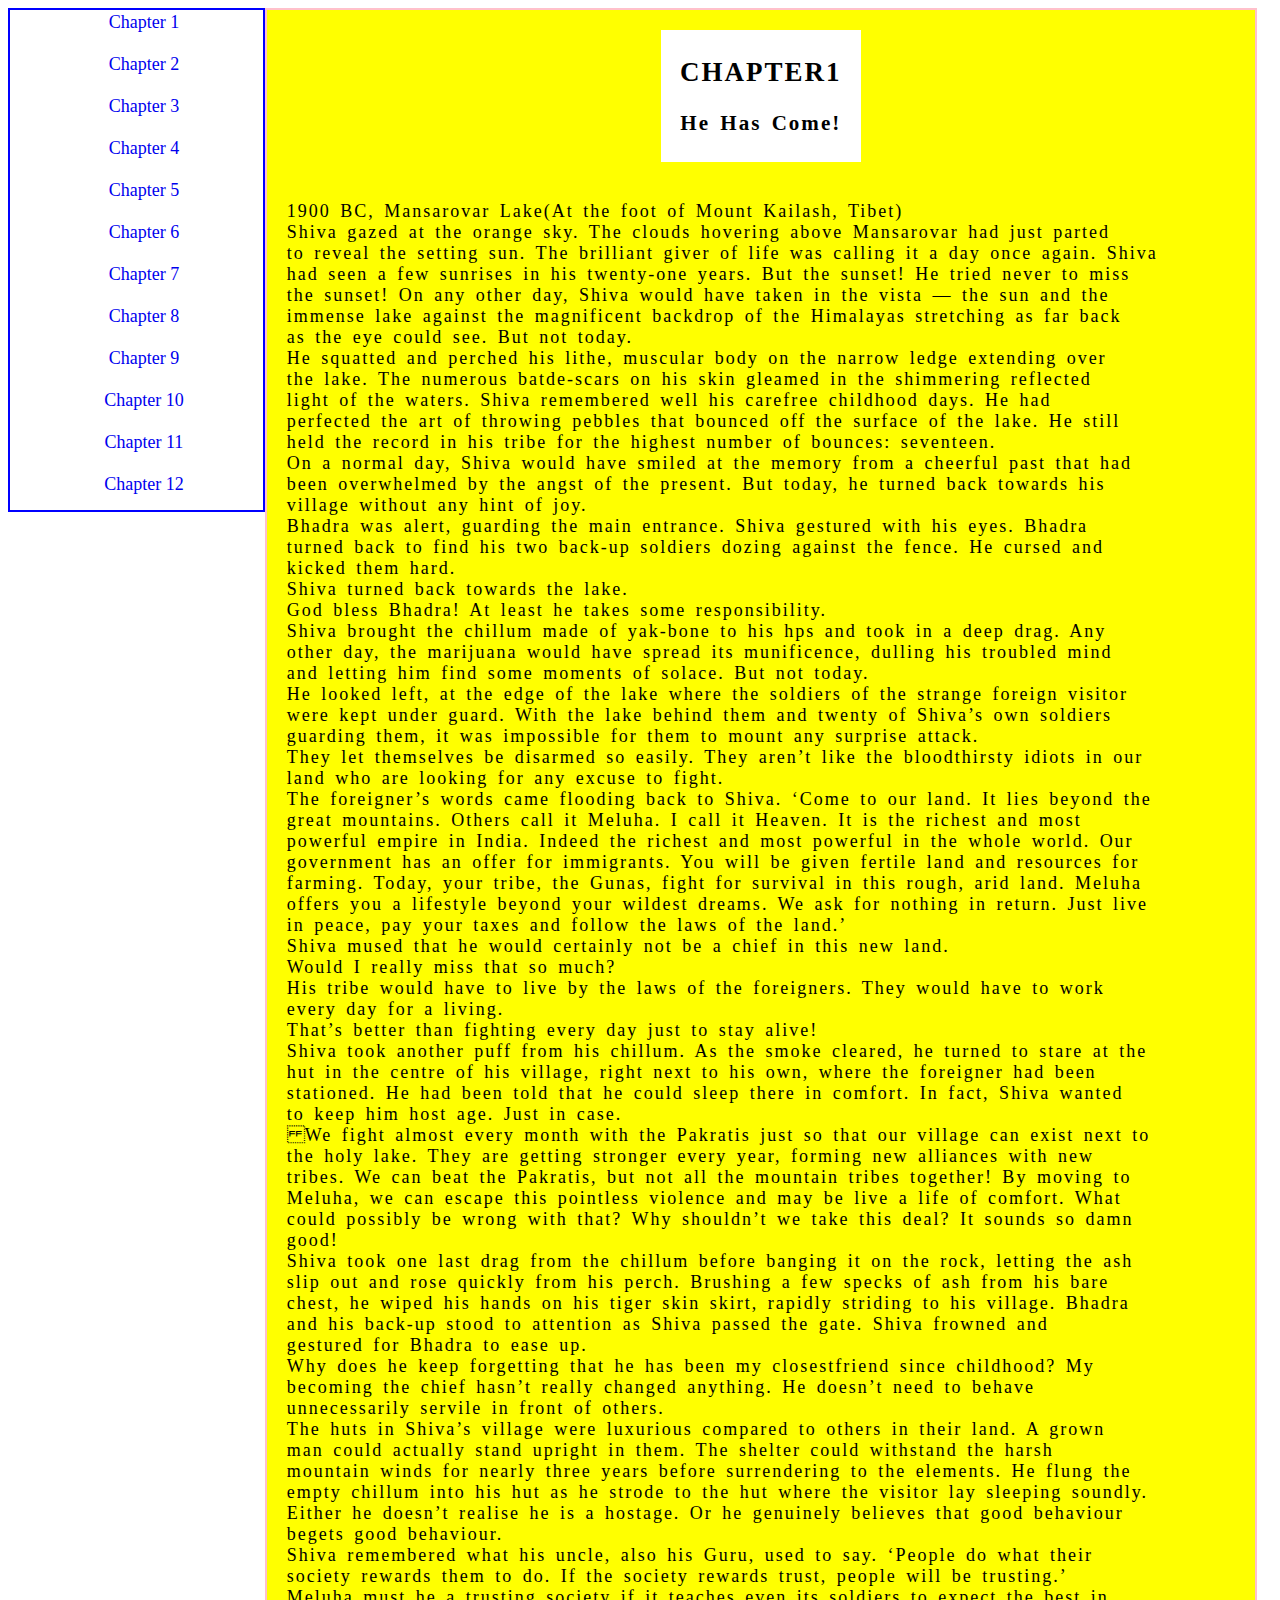
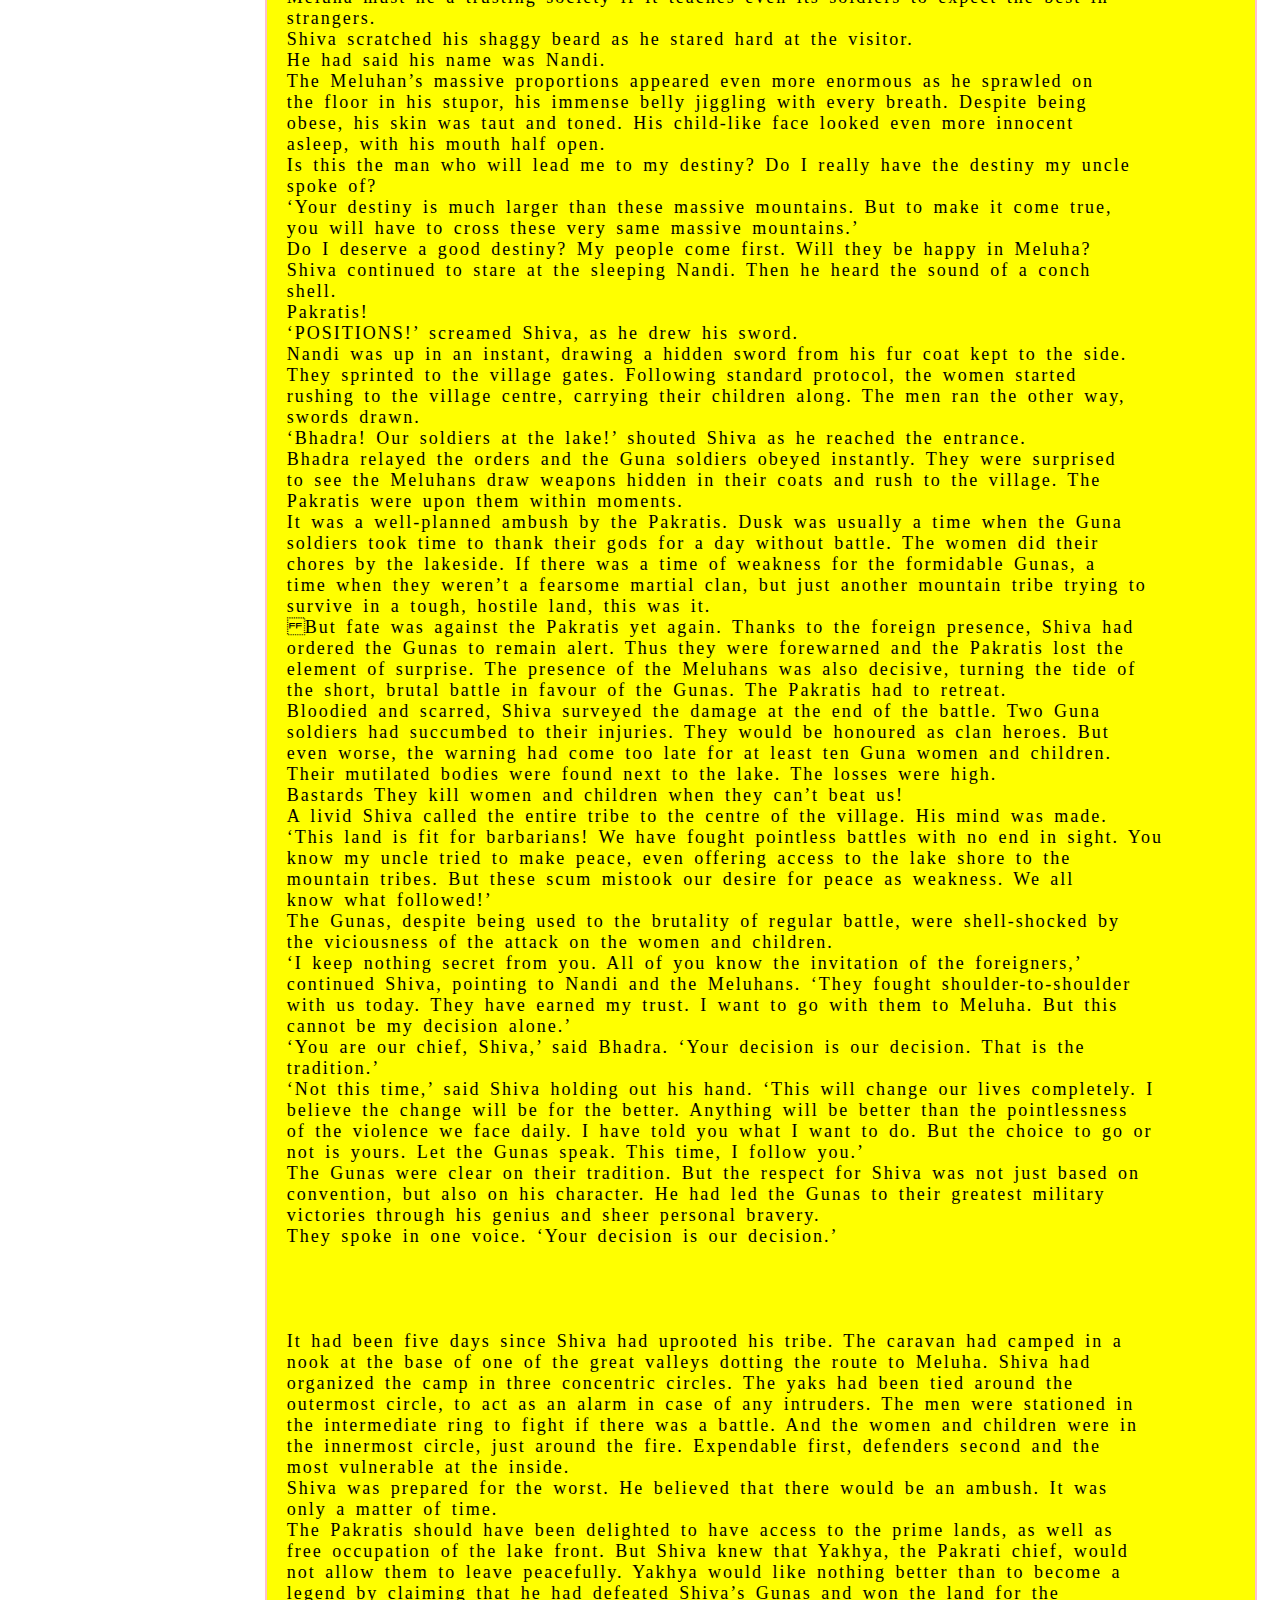
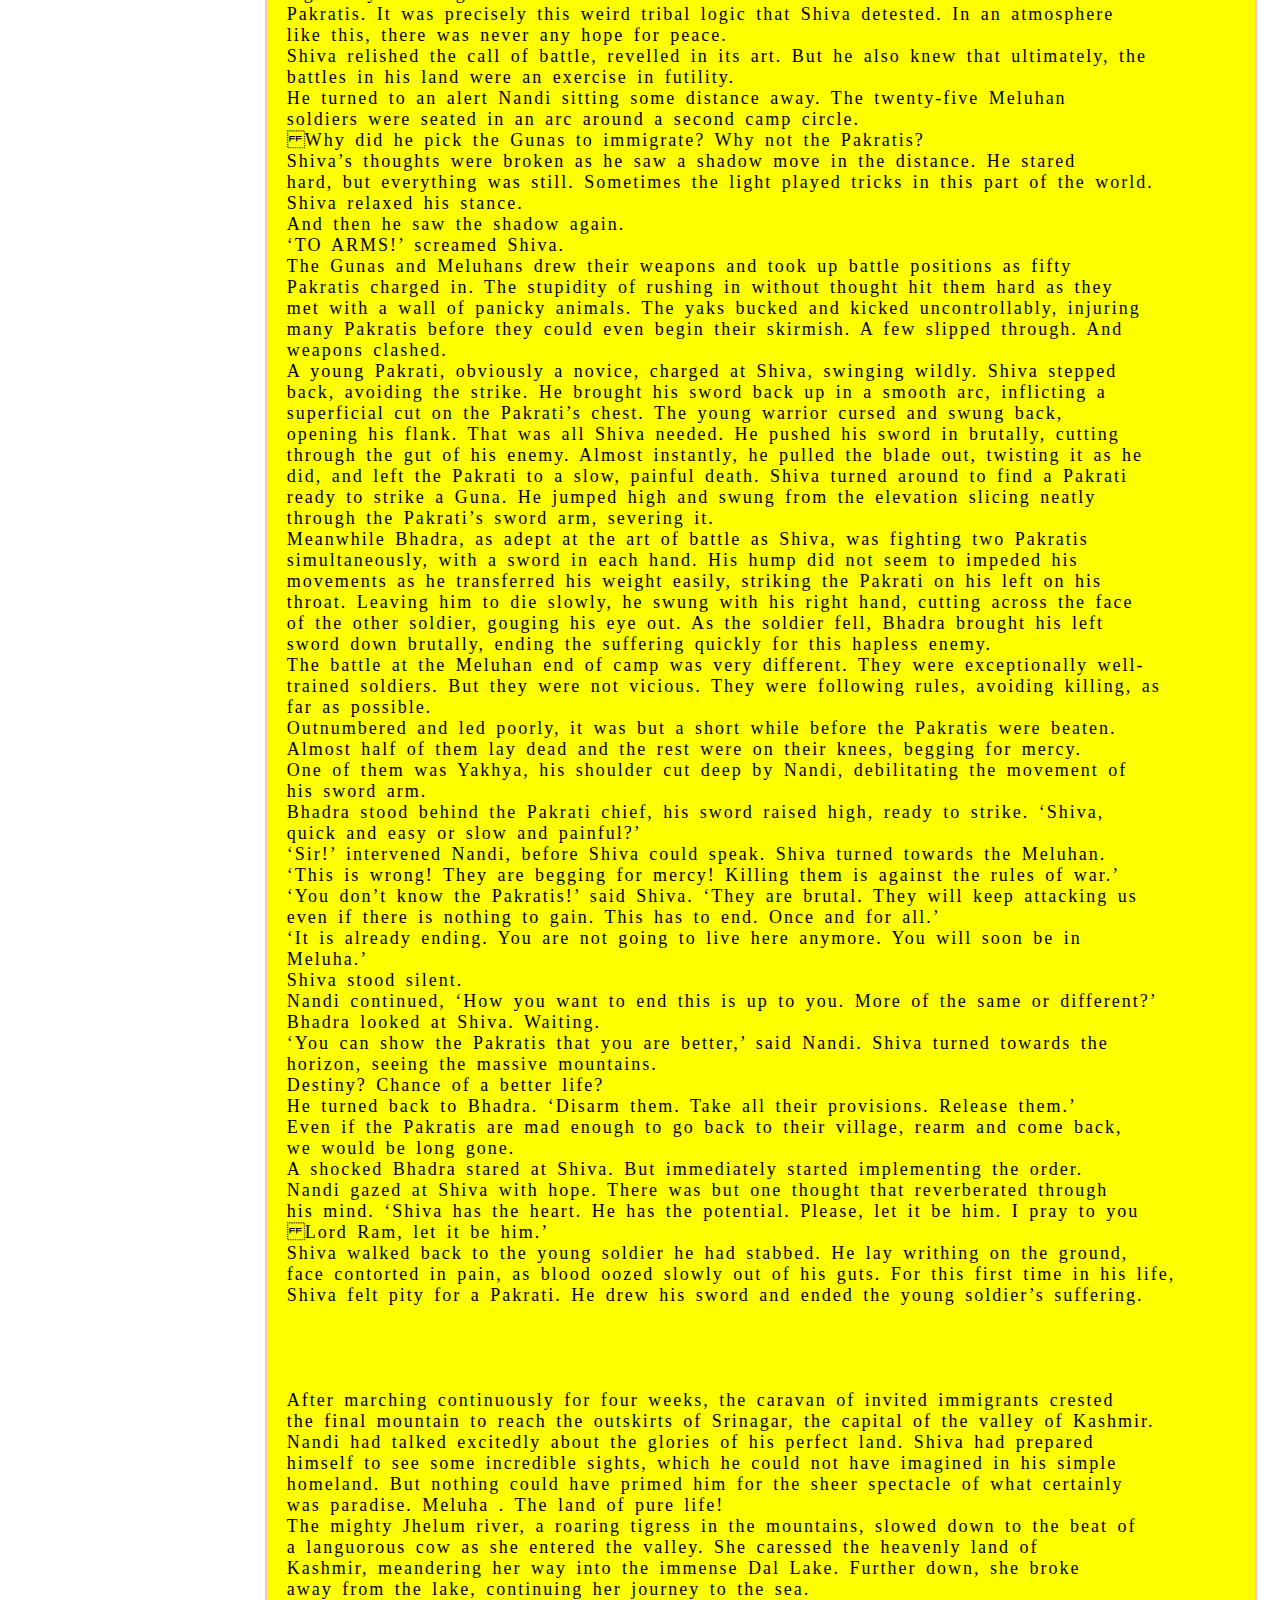
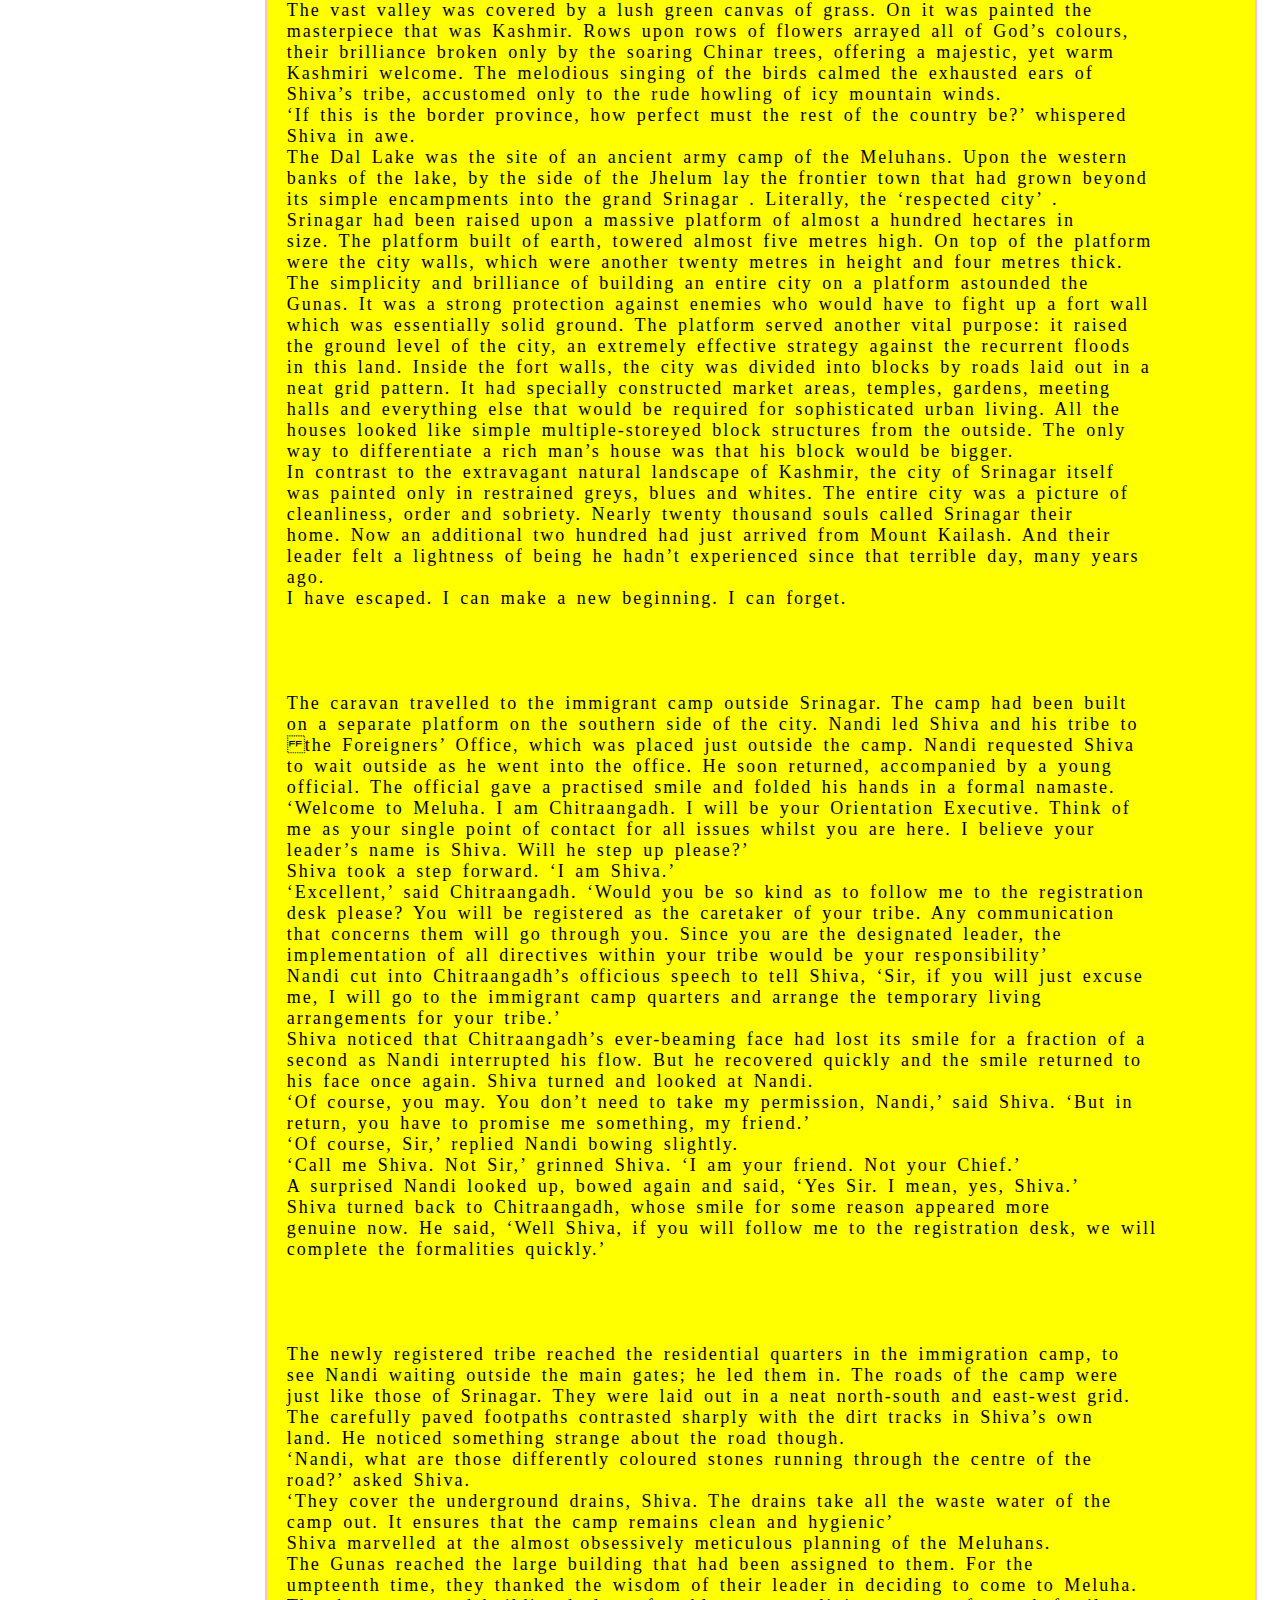
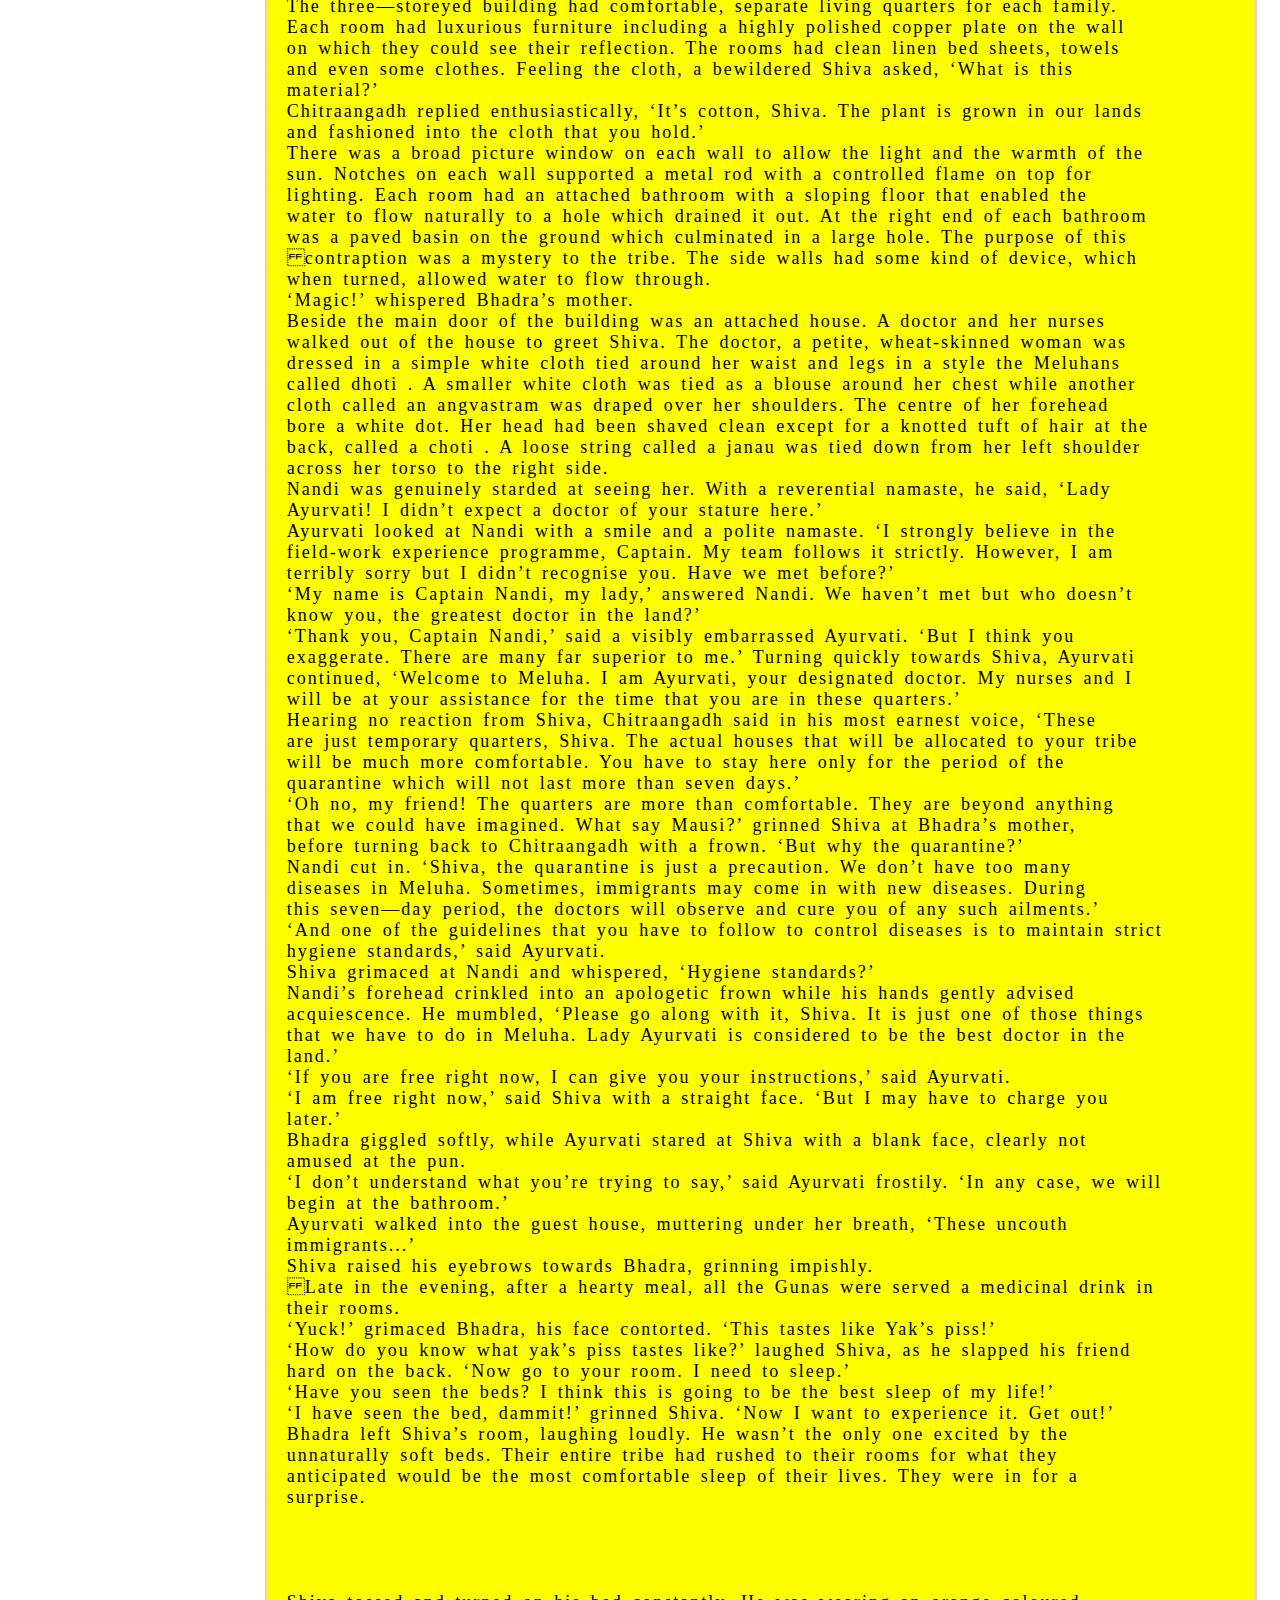
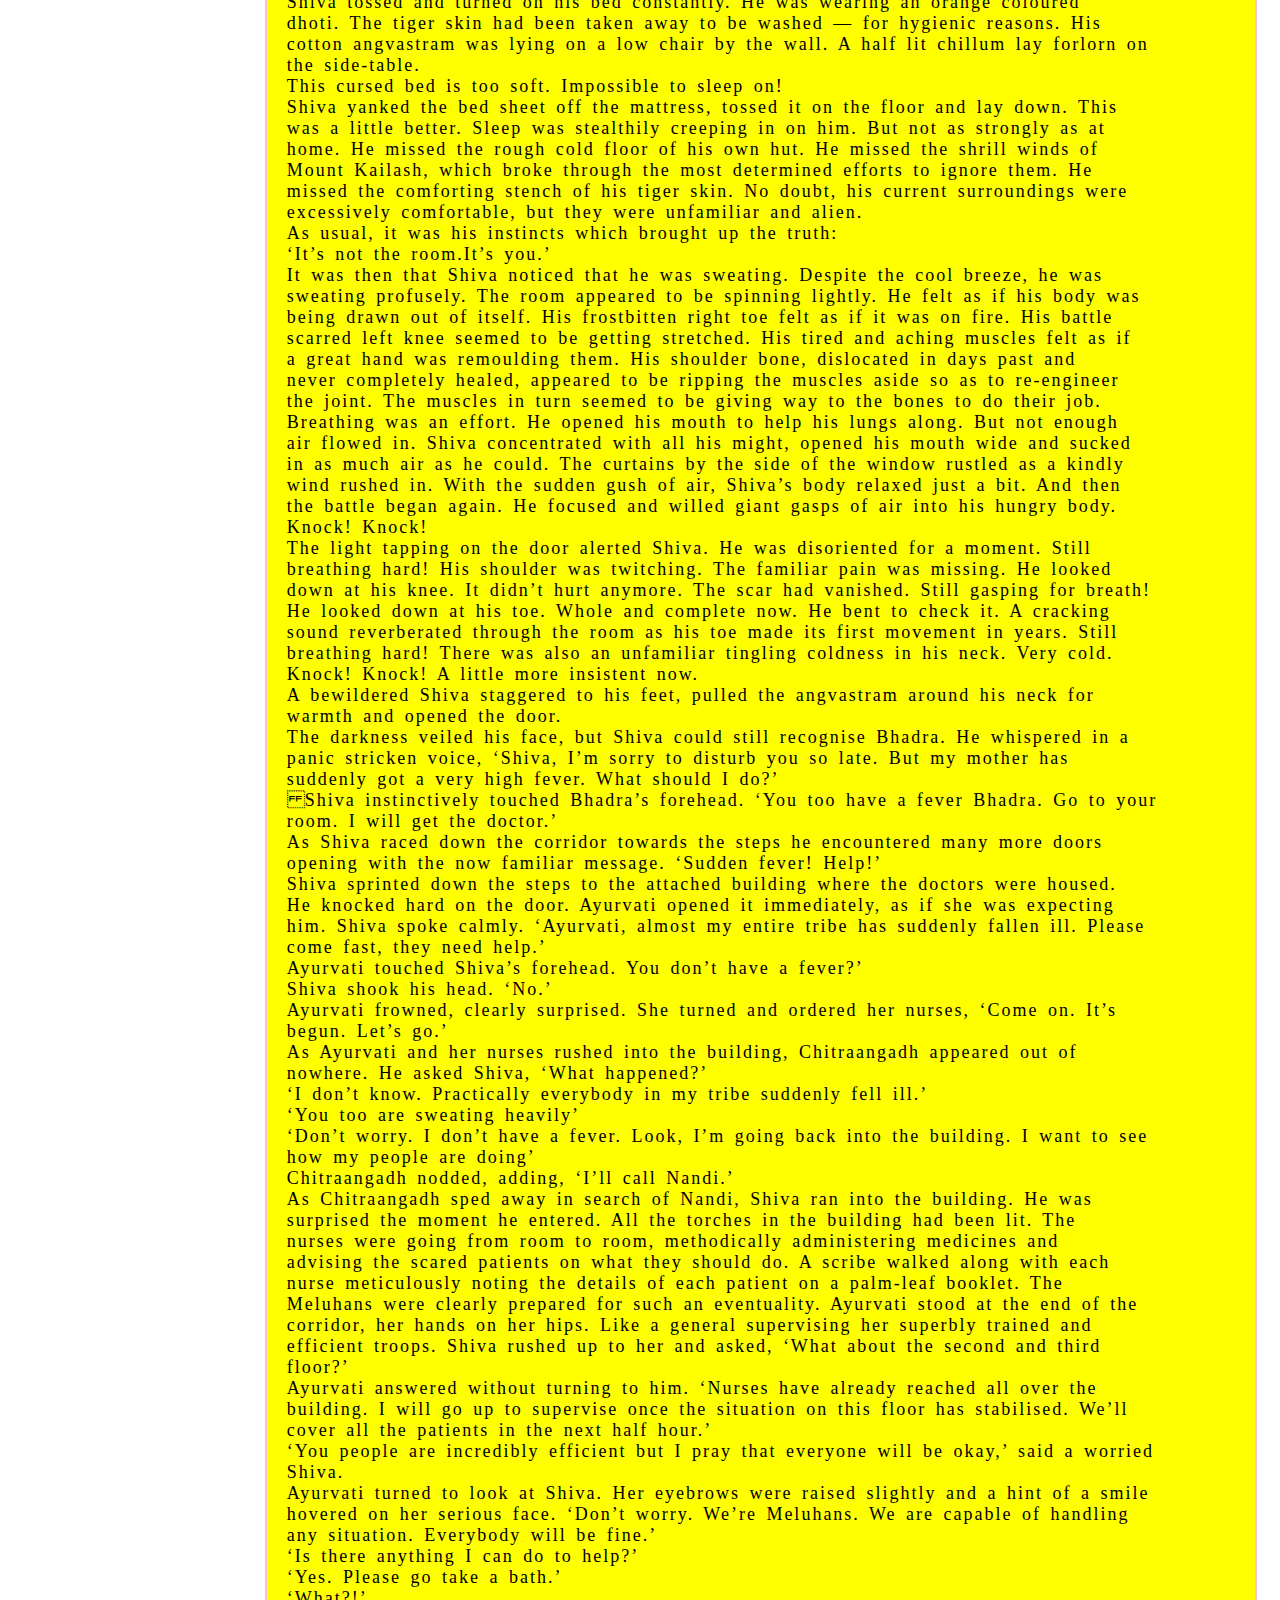
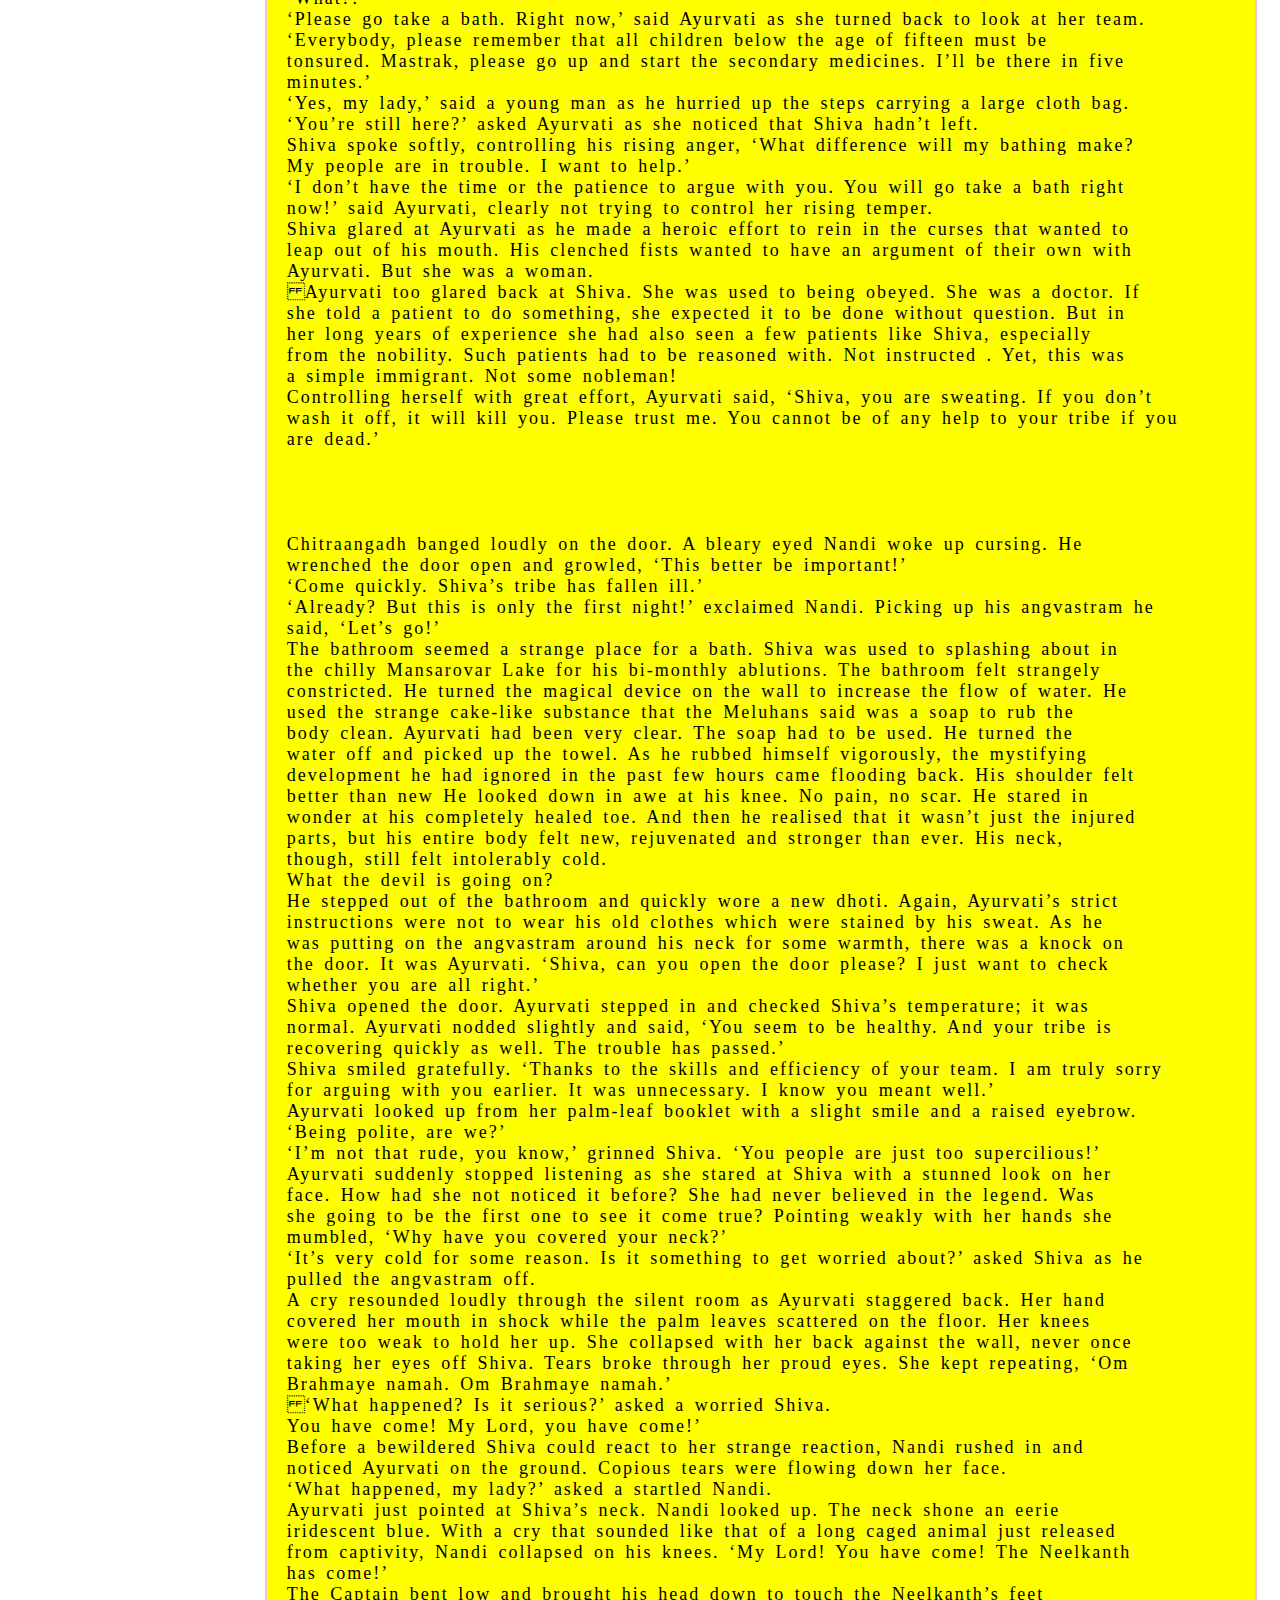
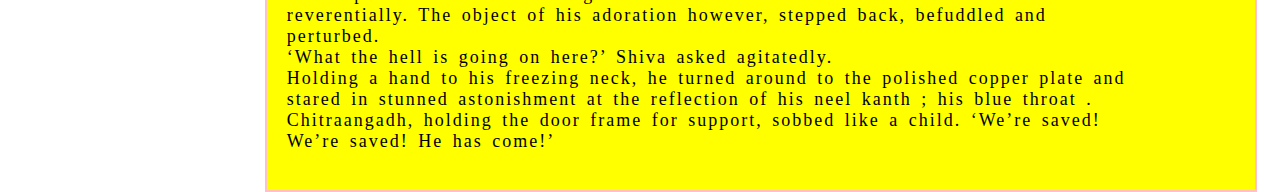
==== 1.html @ 7ceeb18e "Update 1.html" ====
<!DOCTYPE html>
<html>
    <head>
      <meta name="viewport"
      content="width=device-width, initial-scale=1.0">
      <link rel="stylesheet" href="index (2).css">
    </head>
    <body>
  <div class="float-container" >

    <div class="float-child1"style="border:2px solid blue; width:20%;float:left" >
      <a href="1.html">Chapter 1</a></br>
      <a href="2.html">Chapter 2</a></br>
      <a href="3.html">Chapter 3</a></br>
      <a href="4.html">Chapter 4</a></br>
      <a href="5.html">Chapter 5</a></br>
      <a href="6.html">Chapter 6</a></br>
      <a href="7.html">Chapter 7</a></br>
      <a href="8.html">Chapter 8</a></br>
      <a href="9.html">Chapter 9</a></br>
      <a href="10.html">Chapter 10</a></br>
      <a href="11.html">Chapter 11</a></br>
      <a href="12.html">Chapter 12</a></br>
      <a href="13.html">Chapter 13</a></br>
      <a href="14.html">Chapter 14</a></br>
      <a href="15.html">Chapter 15</a></br>
      <a href="16.html">Chapter 16</a></br>
      <a href="17.html">Chapter 17</a></br>
      <a href="18.html">Chapter 18</a></br>
      <a href="19.html">Chapter 19</a></br>
      <a href="20.html">Chapter 20</a></br>
      <a href="21.html">Chapter 21</a></br>
      <a href="22.html">Chapter 22</a></br>
      <a href="23.html">Chapter 23</a></br>

      

    </div>
    <div class="float-child2" style="border:2px solid pink; width:75%; float:left;">
        <div class="heade">
      <h2>CHAPTER1</h2>
      <h3>He Has Come!</h3>
    </div>
        
           <p class="cont">
          </br>
          1900 BC, Mansarovar Lake(At the foot of Mount Kailash, Tibet)</br>
          Shiva gazed at the orange sky. The clouds hovering above Mansarovar had just parted</br>
          to reveal the setting sun. The brilliant giver of life was calling it a day once again. Shiva</br>
          had seen a few sunrises in his twenty-one years. But the sunset! He tried never to miss</br>
          the sunset! On any other day, Shiva would have taken in the vista — the sun and the</br>
          immense lake against the magnificent backdrop of the Himalayas stretching as far back</br>
          as the eye could see. But not today.</br>
          He squatted and perched his lithe, muscular body on the narrow ledge extending over</br>
          the lake. The numerous batde-scars on his skin gleamed in the shimmering reflected</br>
          light of the waters. Shiva remembered well his carefree childhood days. He had</br>
          perfected the art of throwing pebbles that bounced off the surface of the lake. He still</br>
          held the record in his tribe for the highest number of bounces: seventeen.</br>
          On a normal day, Shiva would have smiled at the memory from a cheerful past that had</br>
          been overwhelmed by the angst of the present. But today, he turned back towards his</br>
          village without any hint of joy.</br>
          Bhadra was alert, guarding the main entrance. Shiva gestured with his eyes. Bhadra</br>
          turned back to find his two back-up soldiers dozing against the fence. He cursed and</br>
          kicked them hard.</br>
          Shiva turned back towards the lake.</br>
          God bless Bhadra! At least he takes some responsibility.</br>
          Shiva brought the chillum made of yak-bone to his hps and took in a deep drag. Any</br>
          other day, the marijuana would have spread its munificence, dulling his troubled mind</br>
          and letting him find some moments of solace. But not today.</br>
          He looked left, at the edge of the lake where the soldiers of the strange foreign visitor</br>
          were kept under guard. With the lake behind them and twenty of Shiva’s own soldiers</br>
          guarding them, it was impossible for them to mount any surprise attack.</br>
          They let themselves be disarmed so easily. They aren’t like the bloodthirsty idiots in our</br>
          land who are looking for any excuse to fight.</br>
          The foreigner’s words came flooding back to Shiva. ‘Come to our land. It lies beyond the</br>
          great mountains. Others call it Meluha. I call it Heaven. It is the richest and most</br>
          powerful empire in India. Indeed the richest and most powerful in the whole world. Our</br>
          government has an offer for immigrants. You will be given fertile land and resources for</br>
          farming. Today, your tribe, the Gunas, fight for survival in this rough, arid land. Meluha</br>
          offers you a lifestyle beyond your wildest dreams. We ask for nothing in return. Just live</br>
          in peace, pay your taxes and follow the laws of the land.’</br>
          Shiva mused that he would certainly not be a chief in this new land.</br>
          Would I really miss that so much?</br>
          His tribe would have to live by the laws of the foreigners. They would have to work</br>
          every day for a living.</br>
          That’s better than fighting every day just to stay alive!</br>
          Shiva took another puff from his chillum. As the smoke cleared, he turned to stare at the</br>
          hut in the centre of his village, right next to his own, where the foreigner had been</br>
          stationed. He had been told that he could sleep there in comfort. In fact, Shiva wanted</br>
          to keep him host age. Just in case.</br>
          We fight almost every month with the Pakratis just so that our village can exist next to</br>
          the holy lake. They are getting stronger every year, forming new alliances with new</br>
          tribes. We can beat the Pakratis, but not all the mountain tribes together! By moving to</br>
          Meluha, we can escape this pointless violence and may be live a life of comfort. What</br>
          could possibly be wrong with that? Why shouldn’t we take this deal? It sounds so damn</br>
          good!</br>
          Shiva took one last drag from the chillum before banging it on the rock, letting the ash</br>
          slip out and rose quickly from his perch. Brushing a few specks of ash from his bare</br>
          chest, he wiped his hands on his tiger skin skirt, rapidly striding to his village. Bhadra</br>
          and his back-up stood to attention as Shiva passed the gate. Shiva frowned and</br>
          gestured for Bhadra to ease up.</br>
          Why does he keep forgetting that he has been my closestfriend since childhood? My</br>
          becoming the chief hasn’t really changed anything. He doesn’t need to behave</br>
          unnecessarily servile in front of others.</br>
          The huts in Shiva’s village were luxurious compared to others in their land. A grown</br>
          man could actually stand upright in them. The shelter could withstand the harsh</br>
          mountain winds for nearly three years before surrendering to the elements. He flung the</br>
          empty chillum into his hut as he strode to the hut where the visitor lay sleeping soundly.</br>
          Either he doesn’t realise he is a hostage. Or he genuinely believes that good behaviour</br>
          begets good behaviour.</br>
          Shiva remembered what his uncle, also his Guru, used to say. ‘People do what their</br>
          society rewards them to do. If the society rewards trust, people will be trusting.’</br>
          Meluha must he a trusting society if it teaches even its soldiers to expect the best in</br>
          strangers.</br>
          Shiva scratched his shaggy beard as he stared hard at the visitor.</br>
          He had said his name was Nandi.</br>
          The Meluhan’s massive proportions appeared even more enormous as he sprawled on</br>
          the floor in his stupor, his immense belly jiggling with every breath. Despite being</br>
          obese, his skin was taut and toned. His child-like face looked even more innocent</br>
          asleep, with his mouth half open.</br>
          Is this the man who will lead me to my destiny? Do I really have the destiny my uncle</br>
          spoke of?</br>
          ‘Your destiny is much larger than these massive mountains. But to make it come true,</br>
          you will have to cross these very same massive mountains.’</br>
          Do I deserve a good destiny? My people come first. Will they be happy in Meluha?</br>
          Shiva continued to stare at the sleeping Nandi. Then he heard the sound of a conch</br>
          shell.</br>
          Pakratis!</br>
          ‘POSITIONS!’ screamed Shiva, as he drew his sword.</br>
          Nandi was up in an instant, drawing a hidden sword from his fur coat kept to the side.</br>
          They sprinted to the village gates. Following standard protocol, the women started</br>
          rushing to the village centre, carrying their children along. The men ran the other way,</br>
          swords drawn.</br>
          ‘Bhadra! Our soldiers at the lake!’ shouted Shiva as he reached the entrance.</br>
          Bhadra relayed the orders and the Guna soldiers obeyed instantly. They were surprised</br>
          to see the Meluhans draw weapons hidden in their coats and rush to the village. The</br>
          Pakratis were upon them within moments.</br>
          It was a well-planned ambush by the Pakratis. Dusk was usually a time when the Guna</br>
          soldiers took time to thank their gods for a day without battle. The women did their</br>
          chores by the lakeside. If there was a time of weakness for the formidable Gunas, a</br>
          time when they weren’t a fearsome martial clan, but just another mountain tribe trying to</br>
          survive in a tough, hostile land, this was it.</br>
          But fate was against the Pakratis yet again. Thanks to the foreign presence, Shiva had</br>
          ordered the Gunas to remain alert. Thus they were forewarned and the Pakratis lost the</br>
          element of surprise. The presence of the Meluhans was also decisive, turning the tide of</br>
          the short, brutal battle in favour of the Gunas. The Pakratis had to retreat.</br>
          Bloodied and scarred, Shiva surveyed the damage at the end of the battle. Two Guna</br>
          soldiers had succumbed to their injuries. They would be honoured as clan heroes. But</br>
          even worse, the warning had come too late for at least ten Guna women and children.</br>
          Their mutilated bodies were found next to the lake. The losses were high.</br>
          Bastards They kill women and children when they can’t beat us!</br>
          A livid Shiva called the entire tribe to the centre of the village. His mind was made.</br>
          ‘This land is fit for barbarians! We have fought pointless battles with no end in sight. You</br>
          know my uncle tried to make peace, even offering access to the lake shore to the</br>
          mountain tribes. But these scum mistook our desire for peace as weakness. We all</br>
          know what followed!’</br>
          The Gunas, despite being used to the brutality of regular battle, were shell-shocked by</br>
          the viciousness of the attack on the women and children.</br>
          ‘I keep nothing secret from you. All of you know the invitation of the foreigners,’</br>
          continued Shiva, pointing to Nandi and the Meluhans. ‘They fought shoulder-to-shoulder</br>
          with us today. They have earned my trust. I want to go with them to Meluha. But this</br>
          cannot be my decision alone.’</br>
          ‘You are our chief, Shiva,’ said Bhadra. ‘Your decision is our decision. That is the</br>
          tradition.’</br>
          ‘Not this time,’ said Shiva holding out his hand. ‘This will change our lives completely. I</br>
          believe the change will be for the better. Anything will be better than the pointlessness</br>
          of the violence we face daily. I have told you what I want to do. But the choice to go or</br>
          not is yours. Let the Gunas speak. This time, I follow you.’</br>
          The Gunas were clear on their tradition. But the respect for Shiva was not just based on</br>
          convention, but also on his character. He had led the Gunas to their greatest military</br>
          victories through his genius and sheer personal bravery.</br>
          They spoke in one voice. ‘Your decision is our decision.’</br>
          </br>
          </br>
          </br>
          </br>
          It had been five days since Shiva had uprooted his tribe. The caravan had camped in a</br>
          nook at the base of one of the great valleys dotting the route to Meluha. Shiva had</br>
          organized the camp in three concentric circles. The yaks had been tied around the</br>
          outermost circle, to act as an alarm in case of any intruders. The men were stationed in</br>
          the intermediate ring to fight if there was a battle. And the women and children were in</br>
          the innermost circle, just around the fire. Expendable first, defenders second and the</br>
          most vulnerable at the inside.</br>
          Shiva was prepared for the worst. He believed that there would be an ambush. It was</br>
          only a matter of time.</br>
          The Pakratis should have been delighted to have access to the prime lands, as well as</br>
          free occupation of the lake front. But Shiva knew that Yakhya, the Pakrati chief, would</br>
          not allow them to leave peacefully. Yakhya would like nothing better than to become a</br>
          legend by claiming that he had defeated Shiva’s Gunas and won the land for the</br>
          Pakratis. It was precisely this weird tribal logic that Shiva detested. In an atmosphere</br>
          like this, there was never any hope for peace.</br>
          Shiva relished the call of battle, revelled in its art. But he also knew that ultimately, the</br>
          battles in his land were an exercise in futility.</br>
          He turned to an alert Nandi sitting some distance away. The twenty-five Meluhan</br>
          soldiers were seated in an arc around a second camp circle.</br>
          Why did he pick the Gunas to immigrate? Why not the Pakratis?</br>
          Shiva’s thoughts were broken as he saw a shadow move in the distance. He stared</br>
          hard, but everything was still. Sometimes the light played tricks in this part of the world.</br>
          Shiva relaxed his stance.</br>
          And then he saw the shadow again.</br>
          ‘TO ARMS!’ screamed Shiva.</br>
          The Gunas and Meluhans drew their weapons and took up battle positions as fifty</br>
          Pakratis charged in. The stupidity of rushing in without thought hit them hard as they</br>
          met with a wall of panicky animals. The yaks bucked and kicked uncontrollably, injuring</br>
          many Pakratis before they could even begin their skirmish. A few slipped through. And</br>
          weapons clashed.</br>
          A young Pakrati, obviously a novice, charged at Shiva, swinging wildly. Shiva stepped</br>
          back, avoiding the strike. He brought his sword back up in a smooth arc, inflicting a</br>
          superficial cut on the Pakrati’s chest. The young warrior cursed and swung back,</br>
          opening his flank. That was all Shiva needed. He pushed his sword in brutally, cutting</br>
          through the gut of his enemy. Almost instantly, he pulled the blade out, twisting it as he</br>
          did, and left the Pakrati to a slow, painful death. Shiva turned around to find a Pakrati</br>
          ready to strike a Guna. He jumped high and swung from the elevation slicing neatly</br>
          through the Pakrati’s sword arm, severing it.</br>
          Meanwhile Bhadra, as adept at the art of battle as Shiva, was fighting two Pakratis</br>
          simultaneously, with a sword in each hand. His hump did not seem to impeded his</br>
          movements as he transferred his weight easily, striking the Pakrati on his left on his</br>
          throat. Leaving him to die slowly, he swung with his right hand, cutting across the face</br>
          of the other soldier, gouging his eye out. As the soldier fell, Bhadra brought his left</br>
          sword down brutally, ending the suffering quickly for this hapless enemy.</br>
          The battle at the Meluhan end of camp was very different. They were exceptionally well-</br>
          trained soldiers. But they were not vicious. They were following rules, avoiding killing, as</br>
          far as possible.</br>
          Outnumbered and led poorly, it was but a short while before the Pakratis were beaten.</br>
          Almost half of them lay dead and the rest were on their knees, begging for mercy.</br>
          One of them was Yakhya, his shoulder cut deep by Nandi, debilitating the movement of</br>
          his sword arm.</br>
          Bhadra stood behind the Pakrati chief, his sword raised high, ready to strike. ‘Shiva,</br>
          quick and easy or slow and painful?’</br>
          ‘Sir!’ intervened Nandi, before Shiva could speak. Shiva turned towards the Meluhan.</br>
          ‘This is wrong! They are begging for mercy! Killing them is against the rules of war.’</br>
          ‘You don’t know the Pakratis!’ said Shiva. ‘They are brutal. They will keep attacking us</br>
          even if there is nothing to gain. This has to end. Once and for all.’</br>
          ‘It is already ending. You are not going to live here anymore. You will soon be in</br>
          Meluha.’</br>
          Shiva stood silent.</br>
          Nandi continued, ‘How you want to end this is up to you. More of the same or different?’</br>
          Bhadra looked at Shiva. Waiting.</br>
          ‘You can show the Pakratis that you are better,’ said Nandi. Shiva turned towards the</br>
          horizon, seeing the massive mountains.</br>
          Destiny? Chance of a better life?</br>
          He turned back to Bhadra. ‘Disarm them. Take all their provisions. Release them.’</br>
          Even if the Pakratis are mad enough to go back to their village, rearm and come back,</br>
          we would be long gone.</br>
          A shocked Bhadra stared at Shiva. But immediately started implementing the order.</br>
          Nandi gazed at Shiva with hope. There was but one thought that reverberated through</br>
          his mind. ‘Shiva has the heart. He has the potential. Please, let it be him. I pray to you</br>
          Lord Ram, let it be him.’</br>
          Shiva walked back to the young soldier he had stabbed. He lay writhing on the ground,</br>
          face contorted in pain, as blood oozed slowly out of his guts. For this first time in his life,</br>
          Shiva felt pity for a Pakrati. He drew his sword and ended the young soldier’s suffering.</br>
          </br>
          </br>
          </br>
          </br>
          After marching continuously for four weeks, the caravan of invited immigrants crested</br>
          the final mountain to reach the outskirts of Srinagar, the capital of the valley of Kashmir.</br>
          Nandi had talked excitedly about the glories of his perfect land. Shiva had prepared</br>
          himself to see some incredible sights, which he could not have imagined in his simple</br>
          homeland. But nothing could have primed him for the sheer spectacle of what certainly</br>
          was paradise. Meluha . The land of pure life!</br>
          The mighty Jhelum river, a roaring tigress in the mountains, slowed down to the beat of</br>
          a languorous cow as she entered the valley. She caressed the heavenly land of</br>
          Kashmir, meandering her way into the immense Dal Lake. Further down, she broke</br>
          away from the lake, continuing her journey to the sea.</br>
          The vast valley was covered by a lush green canvas of grass. On it was painted the</br>
          masterpiece that was Kashmir. Rows upon rows of flowers arrayed all of God’s colours,</br>
          their brilliance broken only by the soaring Chinar trees, offering a majestic, yet warm</br>
          Kashmiri welcome. The melodious singing of the birds calmed the exhausted ears of</br>
          Shiva’s tribe, accustomed only to the rude howling of icy mountain winds.</br>
          ‘If this is the border province, how perfect must the rest of the country be?’ whispered</br>
          Shiva in awe.</br>
          The Dal Lake was the site of an ancient army camp of the Meluhans. Upon the western</br>
          banks of the lake, by the side of the Jhelum lay the frontier town that had grown beyond</br>
          its simple encampments into the grand Srinagar . Literally, the ‘respected     city’ .</br>
          Srinagar had been raised upon a massive platform of almost a hundred hectares in</br>
          size. The platform built of earth, towered almost five metres high. On top of the platform</br>
          were the city walls, which were another twenty metres in height and four metres thick.</br>
          The simplicity and brilliance of building an entire city on a platform astounded the</br>
          Gunas. It was a strong protection against enemies who would have to fight up a fort wall</br>
          which was essentially solid ground. The platform served another vital purpose: it raised</br>
          the ground level of the city, an extremely effective strategy against the recurrent floods</br>
          in this land. Inside the fort walls, the city was divided into blocks by roads laid out in a</br>
          neat grid pattern. It had specially constructed market areas, temples, gardens, meeting</br>
          halls and everything else that would be required for sophisticated urban living. All the</br>
          houses looked like simple multiple-storeyed block structures from the outside. The only</br>
          way to differentiate a rich man’s house was that his block would be bigger.</br>
          In contrast to the extravagant natural landscape of Kashmir, the city of Srinagar itself</br>
          was painted only in restrained greys, blues and whites. The entire city was a picture of</br>
          cleanliness, order and sobriety. Nearly twenty thousand souls called Srinagar their</br>
          home. Now an additional two hundred had just arrived from Mount Kailash. And their</br>
          leader felt a lightness of being he hadn’t experienced since that terrible day, many years</br>
          ago.</br>
          I have escaped. I can make a new beginning. I can forget.</br>
          </br>
          </br>
          </br>
          </br>
          The caravan travelled to the immigrant camp outside Srinagar. The camp had been built</br>
          on a separate platform on the southern side of the city. Nandi led Shiva and his tribe to</br>
          the Foreigners’ Office, which was placed just outside the camp. Nandi requested Shiva</br>
          to wait outside as he went into the office. He soon returned, accompanied by a young</br>
          official. The official gave a practised smile and folded his hands in a formal namaste.</br>
          ‘Welcome to Meluha. I am Chitraangadh. I will be your Orientation Executive. Think of</br>
          me as your single point of contact for all issues whilst you are here. I believe your</br>
          leader’s name is Shiva. Will he step up please?’</br>
          Shiva took a step forward. ‘I am Shiva.’</br>
          ‘Excellent,’ said Chitraangadh. ‘Would you be so kind as to follow me to the registration</br>
          desk please? You will be registered as the caretaker of your tribe. Any communication</br>
          that concerns them will go through you. Since you are the designated leader, the</br>
          implementation of all directives within your tribe would be your responsibility’</br>
          Nandi cut into Chitraangadh’s officious speech to tell Shiva, ‘Sir, if you will just excuse</br>
          me, I will go to the immigrant camp quarters and arrange the temporary living</br>
          arrangements for your tribe.’</br>
          Shiva noticed that Chitraangadh’s ever-beaming face had lost its smile for a fraction of a</br>
          second as Nandi interrupted his flow. But he recovered quickly and the smile returned to</br>
          his face once again. Shiva turned and looked at Nandi.</br>
          ‘Of course, you may. You don’t need to take my permission, Nandi,’ said Shiva. ‘But in</br>
          return, you have to promise me something, my friend.’</br>
          ‘Of course, Sir,’ replied Nandi bowing slightly.</br>
          ‘Call me Shiva. Not Sir,’ grinned Shiva. ‘I am your friend. Not your Chief.’</br>
          A surprised Nandi looked up, bowed again and said, ‘Yes Sir. I mean, yes, Shiva.’</br>
          Shiva turned back to Chitraangadh, whose smile for some reason appeared more</br>
          genuine now. He said, ‘Well Shiva, if you will follow me to the registration desk, we will</br>
          complete the formalities quickly.’</br>
          </br>
          </br>
          </br>
          </br>
          The newly registered tribe reached the residential quarters in the immigration camp, to</br>
          see Nandi waiting outside the main gates; he led them in. The roads of the camp were</br>
          just like those of Srinagar. They were laid out in a neat north-south and east-west grid.</br>
          The carefully paved footpaths contrasted sharply with the dirt tracks in Shiva’s own</br>
          land. He noticed something strange about the road though.</br>
          ‘Nandi, what are those differently coloured stones running through the centre of the</br>
          road?’ asked Shiva.</br>
          ‘They cover the underground drains, Shiva. The drains take all the waste water of the</br>
          camp out. It ensures that the camp remains clean and hygienic’</br>
          Shiva marvelled at the almost obsessively meticulous planning of the Meluhans.</br>
          The Gunas reached the large building that had been assigned to them. For the</br>
          umpteenth time, they thanked the wisdom of their leader in deciding to come to Meluha.</br>
          The three—storeyed building had comfortable, separate living quarters for each family.</br>
          Each room had luxurious furniture including a highly polished copper plate on the wall</br>
          on which they could see their reflection. The rooms had clean linen bed sheets, towels</br>
          and even some clothes. Feeling the cloth, a bewildered Shiva asked, ‘What is this</br>
          material?’</br>
          Chitraangadh replied enthusiastically, ‘It’s cotton, Shiva. The plant is grown in our lands</br>
          and fashioned into the cloth that you hold.’</br>
          There was a broad picture window on each wall to allow the light and the warmth of the</br>
          sun. Notches on each wall supported a metal rod with a controlled flame on top for</br>
          lighting. Each room had an attached bathroom with a sloping floor that enabled the</br>
          water to flow naturally to a hole which drained it out. At the right end of each bathroom</br>
          was a paved basin on the ground which culminated in a large hole. The purpose of this</br>
          contraption was a mystery to the tribe. The side walls had some kind of device, which</br>
          when turned, allowed water to flow through.</br>
          ‘Magic!’ whispered Bhadra’s mother.</br>
          Beside the main door of the building was an attached house. A doctor and her nurses</br>
          walked out of the house to greet Shiva. The doctor, a petite, wheat-skinned woman was</br>
          dressed in a simple white cloth tied around her waist and legs in a style the Meluhans</br>
          called dhoti . A smaller white cloth was tied as a blouse around her chest while another</br>
          cloth called an angvastram       was draped over her shoulders. The centre of her forehead</br>
          bore a white dot. Her head had been shaved clean except for a knotted tuft of hair at the</br>
          back, called a choti . A loose string called a janau was tied down from her left shoulder</br>
          across her torso to the right side.</br>
          Nandi was genuinely starded at seeing her. With a reverential namaste, he said, ‘Lady</br>
          Ayurvati! I didn’t expect a doctor of your stature here.’</br>
          Ayurvati looked at Nandi with a smile and a polite namaste. ‘I strongly believe in the</br>
          field-work experience programme, Captain. My team follows it strictly. However, I am</br>
          terribly sorry but I didn’t recognise you. Have we met before?’</br>
          ‘My name is Captain Nandi, my lady,’ answered Nandi. We haven’t met but who doesn’t</br>
          know you, the greatest doctor in the land?’</br>
          ‘Thank you, Captain Nandi,’ said a visibly embarrassed             Ayurvati. ‘But I think you</br>
          exaggerate. There are many far superior to me.’ Turning quickly towards Shiva, Ayurvati</br>
          continued, ‘Welcome to Meluha. I am Ayurvati, your designated doctor. My nurses and I</br>
          will be at your assistance for the time that you are in these quarters.’</br>
          Hearing no reaction from Shiva, Chitraangadh said in his most earnest voice, ‘These</br>
          are just temporary quarters, Shiva. The actual houses that will be allocated to your tribe</br>
          will be much more comfortable. You have to stay here only for the period of the</br>
          quarantine which will not last more than seven days.’</br>
          ‘Oh no, my friend! The quarters are more than comfortable. They are beyond anything</br>
          that we could have imagined. What say Mausi?’             grinned Shiva at Bhadra’s mother,</br>
          before turning back to Chitraangadh with a frown. ‘But why the quarantine?’</br>
          Nandi cut in. ‘Shiva, the quarantine is just a precaution. We don’t have too many</br>
          diseases in Meluha. Sometimes, immigrants may come in with new diseases. During</br>
          this seven—day period, the doctors will observe and cure you of any such ailments.’</br>
          ‘And one of the guidelines that you have to follow to control diseases is to maintain strict</br>
          hygiene standards,’ said Ayurvati.</br>
          Shiva grimaced at Nandi and whispered, ‘Hygiene standards?’</br>
          Nandi’s forehead crinkled into an apologetic frown while his hands gently advised</br>
          acquiescence. He mumbled, ‘Please go along with it, Shiva. It is just one of those things</br>
          that we have to do in Meluha. Lady Ayurvati is considered to be the best doctor in the</br>
          land.’</br>
          ‘If you are free right now, I can give you your instructions,’ said Ayurvati.</br>
          ‘I am free right now,’ said Shiva with a straight face. ‘But I may have to charge you</br>
          later.’</br>
          Bhadra giggled softly, while Ayurvati stared at Shiva with a blank face, clearly not</br>
          amused at the pun.</br>
          ‘I don’t understand what you’re trying to say,’ said Ayurvati frostily. ‘In any case, we will</br>
          begin at the bathroom.’</br>
          Ayurvati walked into the guest house, muttering under her breath, ‘These uncouth</br>
          immigrants...’</br>
          Shiva raised his eyebrows towards Bhadra, grinning impishly.</br>
          Late in the evening, after a hearty meal, all the Gunas were served a medicinal drink in</br>
          their rooms.</br>
          ‘Yuck!’ grimaced Bhadra, his face contorted. ‘This tastes like Yak’s piss!’</br>
          ‘How do you know what yak’s piss tastes like?’ laughed Shiva, as he slapped his friend</br>
          hard on the back. ‘Now go to your room. I need to sleep.’</br>
          ‘Have you seen the beds? I think this is going to be the best sleep of my life!’</br>
          ‘I have seen the bed, dammit!’ grinned Shiva. ‘Now I want to experience it. Get out!’</br>
          Bhadra left Shiva’s room, laughing loudly. He wasn’t the only one excited by the</br>
          unnaturally soft beds. Their entire tribe had rushed to their rooms for what they</br>
          anticipated would be the most comfortable sleep of their lives. They were in for a</br>
          surprise.</br>
          </br>
          </br>
          </br>
          </br>
          Shiva tossed and turned on his bed constantly. He was wearing an orange coloured</br>
          dhoti. The tiger skin had been taken away to be washed — for hygienic reasons. His</br>
          cotton angvastram was lying on a low chair by the wall. A half lit chillum lay forlorn on</br>
          the side-table.</br>
          This cursed bed is too soft. Impossible to sleep on!</br>
          Shiva yanked the bed sheet off the mattress, tossed it on the floor and lay down. This</br>
          was a little better. Sleep was stealthily creeping in on him. But not as strongly as at</br>
          home. He missed the rough cold floor of his own hut. He missed the shrill winds of</br>
          Mount Kailash, which broke through the most determined efforts to ignore them. He</br>
          missed the comforting stench of his tiger skin. No doubt, his current surroundings were</br>
          excessively comfortable, but they were unfamiliar and alien.</br>
          As usual, it was his instincts which brought up the truth:</br>
          ‘It’s not the room.It’s you.’</br>
          It was then that Shiva noticed that he was sweating. Despite the cool breeze, he was</br>
          sweating profusely. The room appeared to be spinning lightly. He felt as if his body was</br>
          being drawn out of itself. His frostbitten right toe felt as if it was on fire. His battle</br>
          scarred left knee seemed to be getting stretched. His tired and aching muscles felt as if</br>
          a great hand was remoulding them. His shoulder bone, dislocated in days past and</br>
          never completely healed, appeared to be ripping the muscles aside so as to re-engineer</br>
          the joint. The muscles in turn seemed to be giving way to the bones to do their job.</br>
          Breathing was an effort. He opened his mouth to help his lungs along. But not enough</br>
          air flowed in. Shiva concentrated with all his might, opened his mouth wide and sucked</br>
          in as much air as he could. The curtains by the side of the window rustled as a kindly</br>
          wind rushed in. With the sudden gush of air, Shiva’s body relaxed just a bit. And then</br>
          the battle began again. He focused and willed giant gasps of air into his hungry body.</br>
          Knock! Knock!</br>
          The light tapping on the door alerted Shiva. He was disoriented for a moment. Still</br>
          breathing hard! His shoulder was twitching. The familiar pain was missing. He looked</br>
          down at his knee. It didn’t hurt anymore. The scar had vanished. Still gasping for breath!</br>
          He looked down at his toe. Whole and complete now. He bent to check it. A cracking</br>
          sound reverberated through the room as his toe made its first movement in years. Still</br>
          breathing hard! There was also an unfamiliar tingling coldness in his neck. Very cold.</br>
          Knock! Knock! A little more insistent now.</br>
          A bewildered Shiva staggered to his feet, pulled the angvastram around his neck for</br>
          warmth and opened the door.</br>
          The darkness veiled his face, but Shiva could still recognise Bhadra. He whispered in a</br>
          panic stricken voice, ‘Shiva, I’m sorry to disturb you so late. But my mother has</br>
          suddenly got a very high fever. What should I do?’</br>
          Shiva instinctively touched Bhadra’s forehead. ‘You too have a fever Bhadra. Go to your</br>
          room. I will get the doctor.’</br>
          As Shiva raced down the corridor towards the steps he encountered many more doors</br>
          opening with the now familiar message. ‘Sudden fever! Help!’</br>
          Shiva sprinted down the steps to the attached building where the doctors were housed.</br>
          He knocked hard on the door. Ayurvati opened it immediately, as if she was expecting</br>
          him. Shiva spoke calmly. ‘Ayurvati, almost my entire tribe has suddenly fallen ill. Please</br>
          come fast, they need help.’</br>
          Ayurvati touched Shiva’s forehead. You don’t have a fever?’</br>
          Shiva shook his head. ‘No.’</br>
          Ayurvati frowned, clearly surprised. She turned and ordered her nurses, ‘Come on. It’s</br>
          begun. Let’s go.’</br>
          As Ayurvati and her nurses rushed into the building, Chitraangadh appeared out of</br>
          nowhere. He asked Shiva, ‘What happened?’</br>
          ‘I don’t know. Practically everybody in my tribe suddenly fell ill.’</br>
          ‘You too are sweating heavily’</br>
          ‘Don’t worry. I don’t have a fever. Look, I’m going back into the building. I want to see</br>
          how my people are doing’</br>
          Chitraangadh nodded, adding, ‘I’ll call Nandi.’</br>
          As Chitraangadh sped away in search of Nandi, Shiva ran into the building. He was</br>
          surprised the moment he entered. All the torches in the building had been lit. The</br>
          nurses were going from room to room, methodically administering medicines and</br>
          advising the scared patients on what they should do. A scribe walked along with each</br>
          nurse meticulously noting the details of each patient on a palm-leaf booklet. The</br>
          Meluhans were clearly prepared for such an eventuality. Ayurvati stood at the end of the</br>
          corridor, her hands on her hips. Like a general supervising her superbly trained and</br>
          efficient troops. Shiva rushed up to her and asked, ‘What about the second and third</br>
          floor?’</br>
          Ayurvati answered without turning to him. ‘Nurses have already reached all over the</br>
          building. I will go up to supervise once the situation on this floor has stabilised. We’ll</br>
          cover all the patients in the next half hour.’</br>
          ‘You people are incredibly efficient but I pray that everyone will be okay,’ said a worried</br>
          Shiva.</br>
          Ayurvati turned to look at Shiva. Her eyebrows were raised slightly and a hint of a smile</br>
          hovered on her serious face. ‘Don’t worry. We’re Meluhans. We are capable of handling</br>
          any situation. Everybody will be fine.’</br>
          ‘Is there anything I can do to help?’</br>
          ‘Yes. Please go take a bath.’</br>
          ‘What?!’</br>
          ‘Please go take a bath. Right now,’ said Ayurvati as she turned back to look at her team.</br>
          ‘Everybody, please remember that all children below the age of fifteen must              be</br>
          tonsured. Mastrak, please go up and start the secondary medicines. I’ll be there in five</br>
          minutes.’</br>
          ‘Yes, my lady,’ said a young man as he hurried up the steps carrying a large cloth bag.</br>
          ‘You’re still here?’ asked Ayurvati as she noticed that Shiva hadn’t left.</br>
          Shiva spoke softly, controlling his rising anger, ‘What difference will my bathing make?</br>
          My people are in trouble. I want to help.’</br>
          ‘I don’t have the time or the patience to argue with you. You will go take a bath right</br>
          now!’ said Ayurvati, clearly not trying to control her rising temper.</br>
          Shiva glared at Ayurvati as he made a heroic effort to rein in the curses that wanted to</br>
          leap out of his mouth. His clenched fists wanted to have an argument of their own with</br>
          Ayurvati. But she was a woman.</br>
          Ayurvati too glared back at Shiva. She was used to being obeyed. She was a doctor. If</br>
          she told a patient to do something, she expected it to be done without question. But in</br>
          her long years of experience she had also seen a few patients like Shiva, especially</br>
          from the nobility. Such patients had to be reasoned       with. Not instructed . Yet, this was</br>
          a simple immigrant. Not some nobleman!</br>
          Controlling herself with great effort, Ayurvati said, ‘Shiva, you are sweating. If you don’t</br>
          wash it off, it will kill you. Please trust me. You cannot be of any help to your tribe if you</br>
          are dead.’</br>
          </br>
          </br>
          </br>
          </br>
          Chitraangadh banged loudly on the door. A bleary eyed Nandi woke up cursing. He</br>
          wrenched the door open and growled, ‘This better be important!’</br>
          ‘Come quickly. Shiva’s tribe has fallen ill.’</br>
          ‘Already? But this is only the first night!’ exclaimed Nandi. Picking up his angvastram he</br>
          said, ‘Let’s go!’</br>
          The bathroom seemed a strange place for a bath. Shiva was used to splashing about in</br>
          the chilly Mansarovar Lake for his bi-monthly ablutions. The bathroom felt strangely</br>
          constricted. He turned the magical device on the wall to increase the flow of water. He</br>
          used the strange cake-like substance that the Meluhans said was a soap to rub the</br>
          body clean. Ayurvati had been very clear. The soap had to be used. He turned the</br>
          water off and picked up the towel. As he rubbed himself vigorously, the mystifying</br>
          development he had ignored in the past few hours came flooding back. His shoulder felt</br>
          better than new He looked down in awe at his knee. No pain, no scar. He stared in</br>
          wonder at his completely healed toe. And then he realised that it wasn’t just the injured</br>
          parts, but his entire body felt new, rejuvenated and stronger than ever. His neck,</br>
          though, still felt intolerably cold.</br>
          What the devil is going on?</br>
          He stepped out of the bathroom and quickly wore a new dhoti. Again, Ayurvati’s strict</br>
          instructions were not to wear his old clothes which were stained by his sweat. As he</br>
          was putting on the angvastram around his neck for some warmth, there was a knock on</br>
          the door. It was Ayurvati. ‘Shiva, can you open the door please? I just want to check</br>
          whether you are all right.’</br>
          Shiva opened the door. Ayurvati stepped in and checked Shiva’s temperature; it was</br>
          normal. Ayurvati nodded slightly and said, ‘You seem to be healthy. And your tribe is</br>
          recovering quickly as well. The trouble has passed.’</br>
          Shiva smiled gratefully. ‘Thanks to the skills and efficiency of your team. I am truly sorry</br>
          for arguing with you earlier. It was unnecessary. I know you meant well.’</br>
          Ayurvati looked up from her palm-leaf booklet with a slight smile and a raised eyebrow.</br>
          ‘Being polite, are we?’</br>
          ‘I’m not that rude, you know,’ grinned Shiva. ‘You people are just too supercilious!’</br>
          Ayurvati suddenly stopped listening as she stared at Shiva with a stunned look on her</br>
          face. How had she not noticed it before? She had never believed in the legend. Was</br>
          she going to be the first one to see it come true? Pointing weakly with her hands she</br>
          mumbled, ‘Why have you covered your neck?’</br>
          ‘It’s very cold for some reason. Is it something to get worried about?’ asked Shiva as he</br>
          pulled the angvastram off.</br>
          A cry resounded loudly through the silent room as Ayurvati staggered back. Her hand</br>
          covered her mouth in shock while the palm leaves scattered on the floor. Her knees</br>
          were too weak to hold her up. She collapsed with her back against the wall, never once</br>
          taking her eyes off Shiva. Tears broke through her proud eyes. She kept repeating, ‘Om</br>
          Brahmaye namah. Om Brahmaye namah.’</br>
          ‘What happened? Is it serious?’ asked a worried Shiva.</br>
          You have come! My Lord, you have come!’</br>
          Before a bewildered Shiva could react to her strange reaction, Nandi rushed in and</br>
          noticed Ayurvati on the ground. Copious tears were flowing down her face.</br>
          ‘What happened, my lady?’ asked a startled Nandi.</br>
          Ayurvati just pointed at Shiva’s neck. Nandi looked up. The neck shone an eerie</br>
          iridescent blue. With a cry that sounded like that of a long caged animal just released</br>
          from captivity, Nandi collapsed on his knees. ‘My Lord! You have come! The Neelkanth</br>
          has come!’</br>
          The Captain bent low and brought his head down to touch the Neelkanth’s feet</br>
          reverentially. The object of his adoration however, stepped back, befuddled and</br>
          perturbed.</br>
          ‘What the hell is going on here?’ Shiva asked agitatedly.</br>
          Holding a hand to his freezing neck, he turned around to the polished copper plate and</br>
          stared in stunned astonishment at the reflection of his neel kanth ; his blue throat .</br>
          Chitraangadh, holding the door frame for support, sobbed like a child. ‘We’re saved!</br>
          We’re saved! He has come!’</br>
               </p>

            </div>
            </div>
            </body>
            </html>
---- index (2).css ----
/*.float-container{
    border:3px solid green;
    padding:20px;
    display:inline-block;
}*/
.float-child1{
    
    background-color:white;
    overflow:scroll;
    height: 500px;

    /* width */

    
    
}




.float-child1 a{
    text-decoration: none;
    padding: 2px 1px 1px 16px;
    display:block;
    font-size: large;
    text-align: center;


}




.float-child2 {
    background-color: yellow;
    text-align:justify;
    letter-spacing: 2px;
    word-spacing:3px;
    
    padding:20px;
    overflow-y:auto;
    
    /*margin-left:400px;*/
    font-style: normal;
    font-size:large;
    
    

    
}
.float-child2 .heade{
    background-color: white;
    text-align:center;
    padding:5px;
    width:20%;
    margin: auto;
    
    

}
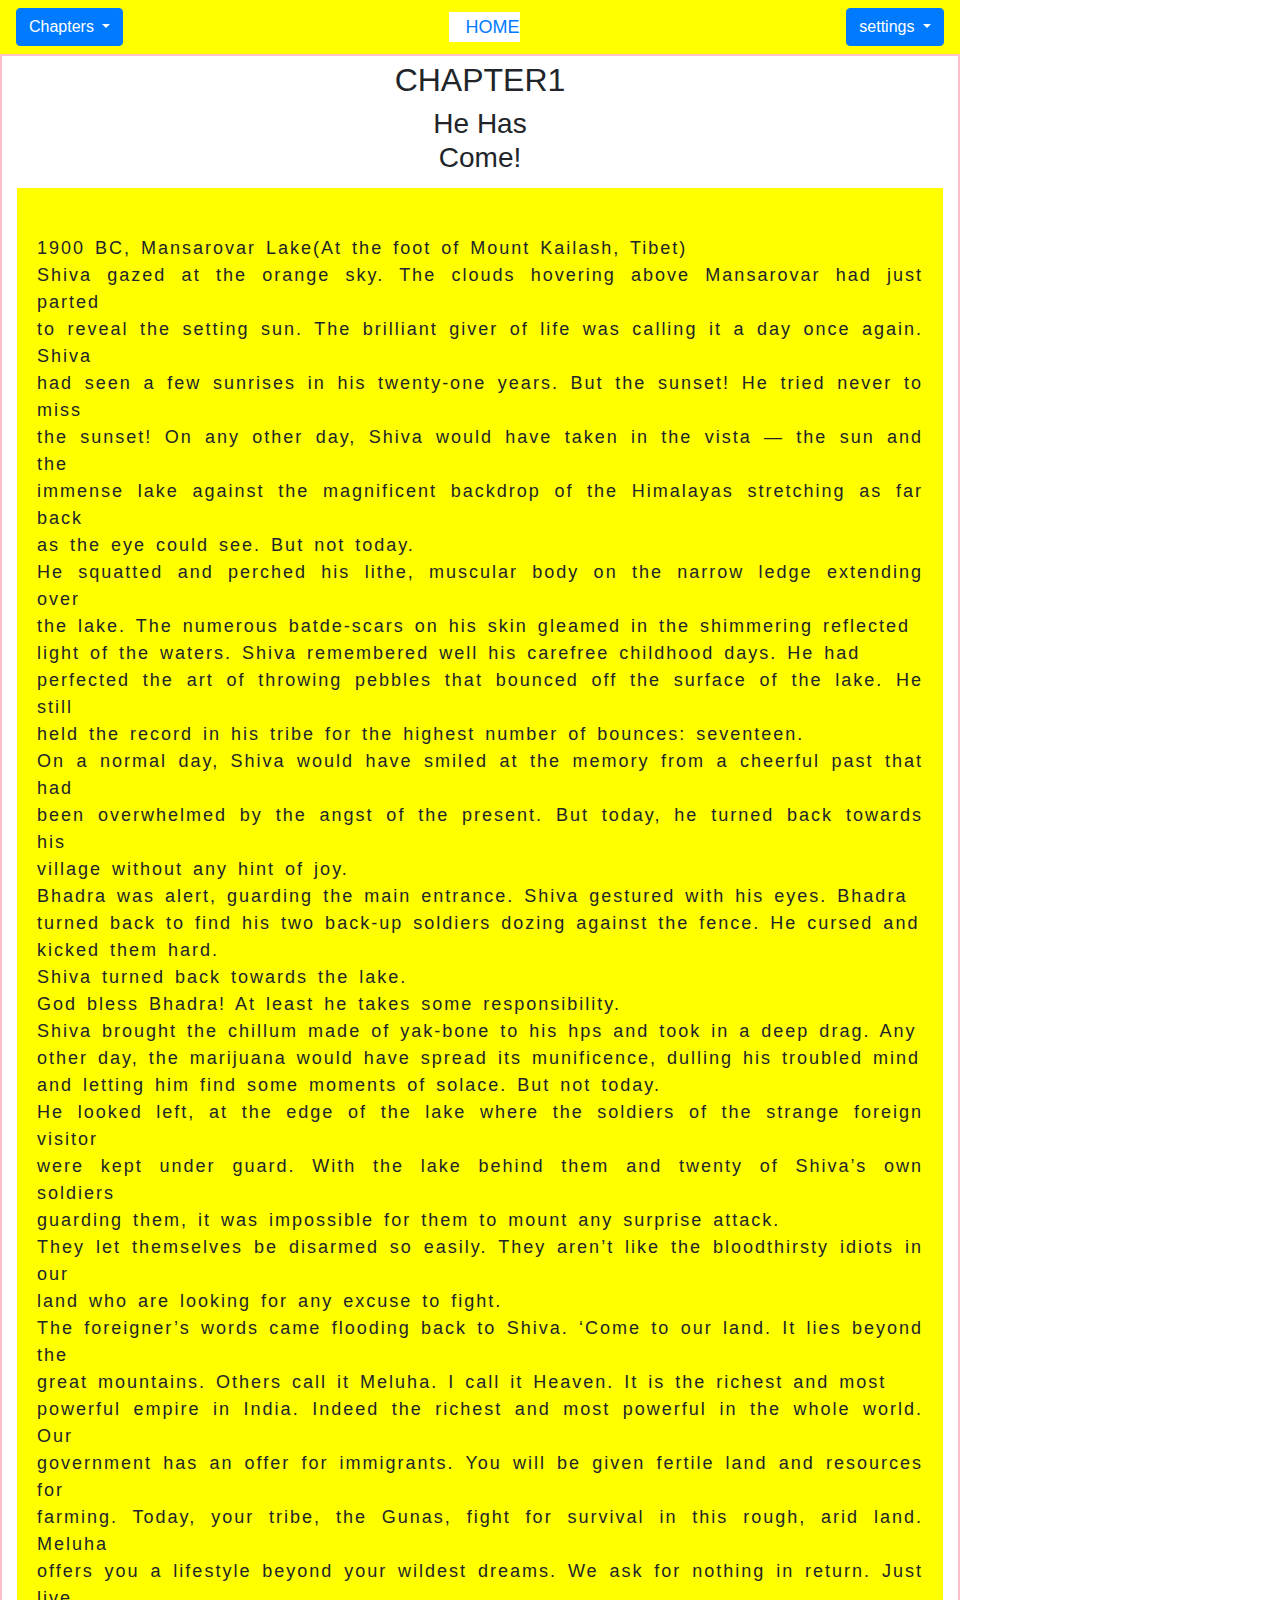
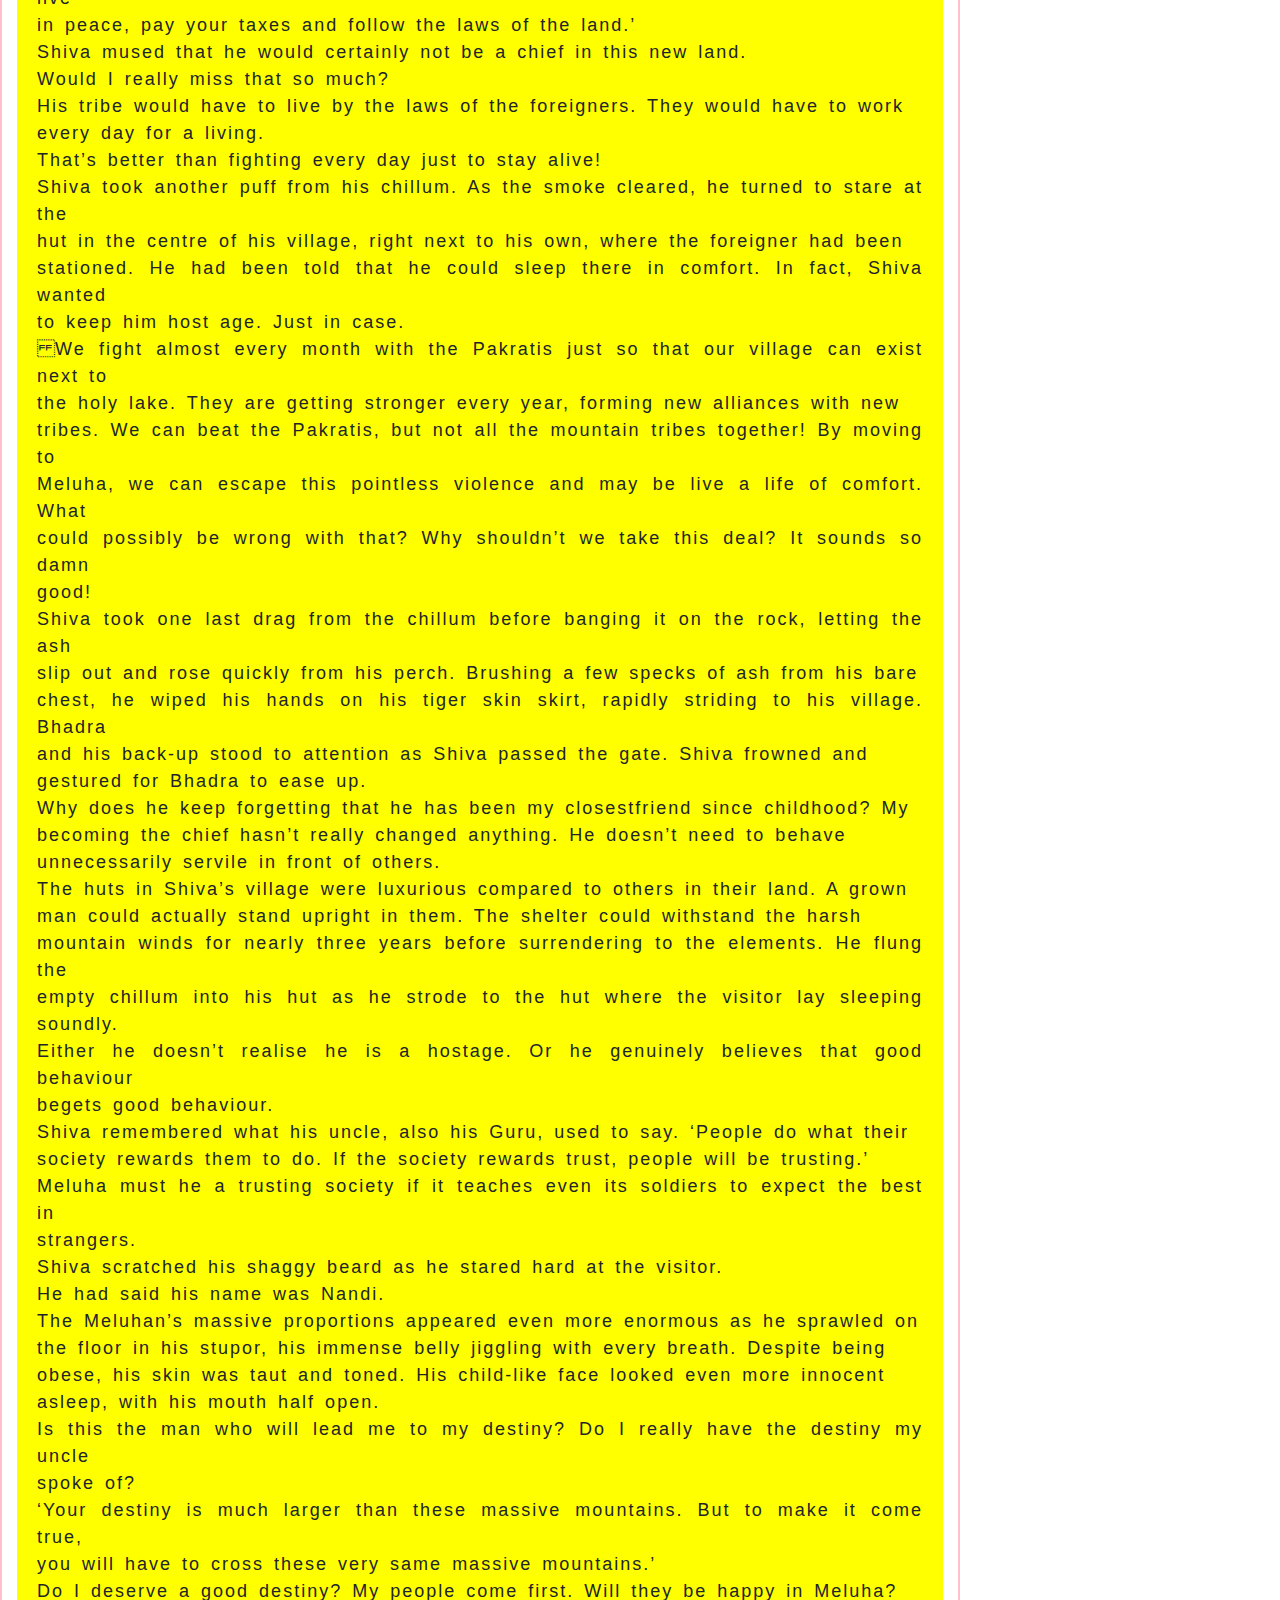
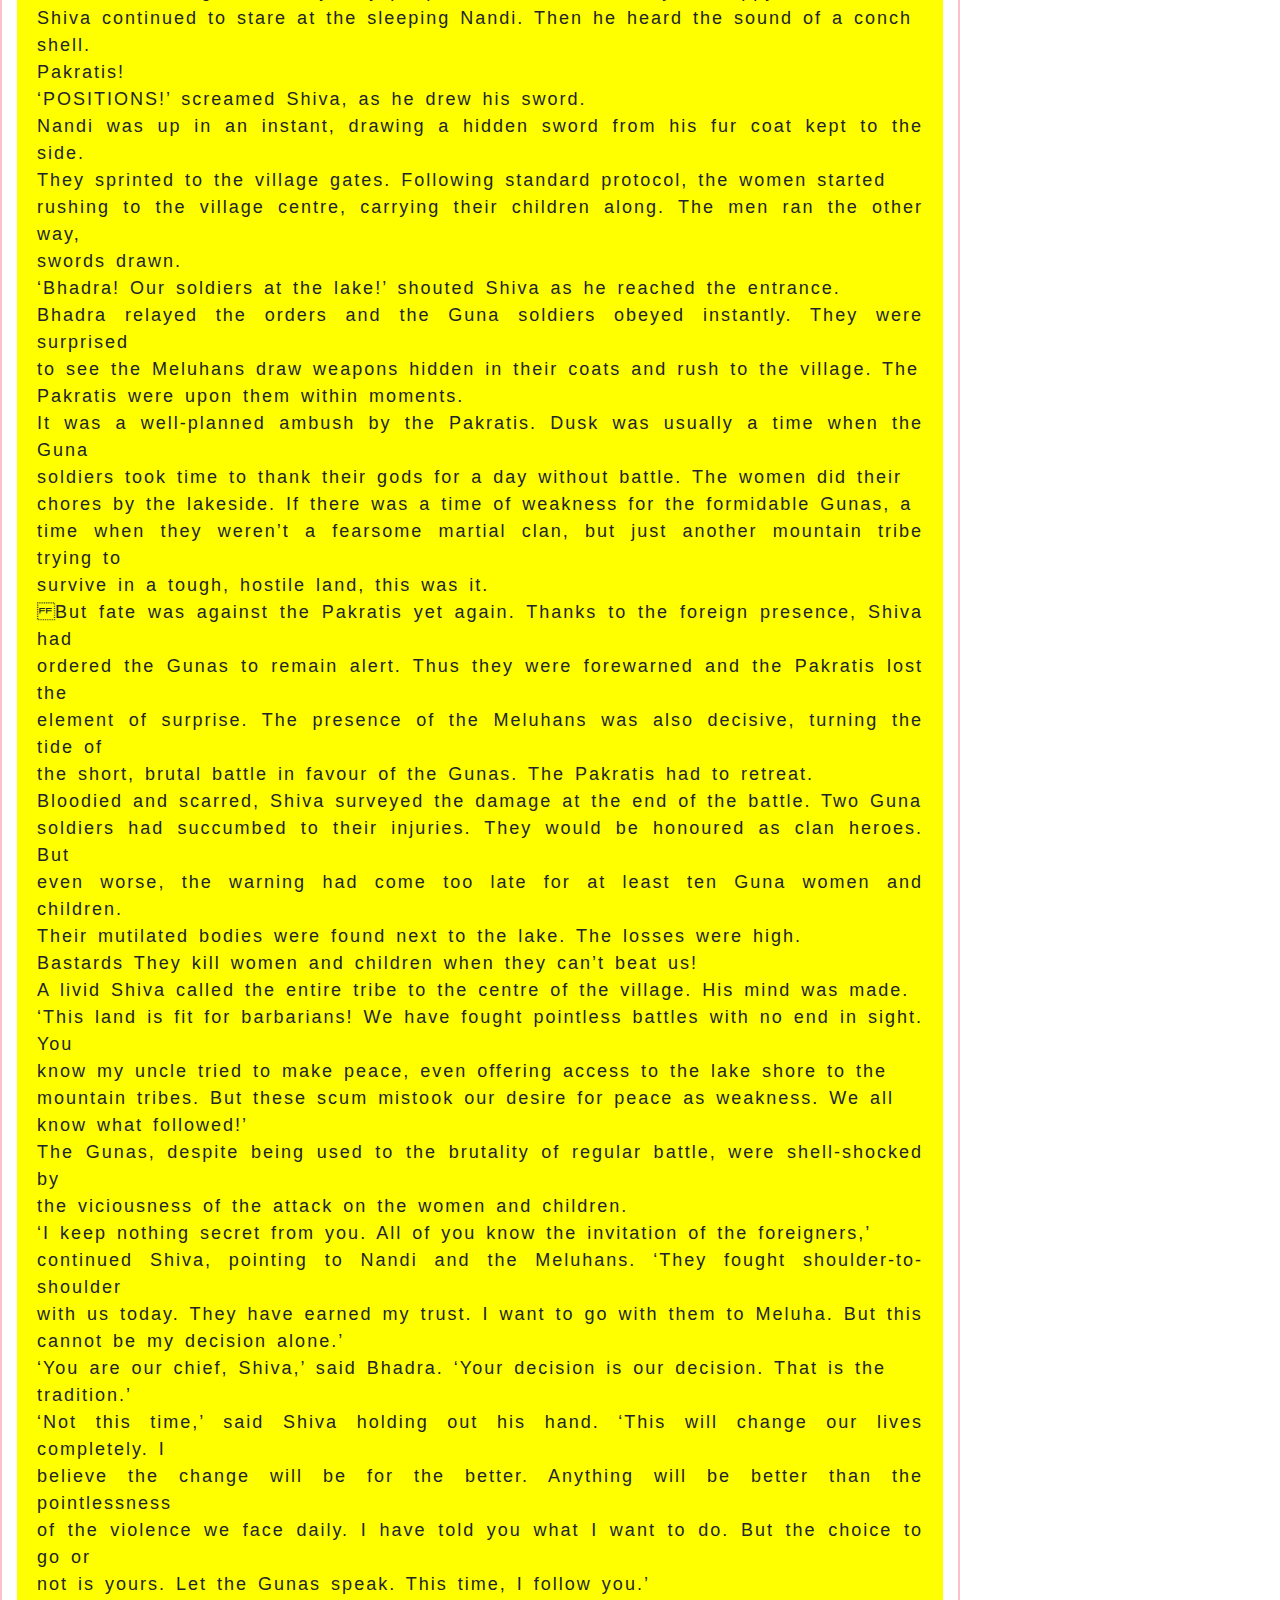
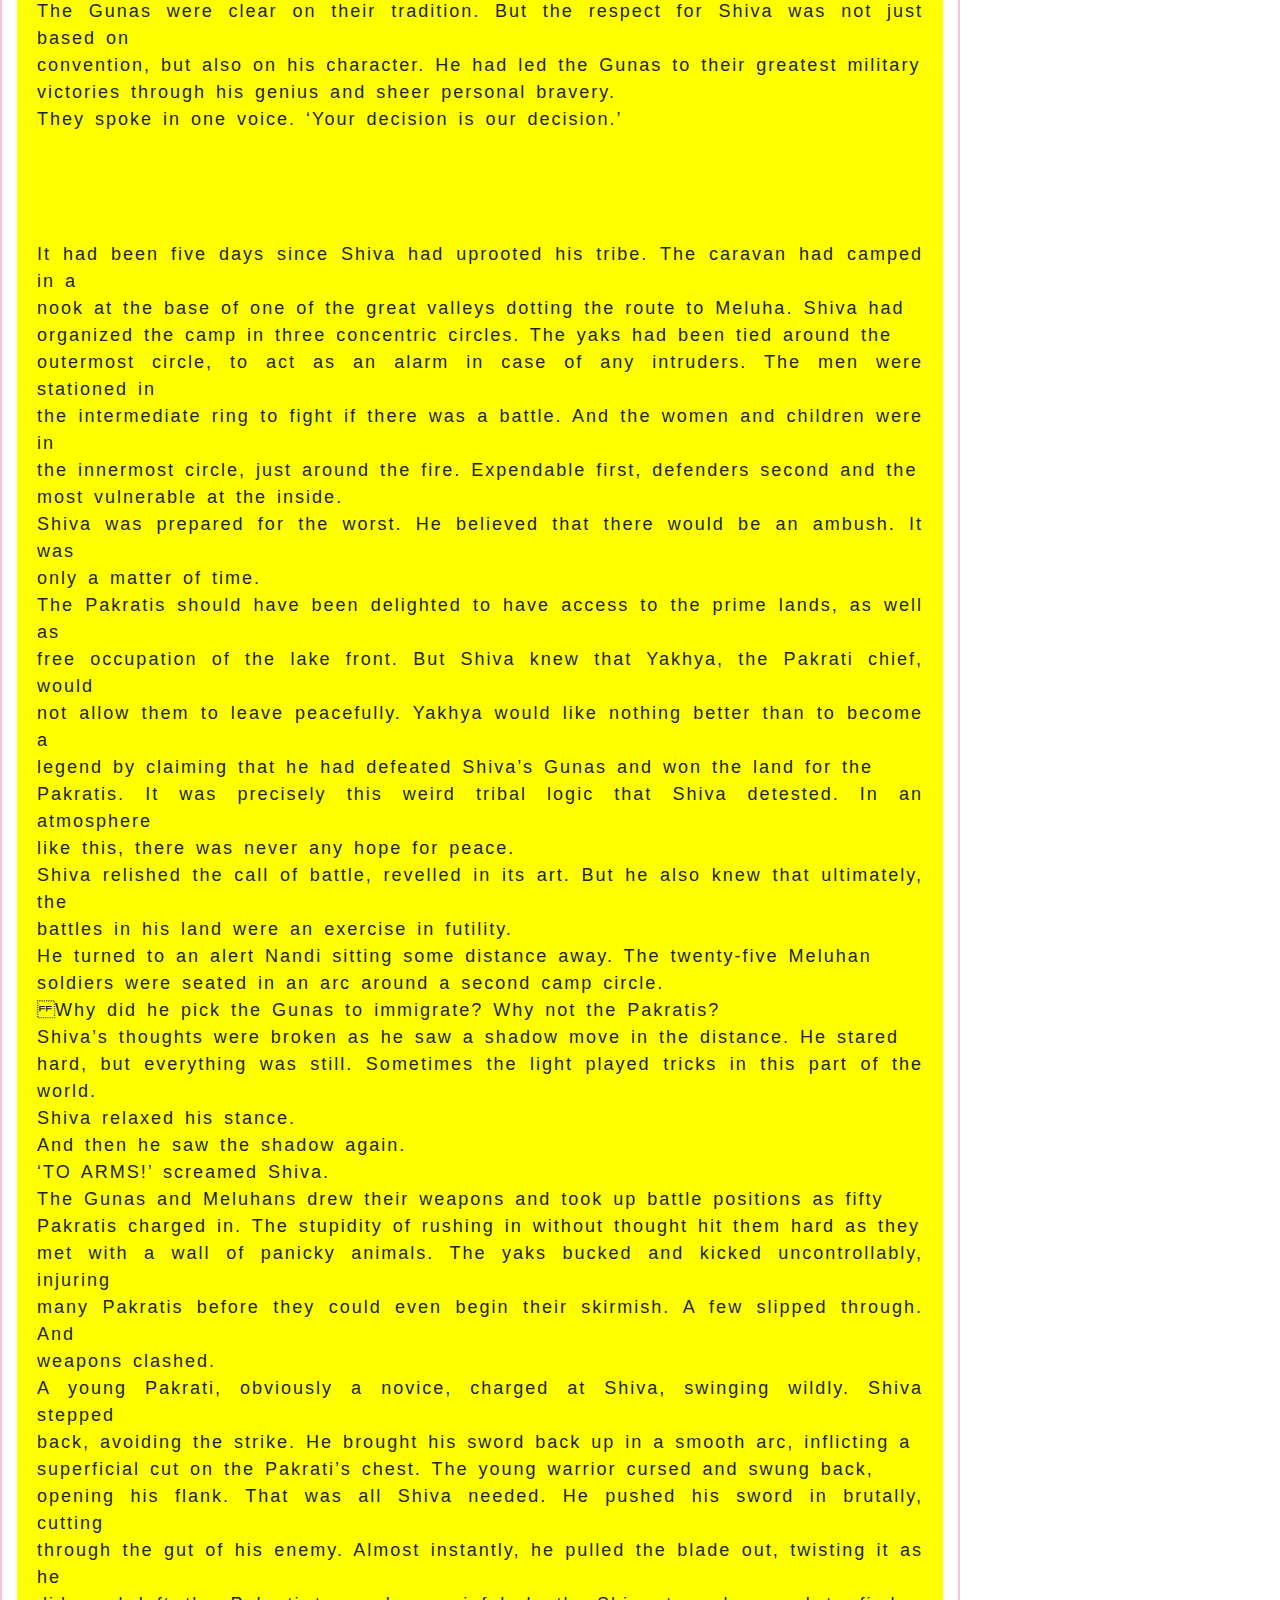
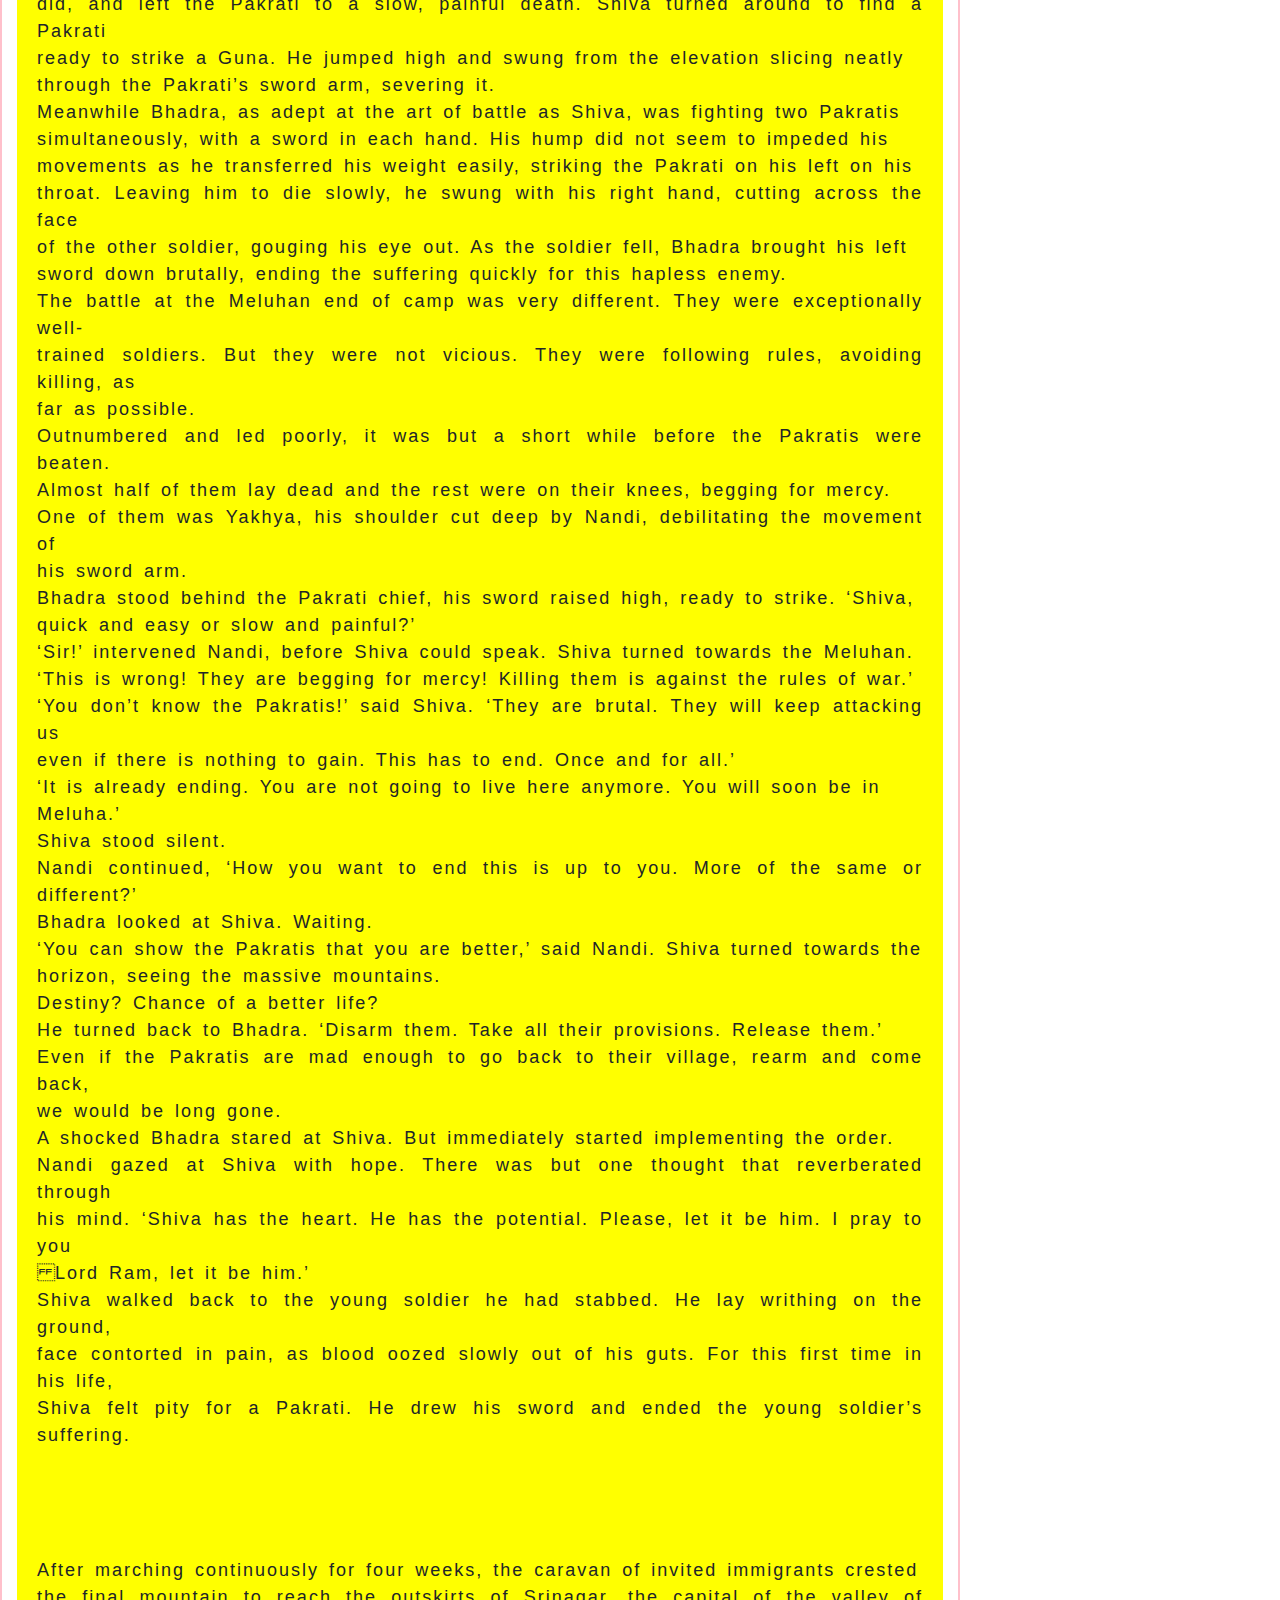
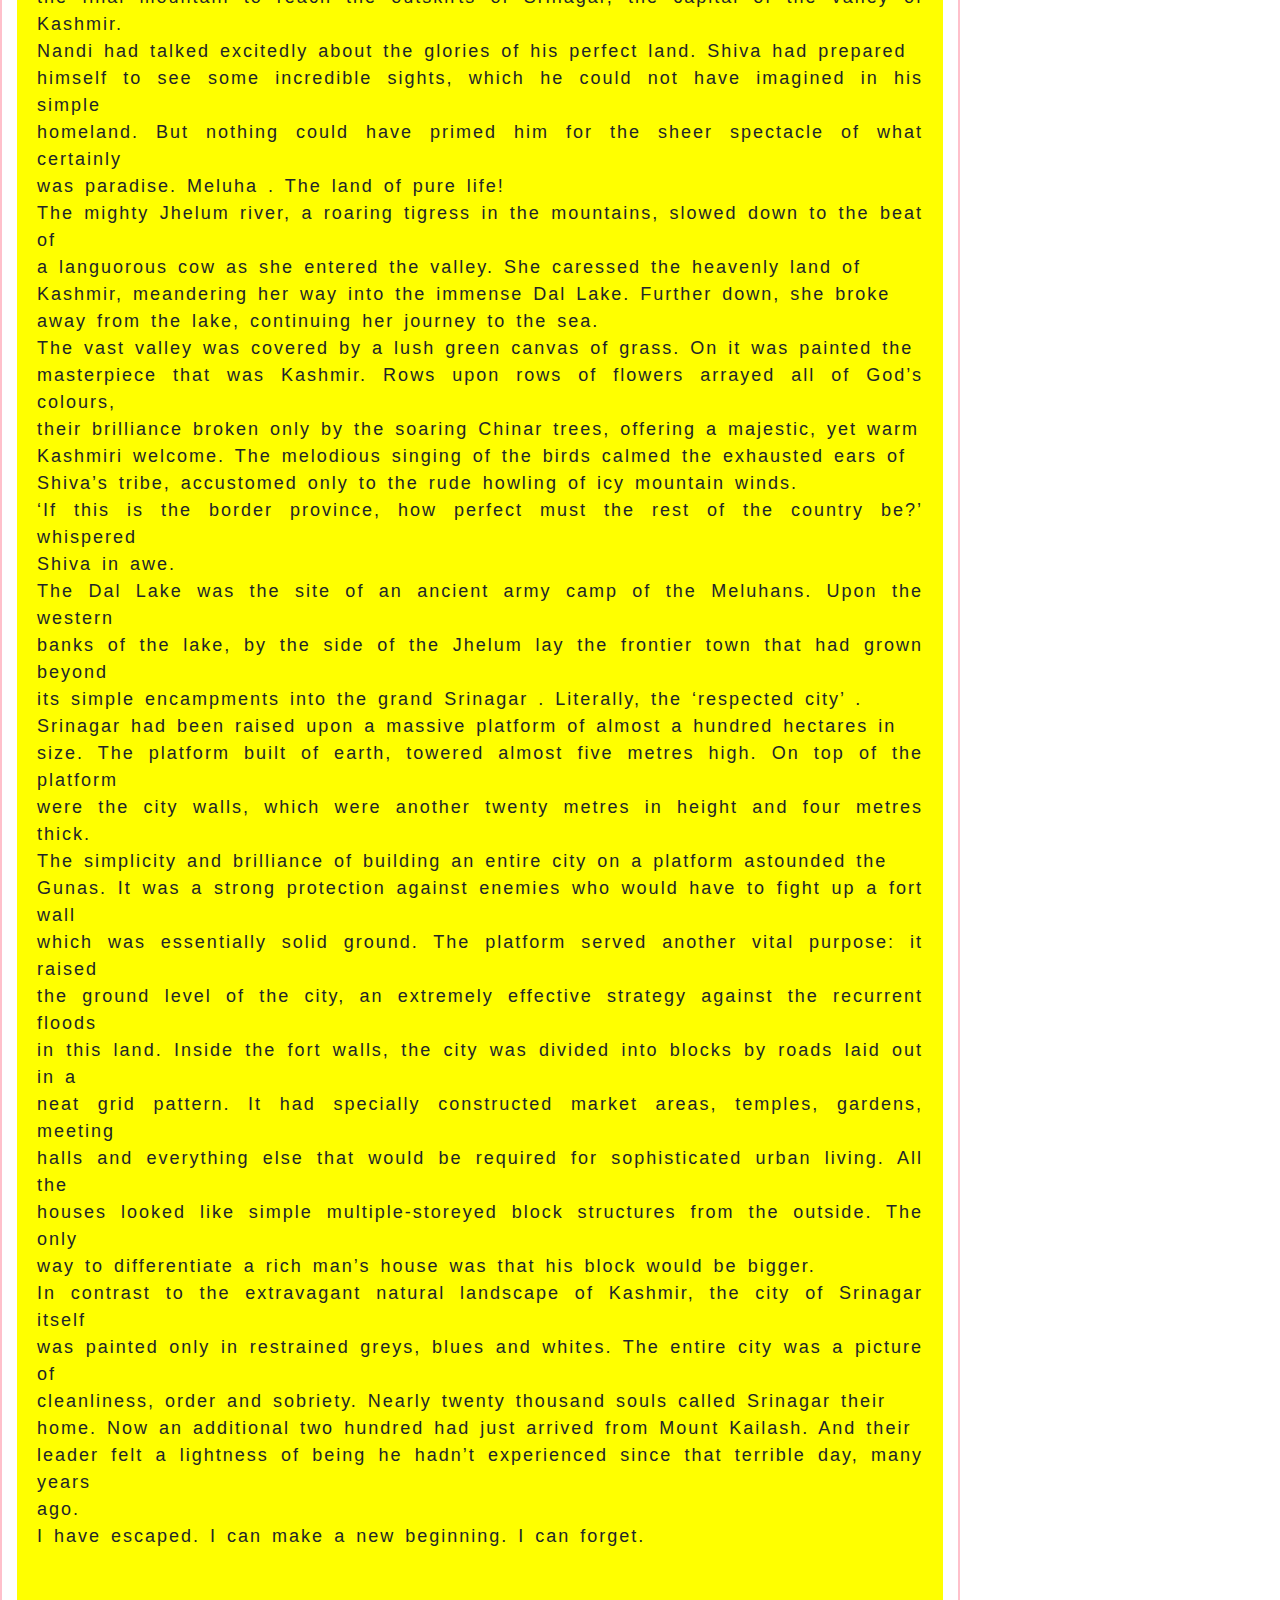
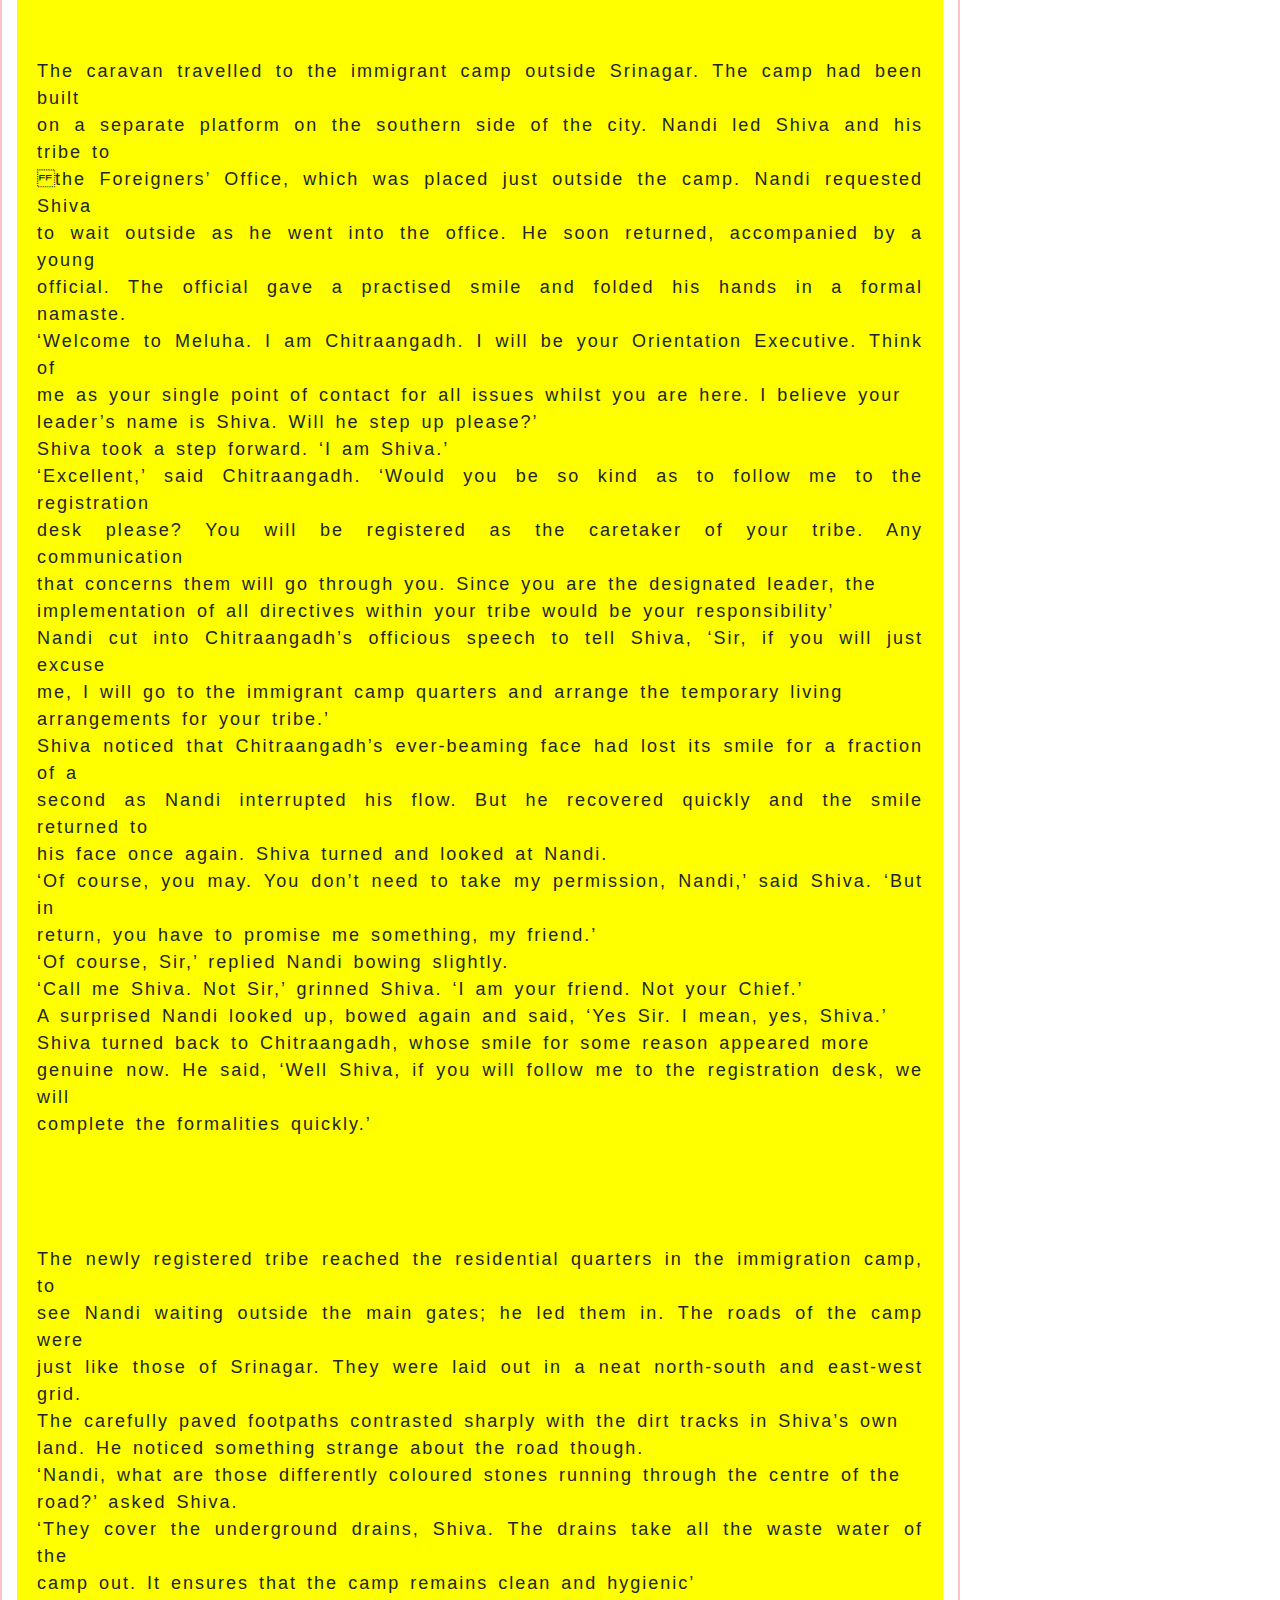
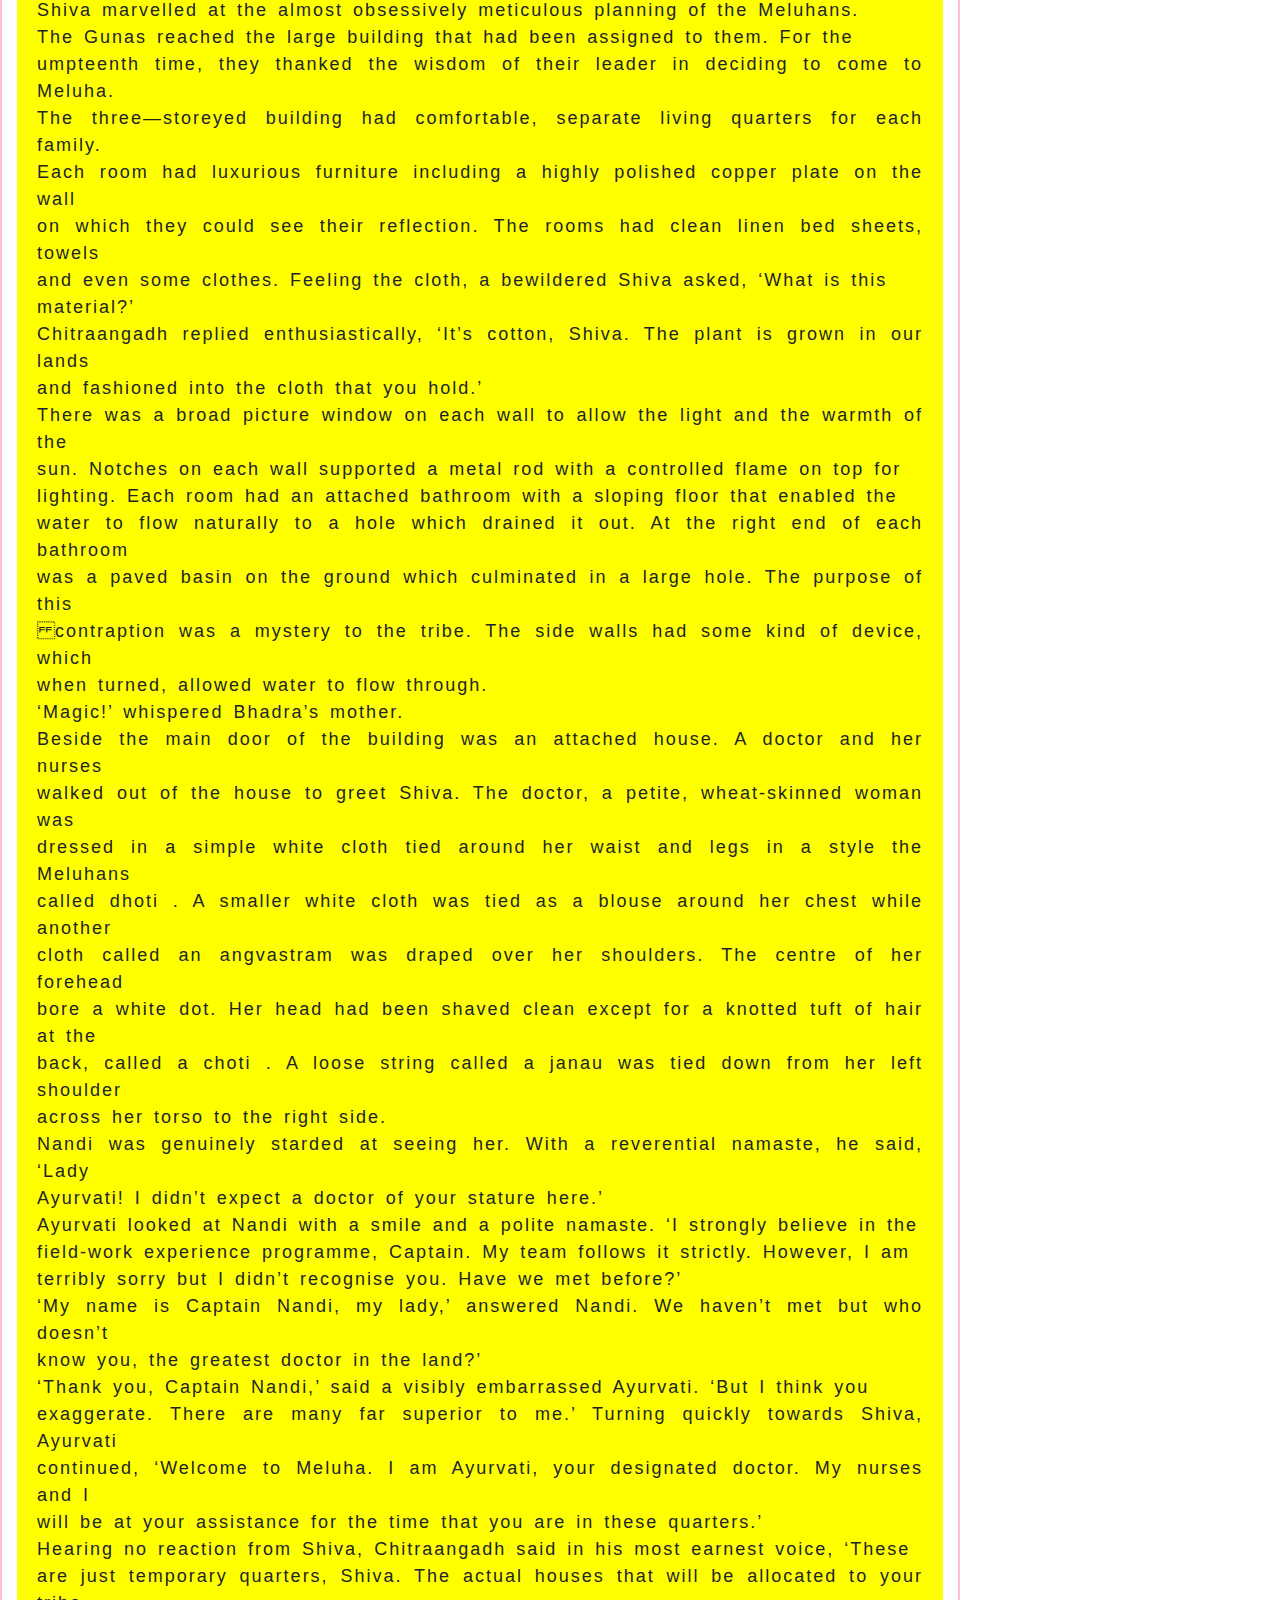
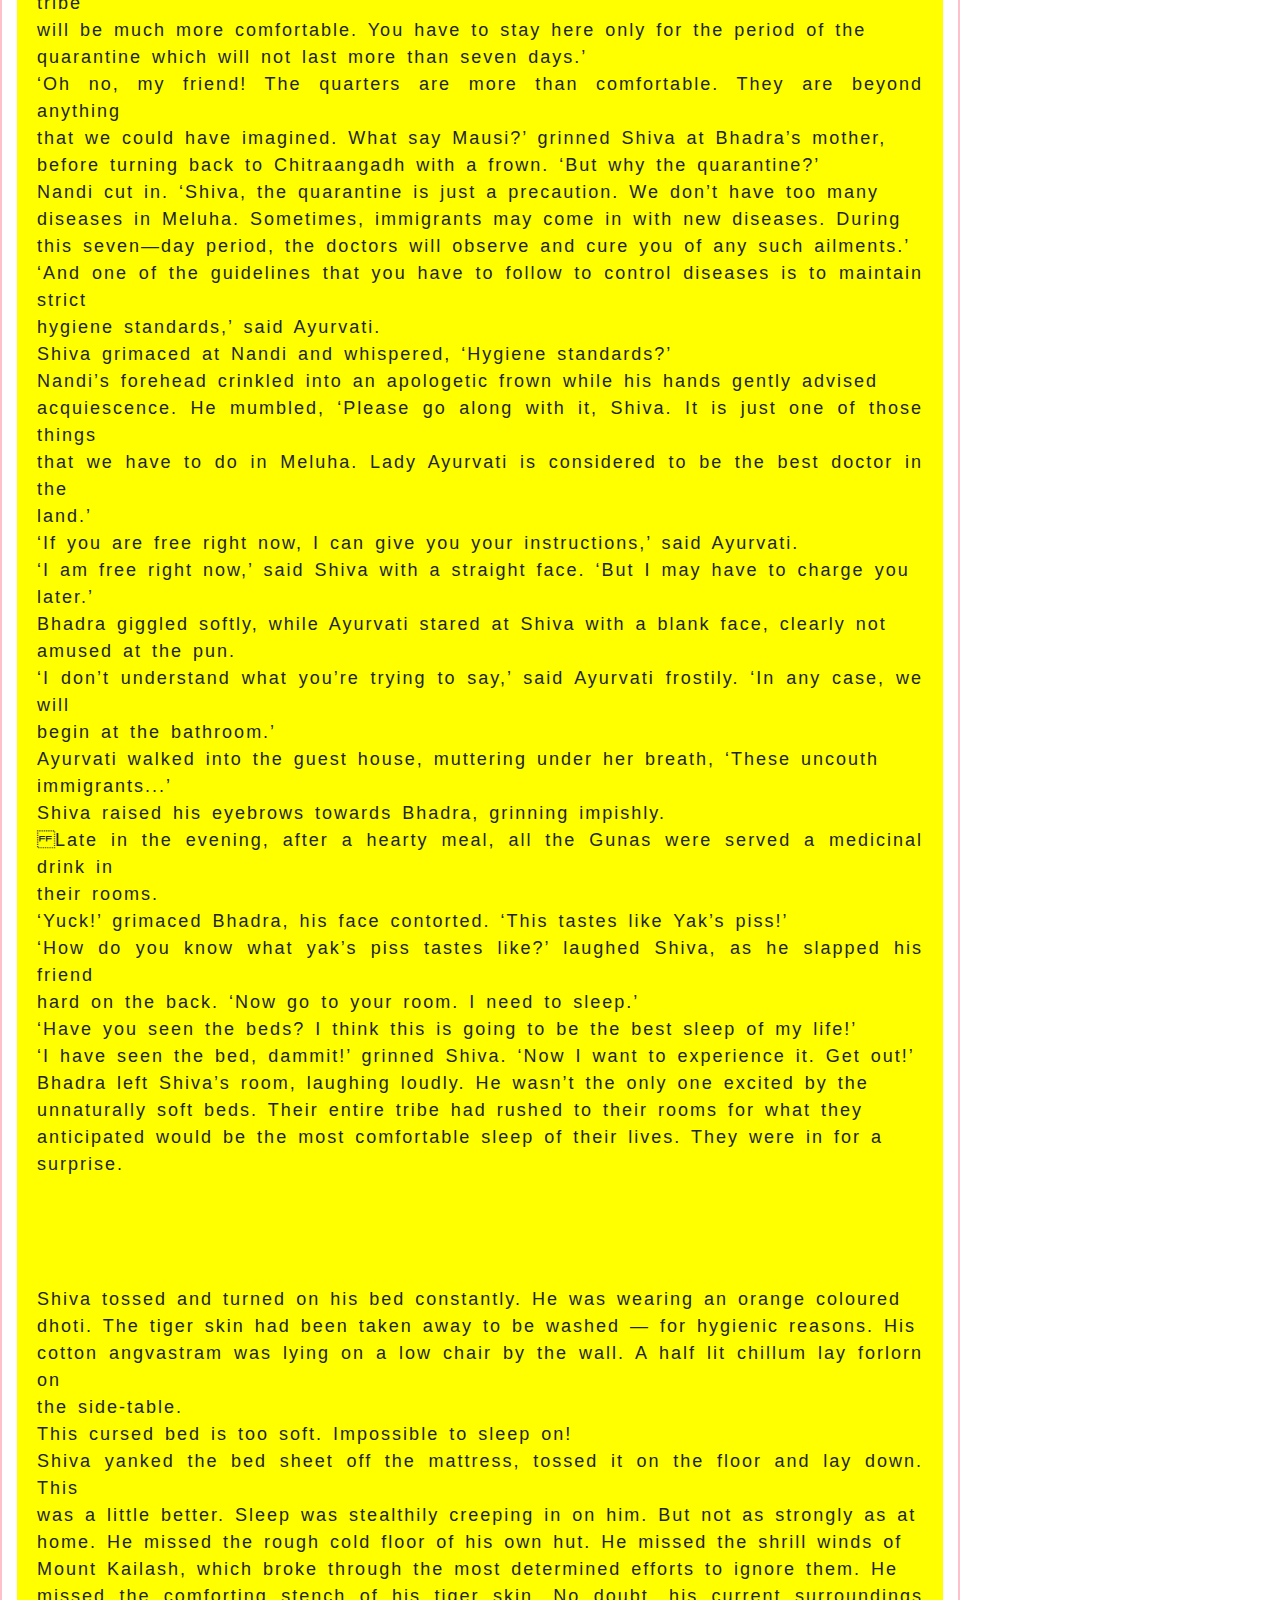
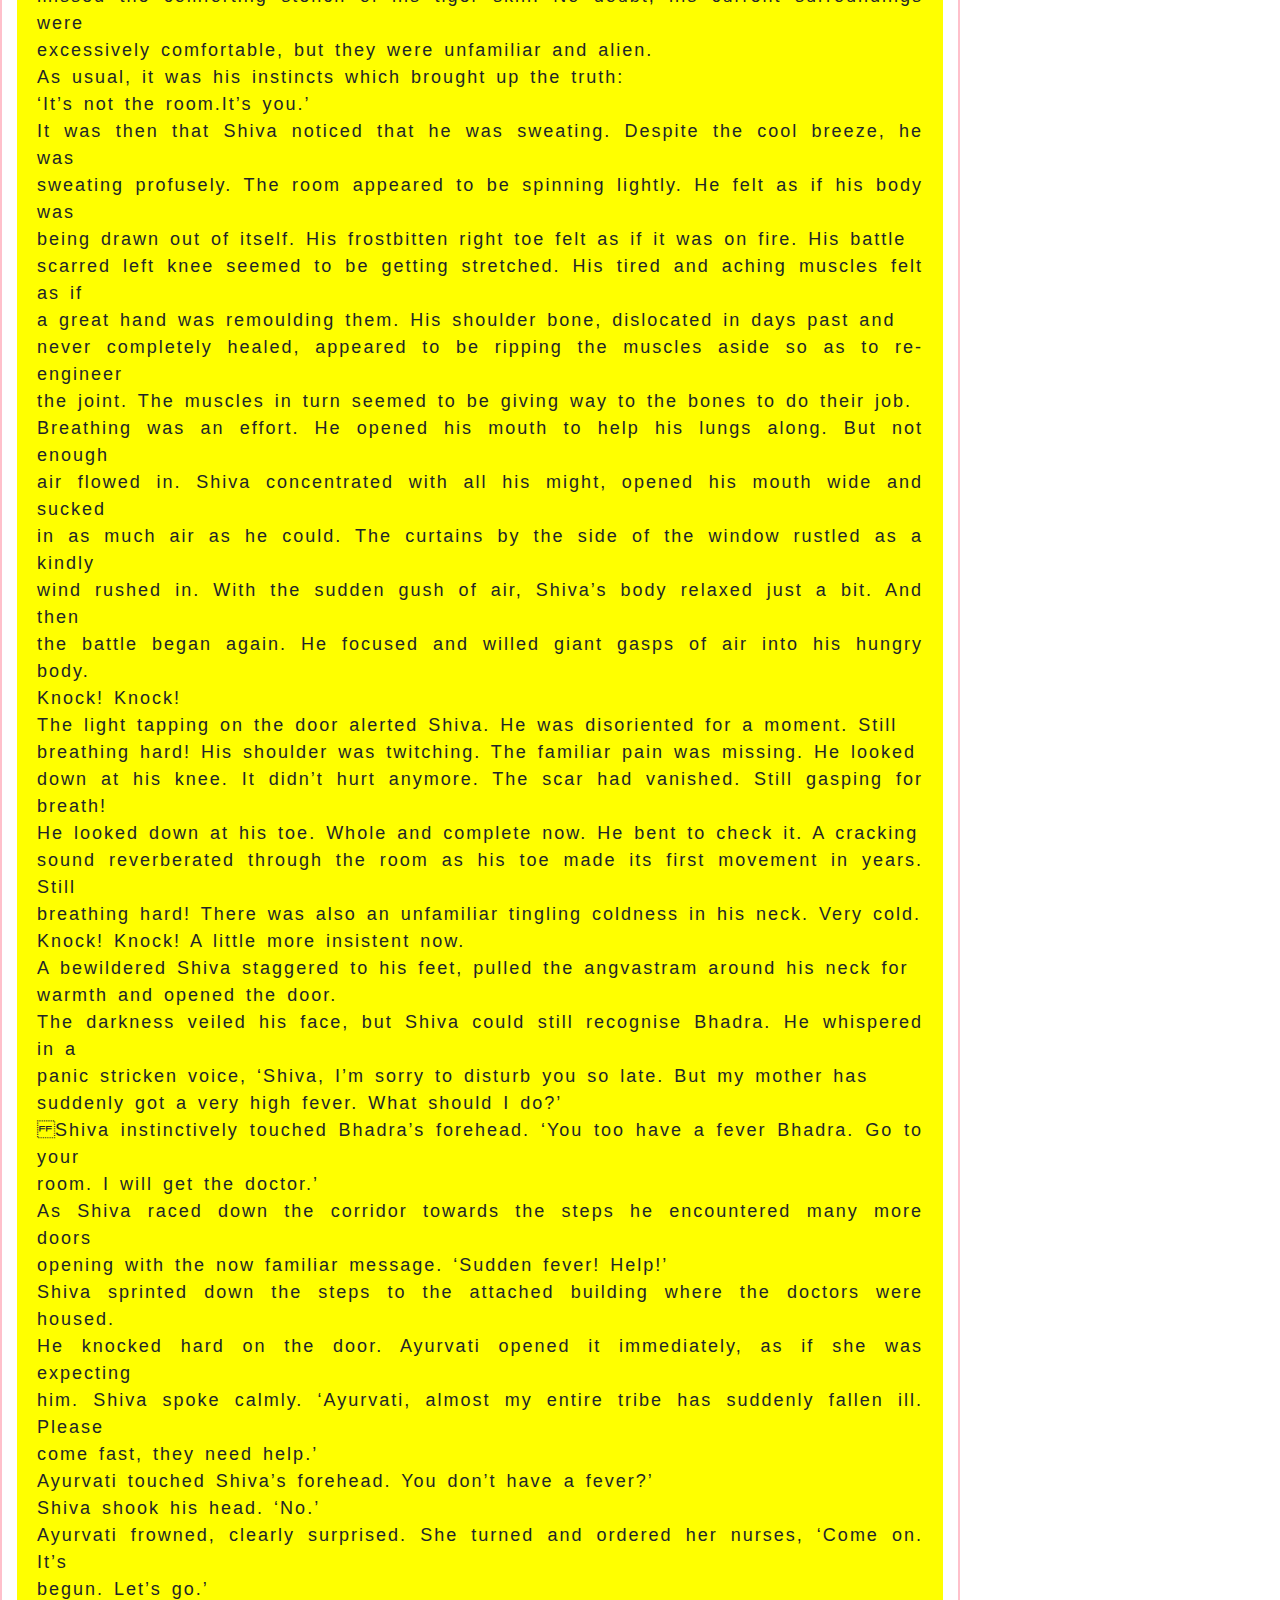
==== commit 8be0271a: "updated" ====
--- a/1.html
+++ b/1.html
@@ -1,14 +1,23 @@
 <!DOCTYPE html>
 <html>
     <head>
-      <meta name="viewport"
-      content="width=device-width, initial-scale=1.0">
-      <link rel="stylesheet" href="index (2).css">
+      <meta charset="utf-8">
+  <meta name="viewport" content="width=device-width, initial-scale=1">
+  <link rel="stylesheet" href="https://maxcdn.bootstrapcdn.com/bootstrap/4.5.2/css/bootstrap.min.css">
+  <script src="https://ajax.googleapis.com/ajax/libs/jquery/3.5.1/jquery.min.js"></script>
+  <script src="https://cdnjs.cloudflare.com/ajax/libs/popper.js/1.16.0/umd/popper.min.js"></script>
+  <script src="https://maxcdn.bootstrapcdn.com/bootstrap/4.5.2/js/bootstrap.min.js"></script>
+<link rel="stylesheet" href="index (2).css">
     </head>
     <body>
-  <div class="float-container" >
-
-    <div class="float-child1"style="border:2px solid blue; width:20%;float:left" >
+      <div class="navbar">
+        
+      <div class="dropdown">
+        <button type="button" class="btn btn-primary dropdown-toggle" data-toggle="dropdown">
+          Chapters
+        </button>
+        <div class="dropdown-menu">
+       
       <a href="1.html">Chapter 1</a></br>
       <a href="2.html">Chapter 2</a></br>
       <a href="3.html">Chapter 3</a></br>
@@ -34,15 +43,30 @@
       <a href="23.html">Chapter 23</a></br>
 
       
-
     </div>
-    <div class="float-child2" style="border:2px solid pink; width:75%; float:left;">
-        <div class="heade">
+    </div>
+    <a href="index.html">HOME</a>
+    <div class="dropdown">
+    <button type="button" class="btn btn-primary dropdown-toggle" data-toggle="dropdown">
+      settings
+    </button>
+    <div class="dropdown-menu">
+        
+          <button class="black" onclick="black()">Black</button></br>
+          <button class="white" onclick="white()">White</button>
+        
+        </div>
+        </div>
+      
+    </div>
+      
+    <div class="container" style="border:2px solid pink; width:75%; float:left;">
+  <div class="heade" id="heade">
       <h2>CHAPTER1</h2>
       <h3>He Has Come!</h3>
     </div>
         
-           <p class="cont">
+           <p class="cont" id="cont">
           </br>
           1900 BC, Mansarovar Lake(At the foot of Mount Kailash, Tibet)</br>
           Shiva gazed at the orange sky. The clouds hovering above Mansarovar had just parted</br>
@@ -588,6 +612,16 @@
                </p>
 
             </div>
+            <div class="navbar">
+                
+              <a href="#">Previous</a>
+              <a href="2.html">Next</a>
+            
+           </div> 
+
+            
             </div>
+            
             </body>
+               <script src=novel.js></script>
             </html>--- a/index (2).css
+++ b/index (2).css
@@ -18,7 +18,7 @@
 
 
 
-.float-child1 a{
+.dropdown-menu a{
     text-decoration: none;
     padding: 2px 1px 1px 16px;
     display:block;
@@ -31,7 +31,7 @@
 
 
 
-.float-child2 {
+.cont {
     background-color: yellow;
     text-align:justify;
     letter-spacing: 2px;
@@ -48,7 +48,7 @@
 
     
 }
-.float-child2 .heade{
+.heade{
     background-color: white;
     text-align:center;
     padding:5px;
@@ -58,6 +58,24 @@
     
 
 }
+.navbar{
+    width:75%;
+    background-color:yellow;
+
+
+}
+.navbar a{
+    text-decoration: none;
+    display:block;
+    padding: 2px 1px 1px 16px;
+    font-size: large;
+    text-align: center;
+    background-color: white;
+
+}
+.pager li{
+    display: inline;
+}
 
 
 
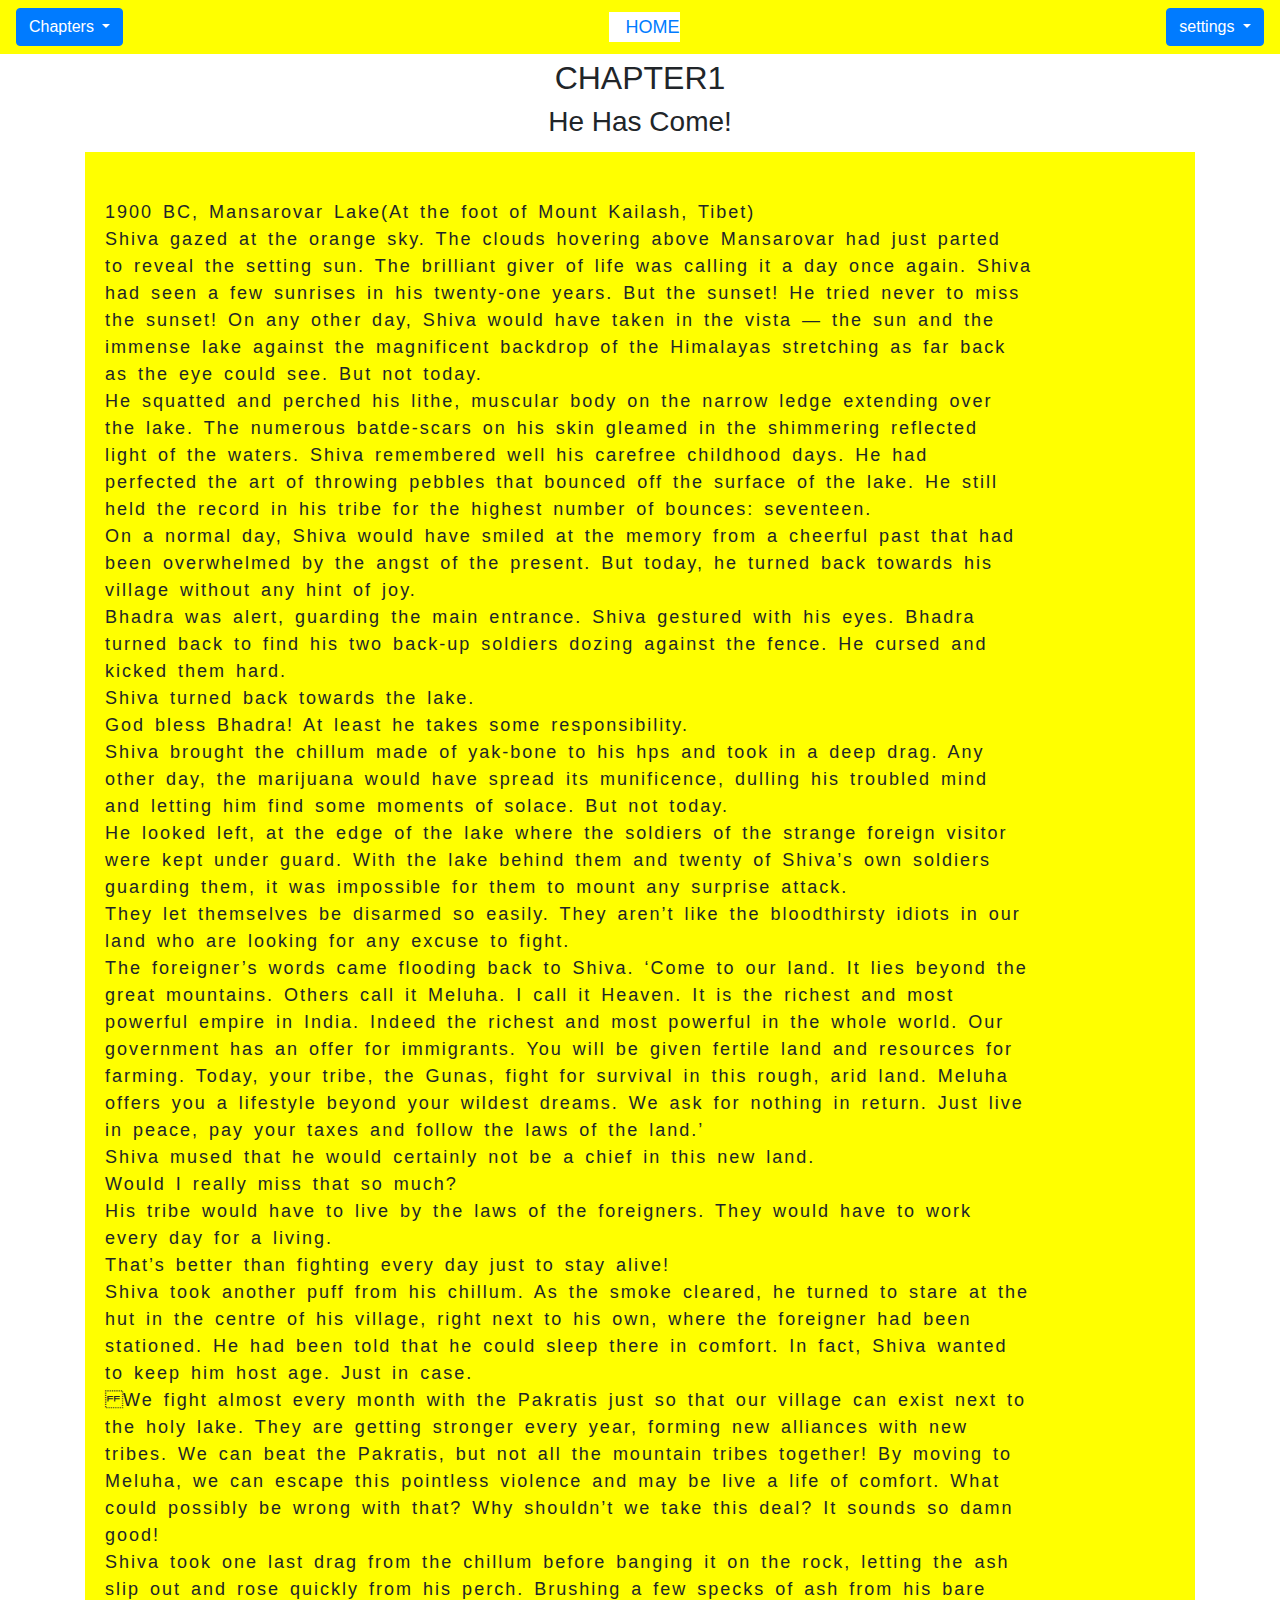
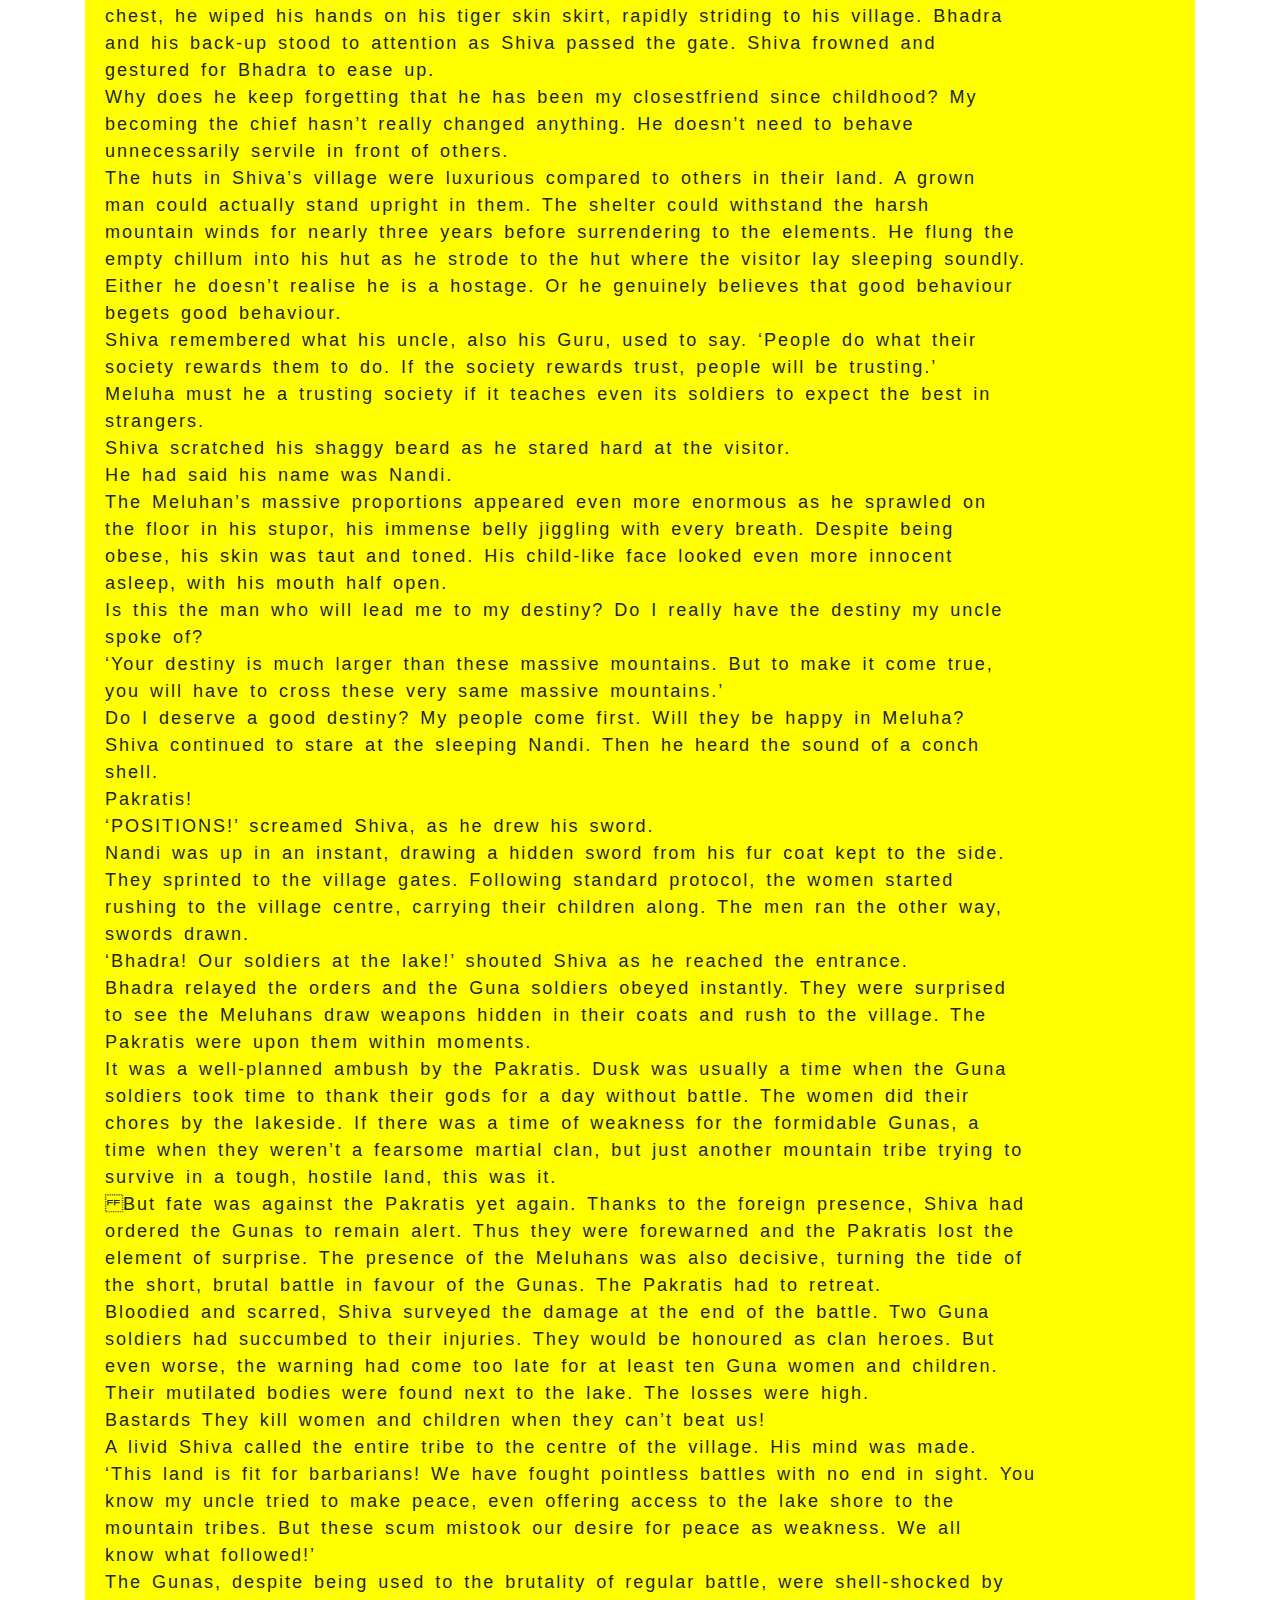
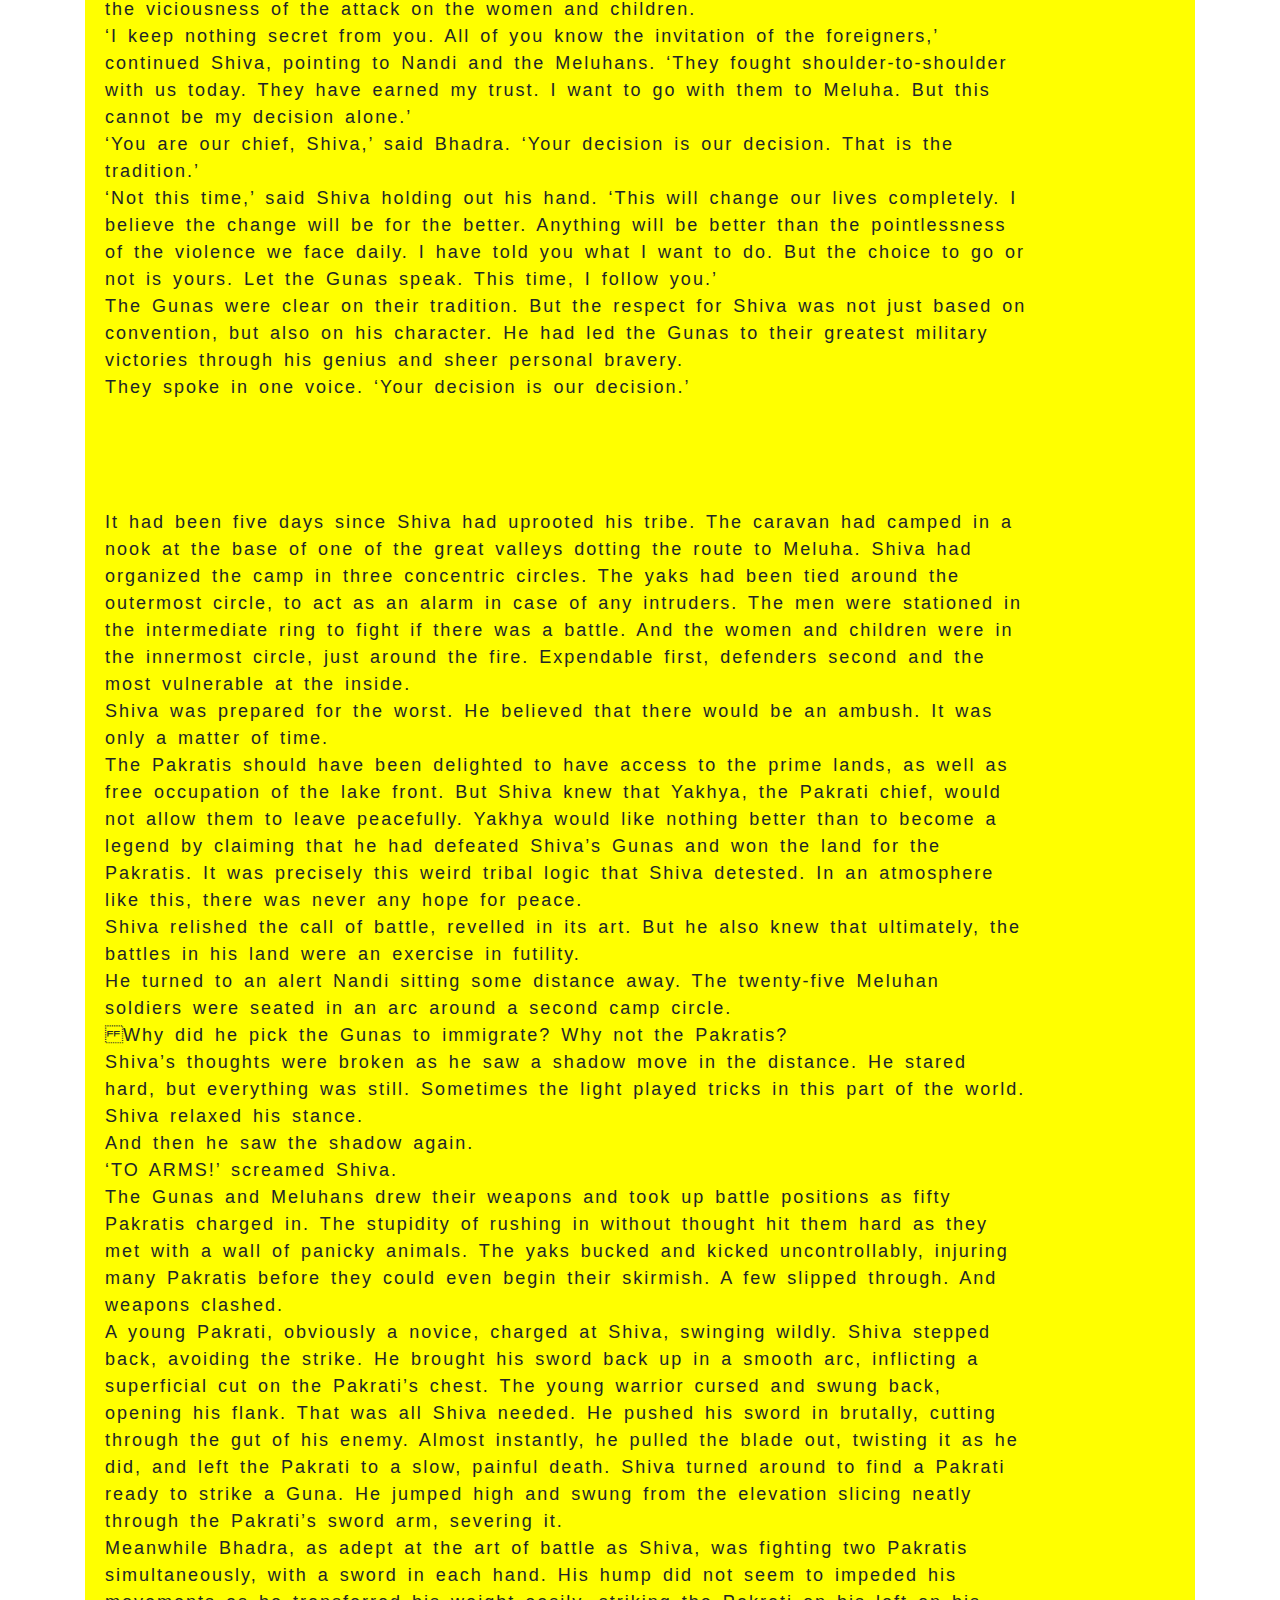
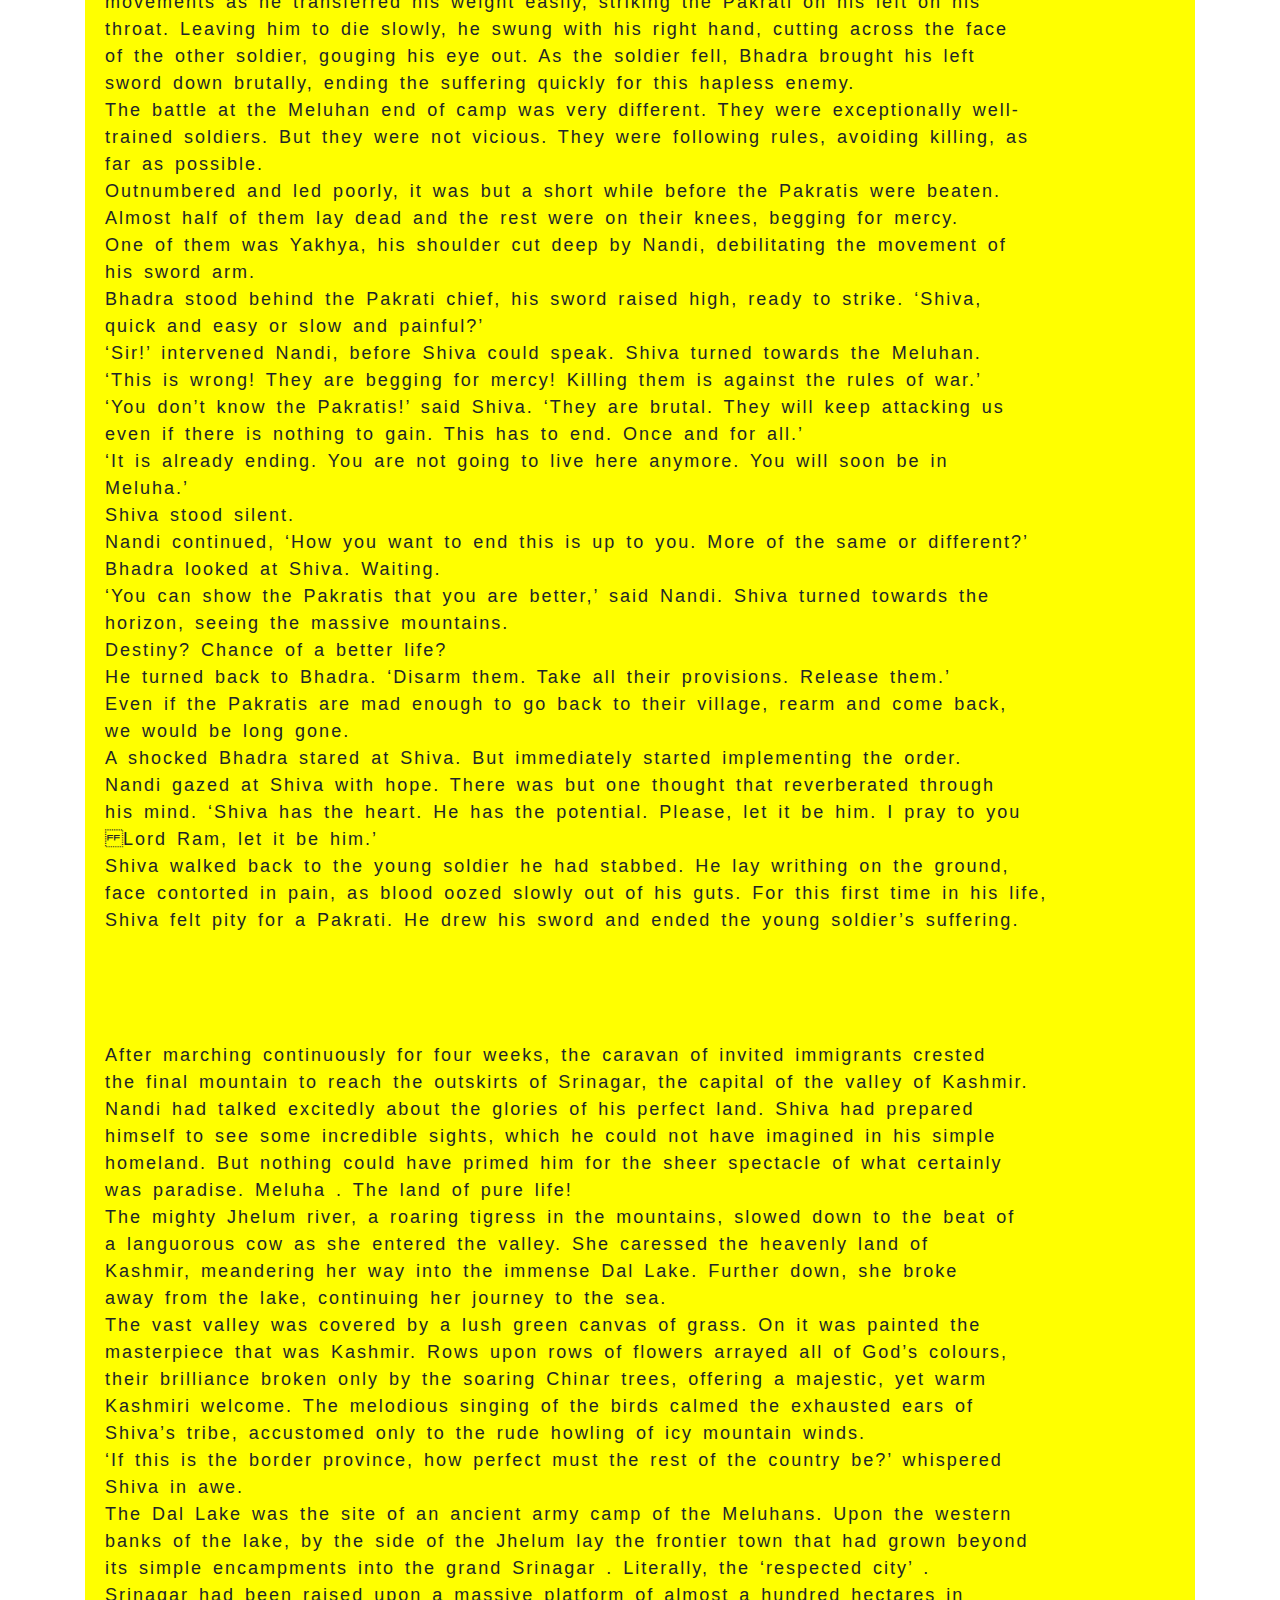
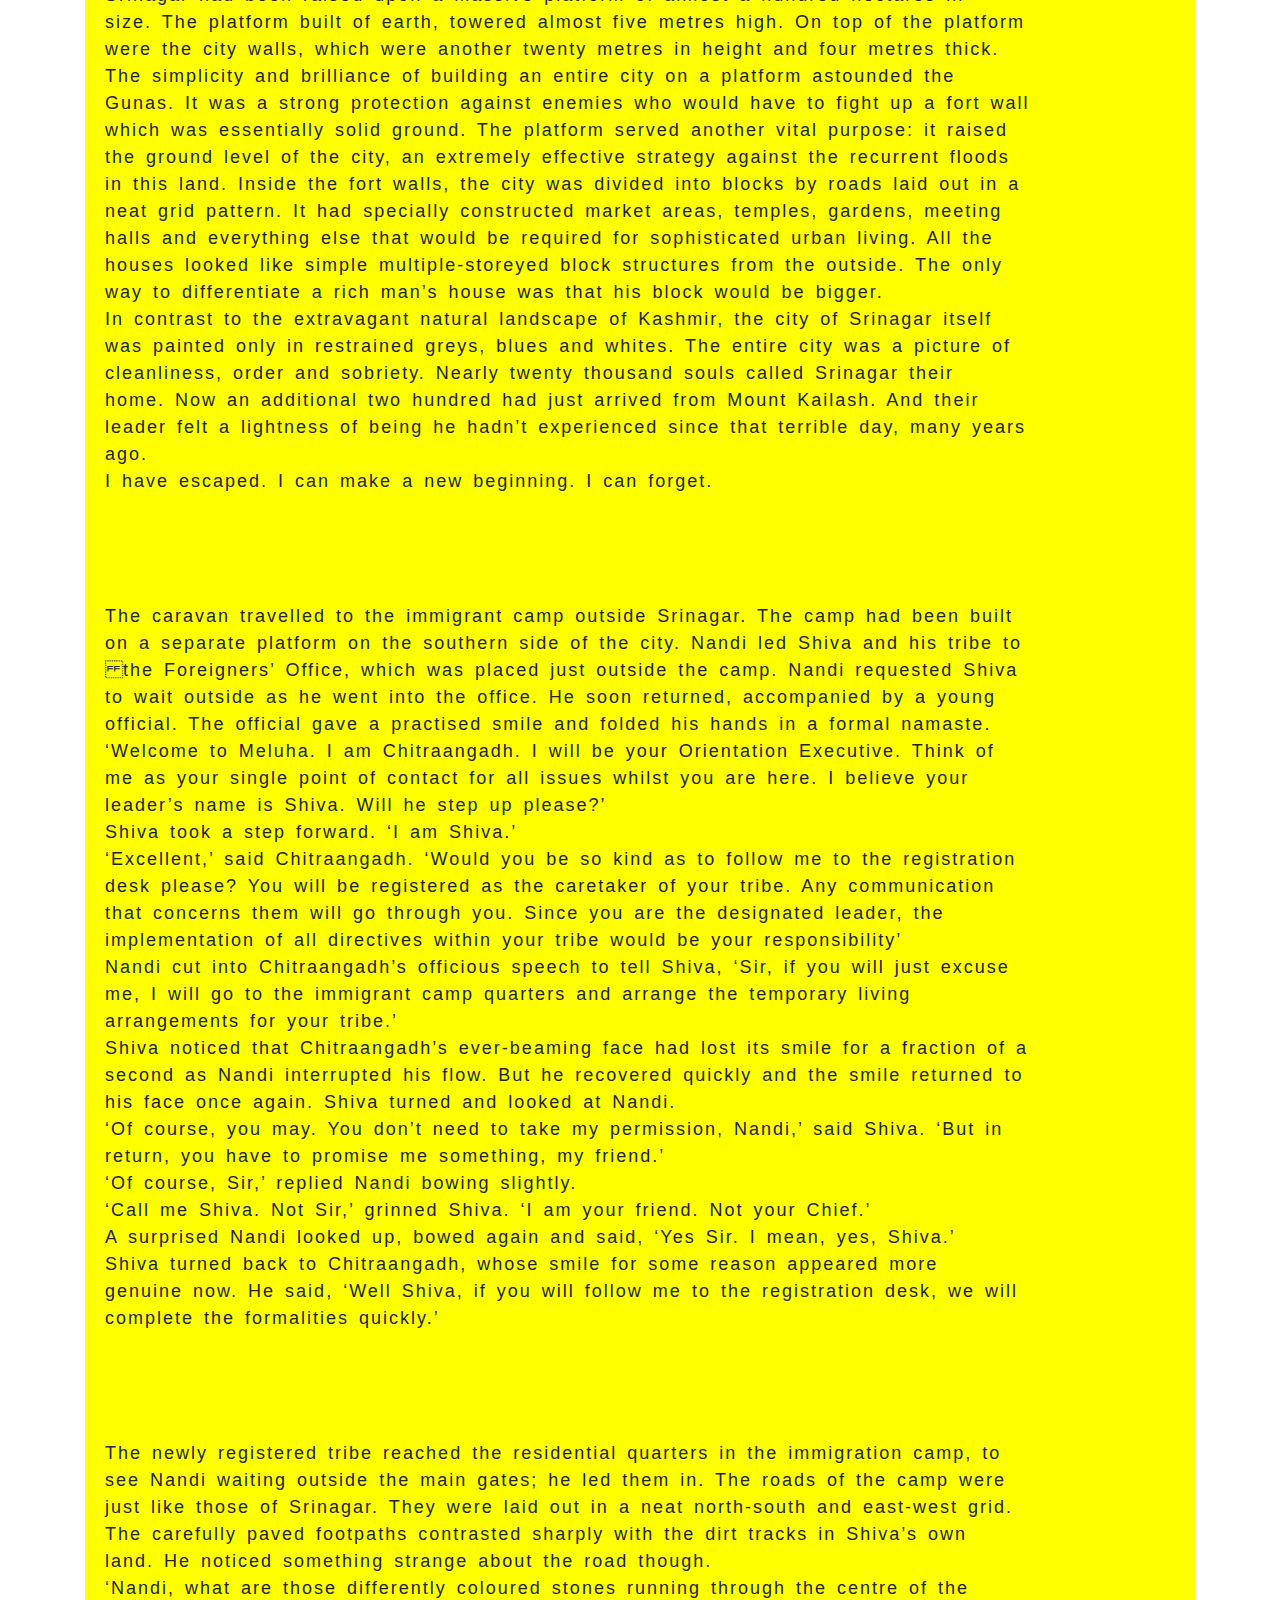
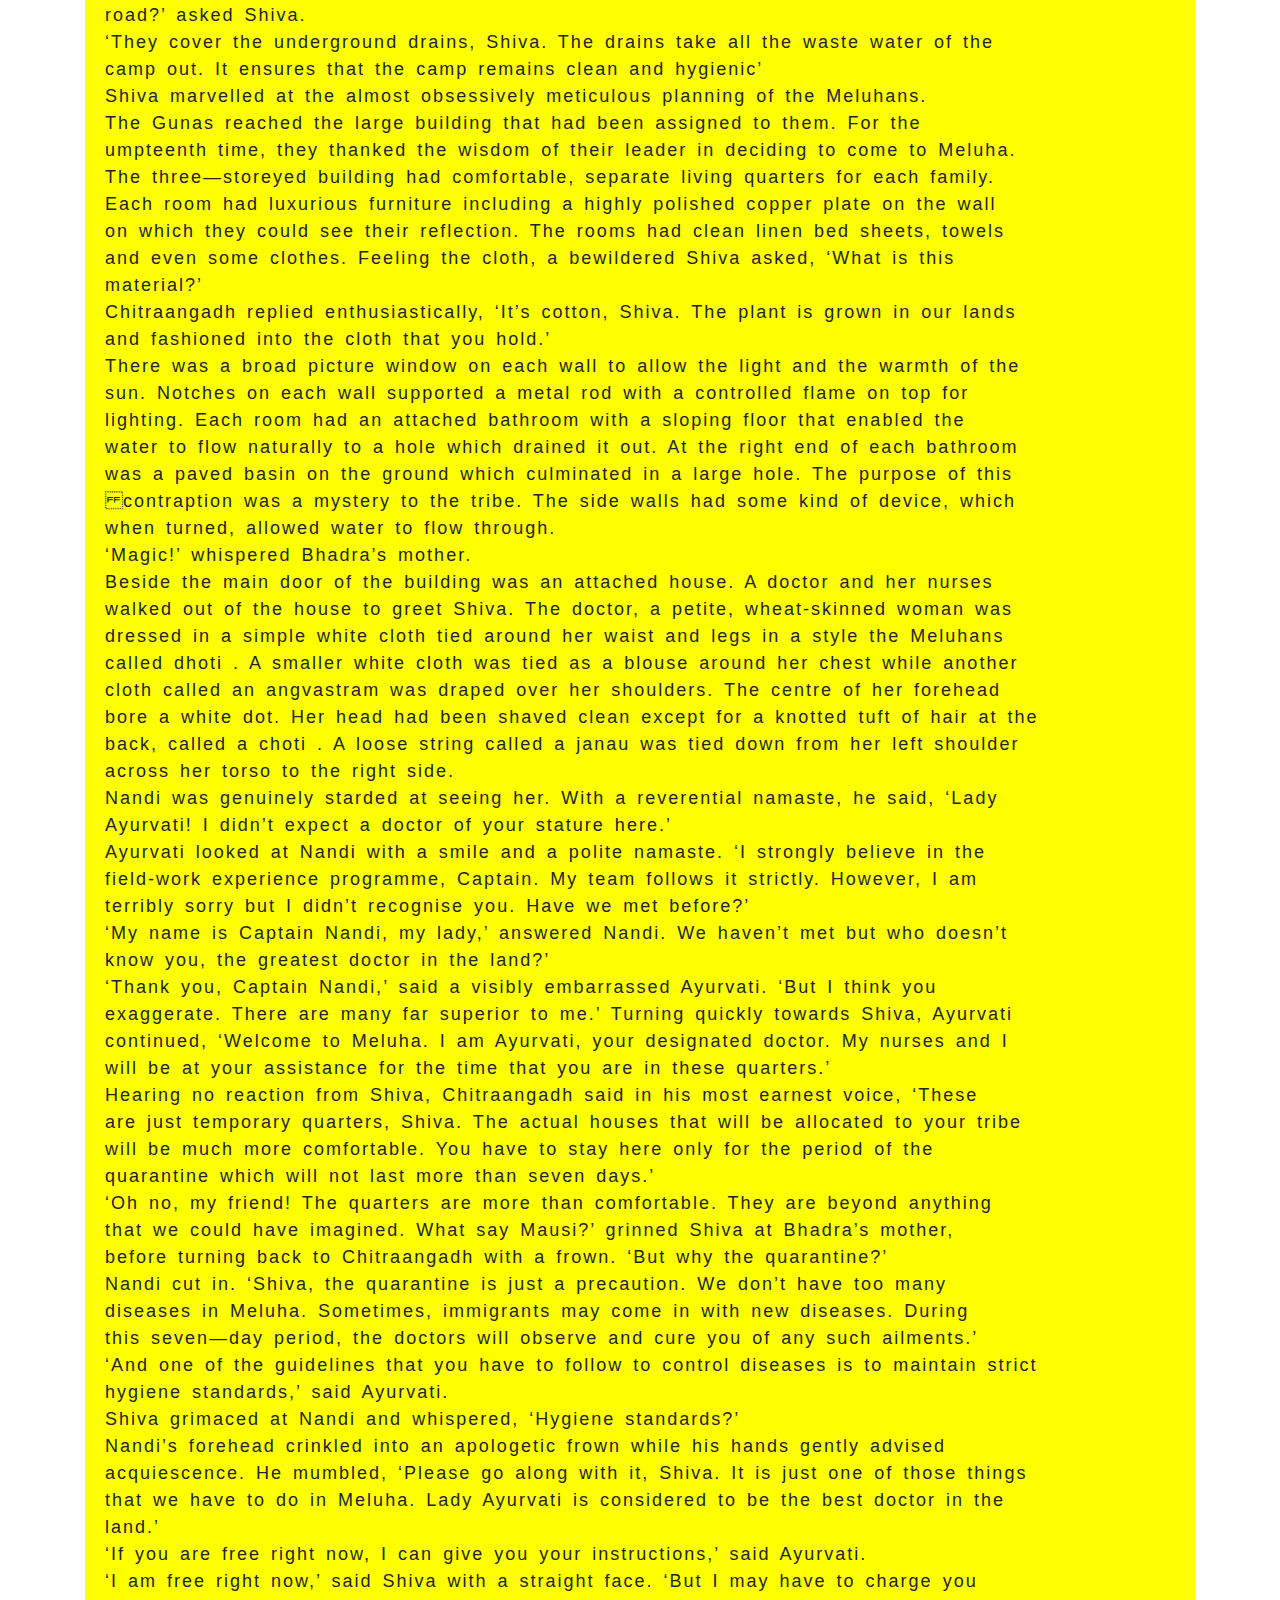
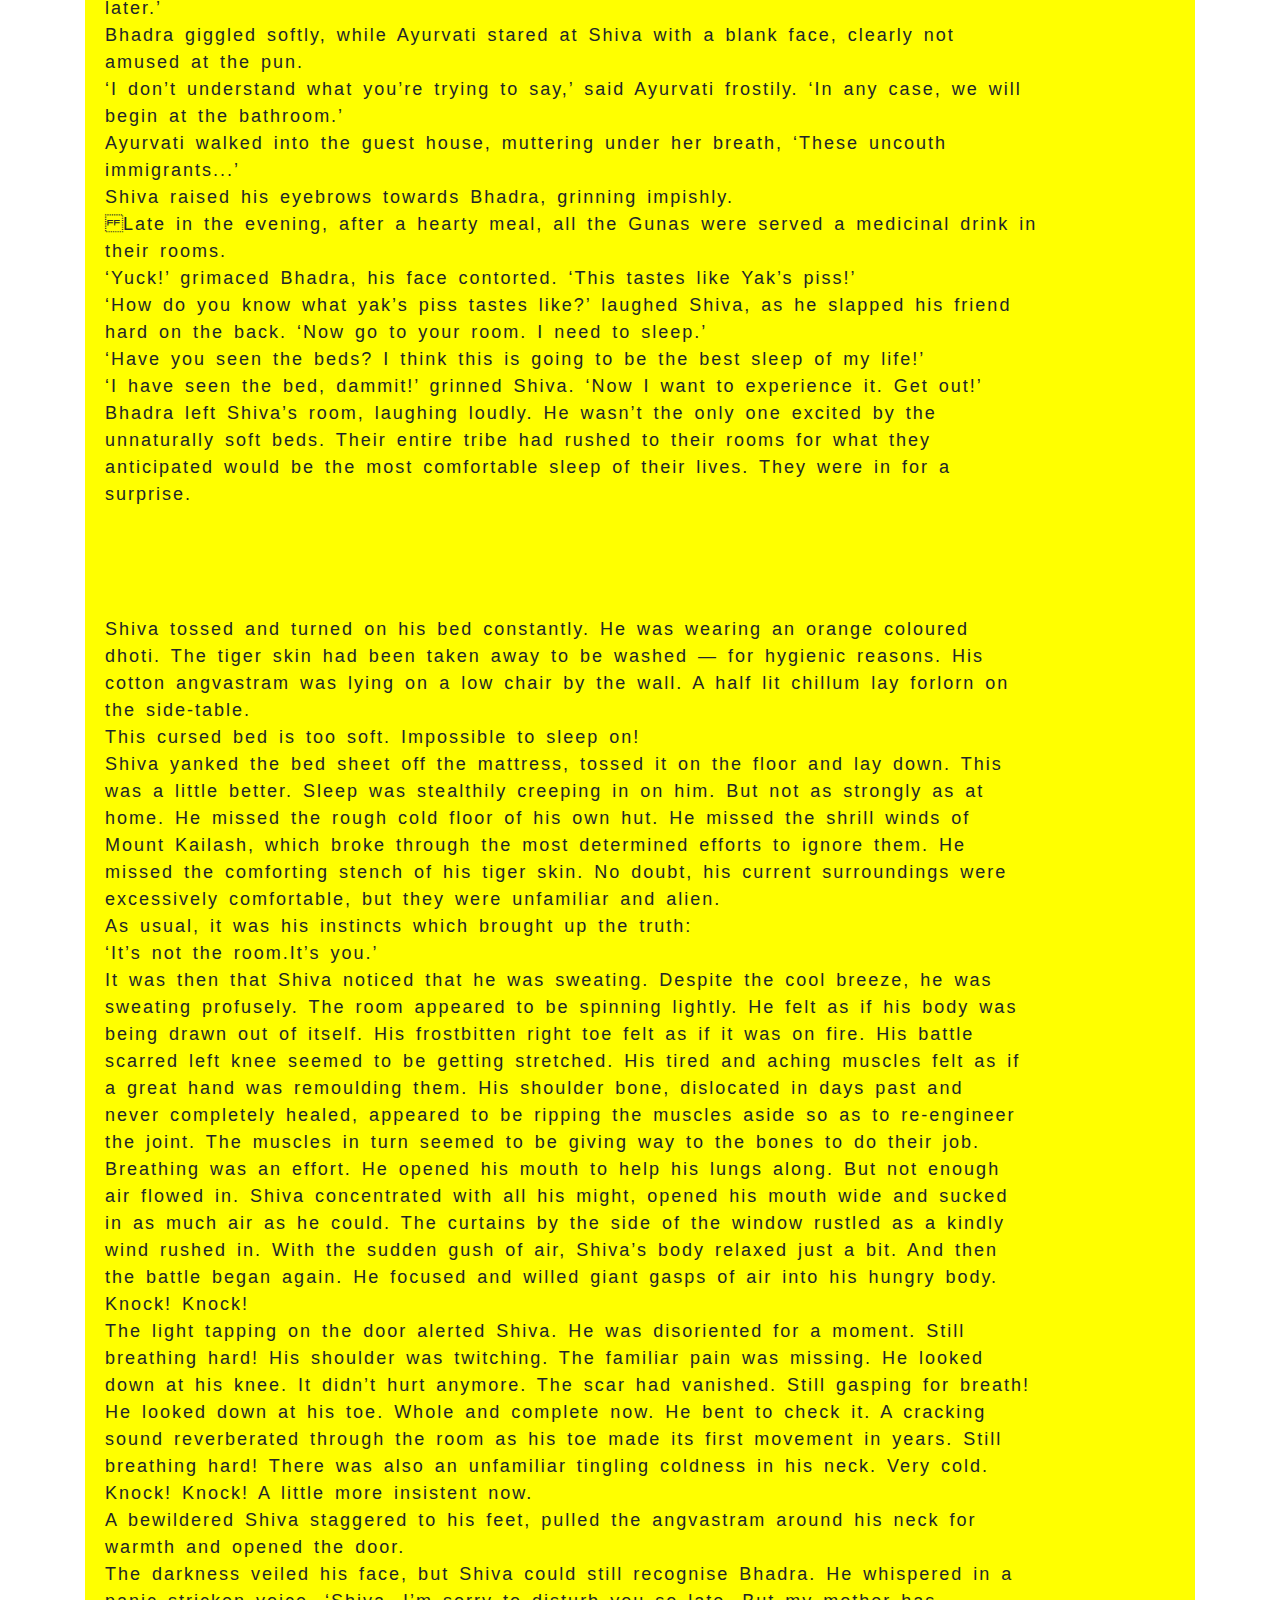
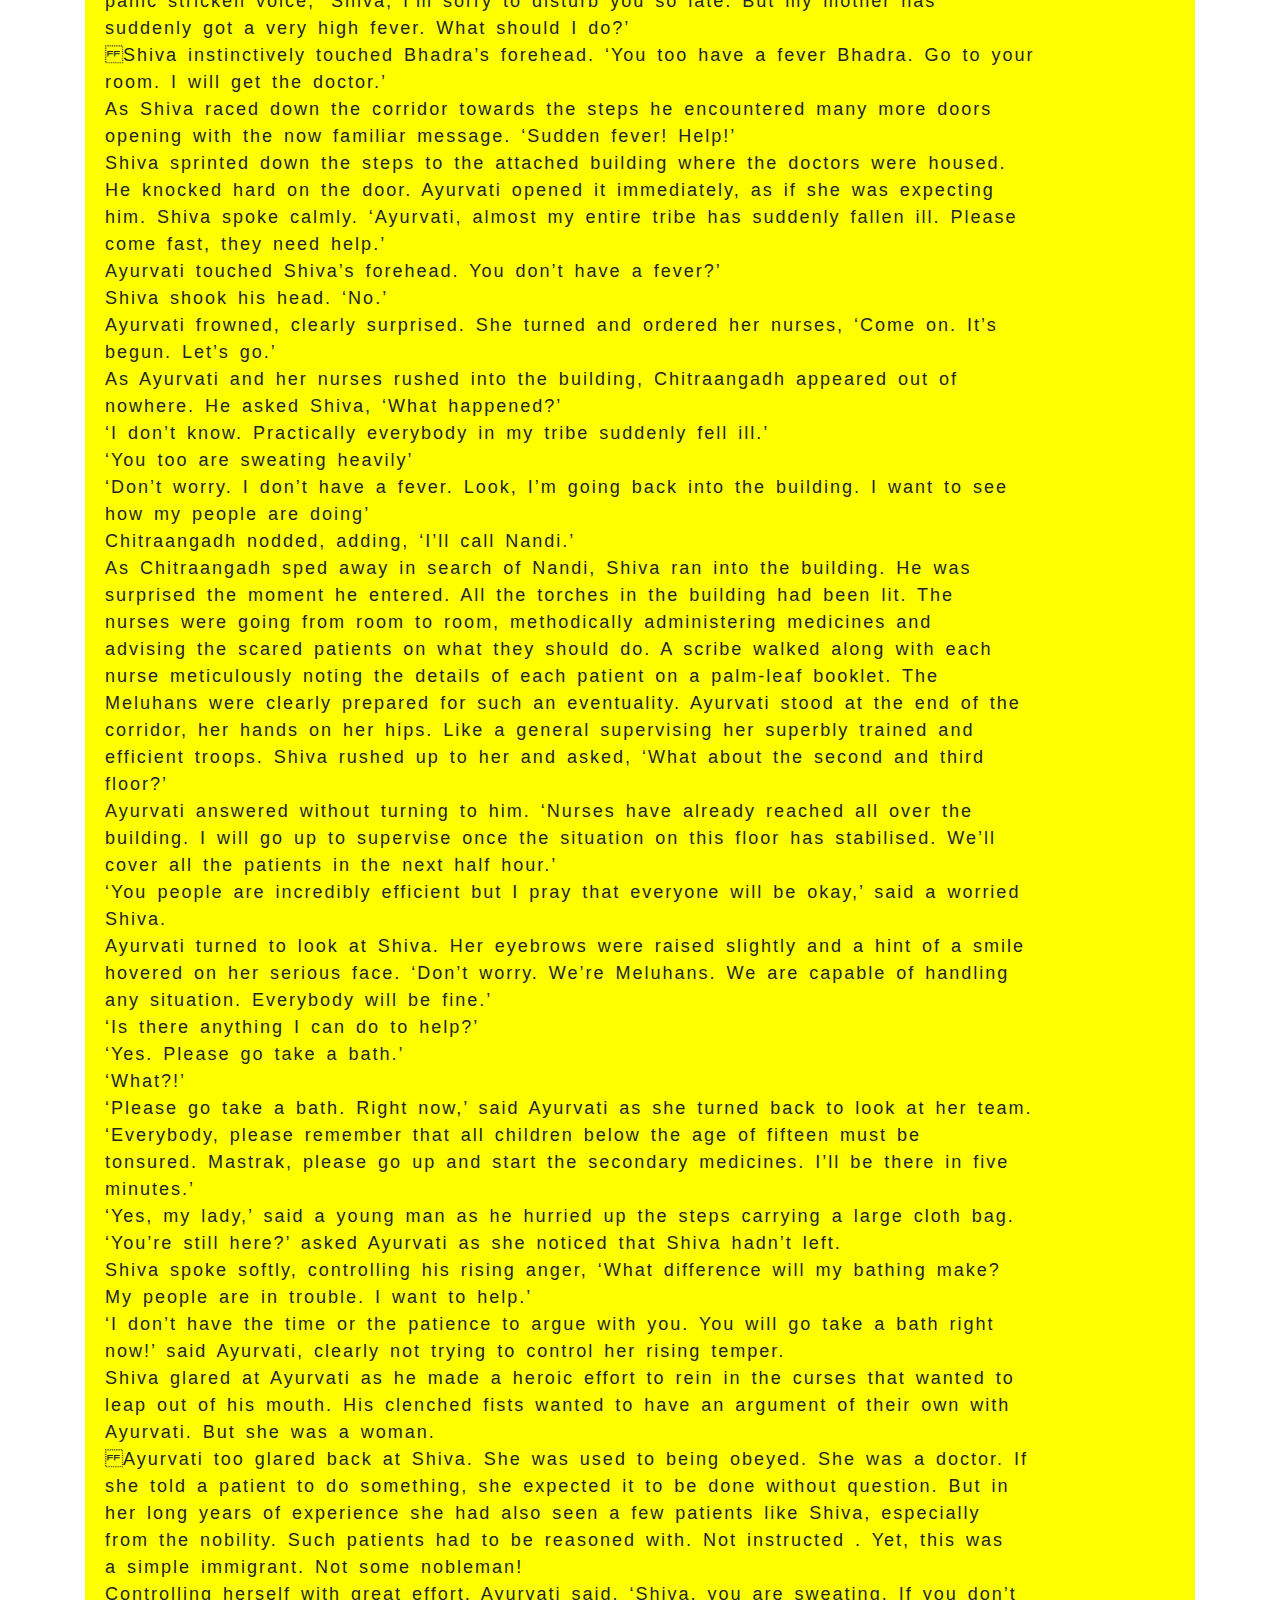
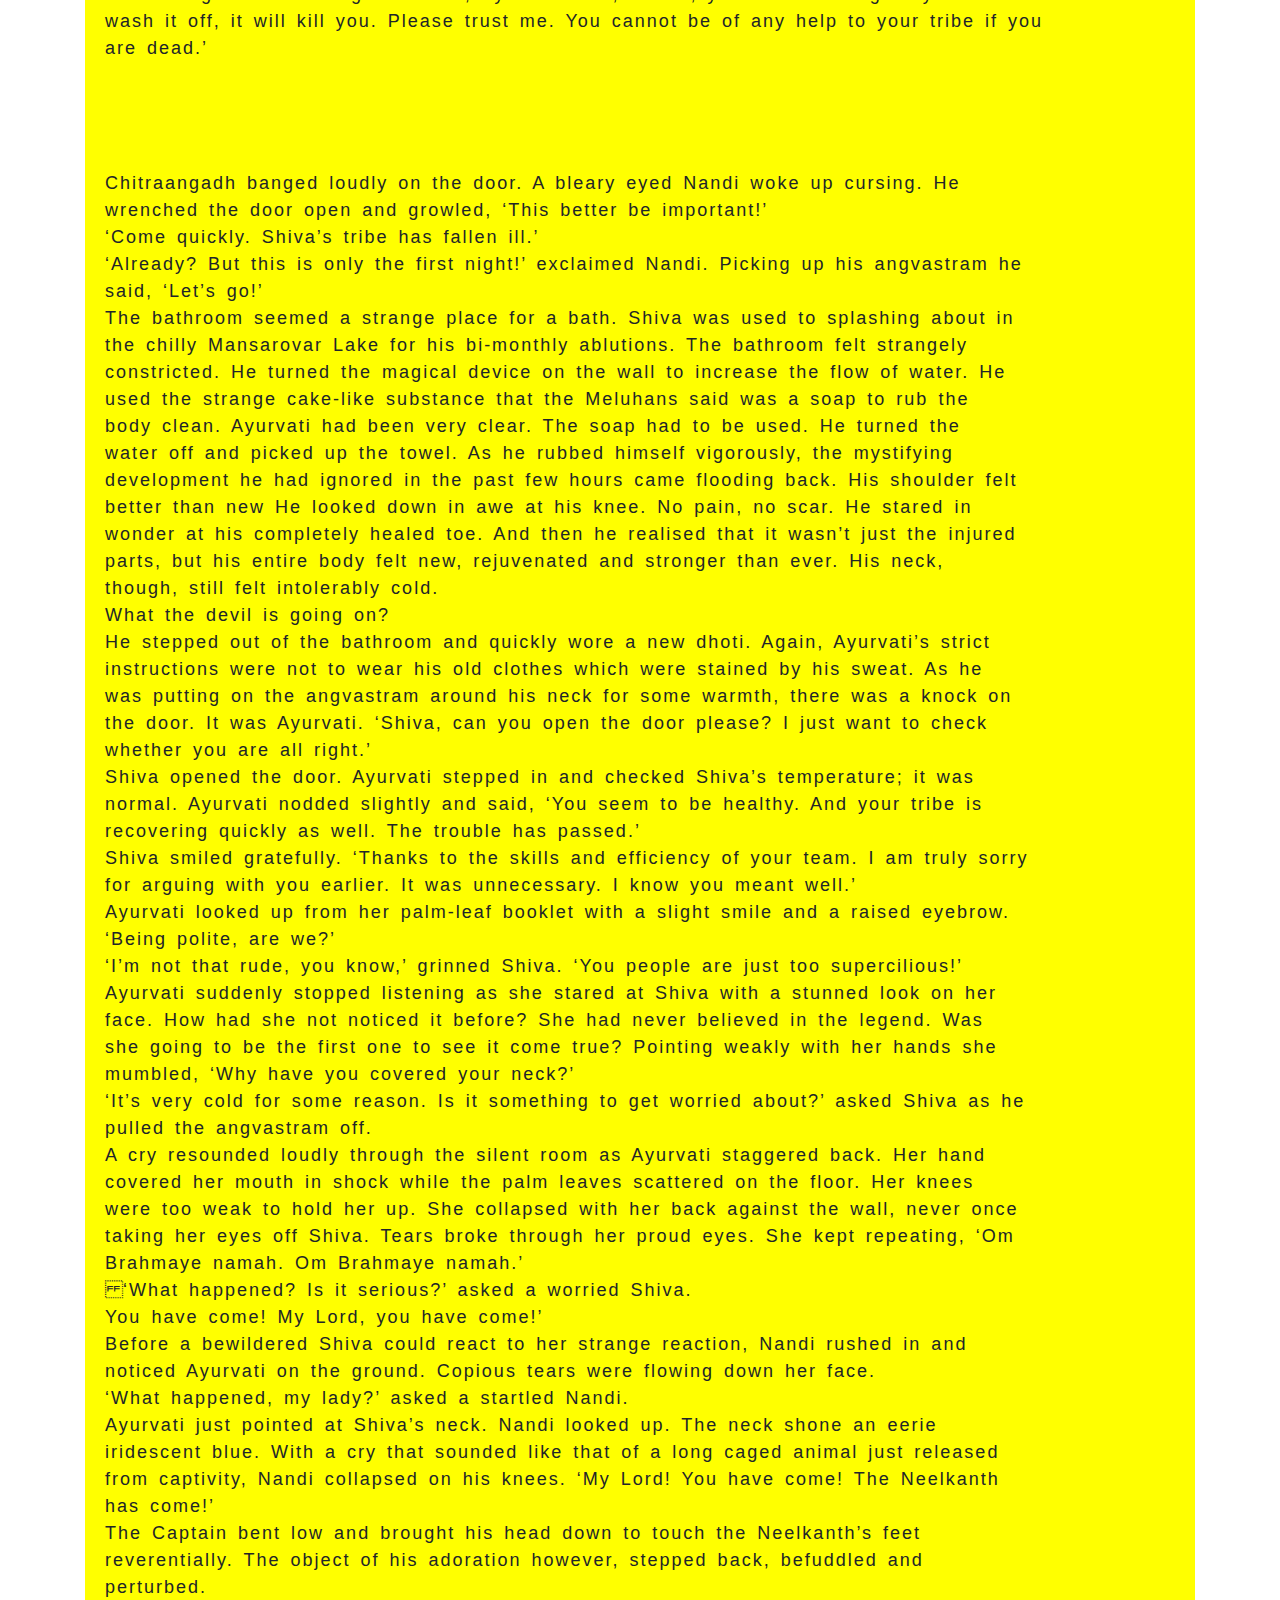
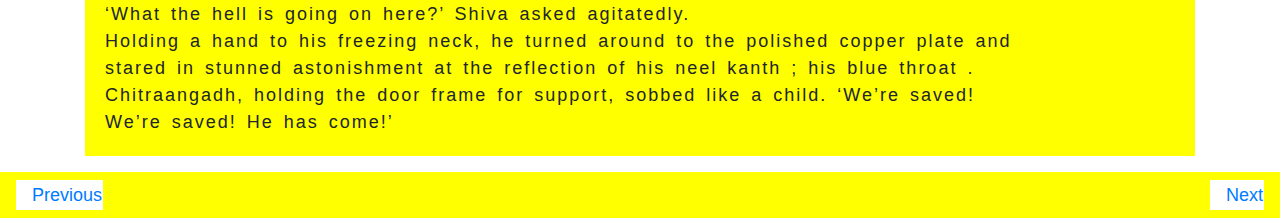
==== commit 7d8a0bcb: "updated" ====
--- a/1.html
+++ b/1.html
@@ -60,7 +60,7 @@
       
     </div>
       
-    <div class="container" style="border:2px solid pink; width:75%; float:left;">
+    <div class="container" >
   <div class="heade" id="heade">
       <h2>CHAPTER1</h2>
       <h3>He Has Come!</h3>
--- a/index (2).css
+++ b/index (2).css
@@ -59,7 +59,7 @@
 
 }
 .navbar{
-    width:75%;
+    
     background-color:yellow;
 
 
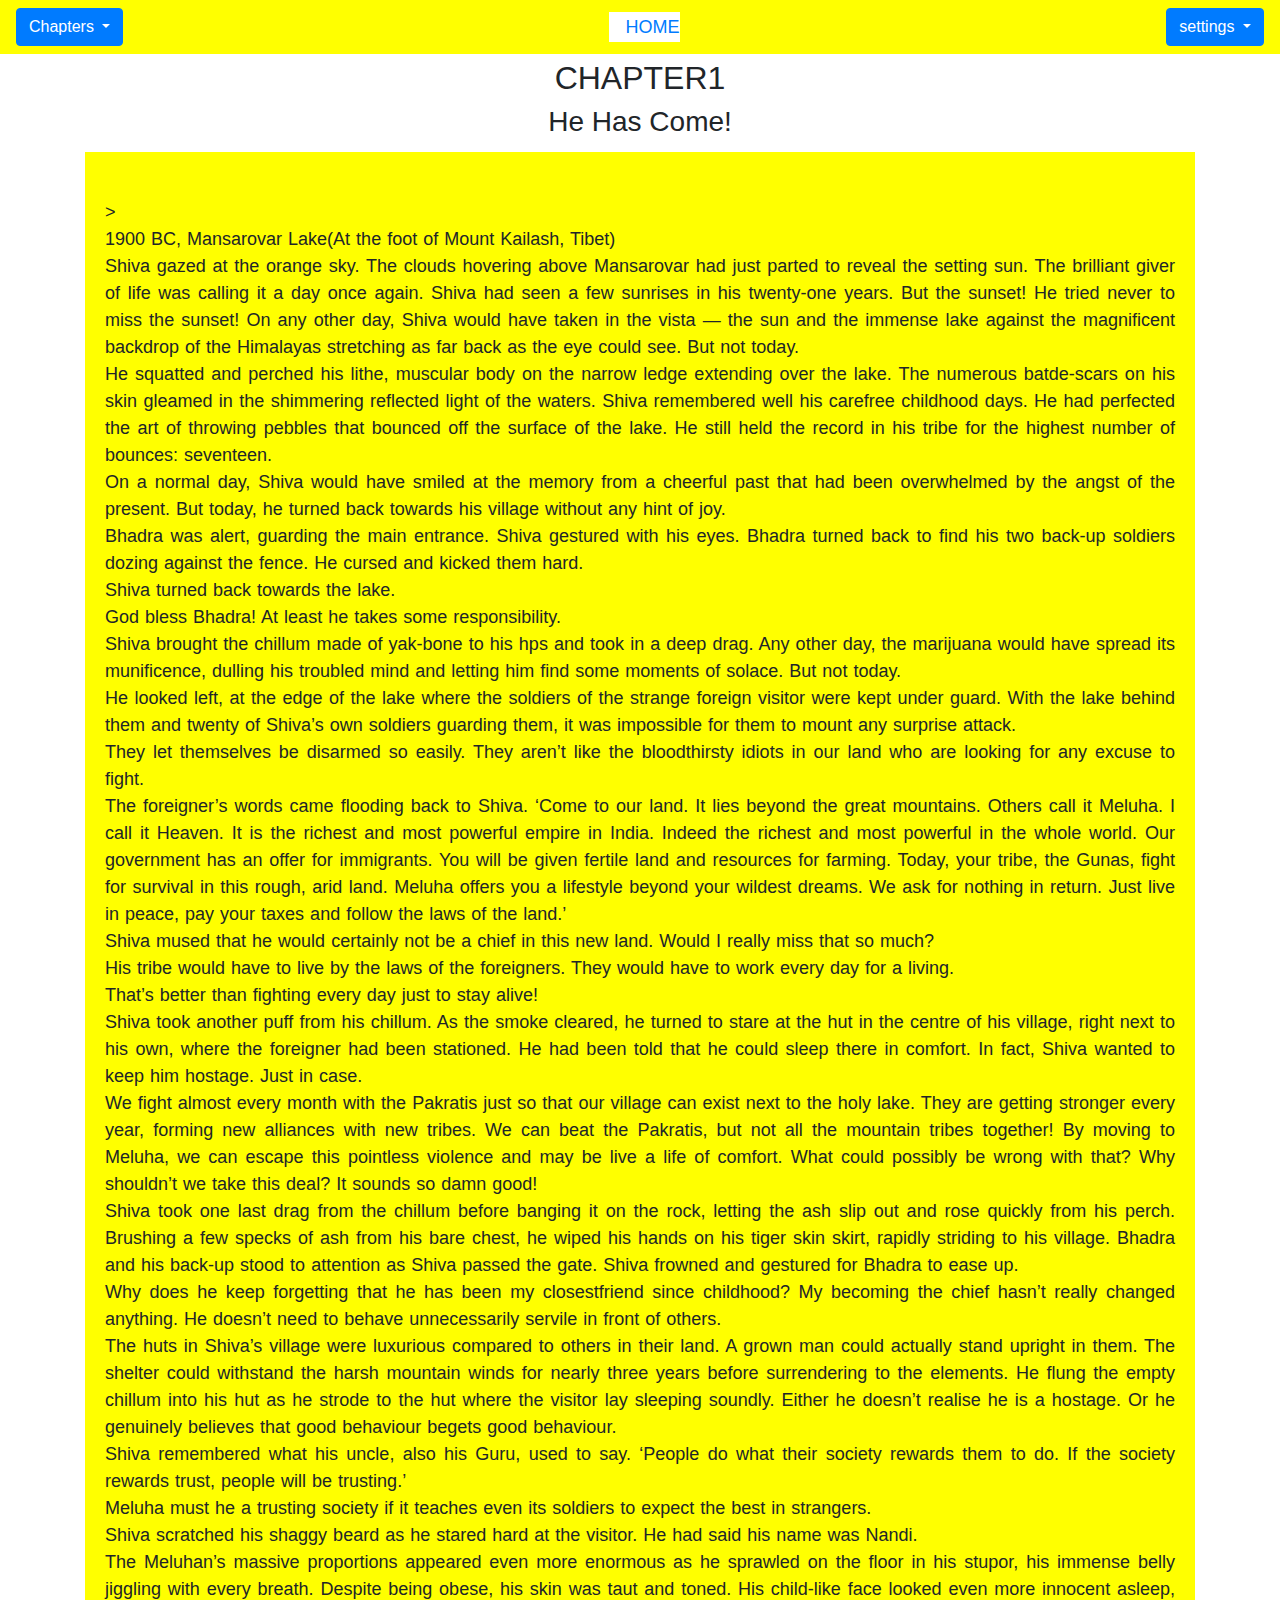
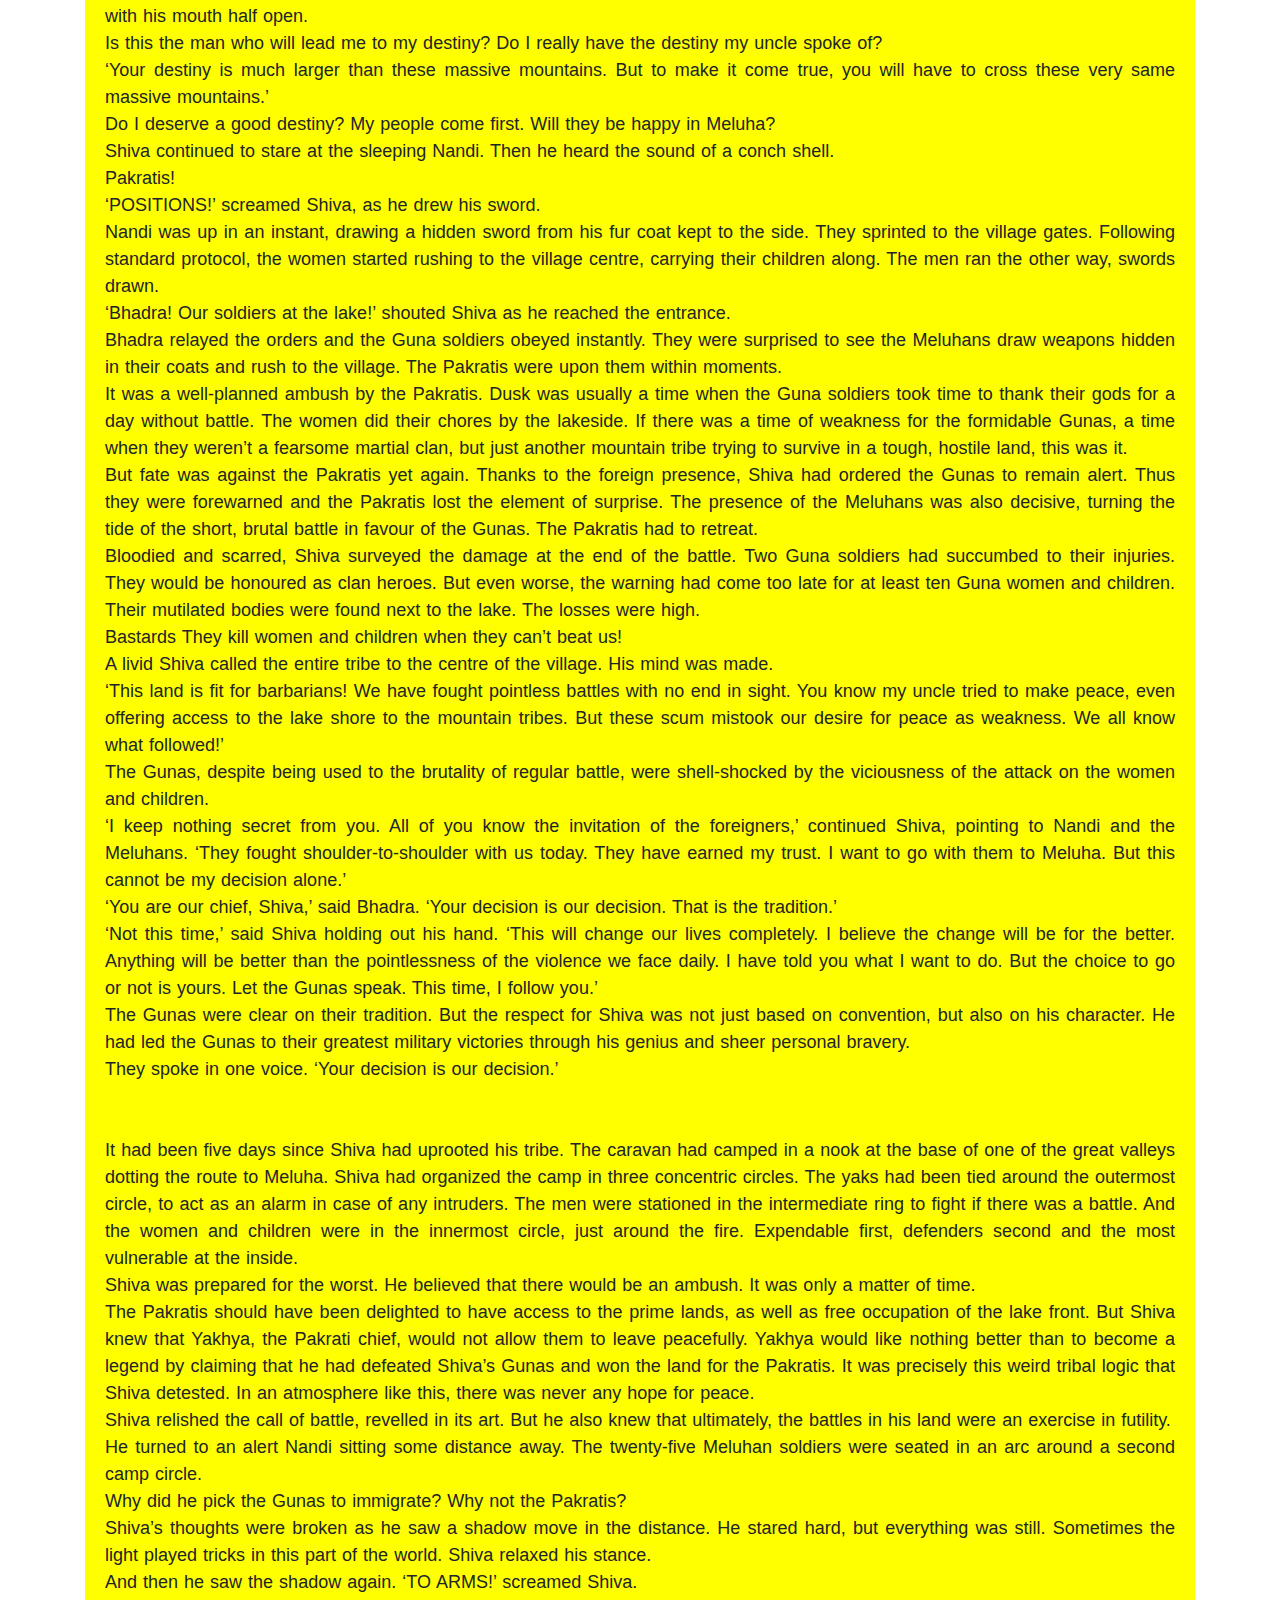
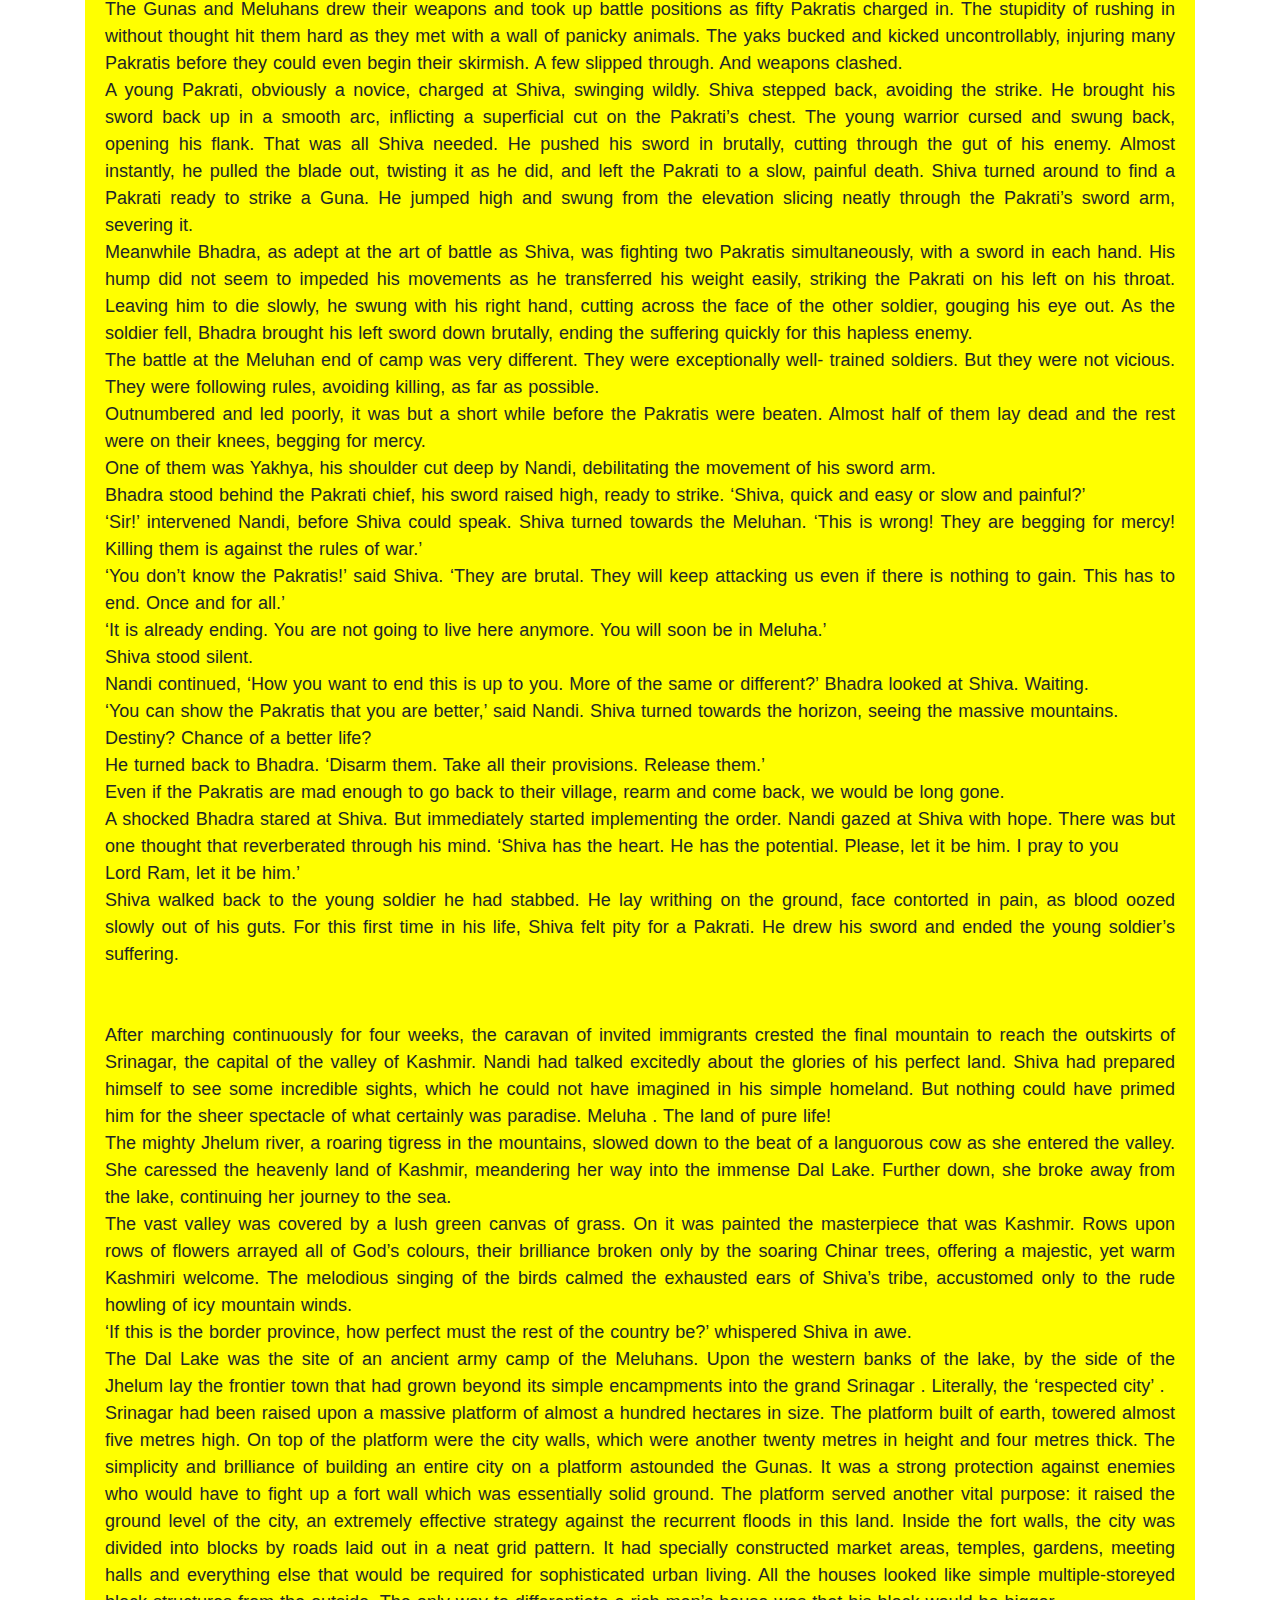
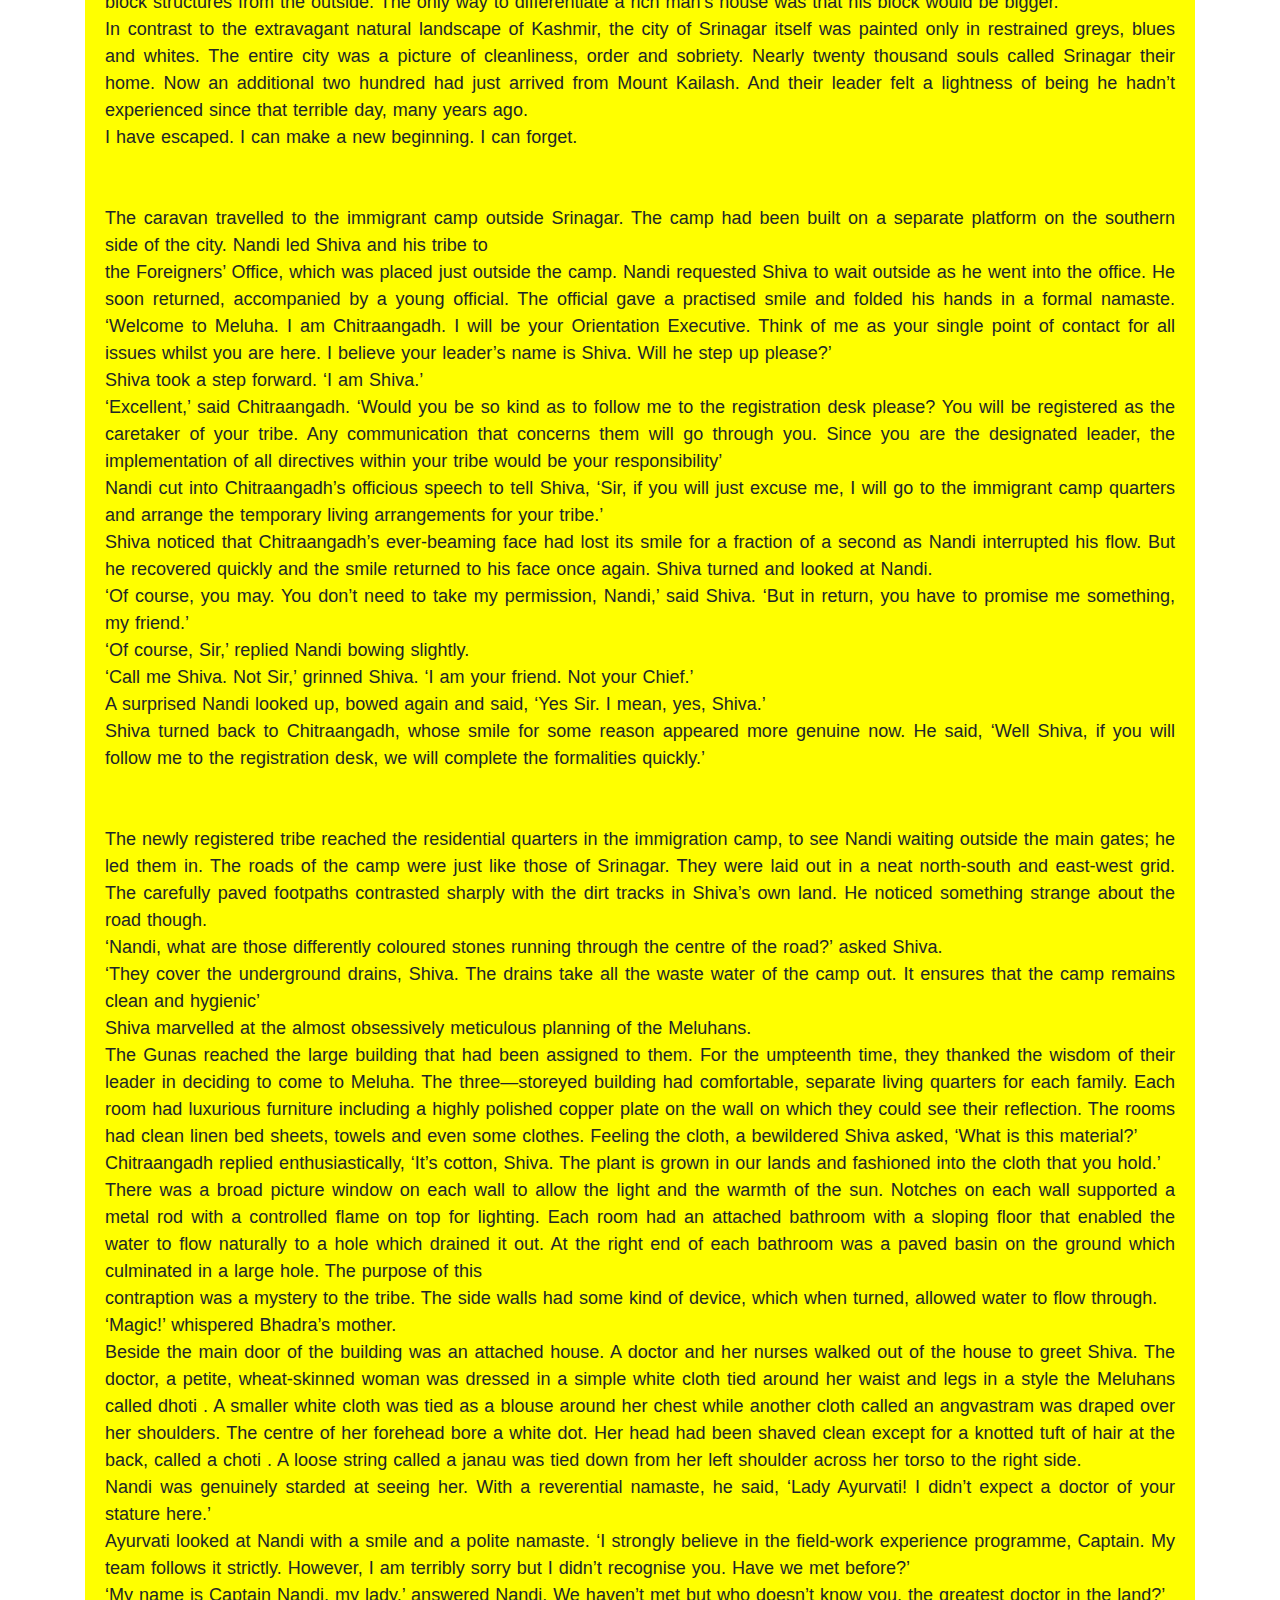
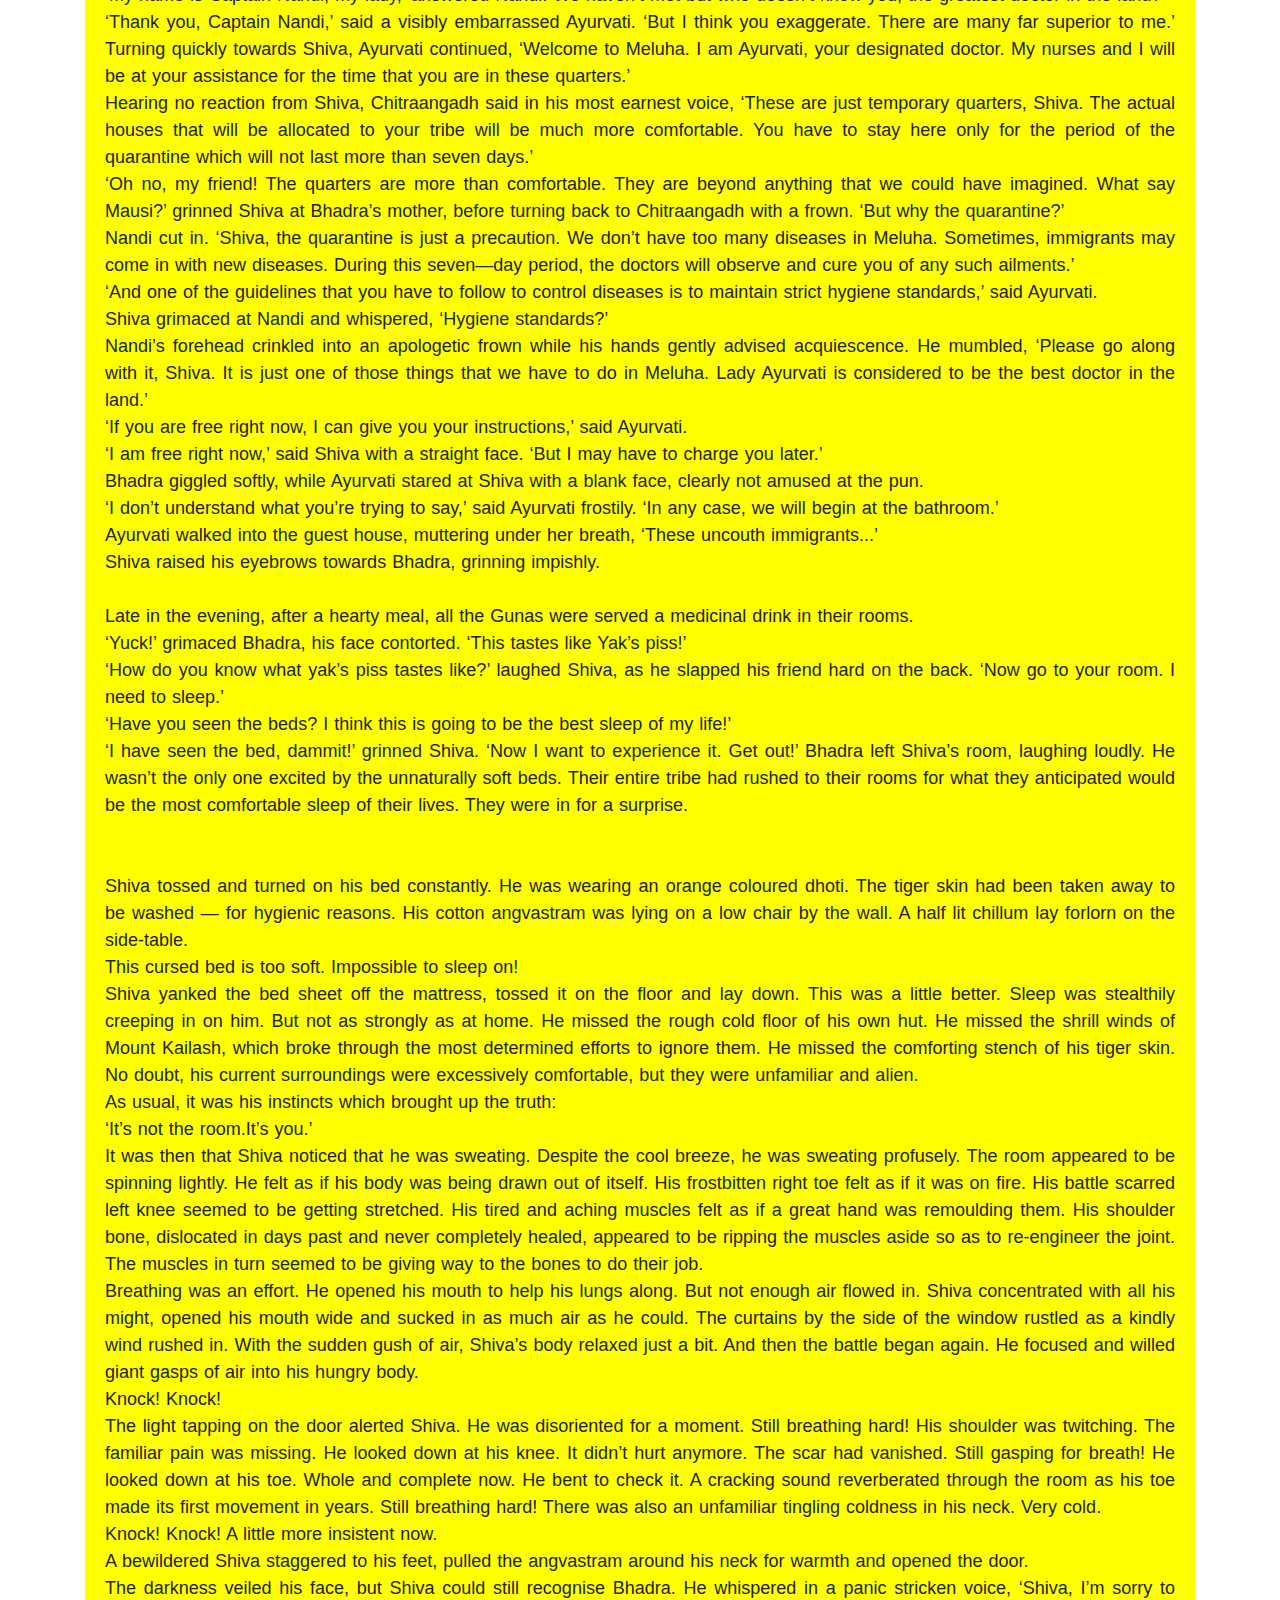
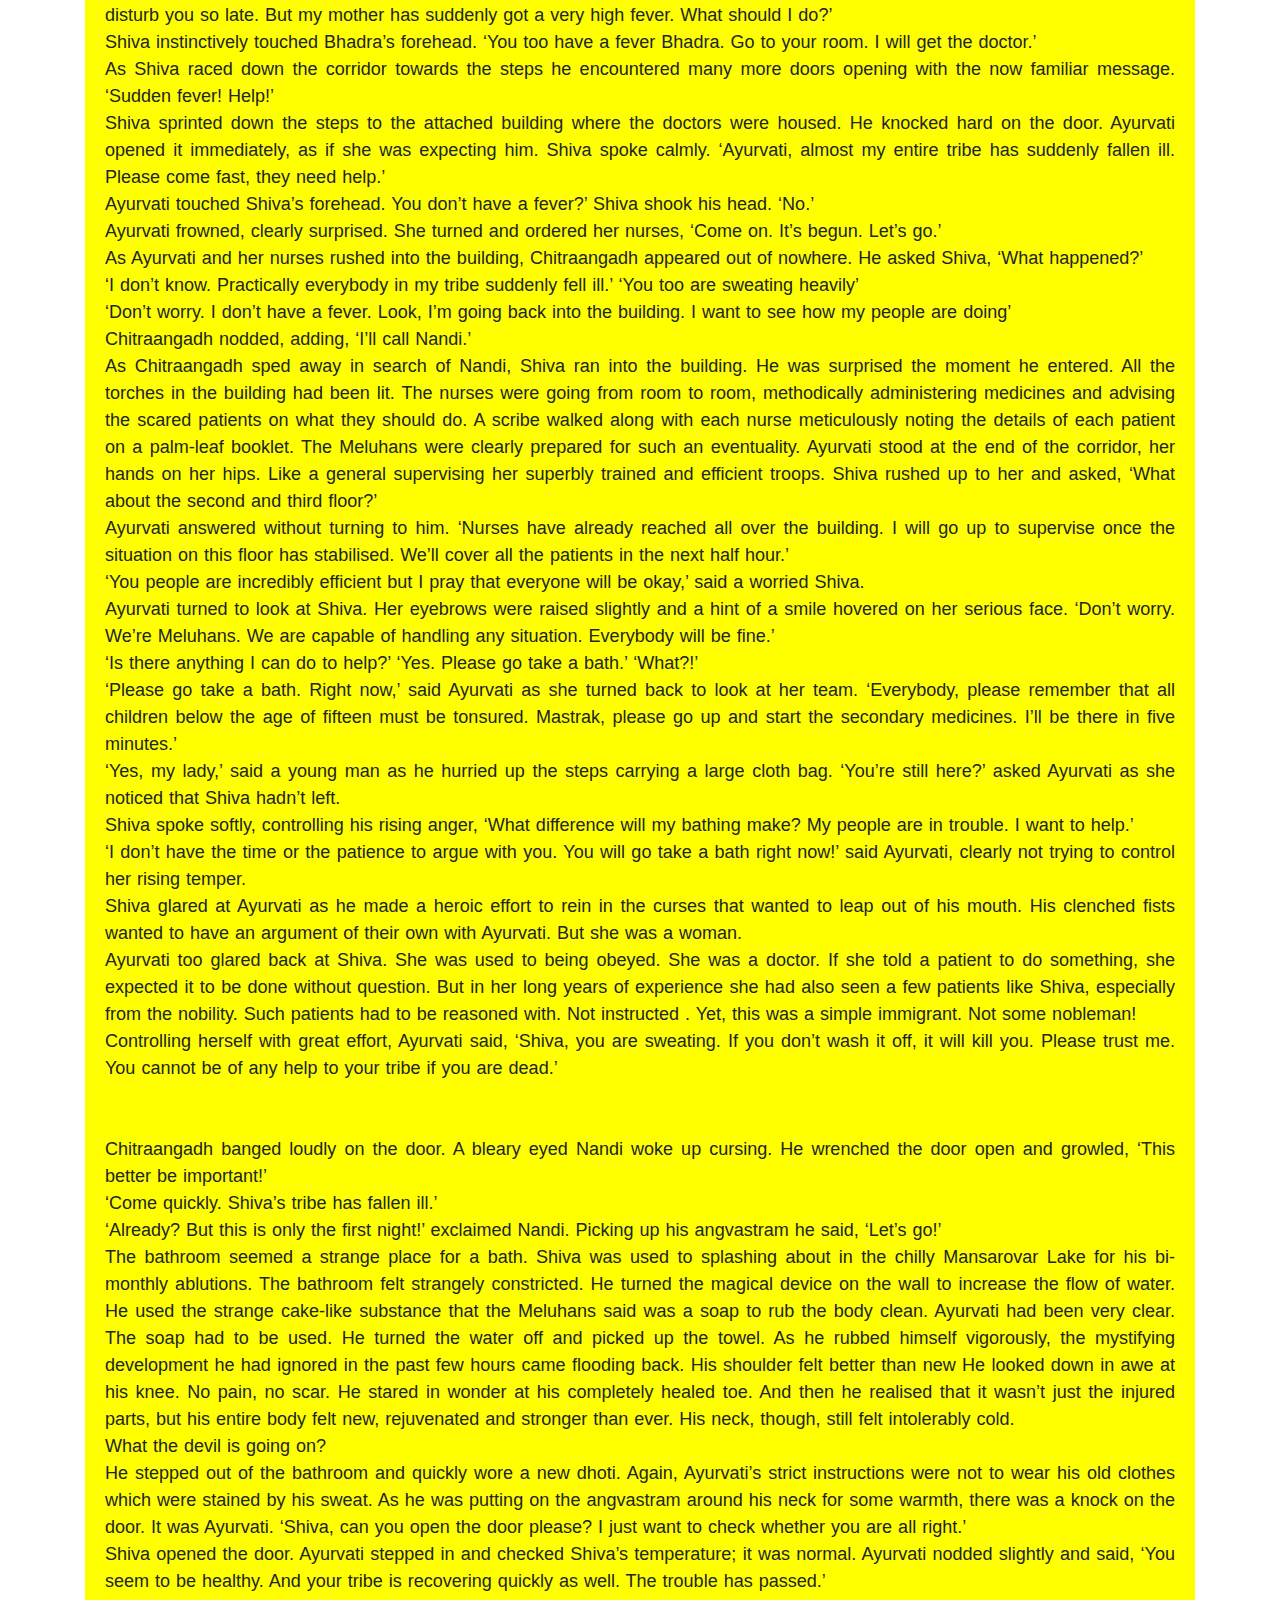
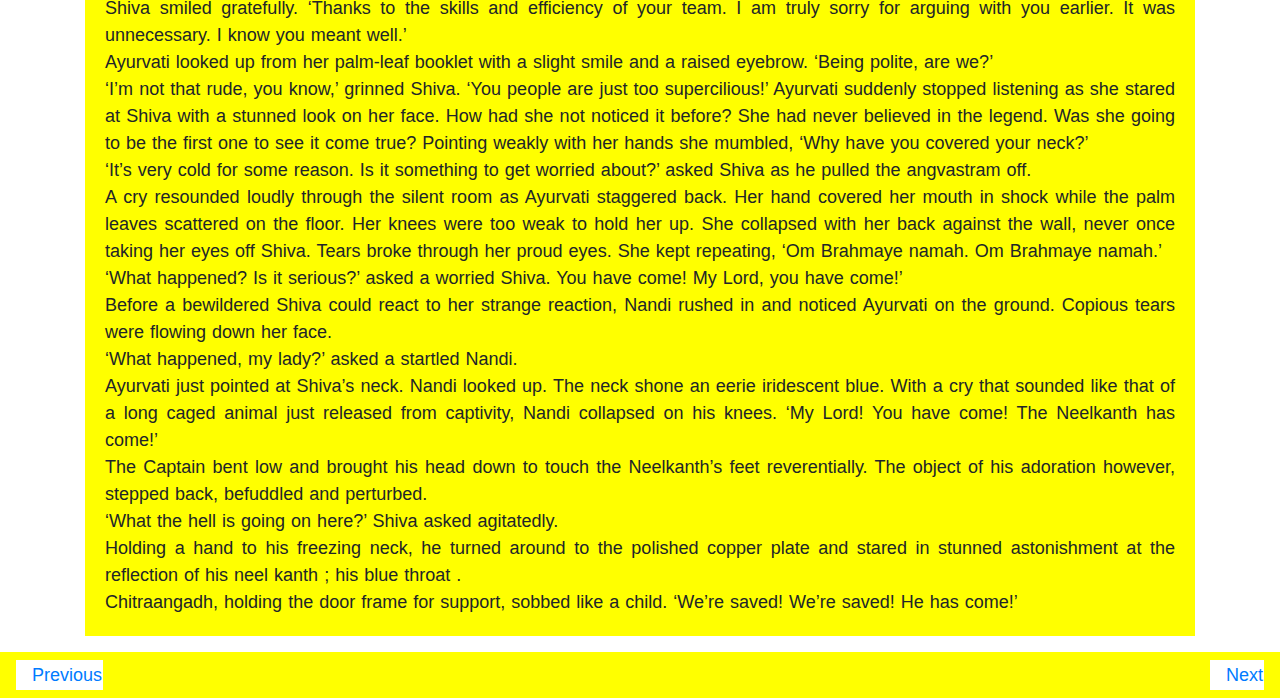
==== commit cd98881a: "Update 1.html" ====
--- a/1.html
+++ b/1.html
@@ -68,547 +68,18 @@
         
            <p class="cont" id="cont">
           </br>
-          1900 BC, Mansarovar Lake(At the foot of Mount Kailash, Tibet)</br>
-          Shiva gazed at the orange sky. The clouds hovering above Mansarovar had just parted</br>
-          to reveal the setting sun. The brilliant giver of life was calling it a day once again. Shiva</br>
-          had seen a few sunrises in his twenty-one years. But the sunset! He tried never to miss</br>
-          the sunset! On any other day, Shiva would have taken in the vista — the sun and the</br>
-          immense lake against the magnificent backdrop of the Himalayas stretching as far back</br>
-          as the eye could see. But not today.</br>
-          He squatted and perched his lithe, muscular body on the narrow ledge extending over</br>
-          the lake. The numerous batde-scars on his skin gleamed in the shimmering reflected</br>
-          light of the waters. Shiva remembered well his carefree childhood days. He had</br>
-          perfected the art of throwing pebbles that bounced off the surface of the lake. He still</br>
-          held the record in his tribe for the highest number of bounces: seventeen.</br>
-          On a normal day, Shiva would have smiled at the memory from a cheerful past that had</br>
-          been overwhelmed by the angst of the present. But today, he turned back towards his</br>
-          village without any hint of joy.</br>
-          Bhadra was alert, guarding the main entrance. Shiva gestured with his eyes. Bhadra</br>
-          turned back to find his two back-up soldiers dozing against the fence. He cursed and</br>
-          kicked them hard.</br>
-          Shiva turned back towards the lake.</br>
-          God bless Bhadra! At least he takes some responsibility.</br>
-          Shiva brought the chillum made of yak-bone to his hps and took in a deep drag. Any</br>
-          other day, the marijuana would have spread its munificence, dulling his troubled mind</br>
-          and letting him find some moments of solace. But not today.</br>
-          He looked left, at the edge of the lake where the soldiers of the strange foreign visitor</br>
-          were kept under guard. With the lake behind them and twenty of Shiva’s own soldiers</br>
-          guarding them, it was impossible for them to mount any surprise attack.</br>
-          They let themselves be disarmed so easily. They aren’t like the bloodthirsty idiots in our</br>
-          land who are looking for any excuse to fight.</br>
-          The foreigner’s words came flooding back to Shiva. ‘Come to our land. It lies beyond the</br>
-          great mountains. Others call it Meluha. I call it Heaven. It is the richest and most</br>
-          powerful empire in India. Indeed the richest and most powerful in the whole world. Our</br>
-          government has an offer for immigrants. You will be given fertile land and resources for</br>
-          farming. Today, your tribe, the Gunas, fight for survival in this rough, arid land. Meluha</br>
-          offers you a lifestyle beyond your wildest dreams. We ask for nothing in return. Just live</br>
-          in peace, pay your taxes and follow the laws of the land.’</br>
-          Shiva mused that he would certainly not be a chief in this new land.</br>
-          Would I really miss that so much?</br>
-          His tribe would have to live by the laws of the foreigners. They would have to work</br>
-          every day for a living.</br>
-          That’s better than fighting every day just to stay alive!</br>
-          Shiva took another puff from his chillum. As the smoke cleared, he turned to stare at the</br>
-          hut in the centre of his village, right next to his own, where the foreigner had been</br>
-          stationed. He had been told that he could sleep there in comfort. In fact, Shiva wanted</br>
-          to keep him host age. Just in case.</br>
-          -We fight almost every month with the Pakratis just so that our village can exist next to</br>
-          the holy lake. They are getting stronger every year, forming new alliances with new</br>
-          tribes. We can beat the Pakratis, but not all the mountain tribes together! By moving to</br>
-          Meluha, we can escape this pointless violence and may be live a life of comfort. What</br>
-          could possibly be wrong with that? Why shouldn’t we take this deal? It sounds so damn</br>
-          good!</br>
-          Shiva took one last drag from the chillum before banging it on the rock, letting the ash</br>
-          slip out and rose quickly from his perch. Brushing a few specks of ash from his bare</br>
-          chest, he wiped his hands on his tiger skin skirt, rapidly striding to his village. Bhadra</br>
-          and his back-up stood to attention as Shiva passed the gate. Shiva frowned and</br>
-          gestured for Bhadra to ease up.</br>
-          Why does he keep forgetting that he has been my closestfriend since childhood? My</br>
-          becoming the chief hasn’t really changed anything. He doesn’t need to behave</br>
-          unnecessarily servile in front of others.</br>
-          The huts in Shiva’s village were luxurious compared to others in their land. A grown</br>
-          man could actually stand upright in them. The shelter could withstand the harsh</br>
-          mountain winds for nearly three years before surrendering to the elements. He flung the</br>
-          empty chillum into his hut as he strode to the hut where the visitor lay sleeping soundly.</br>
-          Either he doesn’t realise he is a hostage. Or he genuinely believes that good behaviour</br>
-          begets good behaviour.</br>
-          Shiva remembered what his uncle, also his Guru, used to say. ‘People do what their</br>
-          society rewards them to do. If the society rewards trust, people will be trusting.’</br>
-          Meluha must he a trusting society if it teaches even its soldiers to expect the best in</br>
-          strangers.</br>
-          Shiva scratched his shaggy beard as he stared hard at the visitor.</br>
-          He had said his name was Nandi.</br>
-          The Meluhan’s massive proportions appeared even more enormous as he sprawled on</br>
-          the floor in his stupor, his immense belly jiggling with every breath. Despite being</br>
-          obese, his skin was taut and toned. His child-like face looked even more innocent</br>
-          asleep, with his mouth half open.</br>
-          Is this the man who will lead me to my destiny? Do I really have the destiny my uncle</br>
-          spoke of?</br>
-          ‘Your destiny is much larger than these massive mountains. But to make it come true,</br>
-          you will have to cross these very same massive mountains.’</br>
-          Do I deserve a good destiny? My people come first. Will they be happy in Meluha?</br>
-          Shiva continued to stare at the sleeping Nandi. Then he heard the sound of a conch</br>
-          shell.</br>
-          Pakratis!</br>
-          ‘POSITIONS!’ screamed Shiva, as he drew his sword.</br>
-          Nandi was up in an instant, drawing a hidden sword from his fur coat kept to the side.</br>
-          They sprinted to the village gates. Following standard protocol, the women started</br>
-          rushing to the village centre, carrying their children along. The men ran the other way,</br>
-          swords drawn.</br>
-          ‘Bhadra! Our soldiers at the lake!’ shouted Shiva as he reached the entrance.</br>
-          Bhadra relayed the orders and the Guna soldiers obeyed instantly. They were surprised</br>
-          to see the Meluhans draw weapons hidden in their coats and rush to the village. The</br>
-          Pakratis were upon them within moments.</br>
-          It was a well-planned ambush by the Pakratis. Dusk was usually a time when the Guna</br>
-          soldiers took time to thank their gods for a day without battle. The women did their</br>
-          chores by the lakeside. If there was a time of weakness for the formidable Gunas, a</br>
-          time when they weren’t a fearsome martial clan, but just another mountain tribe trying to</br>
-          survive in a tough, hostile land, this was it.</br>
-          -But fate was against the Pakratis yet again. Thanks to the foreign presence, Shiva had</br>
-          ordered the Gunas to remain alert. Thus they were forewarned and the Pakratis lost the</br>
-          element of surprise. The presence of the Meluhans was also decisive, turning the tide of</br>
-          the short, brutal battle in favour of the Gunas. The Pakratis had to retreat.</br>
-          Bloodied and scarred, Shiva surveyed the damage at the end of the battle. Two Guna</br>
-          soldiers had succumbed to their injuries. They would be honoured as clan heroes. But</br>
-          even worse, the warning had come too late for at least ten Guna women and children.</br>
-          Their mutilated bodies were found next to the lake. The losses were high.</br>
-          Bastards They kill women and children when they can’t beat us!</br>
-          A livid Shiva called the entire tribe to the centre of the village. His mind was made.</br>
-          ‘This land is fit for barbarians! We have fought pointless battles with no end in sight. You</br>
-          know my uncle tried to make peace, even offering access to the lake shore to the</br>
-          mountain tribes. But these scum mistook our desire for peace as weakness. We all</br>
-          know what followed!’</br>
-          The Gunas, despite being used to the brutality of regular battle, were shell-shocked by</br>
-          the viciousness of the attack on the women and children.</br>
-          ‘I keep nothing secret from you. All of you know the invitation of the foreigners,’</br>
-          continued Shiva, pointing to Nandi and the Meluhans. ‘They fought shoulder-to-shoulder</br>
-          with us today. They have earned my trust. I want to go with them to Meluha. But this</br>
-          cannot be my decision alone.’</br>
-          ‘You are our chief, Shiva,’ said Bhadra. ‘Your decision is our decision. That is the</br>
-          tradition.’</br>
-          ‘Not this time,’ said Shiva holding out his hand. ‘This will change our lives completely. I</br>
-          believe the change will be for the better. Anything will be better than the pointlessness</br>
-          of the violence we face daily. I have told you what I want to do. But the choice to go or</br>
-          not is yours. Let the Gunas speak. This time, I follow you.’</br>
-          The Gunas were clear on their tradition. But the respect for Shiva was not just based on</br>
-          convention, but also on his character. He had led the Gunas to their greatest military</br>
-          victories through his genius and sheer personal bravery.</br>
-          They spoke in one voice. ‘Your decision is our decision.’</br>
-          </br>
-          </br>
-          </br>
-          </br>
-          It had been five days since Shiva had uprooted his tribe. The caravan had camped in a</br>
-          nook at the base of one of the great valleys dotting the route to Meluha. Shiva had</br>
-          organized the camp in three concentric circles. The yaks had been tied around the</br>
-          outermost circle, to act as an alarm in case of any intruders. The men were stationed in</br>
-          the intermediate ring to fight if there was a battle. And the women and children were in</br>
-          the innermost circle, just around the fire. Expendable first, defenders second and the</br>
-          most vulnerable at the inside.</br>
-          Shiva was prepared for the worst. He believed that there would be an ambush. It was</br>
-          only a matter of time.</br>
-          The Pakratis should have been delighted to have access to the prime lands, as well as</br>
-          free occupation of the lake front. But Shiva knew that Yakhya, the Pakrati chief, would</br>
-          not allow them to leave peacefully. Yakhya would like nothing better than to become a</br>
-          legend by claiming that he had defeated Shiva’s Gunas and won the land for the</br>
-          Pakratis. It was precisely this weird tribal logic that Shiva detested. In an atmosphere</br>
-          like this, there was never any hope for peace.</br>
-          Shiva relished the call of battle, revelled in its art. But he also knew that ultimately, the</br>
-          battles in his land were an exercise in futility.</br>
-          He turned to an alert Nandi sitting some distance away. The twenty-five Meluhan</br>
-          soldiers were seated in an arc around a second camp circle.</br>
-          -Why did he pick the Gunas to immigrate? Why not the Pakratis?</br>
-          Shiva’s thoughts were broken as he saw a shadow move in the distance. He stared</br>
-          hard, but everything was still. Sometimes the light played tricks in this part of the world.</br>
-          Shiva relaxed his stance.</br>
-          And then he saw the shadow again.</br>
-          ‘TO ARMS!’ screamed Shiva.</br>
-          The Gunas and Meluhans drew their weapons and took up battle positions as fifty</br>
-          Pakratis charged in. The stupidity of rushing in without thought hit them hard as they</br>
-          met with a wall of panicky animals. The yaks bucked and kicked uncontrollably, injuring</br>
-          many Pakratis before they could even begin their skirmish. A few slipped through. And</br>
-          weapons clashed.</br>
-          A young Pakrati, obviously a novice, charged at Shiva, swinging wildly. Shiva stepped</br>
-          back, avoiding the strike. He brought his sword back up in a smooth arc, inflicting a</br>
-          superficial cut on the Pakrati’s chest. The young warrior cursed and swung back,</br>
-          opening his flank. That was all Shiva needed. He pushed his sword in brutally, cutting</br>
-          through the gut of his enemy. Almost instantly, he pulled the blade out, twisting it as he</br>
-          did, and left the Pakrati to a slow, painful death. Shiva turned around to find a Pakrati</br>
-          ready to strike a Guna. He jumped high and swung from the elevation slicing neatly</br>
-          through the Pakrati’s sword arm, severing it.</br>
-          Meanwhile Bhadra, as adept at the art of battle as Shiva, was fighting two Pakratis</br>
-          simultaneously, with a sword in each hand. His hump did not seem to impeded his</br>
-          movements as he transferred his weight easily, striking the Pakrati on his left on his</br>
-          throat. Leaving him to die slowly, he swung with his right hand, cutting across the face</br>
-          of the other soldier, gouging his eye out. As the soldier fell, Bhadra brought his left</br>
-          sword down brutally, ending the suffering quickly for this hapless enemy.</br>
-          The battle at the Meluhan end of camp was very different. They were exceptionally well-</br>
-          trained soldiers. But they were not vicious. They were following rules, avoiding killing, as</br>
-          far as possible.</br>
-          Outnumbered and led poorly, it was but a short while before the Pakratis were beaten.</br>
-          Almost half of them lay dead and the rest were on their knees, begging for mercy.</br>
-          One of them was Yakhya, his shoulder cut deep by Nandi, debilitating the movement of</br>
-          his sword arm.</br>
-          Bhadra stood behind the Pakrati chief, his sword raised high, ready to strike. ‘Shiva,</br>
-          quick and easy or slow and painful?’</br>
-          ‘Sir!’ intervened Nandi, before Shiva could speak. Shiva turned towards the Meluhan.</br>
-          ‘This is wrong! They are begging for mercy! Killing them is against the rules of war.’</br>
-          ‘You don’t know the Pakratis!’ said Shiva. ‘They are brutal. They will keep attacking us</br>
-          even if there is nothing to gain. This has to end. Once and for all.’</br>
-          ‘It is already ending. You are not going to live here anymore. You will soon be in</br>
-          Meluha.’</br>
-          Shiva stood silent.</br>
-          Nandi continued, ‘How you want to end this is up to you. More of the same or different?’</br>
-          Bhadra looked at Shiva. Waiting.</br>
-          ‘You can show the Pakratis that you are better,’ said Nandi. Shiva turned towards the</br>
-          horizon, seeing the massive mountains.</br>
-          Destiny? Chance of a better life?</br>
-          He turned back to Bhadra. ‘Disarm them. Take all their provisions. Release them.’</br>
-          Even if the Pakratis are mad enough to go back to their village, rearm and come back,</br>
-          we would be long gone.</br>
-          A shocked Bhadra stared at Shiva. But immediately started implementing the order.</br>
-          Nandi gazed at Shiva with hope. There was but one thought that reverberated through</br>
-          his mind. ‘Shiva has the heart. He has the potential. Please, let it be him. I pray to you</br>
-          -Lord Ram, let it be him.’</br>
-          Shiva walked back to the young soldier he had stabbed. He lay writhing on the ground,</br>
-          face contorted in pain, as blood oozed slowly out of his guts. For this first time in his life,</br>
-          Shiva felt pity for a Pakrati. He drew his sword and ended the young soldier’s suffering.</br>
-          </br>
-          </br>
-          </br>
-          </br>
-          After marching continuously for four weeks, the caravan of invited immigrants crested</br>
-          the final mountain to reach the outskirts of Srinagar, the capital of the valley of Kashmir.</br>
-          Nandi had talked excitedly about the glories of his perfect land. Shiva had prepared</br>
-          himself to see some incredible sights, which he could not have imagined in his simple</br>
-          homeland. But nothing could have primed him for the sheer spectacle of what certainly</br>
-          was paradise. Meluha . The land of pure life!</br>
-          The mighty Jhelum river, a roaring tigress in the mountains, slowed down to the beat of</br>
-          a languorous cow as she entered the valley. She caressed the heavenly land of</br>
-          Kashmir, meandering her way into the immense Dal Lake. Further down, she broke</br>
-          away from the lake, continuing her journey to the sea.</br>
-          The vast valley was covered by a lush green canvas of grass. On it was painted the</br>
-          masterpiece that was Kashmir. Rows upon rows of flowers arrayed all of God’s colours,</br>
-          their brilliance broken only by the soaring Chinar trees, offering a majestic, yet warm</br>
-          Kashmiri welcome. The melodious singing of the birds calmed the exhausted ears of</br>
-          Shiva’s tribe, accustomed only to the rude howling of icy mountain winds.</br>
-          ‘If this is the border province, how perfect must the rest of the country be?’ whispered</br>
-          Shiva in awe.</br>
-          The Dal Lake was the site of an ancient army camp of the Meluhans. Upon the western</br>
-          banks of the lake, by the side of the Jhelum lay the frontier town that had grown beyond</br>
-          its simple encampments into the grand Srinagar . Literally, the ‘respected     city’ .</br>
-          Srinagar had been raised upon a massive platform of almost a hundred hectares in</br>
-          size. The platform built of earth, towered almost five metres high. On top of the platform</br>
-          were the city walls, which were another twenty metres in height and four metres thick.</br>
-          The simplicity and brilliance of building an entire city on a platform astounded the</br>
-          Gunas. It was a strong protection against enemies who would have to fight up a fort wall</br>
-          which was essentially solid ground. The platform served another vital purpose: it raised</br>
-          the ground level of the city, an extremely effective strategy against the recurrent floods</br>
-          in this land. Inside the fort walls, the city was divided into blocks by roads laid out in a</br>
-          neat grid pattern. It had specially constructed market areas, temples, gardens, meeting</br>
-          halls and everything else that would be required for sophisticated urban living. All the</br>
-          houses looked like simple multiple-storeyed block structures from the outside. The only</br>
-          way to differentiate a rich man’s house was that his block would be bigger.</br>
-          In contrast to the extravagant natural landscape of Kashmir, the city of Srinagar itself</br>
-          was painted only in restrained greys, blues and whites. The entire city was a picture of</br>
-          cleanliness, order and sobriety. Nearly twenty thousand souls called Srinagar their</br>
-          home. Now an additional two hundred had just arrived from Mount Kailash. And their</br>
-          leader felt a lightness of being he hadn’t experienced since that terrible day, many years</br>
-          ago.</br>
-          I have escaped. I can make a new beginning. I can forget.</br>
-          </br>
-          </br>
-          </br>
-          </br>
-          The caravan travelled to the immigrant camp outside Srinagar. The camp had been built</br>
-          on a separate platform on the southern side of the city. Nandi led Shiva and his tribe to</br>
-          -the Foreigners’ Office, which was placed just outside the camp. Nandi requested Shiva</br>
-          to wait outside as he went into the office. He soon returned, accompanied by a young</br>
-          official. The official gave a practised smile and folded his hands in a formal namaste.</br>
-          ‘Welcome to Meluha. I am Chitraangadh. I will be your Orientation Executive. Think of</br>
-          me as your single point of contact for all issues whilst you are here. I believe your</br>
-          leader’s name is Shiva. Will he step up please?’</br>
-          Shiva took a step forward. ‘I am Shiva.’</br>
-          ‘Excellent,’ said Chitraangadh. ‘Would you be so kind as to follow me to the registration</br>
-          desk please? You will be registered as the caretaker of your tribe. Any communication</br>
-          that concerns them will go through you. Since you are the designated leader, the</br>
-          implementation of all directives within your tribe would be your responsibility’</br>
-          Nandi cut into Chitraangadh’s officious speech to tell Shiva, ‘Sir, if you will just excuse</br>
-          me, I will go to the immigrant camp quarters and arrange the temporary living</br>
-          arrangements for your tribe.’</br>
-          Shiva noticed that Chitraangadh’s ever-beaming face had lost its smile for a fraction of a</br>
-          second as Nandi interrupted his flow. But he recovered quickly and the smile returned to</br>
-          his face once again. Shiva turned and looked at Nandi.</br>
-          ‘Of course, you may. You don’t need to take my permission, Nandi,’ said Shiva. ‘But in</br>
-          return, you have to promise me something, my friend.’</br>
-          ‘Of course, Sir,’ replied Nandi bowing slightly.</br>
-          ‘Call me Shiva. Not Sir,’ grinned Shiva. ‘I am your friend. Not your Chief.’</br>
-          A surprised Nandi looked up, bowed again and said, ‘Yes Sir. I mean, yes, Shiva.’</br>
-          Shiva turned back to Chitraangadh, whose smile for some reason appeared more</br>
-          genuine now. He said, ‘Well Shiva, if you will follow me to the registration desk, we will</br>
-          complete the formalities quickly.’</br>
-          </br>
-          </br>
-          </br>
-          </br>
-          The newly registered tribe reached the residential quarters in the immigration camp, to</br>
-          see Nandi waiting outside the main gates; he led them in. The roads of the camp were</br>
-          just like those of Srinagar. They were laid out in a neat north-south and east-west grid.</br>
-          The carefully paved footpaths contrasted sharply with the dirt tracks in Shiva’s own</br>
-          land. He noticed something strange about the road though.</br>
-          ‘Nandi, what are those differently coloured stones running through the centre of the</br>
-          road?’ asked Shiva.</br>
-          ‘They cover the underground drains, Shiva. The drains take all the waste water of the</br>
-          camp out. It ensures that the camp remains clean and hygienic’</br>
-          Shiva marvelled at the almost obsessively meticulous planning of the Meluhans.</br>
-          The Gunas reached the large building that had been assigned to them. For the</br>
-          umpteenth time, they thanked the wisdom of their leader in deciding to come to Meluha.</br>
-          The three—storeyed building had comfortable, separate living quarters for each family.</br>
-          Each room had luxurious furniture including a highly polished copper plate on the wall</br>
-          on which they could see their reflection. The rooms had clean linen bed sheets, towels</br>
-          and even some clothes. Feeling the cloth, a bewildered Shiva asked, ‘What is this</br>
-          material?’</br>
-          Chitraangadh replied enthusiastically, ‘It’s cotton, Shiva. The plant is grown in our lands</br>
-          and fashioned into the cloth that you hold.’</br>
-          There was a broad picture window on each wall to allow the light and the warmth of the</br>
-          sun. Notches on each wall supported a metal rod with a controlled flame on top for</br>
-          lighting. Each room had an attached bathroom with a sloping floor that enabled the</br>
-          water to flow naturally to a hole which drained it out. At the right end of each bathroom</br>
-          was a paved basin on the ground which culminated in a large hole. The purpose of this</br>
-          -contraption was a mystery to the tribe. The side walls had some kind of device, which</br>
-          when turned, allowed water to flow through.</br>
-          ‘Magic!’ whispered Bhadra’s mother.</br>
-          Beside the main door of the building was an attached house. A doctor and her nurses</br>
-          walked out of the house to greet Shiva. The doctor, a petite, wheat-skinned woman was</br>
-          dressed in a simple white cloth tied around her waist and legs in a style the Meluhans</br>
-          called dhoti . A smaller white cloth was tied as a blouse around her chest while another</br>
-          cloth called an angvastram       was draped over her shoulders. The centre of her forehead</br>
-          bore a white dot. Her head had been shaved clean except for a knotted tuft of hair at the</br>
-          back, called a choti . A loose string called a janau was tied down from her left shoulder</br>
-          across her torso to the right side.</br>
-          Nandi was genuinely starded at seeing her. With a reverential namaste, he said, ‘Lady</br>
-          Ayurvati! I didn’t expect a doctor of your stature here.’</br>
-          Ayurvati looked at Nandi with a smile and a polite namaste. ‘I strongly believe in the</br>
-          field-work experience programme, Captain. My team follows it strictly. However, I am</br>
-          terribly sorry but I didn’t recognise you. Have we met before?’</br>
-          ‘My name is Captain Nandi, my lady,’ answered Nandi. We haven’t met but who doesn’t</br>
-          know you, the greatest doctor in the land?’</br>
-          ‘Thank you, Captain Nandi,’ said a visibly embarrassed             Ayurvati. ‘But I think you</br>
-          exaggerate. There are many far superior to me.’ Turning quickly towards Shiva, Ayurvati</br>
-          continued, ‘Welcome to Meluha. I am Ayurvati, your designated doctor. My nurses and I</br>
-          will be at your assistance for the time that you are in these quarters.’</br>
-          Hearing no reaction from Shiva, Chitraangadh said in his most earnest voice, ‘These</br>
-          are just temporary quarters, Shiva. The actual houses that will be allocated to your tribe</br>
-          will be much more comfortable. You have to stay here only for the period of the</br>
-          quarantine which will not last more than seven days.’</br>
-          ‘Oh no, my friend! The quarters are more than comfortable. They are beyond anything</br>
-          that we could have imagined. What say Mausi?’             grinned Shiva at Bhadra’s mother,</br>
-          before turning back to Chitraangadh with a frown. ‘But why the quarantine?’</br>
-          Nandi cut in. ‘Shiva, the quarantine is just a precaution. We don’t have too many</br>
-          diseases in Meluha. Sometimes, immigrants may come in with new diseases. During</br>
-          this seven—day period, the doctors will observe and cure you of any such ailments.’</br>
-          ‘And one of the guidelines that you have to follow to control diseases is to maintain strict</br>
-          hygiene standards,’ said Ayurvati.</br>
-          Shiva grimaced at Nandi and whispered, ‘Hygiene standards?’</br>
-          Nandi’s forehead crinkled into an apologetic frown while his hands gently advised</br>
-          acquiescence. He mumbled, ‘Please go along with it, Shiva. It is just one of those things</br>
-          that we have to do in Meluha. Lady Ayurvati is considered to be the best doctor in the</br>
-          land.’</br>
-          ‘If you are free right now, I can give you your instructions,’ said Ayurvati.</br>
-          ‘I am free right now,’ said Shiva with a straight face. ‘But I may have to charge you</br>
-          later.’</br>
-          Bhadra giggled softly, while Ayurvati stared at Shiva with a blank face, clearly not</br>
-          amused at the pun.</br>
-          ‘I don’t understand what you’re trying to say,’ said Ayurvati frostily. ‘In any case, we will</br>
-          begin at the bathroom.’</br>
-          Ayurvati walked into the guest house, muttering under her breath, ‘These uncouth</br>
-          immigrants...’</br>
-          Shiva raised his eyebrows towards Bhadra, grinning impishly.</br>
-          -Late in the evening, after a hearty meal, all the Gunas were served a medicinal drink in</br>
-          their rooms.</br>
-          ‘Yuck!’ grimaced Bhadra, his face contorted. ‘This tastes like Yak’s piss!’</br>
-          ‘How do you know what yak’s piss tastes like?’ laughed Shiva, as he slapped his friend</br>
-          hard on the back. ‘Now go to your room. I need to sleep.’</br>
-          ‘Have you seen the beds? I think this is going to be the best sleep of my life!’</br>
-          ‘I have seen the bed, dammit!’ grinned Shiva. ‘Now I want to experience it. Get out!’</br>
-          Bhadra left Shiva’s room, laughing loudly. He wasn’t the only one excited by the</br>
-          unnaturally soft beds. Their entire tribe had rushed to their rooms for what they</br>
-          anticipated would be the most comfortable sleep of their lives. They were in for a</br>
-          surprise.</br>
-          </br>
-          </br>
-          </br>
-          </br>
-          Shiva tossed and turned on his bed constantly. He was wearing an orange coloured</br>
-          dhoti. The tiger skin had been taken away to be washed — for hygienic reasons. His</br>
-          cotton angvastram was lying on a low chair by the wall. A half lit chillum lay forlorn on</br>
-          the side-table.</br>
-          This cursed bed is too soft. Impossible to sleep on!</br>
-          Shiva yanked the bed sheet off the mattress, tossed it on the floor and lay down. This</br>
-          was a little better. Sleep was stealthily creeping in on him. But not as strongly as at</br>
-          home. He missed the rough cold floor of his own hut. He missed the shrill winds of</br>
-          Mount Kailash, which broke through the most determined efforts to ignore them. He</br>
-          missed the comforting stench of his tiger skin. No doubt, his current surroundings were</br>
-          excessively comfortable, but they were unfamiliar and alien.</br>
-          As usual, it was his instincts which brought up the truth:</br>
-          ‘It’s not the room.It’s you.’</br>
-          It was then that Shiva noticed that he was sweating. Despite the cool breeze, he was</br>
-          sweating profusely. The room appeared to be spinning lightly. He felt as if his body was</br>
-          being drawn out of itself. His frostbitten right toe felt as if it was on fire. His battle</br>
-          scarred left knee seemed to be getting stretched. His tired and aching muscles felt as if</br>
-          a great hand was remoulding them. His shoulder bone, dislocated in days past and</br>
-          never completely healed, appeared to be ripping the muscles aside so as to re-engineer</br>
-          the joint. The muscles in turn seemed to be giving way to the bones to do their job.</br>
-          Breathing was an effort. He opened his mouth to help his lungs along. But not enough</br>
-          air flowed in. Shiva concentrated with all his might, opened his mouth wide and sucked</br>
-          in as much air as he could. The curtains by the side of the window rustled as a kindly</br>
-          wind rushed in. With the sudden gush of air, Shiva’s body relaxed just a bit. And then</br>
-          the battle began again. He focused and willed giant gasps of air into his hungry body.</br>
-          Knock! Knock!</br>
-          The light tapping on the door alerted Shiva. He was disoriented for a moment. Still</br>
-          breathing hard! His shoulder was twitching. The familiar pain was missing. He looked</br>
-          down at his knee. It didn’t hurt anymore. The scar had vanished. Still gasping for breath!</br>
-          He looked down at his toe. Whole and complete now. He bent to check it. A cracking</br>
-          sound reverberated through the room as his toe made its first movement in years. Still</br>
-          breathing hard! There was also an unfamiliar tingling coldness in his neck. Very cold.</br>
-          Knock! Knock! A little more insistent now.</br>
-          A bewildered Shiva staggered to his feet, pulled the angvastram around his neck for</br>
-          warmth and opened the door.</br>
-          The darkness veiled his face, but Shiva could still recognise Bhadra. He whispered in a</br>
-          panic stricken voice, ‘Shiva, I’m sorry to disturb you so late. But my mother has</br>
-          suddenly got a very high fever. What should I do?’</br>
-          -Shiva instinctively touched Bhadra’s forehead. ‘You too have a fever Bhadra. Go to your</br>
-          room. I will get the doctor.’</br>
-          As Shiva raced down the corridor towards the steps he encountered many more doors</br>
-          opening with the now familiar message. ‘Sudden fever! Help!’</br>
-          Shiva sprinted down the steps to the attached building where the doctors were housed.</br>
-          He knocked hard on the door. Ayurvati opened it immediately, as if she was expecting</br>
-          him. Shiva spoke calmly. ‘Ayurvati, almost my entire tribe has suddenly fallen ill. Please</br>
-          come fast, they need help.’</br>
-          Ayurvati touched Shiva’s forehead. You don’t have a fever?’</br>
-          Shiva shook his head. ‘No.’</br>
-          Ayurvati frowned, clearly surprised. She turned and ordered her nurses, ‘Come on. It’s</br>
-          begun. Let’s go.’</br>
-          As Ayurvati and her nurses rushed into the building, Chitraangadh appeared out of</br>
-          nowhere. He asked Shiva, ‘What happened?’</br>
-          ‘I don’t know. Practically everybody in my tribe suddenly fell ill.’</br>
-          ‘You too are sweating heavily’</br>
-          ‘Don’t worry. I don’t have a fever. Look, I’m going back into the building. I want to see</br>
-          how my people are doing’</br>
-          Chitraangadh nodded, adding, ‘I’ll call Nandi.’</br>
-          As Chitraangadh sped away in search of Nandi, Shiva ran into the building. He was</br>
-          surprised the moment he entered. All the torches in the building had been lit. The</br>
-          nurses were going from room to room, methodically administering medicines and</br>
-          advising the scared patients on what they should do. A scribe walked along with each</br>
-          nurse meticulously noting the details of each patient on a palm-leaf booklet. The</br>
-          Meluhans were clearly prepared for such an eventuality. Ayurvati stood at the end of the</br>
-          corridor, her hands on her hips. Like a general supervising her superbly trained and</br>
-          efficient troops. Shiva rushed up to her and asked, ‘What about the second and third</br>
-          floor?’</br>
-          Ayurvati answered without turning to him. ‘Nurses have already reached all over the</br>
-          building. I will go up to supervise once the situation on this floor has stabilised. We’ll</br>
-          cover all the patients in the next half hour.’</br>
-          ‘You people are incredibly efficient but I pray that everyone will be okay,’ said a worried</br>
-          Shiva.</br>
-          Ayurvati turned to look at Shiva. Her eyebrows were raised slightly and a hint of a smile</br>
-          hovered on her serious face. ‘Don’t worry. We’re Meluhans. We are capable of handling</br>
-          any situation. Everybody will be fine.’</br>
-          ‘Is there anything I can do to help?’</br>
-          ‘Yes. Please go take a bath.’</br>
-          ‘What?!’</br>
-          ‘Please go take a bath. Right now,’ said Ayurvati as she turned back to look at her team.</br>
-          ‘Everybody, please remember that all children below the age of fifteen must              be</br>
-          tonsured. Mastrak, please go up and start the secondary medicines. I’ll be there in five</br>
-          minutes.’</br>
-          ‘Yes, my lady,’ said a young man as he hurried up the steps carrying a large cloth bag.</br>
-          ‘You’re still here?’ asked Ayurvati as she noticed that Shiva hadn’t left.</br>
-          Shiva spoke softly, controlling his rising anger, ‘What difference will my bathing make?</br>
-          My people are in trouble. I want to help.’</br>
-          ‘I don’t have the time or the patience to argue with you. You will go take a bath right</br>
-          now!’ said Ayurvati, clearly not trying to control her rising temper.</br>
-          Shiva glared at Ayurvati as he made a heroic effort to rein in the curses that wanted to</br>
-          leap out of his mouth. His clenched fists wanted to have an argument of their own with</br>
-          Ayurvati. But she was a woman.</br>
-          -Ayurvati too glared back at Shiva. She was used to being obeyed. She was a doctor. If</br>
-          she told a patient to do something, she expected it to be done without question. But in</br>
-          her long years of experience she had also seen a few patients like Shiva, especially</br>
-          from the nobility. Such patients had to be reasoned       with. Not instructed . Yet, this was</br>
-          a simple immigrant. Not some nobleman!</br>
-          Controlling herself with great effort, Ayurvati said, ‘Shiva, you are sweating. If you don’t</br>
-          wash it off, it will kill you. Please trust me. You cannot be of any help to your tribe if you</br>
-          are dead.’</br>
-          </br>
-          </br>
-          </br>
-          </br>
-          Chitraangadh banged loudly on the door. A bleary eyed Nandi woke up cursing. He</br>
-          wrenched the door open and growled, ‘This better be important!’</br>
-          ‘Come quickly. Shiva’s tribe has fallen ill.’</br>
-          ‘Already? But this is only the first night!’ exclaimed Nandi. Picking up his angvastram he</br>
-          said, ‘Let’s go!’</br>
-          The bathroom seemed a strange place for a bath. Shiva was used to splashing about in</br>
-          the chilly Mansarovar Lake for his bi-monthly ablutions. The bathroom felt strangely</br>
-          constricted. He turned the magical device on the wall to increase the flow of water. He</br>
-          used the strange cake-like substance that the Meluhans said was a soap to rub the</br>
-          body clean. Ayurvati had been very clear. The soap had to be used. He turned the</br>
-          water off and picked up the towel. As he rubbed himself vigorously, the mystifying</br>
-          development he had ignored in the past few hours came flooding back. His shoulder felt</br>
-          better than new He looked down in awe at his knee. No pain, no scar. He stared in</br>
-          wonder at his completely healed toe. And then he realised that it wasn’t just the injured</br>
-          parts, but his entire body felt new, rejuvenated and stronger than ever. His neck,</br>
-          though, still felt intolerably cold.</br>
-          What the devil is going on?</br>
-          He stepped out of the bathroom and quickly wore a new dhoti. Again, Ayurvati’s strict</br>
-          instructions were not to wear his old clothes which were stained by his sweat. As he</br>
-          was putting on the angvastram around his neck for some warmth, there was a knock on</br>
-          the door. It was Ayurvati. ‘Shiva, can you open the door please? I just want to check</br>
-          whether you are all right.’</br>
-          Shiva opened the door. Ayurvati stepped in and checked Shiva’s temperature; it was</br>
-          normal. Ayurvati nodded slightly and said, ‘You seem to be healthy. And your tribe is</br>
-          recovering quickly as well. The trouble has passed.’</br>
-          Shiva smiled gratefully. ‘Thanks to the skills and efficiency of your team. I am truly sorry</br>
-          for arguing with you earlier. It was unnecessary. I know you meant well.’</br>
-          Ayurvati looked up from her palm-leaf booklet with a slight smile and a raised eyebrow.</br>
-          ‘Being polite, are we?’</br>
-          ‘I’m not that rude, you know,’ grinned Shiva. ‘You people are just too supercilious!’</br>
-          Ayurvati suddenly stopped listening as she stared at Shiva with a stunned look on her</br>
-          face. How had she not noticed it before? She had never believed in the legend. Was</br>
-          she going to be the first one to see it come true? Pointing weakly with her hands she</br>
-          mumbled, ‘Why have you covered your neck?’</br>
-          ‘It’s very cold for some reason. Is it something to get worried about?’ asked Shiva as he</br>
-          pulled the angvastram off.</br>
-          A cry resounded loudly through the silent room as Ayurvati staggered back. Her hand</br>
-          covered her mouth in shock while the palm leaves scattered on the floor. Her knees</br>
-          were too weak to hold her up. She collapsed with her back against the wall, never once</br>
-          taking her eyes off Shiva. Tears broke through her proud eyes. She kept repeating, ‘Om</br>
-          Brahmaye namah. Om Brahmaye namah.’</br>
-          -‘What happened? Is it serious?’ asked a worried Shiva.</br>
-          You have come! My Lord, you have come!’</br>
-          Before a bewildered Shiva could react to her strange reaction, Nandi rushed in and</br>
-          noticed Ayurvati on the ground. Copious tears were flowing down her face.</br>
-          ‘What happened, my lady?’ asked a startled Nandi.</br>
-          Ayurvati just pointed at Shiva’s neck. Nandi looked up. The neck shone an eerie</br>
-          iridescent blue. With a cry that sounded like that of a long caged animal just released</br>
-          from captivity, Nandi collapsed on his knees. ‘My Lord! You have come! The Neelkanth</br>
-          has come!’</br>
-          The Captain bent low and brought his head down to touch the Neelkanth’s feet</br>
-          reverentially. The object of his adoration however, stepped back, befuddled and</br>
-          perturbed.</br>
-          ‘What the hell is going on here?’ Shiva asked agitatedly.</br>
-          Holding a hand to his freezing neck, he turned around to the polished copper plate and</br>
-          stared in stunned astonishment at the reflection of his neel kanth ; his blue throat .</br>
-          Chitraangadh, holding the door frame for support, sobbed like a child. ‘We’re saved!</br>
-          We’re saved! He has come!’</br>
+          ></br>1900 BC, Mansarovar Lake(At the foot of Mount Kailash, Tibet)</br>Shiva  gazed  at  the  orange  sky.  The  clouds  hovering  above  Mansarovar   had  just  parted to reveal the setting sun. The  brilliant  giver  of life was  calling  it a day  once  again.  Shiva had  seen  a  few  sunrises  in his  twenty-one  years.  But the  sunset!  He tried  never  to miss the sunset! On any other day, Shiva would have taken  in the  vista  — the  sun  and  the immense  lake  against  the  magnificent  backdrop  of the  Himalayas   stretching   as  far back as the eye could see. But not today.</br>He  squatted  and  perched  his  lithe,  muscular  body  on  the  narrow  ledge  extending   over the  lake.  The  numerous  batde-scars  on  his  skin  gleamed   in  the  shimmering   reflected light  of  the  waters.  Shiva  remembered  well  his  carefree  childhood  days.   He  had perfected the  art  of throwing  pebbles  that  bounced  off the  surface  of the  lake.  He  still  held the record in his tribe for the highest number of bounces: seventeen.</br>On a normal day, Shiva would have smiled at  the  memory  from a  cheerful  past  that  had been overwhelmed by the angst  of the  present.  But today,  he  turned  back  towards  his  village without any hint of joy.</br>Bhadra was  alert,  guarding  the  main  entrance.  Shiva  gestured  with  his  eyes.  Bhadra turned back to find his  two  back-up  soldiers  dozing  against  the  fence.  He  cursed  and kicked them hard.</br>Shiva turned back towards the lake.</br>God bless Bhadra! At least he takes some responsibility.</br>Shiva brought the chillum  made  of yak-bone  to  his  hps  and  took  in  a  deep  drag.  Any other day,  the  marijuana  would  have  spread  its  munificence,  dulling  his  troubled  mind and letting him find some moments of solace. But not today.</br>He  looked  left,  at  the  edge   of the  lake  where  the soldiers	of the strange	foreign visitor were   kept  under  guard.   With  the  lake  behind   them  and  twenty of Shiva’s		own soldiers guarding  them,  it was impossible	for them to mount any surprise attack.</br>They let themselves	be disarmed	so easily.	They aren’t like the bloodthirsty idiots in our land  who are  looking  for any excuse	to fight.</br>The foreigner’s	words came flooding back to Shiva. ‘Come to our land.  It lies  beyond  the great	mountains.	Others   call  it Meluha.		I  call  it Heaven.	It  is the  richest	and most powerful empire in India. Indeed the richest and most powerful in the whole world. Our government	has  an  offer for immigrants.	You will be  given  fertile  land and resources	for farming. Today, your tribe, the Gunas, fight for survival  in this  rough,  arid  land.  Meluha offers  you  a  lifestyle  beyond  your wildest  dreams.	We ask for nothing  in return.  Just  live in peace,	pay your taxes and follow the laws of the land.’</br>Shiva mused that he would certainly not be a chief in this new land. Would I really miss that so much?</br>His  tribe  would  have   to  live  by  the  laws   of the  foreigners.	They would have to work every day for a living.</br>That’s better than fighting every day just to stay alive!</br>Shiva took another puff from his chillum.  As the  smoke  cleared,  he  turned  to stare  at  the hut in the centre of his village, right next  to  his  own,  where  the  foreigner  had  been stationed.  He  had  been  told  that  he  could  sleep  there  in comfort.  In fact,  Shiva   wanted to keep him hostage. Just in case.</br> 
+We fight almost every  month  with the  Pakratis  just  so  that  our  village  can  exist  next  to the holy  lake.  They  are  getting  stronger  every  year,  forming  new  alliances  with  new tribes. We can beat the Pakratis, but not all the mountain tribes  together!  By  moving  to Meluha, we can escape this  pointless  violence  and  may  be  live  a  life of comfort.  What could possibly be wrong with that? Why shouldn’t  we  take  this deal?  It sounds  so  damn good!</br>Shiva took one last  drag  from the  chillum  before  banging  it on  the  rock,  letting  the  ash slip out and rose quickly from  his  perch.  Brushing  a  few  specks  of ash  from  his  bare  chest, he wiped  his  hands  on  his  tiger  skin  skirt,  rapidly  striding  to his  village.  Bhadra and  his  back-up  stood  to  attention  as  Shiva  passed  the  gate.   Shiva   frowned   and gestured for Bhadra to ease up.</br>Why  does   he  keep   forgetting   that  he  has   been my closestfriend	since  childhood?	My becoming	the		chief	hasn’t	really	changed	anything.	He  doesn’t	need	to behave unnecessarily	servile in front of others.</br>The  huts  in Shiva’s	village	were  luxurious	compared	to others in their land. A grown man	could	actually		stand	upright	in  them.	The  shelter		could	withstand		the harsh mountain  winds  for nearly  three  years  before surrendering	to the elements.	He flung the empty  chillum  into his  hut as  he  strode  to the  hut where  the  visitor lay sleeping		soundly. Either  he doesn’t  realise	he  is a hostage.	Or he genuinely	believes		that good behaviour begets		good behaviour.</br>Shiva  remembered	what  his  uncle,   also   his  Guru,  used  to say.	‘People	do what their society rewards them to do. If the society rewards trust, people will be trusting.’</br>Meluha   must  he  a trusting  society	if it teaches	even  its soldiers	to expect	the best in strangers.</br>Shiva  scratched	his shaggy	beard as he stared hard  at the visitor.  He had said his name was Nandi.</br>The Meluhan’s	massive	proportions  appeared	even  more  enormous	as  he sprawled	on the   floor  in his  stupor,		his  immense	belly jiggling	with every	breath.		Despite	being obese,	his  skin  was	taut  and  toned.	His child-like		face	looked  even	more innocent asleep,	with his mouth half open.</br>Is  this  the  man  who  will lead  me  to my destiny?	Do I really have the destiny my uncle spoke of?</br>‘Your destiny   is  much  larger   than these  massive		mountains.	But to make it come true, you  will have  to cross  these  very same  massive	mountains.’</br>Do I deserve	a good destiny?	My people come first. Will they be happy in Meluha?</br>Shiva  continued	to  stare   at the  sleeping	Nandi. Then he heard the sound  of  a  conch shell.</br>Pakratis!</br>‘POSITIONS!’ screamed	Shiva, as he drew his sword.</br>Nandi was up in an instant, drawing  a  hidden  sword  from  his  fur coat  kept  to the  side. They  sprinted  to  the  village  gates.  Following  standard  protocol,  the  women  started rushing to the village centre, carrying their children along. The  men  ran  the  other  way, swords drawn.</br>‘Bhadra! Our soldiers at the lake!’ shouted Shiva as he reached the entrance.</br>Bhadra  relayed	the  orders  and  the  Guna  soldiers  obeyed  instantly.  They  were  surprised to  see  the Meluhans	draw  weapons	hidden   in  their  coats   and  rush  to the village.	The Pakratis were upon them within moments.</br>It was a well-planned ambush by the Pakratis. Dusk was usually  a  time  when  the  Guna soldiers took time to  thank  their  gods  for  a  day  without  battle.  The  women  did  their chores  by  the  lakeside.  If there  was   a  time  of weakness   for the  formidable   Gunas,   a time when they weren’t a fearsome martial clan, but just another mountain tribe  trying  to survive in a tough, hostile land, this was it.</br> 
+But fate was against the Pakratis yet  again.  Thanks  to the  foreign  presence,  Shiva  had ordered the Gunas to remain alert. Thus they were forewarned  and  the  Pakratis  lost  the element  of surprise.  The presence  of the Meluhans  was  also  decisive,   turning  the tide of  the short, brutal battle in favour of the Gunas. The Pakratis had to retreat.</br>Bloodied  and scarred,	Shiva  surveyed	the damage	at the end of the battle. Two Guna soldiers	had succumbed		to their  injuries.   They  would  be  honoured   as clan  heroes.	But even worse, the warning had  come  too  late  for at  least  ten  Guna  women  and  children. Their  mutilated  bodies  were  found  next  to the  lake. The losses	were high.</br>Bastards	They kill women and children when they can’t beat us!</br>A livid Shiva called the entire tribe to the centre of the village. His mind was made.</br>‘This land is fit for barbarians! We have fought pointless battles  with no end  in sight.  You know my uncle tried  to  make  peace,  even  offering  access  to  the  lake  shore  to  the mountain  tribes.  But  these  scum  mistook  our  desire   for peace   as  weakness.   We  all  know what followed!’</br>The  Gunas,  despite  being  used  to the  brutality  of regular  battle,  were  shell-shocked   by the viciousness of the attack on the women and children.</br>‘I keep	nothing	secret	from  you.   All  of  you   know  the  invitation	of the foreigners,’ continued  Shiva,  pointing  to Nandi  and  the Meluhans.	‘They fought shoulder-to-shoulder with  us  today.   They have  earned	my  trust.  I want  to  go  with  them to Meluha.	But this cannot be my decision alone.’</br>‘You  are   our chief,  Shiva,’	said	Bhadra.	‘Your decision	is  our  decision.	That is the tradition.’</br>‘Not this  time,’  said  Shiva  holding  out his  hand.  ‘This will change	our lives completely.	I believe	the change	will be  for the  better.  Anything  will  be  better  than  the  pointlessness of the violence we face  daily.  I have  told you  what  I want  to do.  But  the  choice  to go  or not is  yours.  Let the Gunas  speak.	This time, I follow you.’</br>The Gunas were clear on their tradition. But the respect for Shiva was not just based on convention, but also on his character. He  had  led  the  Gunas  to  their  greatest  military victories through his genius and sheer personal bravery.</br>They  spoke  in one  voice.  ‘Your decision  is our decision.’</br> </br></br>It had been five days since Shiva  had  uprooted  his  tribe.  The  caravan  had  camped  in a  nook at the base of one of the  great  valleys  dotting  the  route  to  Meluha.  Shiva  had organized the camp in three  concentric  circles.  The  yaks  had  been  tied  around  the outermost circle,  to act  as  an  alarm  in case  of any  intruders.  The  men  were  stationed  in the intermediate ring to fight  if there  was  a  battle.  And  the  women  and  children  were  in the  innermost  circle,  just  around  the  fire.  Expendable  first,  defenders  second  and   the most vulnerable at the inside.</br>Shiva was  prepared  for the  worst.  He  believed  that  there  would  be  an  ambush.  It was only a matter of time.</br>The Pakratis	should  have  been  delighted	to have  access	to the prime lands, as well as free occupation	of the  lake  front.  But  Shiva   knew that Yakhya,	the Pakrati chief, would not allow  them  to leave  peacefully.	Yakhya   would  like  nothing  better  than to become	a legend	by claiming	that   he  had  defeated		Shiva’s	Gunas	and won the land for the Pakratis.		It was  precisely	this weird tribal logic that Shiva  detested.	In an atmosphere like this, there was never any hope for peace.</br>Shiva  relished	the  call  of battle,  revelled	in its  art.  But  he  also  knew that ultimately,	the battles  in his  land  were an exercise	in futility.</br>He  turned	to  an   alert   Nandi  sitting  some	distance	away.	The  twenty-five	Meluhan soldiers  were seated	in an arc around a second camp circle.</br> 
+Why did he pick the Gunas to immigrate? Why not the Pakratis?</br>Shiva’s  thoughts  were  broken  as  he  saw  a  shadow   move  in  the  distance.   He  stared hard, but everything was still. Sometimes the  light played  tricks  in this part  of the  world. Shiva relaxed his stance.</br>And then he saw the shadow again. ‘TO ARMS!’ screamed Shiva.</br>The  Gunas  and  Meluhans  drew  their  weapons  and  took  up  battle  positions  as  fifty Pakratis  charged  in.  The  stupidity  of rushing  in  without  thought  hit  them  hard  as  they met with a wall of panicky animals. The yaks bucked  and  kicked  uncontrollably,  injuring many Pakratis before they could even begin their skirmish. A few slipped  through.  And weapons clashed.</br>A young  Pakrati,	obviously   a novice,  charged	at Shiva,		swinging	wildly. Shiva stepped back,  avoiding	the strike. He brought his sword back up in a smooth arc, inflicting a  superficial	cut   on the  Pakrati’s	chest.	The  young	warrior  cursed	and  swung	back, opening   his  flank.  That  was  all Shiva  needed.		He pushed	his sword in brutally, cutting through  the  gut  of his enemy.	Almost instantly, he pulled the blade  out, twisting  it as  he did, and left the Pakrati  to a  slow,  painful  death.  Shiva  turned  around  to find  a  Pakrati ready	to  strike   a  Guna.   He  jumped   high and  swung		from the  elevation	slicing neatly through the Pakrati’s	sword arm, severing		it.</br>Meanwhile	Bhadra,	as  adept	at  the  art  of  battle  as  Shiva,	was fighting two Pakratis simultaneously,	with  a  sword  in each	hand.   His  hump   did not  seem	to impeded	his movements		as  he  transferred		his weight  easily,	striking  the Pakrati	on his left on his throat.  Leaving   him to die  slowly,  he  swung   with his  right  hand, cutting  across	the face of  the other  soldier,		gouging	his  eye   out.  As  the  soldier  fell, Bhadra	brought his left sword  down  brutally,  ending  the suffering  quickly  for this hapless	enemy.</br>The battle at the Meluhan end of camp was very different. They were exceptionally  well- trained soldiers. But they were not vicious.  They  were  following  rules,  avoiding  killing, as far as possible.</br>Outnumbered and led poorly, it was but a short while before  the  Pakratis  were  beaten. Almost half of them lay dead and the rest were on their knees, begging for mercy.</br>One of them  was  Yakhya,  his  shoulder  cut deep  by Nandi,  debilitating  the  movement  of his sword arm.</br>Bhadra stood behind  the  Pakrati  chief,  his  sword  raised  high,  ready  to  strike.  ‘Shiva, quick and easy or slow and painful?’</br>‘Sir!’ intervened	Nandi,  before  Shiva could speak.	Shiva turned towards the Meluhan. ‘This is wrong!  They  are  begging  for mercy!  Killing them is against	the rules of war.’</br>‘You don’t know the Pakratis!’	said  Shiva.  ‘They  are  brutal.  They  will keep  attacking	us even if there is nothing to gain. This has to end. Once and for all.’</br>‘It is already	ending.	You  are   not  going   to live  here	anymore.	You will soon be in Meluha.’</br>Shiva stood silent.</br>Nandi continued, ‘How you want to end this is up to you. More of the same or different?’ Bhadra looked at Shiva. Waiting.</br>‘You  can  show the Pakratis	that you are better,’ said Nandi. Shiva turned towards the horizon, seeing	the massive	mountains.</br>Destiny? Chance of a better life?</br>He turned  back  to Bhadra.   ‘Disarm  them.  Take  all their provisions.  Release	them.’</br>Even  if the Pakratis	are mad enough  to go  back  to their  village,  rearm  and  come  back, we would be long gone.</br>A shocked   Bhadra  stared  at Shiva.  But immediately	started  implementing	the order. Nandi gazed	at  Shiva   with  hope.  There  was   but  one  thought that reverberated	through his mind.	‘Shiva	has the heart.	He has the potential.		Please,	let it be him. I pray to you</br> 
+Lord Ram, let it be him.’</br>Shiva walked back to the  young  soldier  he  had  stabbed.  He  lay  writhing  on the  ground, face contorted in pain, as blood oozed slowly out of his guts. For this  first time  in his  life, Shiva felt pity for a Pakrati. He drew his sword and ended the young soldier’s suffering.</br> </br></br>After  marching  continuously  for four  weeks,  the  caravan  of invited  immigrants   crested the final mountain to reach the outskirts of Srinagar, the capital of the  valley  of Kashmir. Nandi had talked excitedly about  the  glories  of  his  perfect  land.  Shiva  had  prepared himself to see some incredible sights, which he could not have imagined in his simple homeland. But nothing  could  have  primed  him  for the  sheer  spectacle  of what  certainly was paradise. Meluha . The land of pure life!</br>The  mighty  Jhelum  river,  a roaring  tigress   in the  mountains,   slowed  down  to the  beat  of a  languorous  cow  as  she  entered  the  valley.  She  caressed   the   heavenly   land   of Kashmir,  meandering  her  way  into  the  immense  Dal  Lake.  Further  down,   she   broke away from the lake, continuing her journey to the sea.</br>The vast valley was covered by a lush green canvas  of grass.  On  it was  painted  the masterpiece that was Kashmir. Rows  upon  rows  of flowers  arrayed  all  of God’s  colours, their brilliance broken only by the soaring Chinar trees, offering  a  majestic,  yet  warm Kashmiri welcome. The melodious  singing  of  the  birds  calmed  the  exhausted  ears  of Shiva’s tribe, accustomed only to the rude howling of icy mountain winds.</br>‘If this is the border province, how perfect  must  the  rest  of the  country  be?’  whispered Shiva in awe.</br>The Dal Lake was the site of an ancient army  camp  of the  Meluhans.  Upon the  western banks  of the lake,  by the side  of the Jhelum  lay  the frontier town that had  grown  beyond   its simple encampments into the grand Srinagar . Literally, the ‘respected city’ .</br>Srinagar		had  been  raised	upon  a  massive		platform   of  almost  a  hundred	hectares		in size. The platform built of earth, towered  almost  five  metres  high.  On top of the  platform were the city  walls,  which  were  another  twenty  metres  in height  and  four  metres  thick. The  simplicity	and  brilliance	of  building   an   entire   city   on  a platform  astounded	the Gunas.   It was  a  strong protection  against	enemies		who would have to fight up a fort wall which was essentially		solid  ground.   The  platform  served   another vital purpose:	it raised the  ground  level  of the  city, an extremely		effective  strategy	against	the recurrent floods in this land. Inside the fort walls,  the  city  was  divided  into blocks  by  roads  laid  out  in a neat  grid  pattern.  It had specially	constructed			market  areas,		temples,	gardens,	meeting halls  and everything	else   that  would be required	for sophisticated	urban living. All the houses	looked  like simple multiple-storeyed		block structures			from the outside. The only way to differentiate a rich man’s house was that his block would be bigger.</br>In contrast	to the extravagant	natural  landscape		of Kashmir,   the  city of Srinagar	itself was  painted   only in restrained	greys,	blues and whites. The entire city was a picture of cleanliness,		order  and  sobriety.	Nearly	twenty	thousand	souls	called	Srinagar	their home.   Now an  additional	two  hundred   had  just  arrived   from Mount Kailash.	And their leader   felt a lightness	of being  he hadn’t experienced	since that terrible day, many years ago.</br>I have  escaped.	I can  make  a new beginning.	I can forget.</br> </br></br>The caravan	travelled   to the  immigrant  camp outside  Srinagar.	The camp had been built on a separate		platform on the southern side of the city. Nandi led Shiva and his tribe to</br> 
+the Foreigners’	Office,  which  was  placed   just  outside  the  camp. Nandi requested	Shiva   to  wait  outside   as  he  went  into  the  office.  He soon  returned,	accompanied	by a young official.  The  official  gave a practised		smile and folded his hands in a formal namaste. ‘Welcome	to Meluha.   I am Chitraangadh.	I will be  your Orientation  Executive.	Think of me  as  your  single	point  of contact	for all issues	whilst  you  are  here.	I believe		your leader’s	name is Shiva. Will he step up please?’</br>Shiva took a step forward. ‘I am Shiva.’</br>‘Excellent,’ said Chitraangadh.	‘Would you be so kind as to follow me to the  registration desk  please?	You will be registered	as  the caretaker	of your tribe. Any communication that  concerns		them   will go  through		you.  Since	you   are  the  designated	leader,	the implementation			of all directives	within your tribe would be your responsibility’</br>Nandi  cut into Chitraangadh’s	officious speech	to tell Shiva, ‘Sir, if you will just excuse me,	I  will   go   to the  immigrant	camp	quarters	and	arrange	the  temporary	living arrangements	for your tribe.’</br>Shiva noticed that Chitraangadh’s ever-beaming face had  lost its smile  for a fraction  of a second as Nandi interrupted  his  flow. But he  recovered  quickly  and  the  smile  returned  to his face once again. Shiva turned and looked at Nandi.</br>‘Of course, you may. You don’t need to take my permission,  Nandi,’  said  Shiva.  ‘But in return, you have to promise me something, my friend.’</br>‘Of course, Sir,’ replied Nandi bowing slightly.</br>‘Call me Shiva. Not Sir,’ grinned Shiva. ‘I am your friend. Not your Chief.’</br>A surprised Nandi looked up, bowed again and said, ‘Yes Sir. I mean, yes, Shiva.’</br>Shiva  turned  back  to  Chitraangadh,  whose  smile   for  some   reason   appeared   more genuine now. He said, ‘Well Shiva, if you will follow me to the registration desk, we will complete the formalities quickly.’</br> </br></br>The newly registered		tribe reached	the residential	quarters	in the immigration camp, to see  Nandi  waiting  outside  the  main gates;	he led them in. The  roads  of the  camp  were just  like  those of Srinagar.	They  were  laid  out  in a  neat  north-south  and  east-west	grid. The carefully	paved	footpaths	contrasted		sharply		with  the  dirt tracks	in Shiva’s	own land.  He noticed  something		strange	about the road though.</br>‘Nandi,   what  are   those  differently  coloured	stones	running   through  the  centre	of the road?’ asked Shiva.</br>‘They  cover  the underground	drains,  Shiva.	The  drains   take  all the waste	water of the camp  out. It ensures	that the camp remains clean and hygienic’</br>Shiva marvelled	at the almost obsessively	meticulous	planning of the Meluhans.</br>The  Gunas  reached  the  large  building  that  had  been  assigned  to  them.  For   the umpteenth time, they  thanked  the wisdom  of their leader  in deciding  to come  to Meluha.  The three—storeyed building  had  comfortable,  separate  living  quarters  for each  family. Each room had  luxurious  furniture  including  a  highly  polished  copper  plate  on the  wall  on which they could  see  their  reflection.  The  rooms  had  clean  linen  bed  sheets,  towels and even some clothes.  Feeling  the  cloth,  a  bewildered  Shiva  asked,  ‘What  is  this material?’</br>Chitraangadh replied enthusiastically,  ‘It’s cotton,  Shiva.  The  plant  is grown  in our lands and fashioned into the cloth that you hold.’</br>There was a broad picture window on each  wall  to allow  the  light  and  the  warmth  of the sun.  Notches	on  each	wall  supported		a  metal   rod  with a  controlled	flame on top for lighting.   Each   room  had  an  attached	bathroom	with a  sloping	floor that  enabled	the water to flow naturally to a  hole  which  drained  it out.  At the  right  end  of each  bathroom was  a  paved   basin  on  the  ground which culminated	in a large hole. The purpose of this</br> 
+contraption   was a mystery	to the  tribe.  The  side  walls  had  some   kind  of device,	which when turned, allowed water to flow through.</br>‘Magic!’ whispered	Bhadra’s	mother.</br>Beside		the  main  door  of the  building  was  an attached	house.	A doctor and her nurses walked  out of the  house  to greet  Shiva.   The  doctor,  a petite,  wheat-skinned	woman was dressed			in a simple white cloth tied around her  waist  and  legs  in a  style  the  Meluhans called	dhoti . A smaller white cloth was tied as a blouse  around  her  chest  while  another cloth called an angvastram	was  draped   over her shoulders.	The centre of her forehead bore  a  white  dot.  Her head  had been  shaved	clean except for a knotted tuft of hair at the back,  called  a  choti  . A loose  string  called a  janau	was tied down from her left shoulder across her torso to the right side.</br>Nandi was  genuinely	starded	at seeing	her.  With a reverential	namaste,	he said, ‘Lady Ayurvati! I didn’t expect a doctor of your stature here.’</br>Ayurvati looked at Nandi with a smile and a polite namaste. ‘I strongly believe  in  the field-work experience programme, Captain. My team  follows  it strictly.  However,  I am terribly sorry but I didn’t recognise you. Have we met before?’</br>‘My name is Captain Nandi, my lady,’ answered Nandi. We haven’t  met  but who doesn’t know you, the greatest doctor in the land?’</br>‘Thank you, Captain Nandi,’ said a  visibly  embarrassed  Ayurvati.  ‘But  I  think  you exaggerate. There are many far superior to me.’ Turning quickly towards Shiva, Ayurvati continued, ‘Welcome  to Meluha.  I am  Ayurvati,  your designated  doctor.  My nurses  and  I will be at your assistance for the time that you are in these quarters.’</br>Hearing  no reaction	from Shiva,	Chitraangadh		said   in  his most  earnest	voice, ‘These are  just temporary  quarters,	Shiva.   The actual  houses	that will be allocated		to your tribe will  be   much  more  comfortable.		You  have	to  stay	here	only   for the  period	of the quarantine	which will not last more than seven days.’</br>‘Oh no, my friend!  The  quarters  are  more  than  comfortable.  They  are  beyond  anything that we  could  have  imagined.  What  say  Mausi?’  grinned  Shiva  at  Bhadra’s  mother, before turning back to Chitraangadh with a frown. ‘But why the quarantine?’</br>Nandi cut  in.  ‘Shiva,  the  quarantine  is  just  a  precaution.  We  don’t  have  too  many diseases  in  Meluha.  Sometimes,   immigrants   may  come  in  with  new  diseases.   During this seven—day period, the doctors will observe and cure you of any such ailments.’</br>‘And one of the guidelines that you have to follow to control diseases is to maintain strict hygiene standards,’ said Ayurvati.</br>Shiva grimaced at Nandi and whispered, ‘Hygiene standards?’</br>Nandi’s forehead crinkled into an apologetic frown while his hands  gently  advised acquiescence.  He mumbled,  ‘Please  go along  with it, Shiva.  It is just  one  of those  things that we have to do in Meluha.  Lady  Ayurvati  is considered  to be  the  best  doctor  in the  land.’</br>‘If you are free right now, I can give you your instructions,’ said Ayurvati.</br>‘I am free right now,’  said  Shiva  with  a  straight  face.  ‘But  I may  have  to charge  you  later.’</br>Bhadra giggled softly,  while  Ayurvati  stared  at  Shiva  with  a  blank  face,  clearly  not amused at the pun.</br>‘I don’t understand what you’re trying to say,’ said Ayurvati frostily. ‘In any  case,  we will begin at the bathroom.’</br>Ayurvati walked into the guest house, muttering under her breath,  ‘These  uncouth immigrants...’</br>Shiva raised his eyebrows towards Bhadra, grinning impishly.</br> </br> 
+Late  in the evening,	after  a  hearty  meal,  all  the  Gunas  were  served  a medicinal	drink in their rooms.</br>‘Yuck!’ grimaced	Bhadra, his face contorted. ‘This tastes like Yak’s piss!’</br>‘How do you  know  what  yak’s piss  tastes	like?’ laughed	Shiva,   as he slapped	his friend hard on the back. ‘Now go to your room. I need to sleep.’</br>‘Have  you  seen the beds?	I think this is going to be the best sleep of my life!’</br>‘I have  seen  the  bed,  dammit!’  grinned  Shiva.  ‘Now I want to experience	it. Get out!’ Bhadra	left Shiva’s	room,  laughing		loudly.	He  wasn’t		the   only  one  excited		by the unnaturally		soft  beds.	Their  entire	tribe  had	rushed	to  their  rooms		for  what	they anticipated	would   be   the most  comfortable	sleep	of their  lives.	They  were	in for a surprise.</br> </br></br>Shiva	tossed	and   turned   on  his bed  constantly.	He was  wearing	an  orange	coloured dhoti.  The  tiger  skin  had  been   taken   away   to be  washed	— for hygienic	reasons.	His cotton angvastram	was lying on a low chair by the  wall.  A half  lit chillum  lay  forlorn on the side-table.</br>This cursed bed is too soft. Impossible to sleep on!</br>Shiva  yanked	the  bed  sheet   off the mattress,	tossed	it on the floor and lay down. This was   a  little better.  Sleep		was  stealthily	creeping	in on him. But not as strongly as at home.  He missed	the  rough   cold  floor  of  his  own  hut.  He  missed	the shrill winds of Mount Kailash,		which   broke   through   the most  determined	efforts to ignore them. He missed	the  comforting  stench   of his  tiger  skin.  No doubt,  his current  surroundings	were excessively	comfortable,	but they were unfamiliar and alien.</br>As usual, it was his instincts which brought up the truth:</br>‘It’s not the room.It’s you.’</br>It was  then  that  Shiva   noticed   that  he was  sweating.		Despite   the cool breeze,			he was sweating		profusely.   The room appeared	to be spinning lightly. He felt as if his body was being drawn out of itself. His  frostbitten  right  toe  felt  as  if  it  was  on  fire.  His  battle scarred	left knee  seemed		to be getting  stretched.	His tired  and aching  muscles		felt as if a  great	hand  was   remoulding	them.  His shoulder	bone,  dislocated	in days	past and never completely	healed,	appeared	to be  ripping the muscles	aside so as  to re-engineer the  joint. The muscles	in turn seemed	to be giving way to the bones to do their job.</br>Breathing was  an  effort.  He  opened  his  mouth  to help  his  lungs  along.  But  not  enough air flowed  in. Shiva  concentrated   with all his  might,  opened   his  mouth  wide  and  sucked in as much air as he could.  The  curtains  by  the  side  of the  window  rustled  as  a  kindly wind rushed  in.  With the  sudden  gush  of air,  Shiva’s  body  relaxed  just  a  bit. And  then the battle began again. He focused and willed giant gasps of air into his hungry body.</br>Knock! Knock!</br>The  light  tapping	on  the  door  alerted	Shiva.	He was  disoriented	for a  moment.	Still breathing	hard!  His shoulder	was  twitching.  The  familiar  pain  was  missing.	He looked down  at his  knee.  It didn’t hurt anymore.		The  scar had vanished.		Still gasping	for breath! He  looked   down  at  his  toe.  Whole and  complete	now. He bent to check it. A cracking sound  reverberated		through   the  room  as  his  toe  made   its first movement	in years.	Still breathing  hard!  There  was  also  an  unfamiliar tingling coldness	in his neck. Very cold.</br>Knock! Knock! A little more insistent now.</br>A bewildered	Shiva  staggered	to his feet,  pulled the  angvastram	around his neck for warmth and opened the door.</br>The darkness veiled his face,  but Shiva  could  still recognise  Bhadra.  He whispered  in a  panic stricken  voice,  ‘Shiva,  I’m  sorry  to  disturb  you  so  late.  But  my  mother  has suddenly got a very high fever. What should I do?’</br> 
+Shiva instinctively touched Bhadra’s forehead. ‘You too have  a fever  Bhadra.  Go to your room. I will get the doctor.’</br>As Shiva raced down the corridor towards the steps  he  encountered  many  more  doors opening with the now familiar message. ‘Sudden fever! Help!’</br>Shiva sprinted down  the  steps  to the  attached  building  where  the  doctors  were  housed.  He knocked hard on the  door.  Ayurvati  opened  it immediately,  as  if she  was  expecting him. Shiva spoke calmly. ‘Ayurvati, almost my entire tribe has suddenly  fallen  ill. Please come fast, they need help.’</br>Ayurvati  touched Shiva’s  forehead.	You don’t have a fever?’ Shiva shook his head. ‘No.’</br>Ayurvati  frowned, clearly  surprised.	She   turned  and  ordered  her nurses,	‘Come on. It’s begun. Let’s go.’</br>As  Ayurvati   and  her  nurses	rushed	into the  building,	Chitraangadh	appeared	out of nowhere. He asked Shiva, ‘What happened?’</br>‘I don’t know. Practically	everybody	in my tribe suddenly	fell ill.’ ‘You too are sweating	heavily’</br>‘Don’t worry. I don’t have a fever. Look, I’m going  back  into  the  building.  I want  to see how my people are doing’</br>Chitraangadh	nodded, adding, ‘I’ll call Nandi.’</br>As Chitraangadh sped away in search of Nandi,  Shiva  ran  into  the  building.  He  was surprised  the  moment  he  entered.  All  the  torches  in  the  building  had  been   lit.  The nurses  were  going  from  room  to  room,  methodically  administering   medicines   and advising the scared patients  on  what  they  should  do.  A scribe  walked  along  with  each nurse meticulously  noting  the  details  of  each  patient  on  a  palm-leaf  booklet.  The Meluhans were clearly prepared for such an eventuality. Ayurvati stood at the end of the corridor, her hands on her  hips.  Like  a  general  supervising  her  superbly  trained  and efficient troops. Shiva rushed up  to  her  and  asked,  ‘What  about  the  second  and  third  floor?’</br>Ayurvati answered without turning to him. ‘Nurses  have  already  reached  all  over  the building. I will go up  to supervise  once  the  situation  on  this  floor has  stabilised.  We’ll cover all the patients in the next half hour.’</br>‘You people are incredibly efficient but I pray that everyone will be okay,’  said  a worried Shiva.</br>Ayurvati turned to look at Shiva. Her eyebrows were raised slightly and a hint of a smile hovered on her serious face.  ‘Don’t worry.  We’re  Meluhans.  We are  capable  of handling  any situation. Everybody will be fine.’</br>‘Is there anything I can do to help?’ ‘Yes. Please	go take a bath.’ ‘What?!’</br>‘Please go take a bath. Right now,’ said Ayurvati as she turned back to look at her team. ‘Everybody,  please  remember  that  all  children  below  the  age  of  fifteen  must   be  tonsured. Mastrak, please go up and start the secondary medicines.  I’ll be  there  in five minutes.’</br>‘Yes, my lady,’ said a young man as he hurried up the steps carrying a large  cloth bag. ‘You’re still here?’ asked Ayurvati as she noticed that Shiva hadn’t left.</br>Shiva  spoke  softly,  controlling  his  rising anger,	‘What difference	will my bathing make? My people are in trouble. I want to help.’</br>‘I don’t  have   the  time  or the  patience	to argue	with you. You will go take a bath right now!’ said Ayurvati, clearly	not	trying to control her rising temper.</br>Shiva glared at Ayurvati  as  he  made  a  heroic  effort to rein  in the  curses  that  wanted  to  leap out of his mouth. His clenched fists wanted to have an argument of their  own  with Ayurvati. But she was a woman.</br> 
+Ayurvati  too glared   back  at  Shiva.   She  was  used  to being  obeyed.		She was a doctor. If she  told  a  patient   to do something,	she  expected	it to  be  done without question.	But in her  long  years	of experience	she   had  also  seen		a few patients	like Shiva,	especially from the nobility.  Such  patients  had  to be  reasoned			with. Not instructed	. Yet, this  was a simple immigrant. Not some nobleman!</br>Controlling herself with great effort, Ayurvati said, ‘Shiva, you  are  sweating.  If you  don’t wash it off, it will kill you. Please  trust me.  You cannot  be of any  help  to your  tribe if you  are dead.’</br> </br></br>Chitraangadh	banged	loudly   on  the  door. A bleary	eyed	Nandi  woke  up cursing.	He wrenched	the door open and growled, ‘This better be important!’</br>‘Come quickly. Shiva’s tribe has fallen ill.’</br>‘Already?	But this is only  the  first night!’ exclaimed	Nandi.  Picking  up his angvastram	he said, ‘Let’s go!’</br>The bathroom  seemed			a strange	place   for a  bath.  Shiva  was  used to splashing	about in the chilly Mansarovar			Lake   for  his bi-monthly  ablutions.	The  bathroom		felt strangely constricted.	He  turned the magical	device   on  the  wall to increase	the flow of water. He used	the  strange	cake-like	substance		that  the  Meluhans	said was a soap to rub  the body clean.		Ayurvati  had  been   very  clear.   The soap		had			to be  used.	He turned the water		off and  picked		up  the   towel.   As  he  rubbed	himself  vigorously,	the mystifying development			he had ignored in the past few hours came flooding  back.  His shoulder  felt better   than  new   He  looked   down  in  awe   at his  knee.		No  pain,  no scar.			He stared	in wonder  at his completely	healed	toe.  And  then he realised		that it wasn’t just the injured parts,		but  his  entire	body  felt  new,	rejuvenated and stronger than ever. His neck, though, still felt intolerably cold.</br>What the devil is going on?</br>He stepped		out of the bathroom and quickly wore a new dhoti. Again, Ayurvati’s strict instructions	were   not  to  wear   his old clothes	which  were  stained	by his sweat.	As he was  putting  on the angvastram	around his neck for some warmth,  there  was  a  knock  on the  door.  It was Ayurvati.  ‘Shiva,	can   you  open   the door please?		I just want to check whether you are all right.’</br>Shiva opened the door.  Ayurvati  stepped  in  and  checked  Shiva’s  temperature;  it was normal. Ayurvati nodded slightly and said, ‘You seem to be healthy. And your tribe  is recovering quickly as well. The trouble has passed.’</br>Shiva smiled gratefully. ‘Thanks  to the skills  and  efficiency  of your team.  I am truly sorry  for arguing with you earlier. It was unnecessary. I know you meant well.’</br>Ayurvati looked up from her palm-leaf booklet with a slight smile and a raised  eyebrow.  ‘Being polite, are we?’</br>‘I’m not that rude, you know,’  grinned  Shiva.  ‘You people  are  just  too supercilious!’ Ayurvati suddenly	stopped   listening   as  she  stared   at  Shiva   with a stunned	look on her face.   How  had  she   not  noticed it before?	She   had never  believed	in the legend.	Was she going to be the first one to see it come true? Pointing  weakly  with  her  hands  she mumbled, ‘Why have you covered your neck?’</br>‘It’s very  cold for some  reason.	Is it something	to get worried about?’ asked Shiva as he pulled the angvastram	off.</br>A cry resounded loudly through the silent room  as  Ayurvati  staggered  back.  Her  hand covered  her  mouth  in  shock  while  the  palm  leaves  scattered   on  the  floor.  Her  knees were too weak to hold her up. She collapsed  with her  back  against  the  wall,  never  once taking her eyes off Shiva. Tears broke through her proud eyes. She kept repeating, ‘Om Brahmaye namah. Om Brahmaye namah.’</br> 
+‘What happened?	Is it serious?’	asked a worried Shiva. You have come! My Lord, you have come!’</br>Before  a bewildered	Shiva	could   react   to her  strange	reaction,	Nandi  rushed	in and noticed Ayurvati on the ground. Copious tears were flowing down her face.</br>‘What happened,	my lady?’ asked a startled Nandi.</br>Ayurvati	just  pointed	at  Shiva’s	neck.	Nandi  looked	up.  The  neck	shone	an eerie iridescent		blue.  With  a  cry that sounded		like  that  of a long caged	animal just released from captivity,  Nandi collapsed	on his knees.	‘My Lord! You have come! The Neelkanth has come!’</br>The Captain bent low and  brought  his  head  down  to  touch  the  Neelkanth’s  feet reverentially.  The  object  of  his  adoration  however,  stepped  back,  befuddled   and perturbed.</br>‘What the hell is going on here?’ Shiva asked agitatedly.</br>Holding a hand to his freezing neck, he  turned  around  to the  polished  copper  plate  and stared in stunned astonishment at the reflection of his neel kanth ; his blue throat .</br>Chitraangadh, holding the door frame  for support,  sobbed  like  a  child.  ‘We’re  saved!  We’re saved! He has come!’</br> 
+
                </p>
 
             </div>
--- a/index (2).css
+++ b/index (2).css
@@ -1,19 +1,4 @@
-/*.float-container{
-    border:3px solid green;
-    padding:20px;
-    display:inline-block;
-}*/
-.float-child1{
-    
-    background-color:white;
-    overflow:scroll;
-    height: 500px;
 
-    /* width */
-
-    
-    
-}
 
 
 
@@ -32,13 +17,14 @@
 
 
 .cont {
+    
     background-color: yellow;
     text-align:justify;
-    letter-spacing: 2px;
-    word-spacing:3px;
+    letter-spacing: 0px;
+    word-spacing:1px;
     
     padding:20px;
-    overflow-y:auto;
+    
     
     /*margin-left:400px;*/
     font-style: normal;
@@ -52,7 +38,7 @@
     background-color: white;
     text-align:center;
     padding:5px;
-    width:20%;
+    
     margin: auto;
     
     
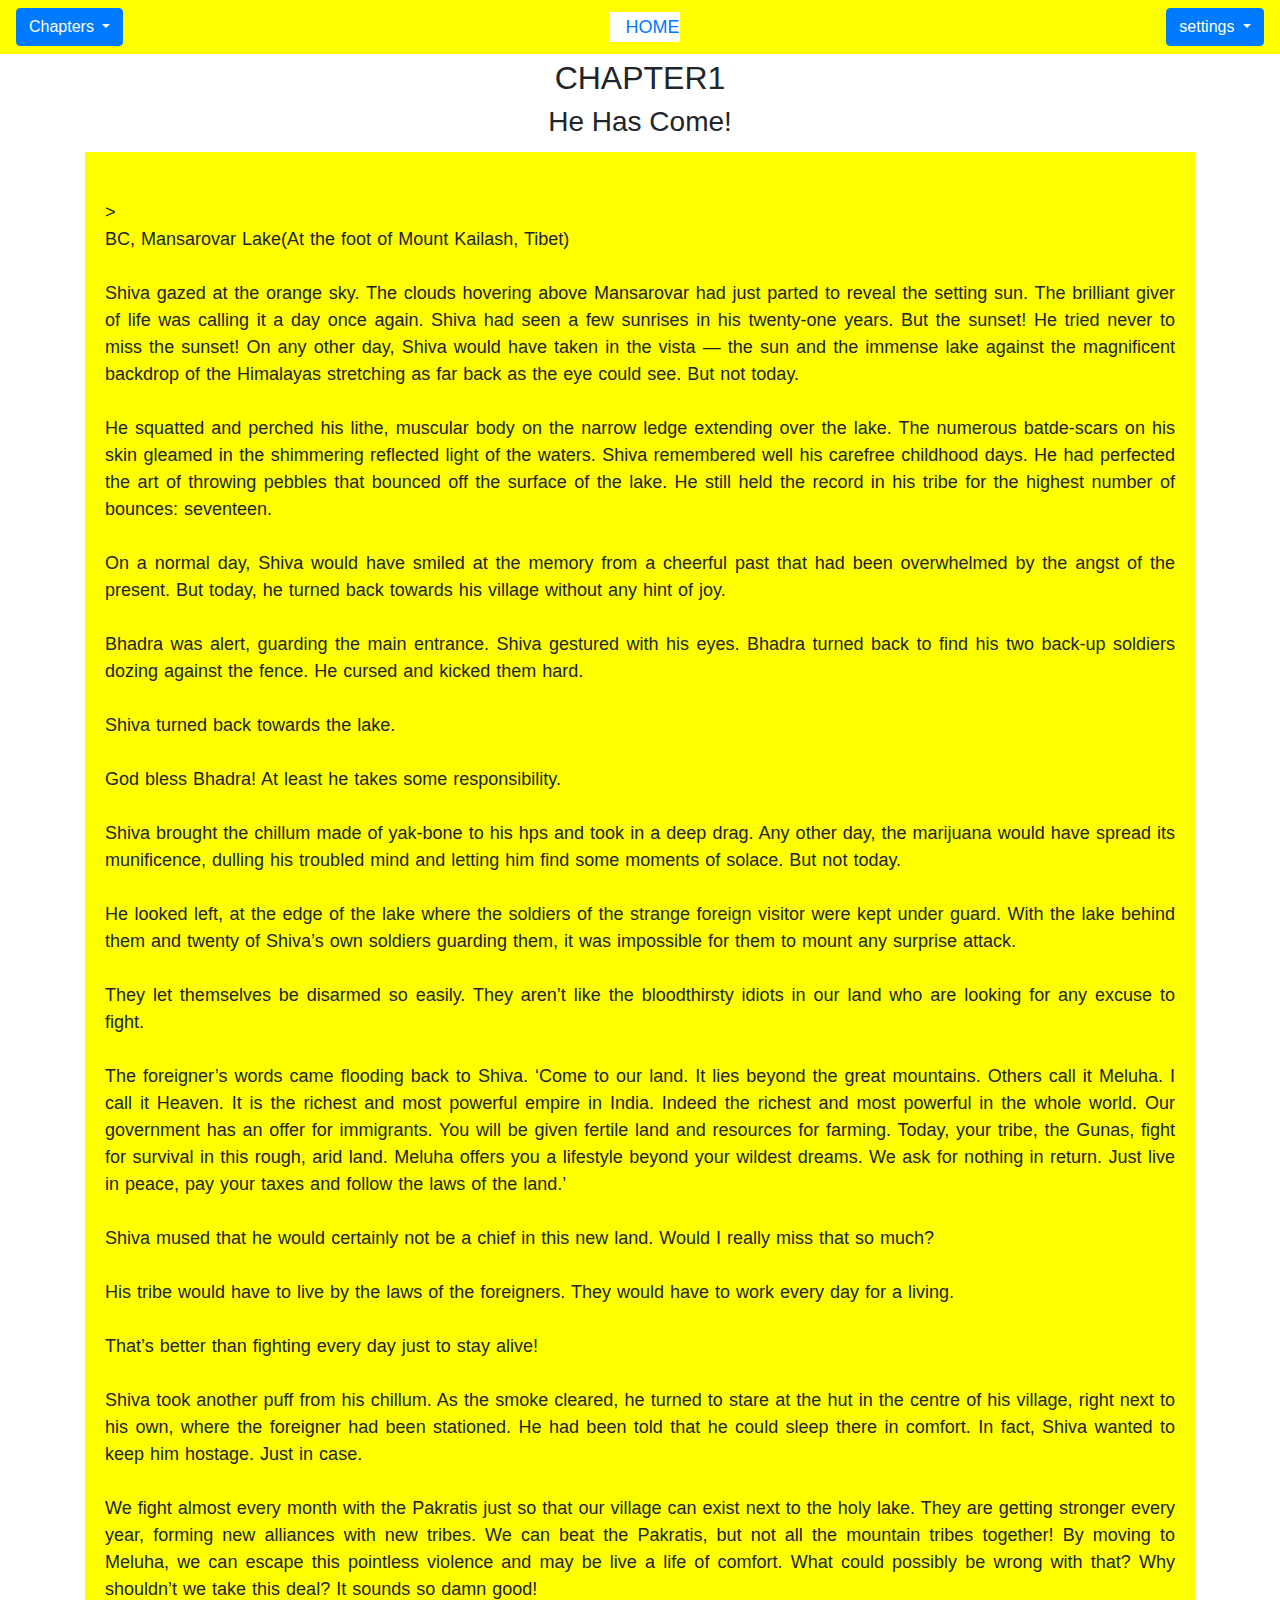
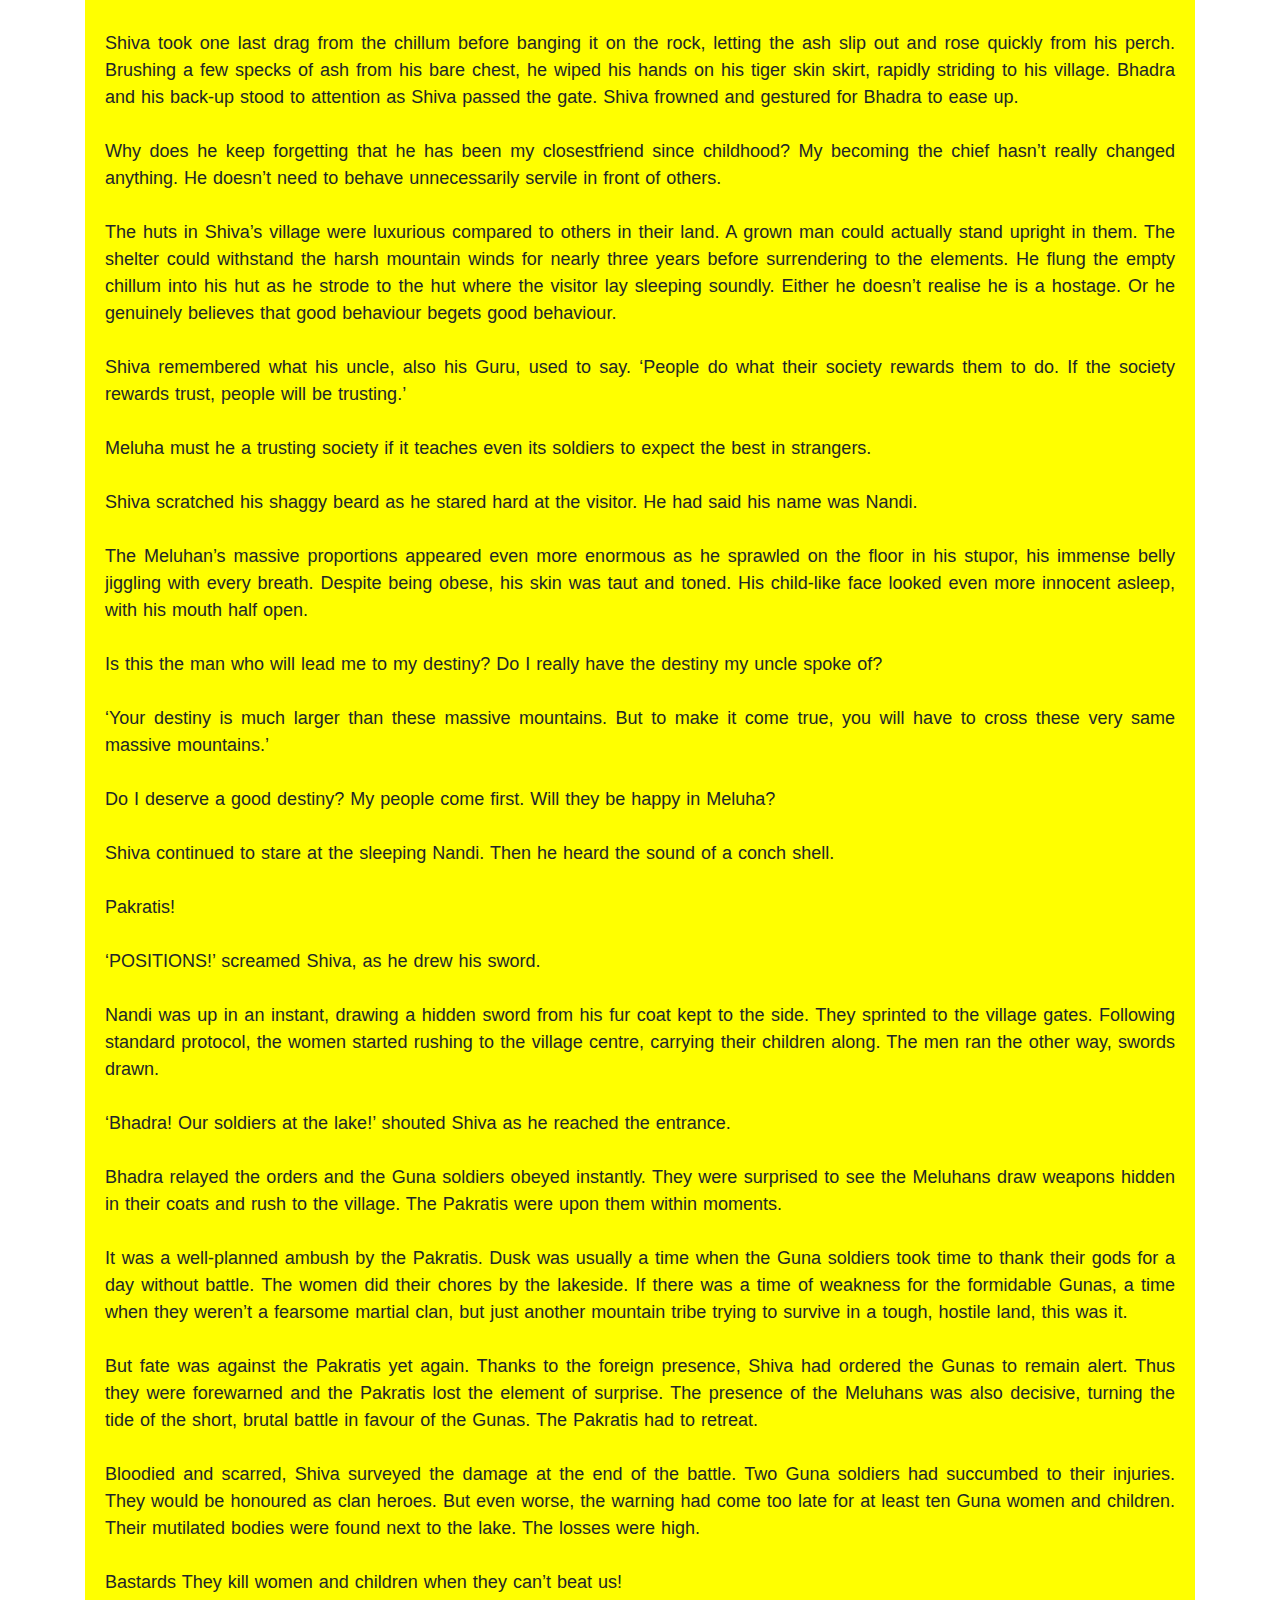
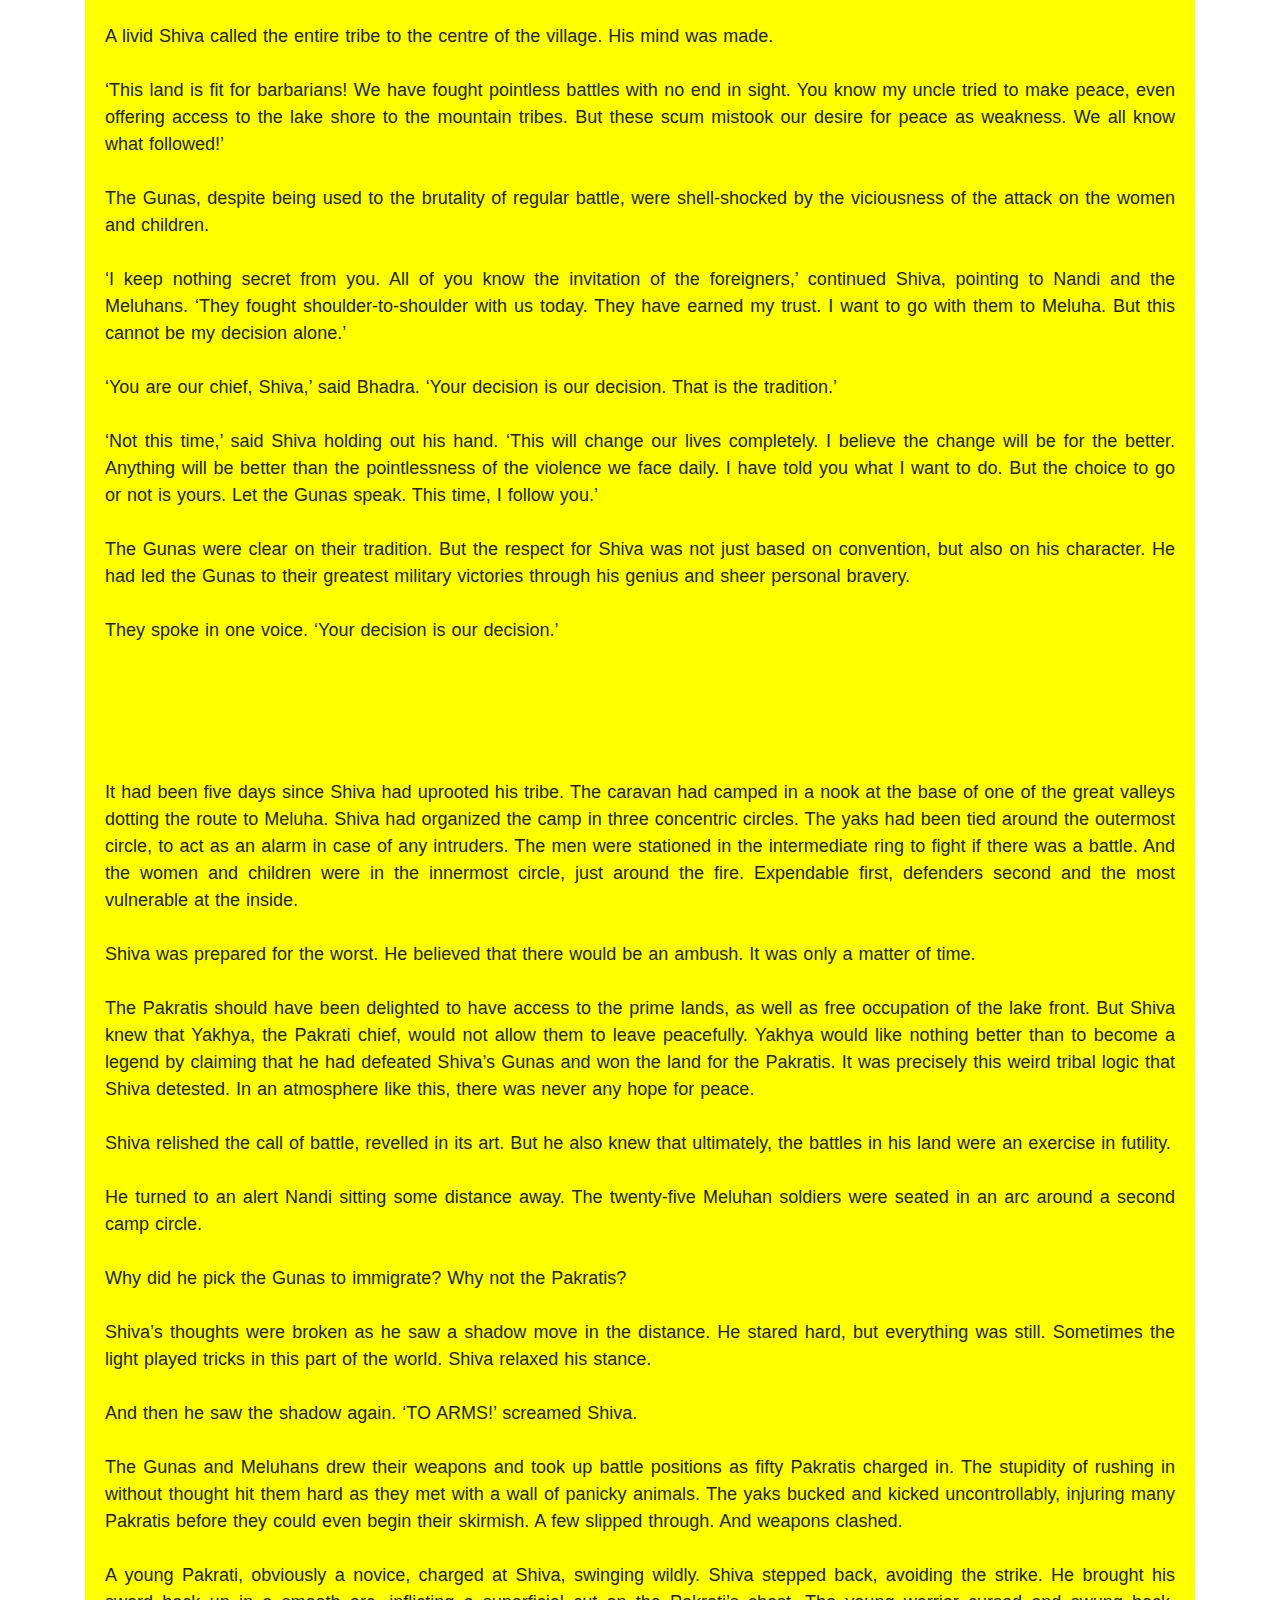
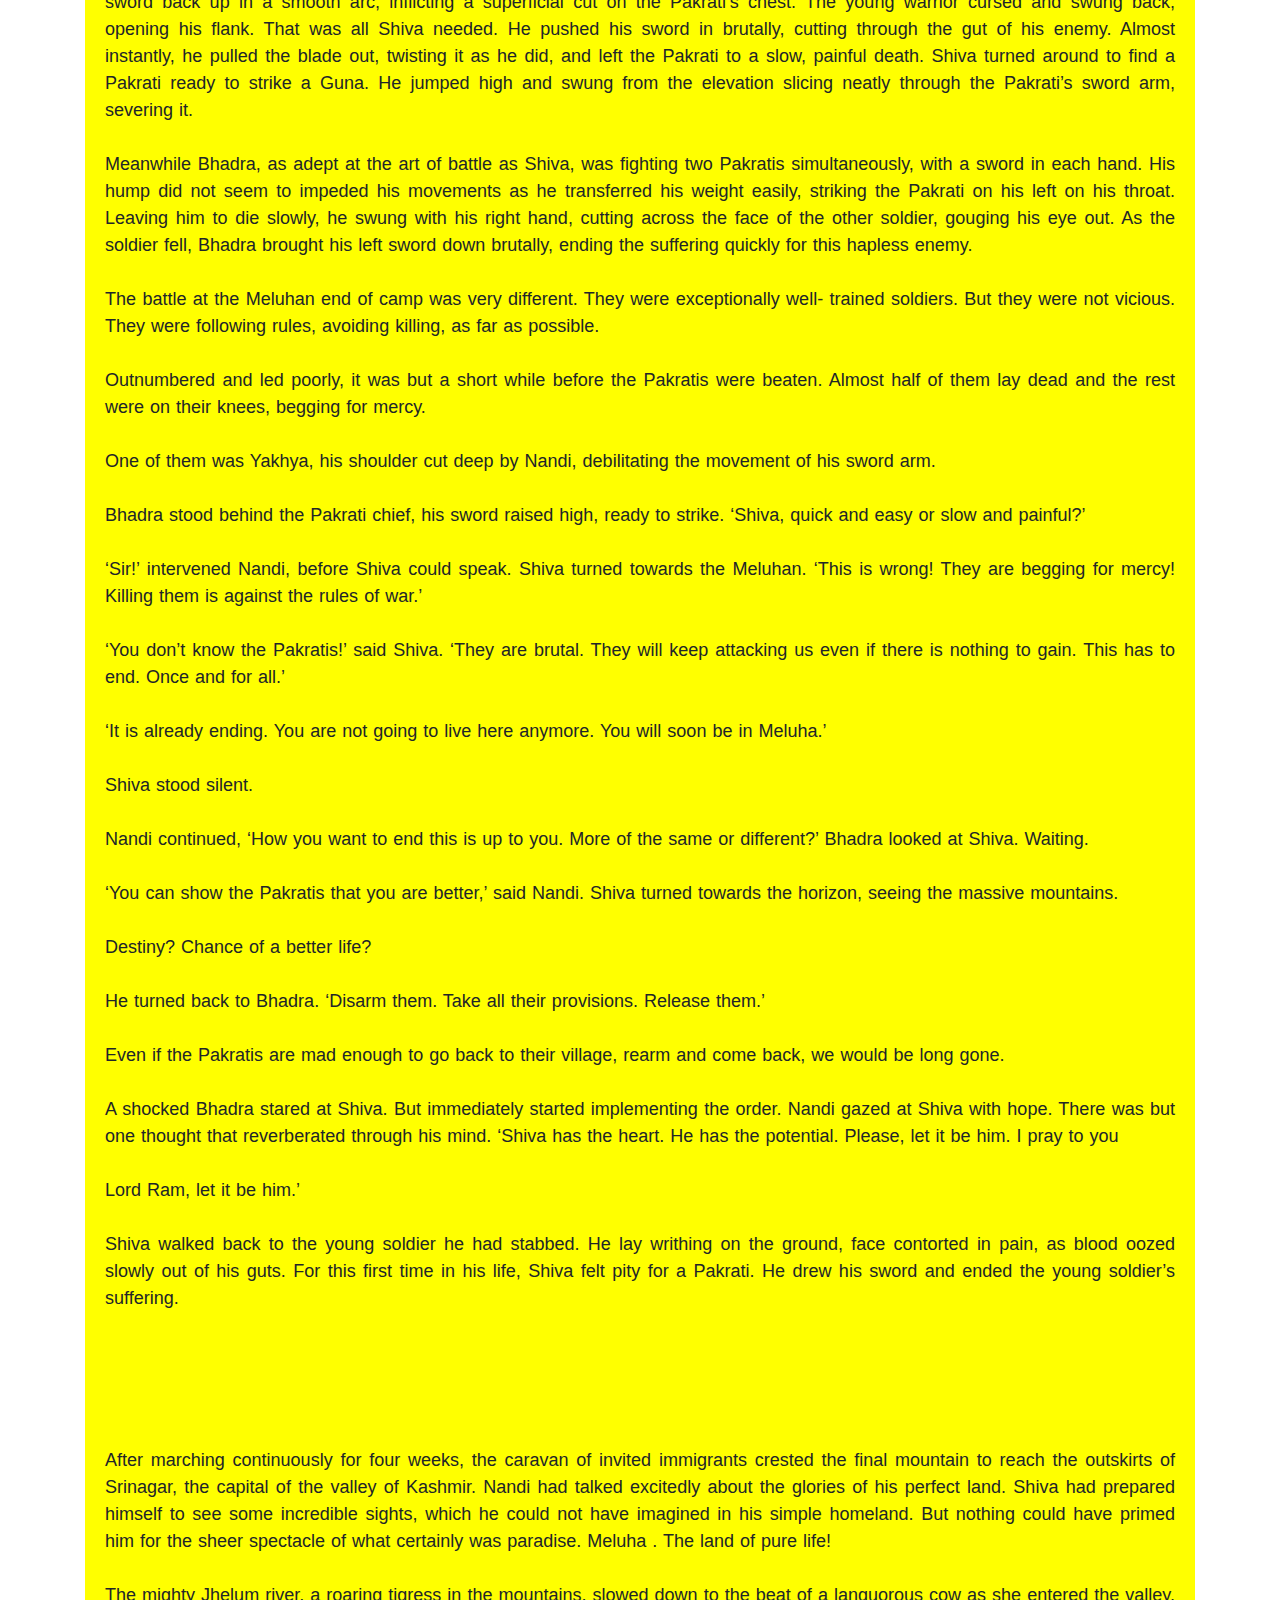
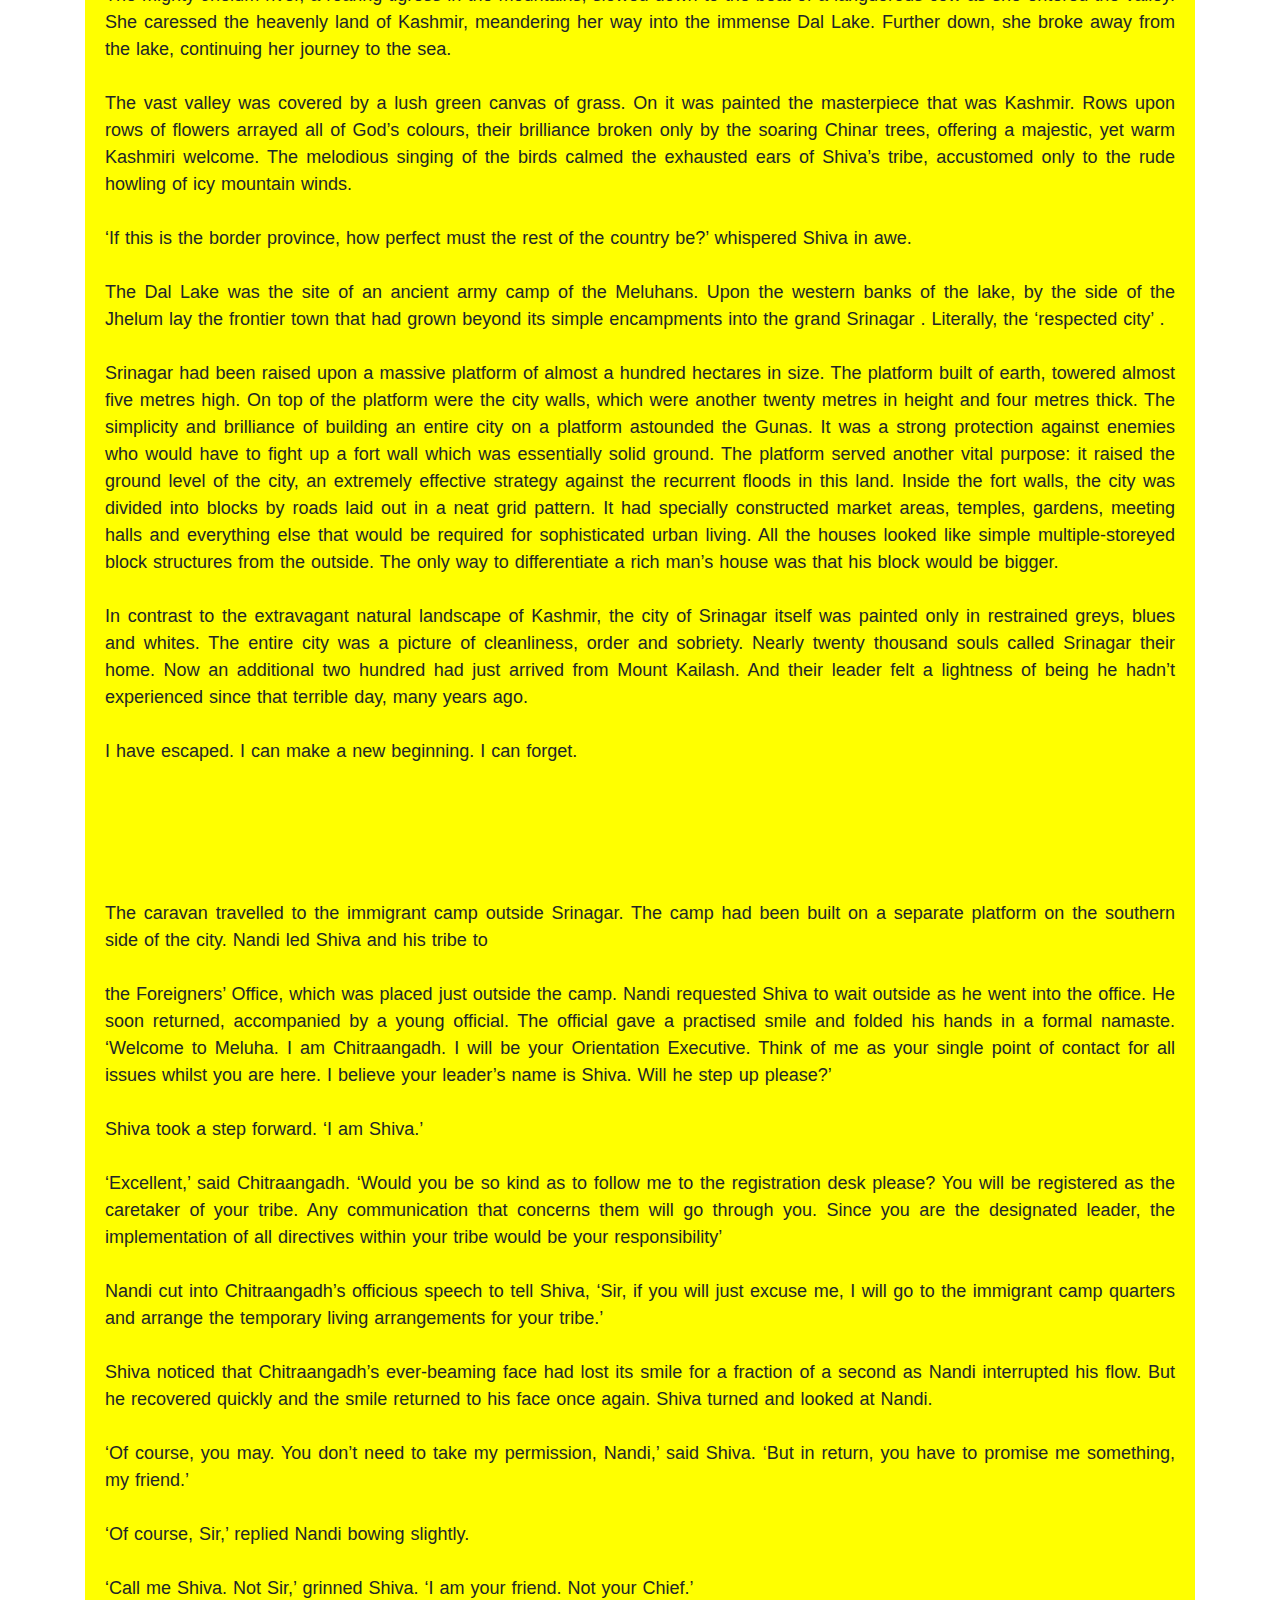
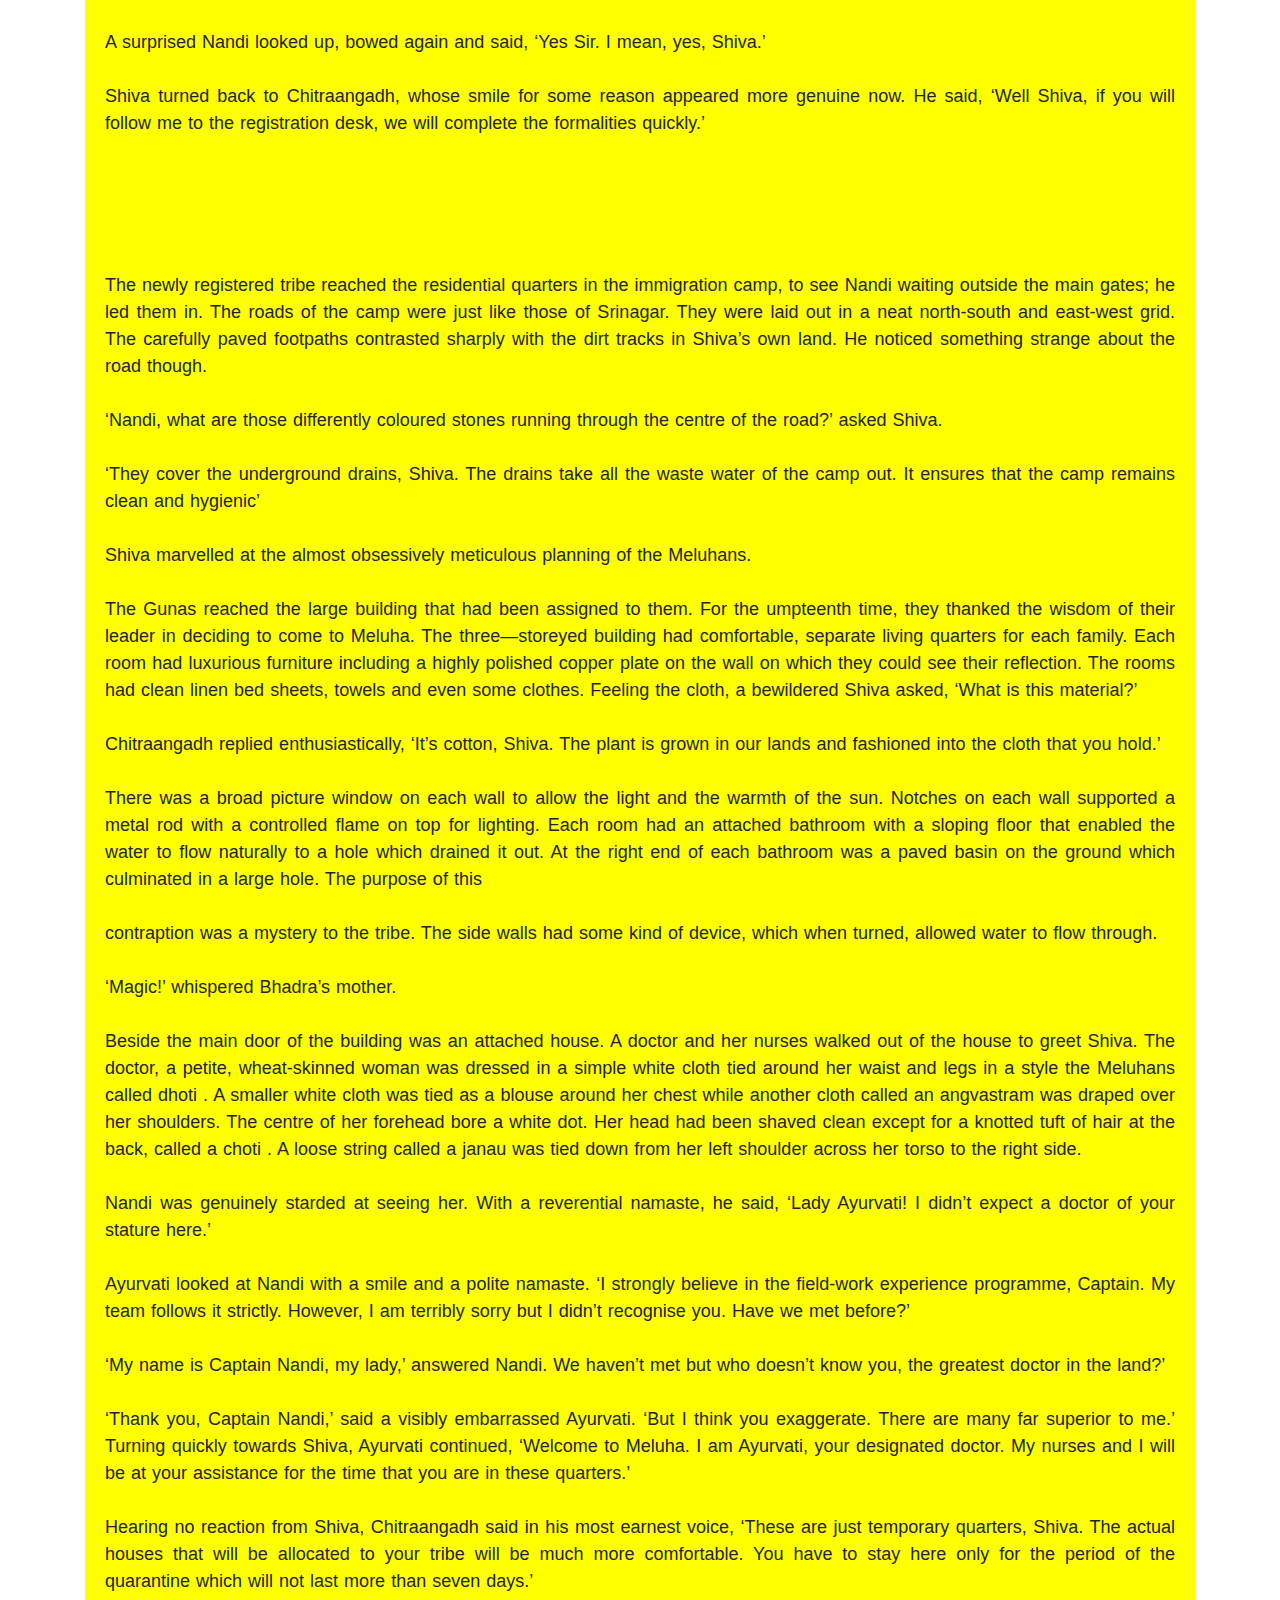
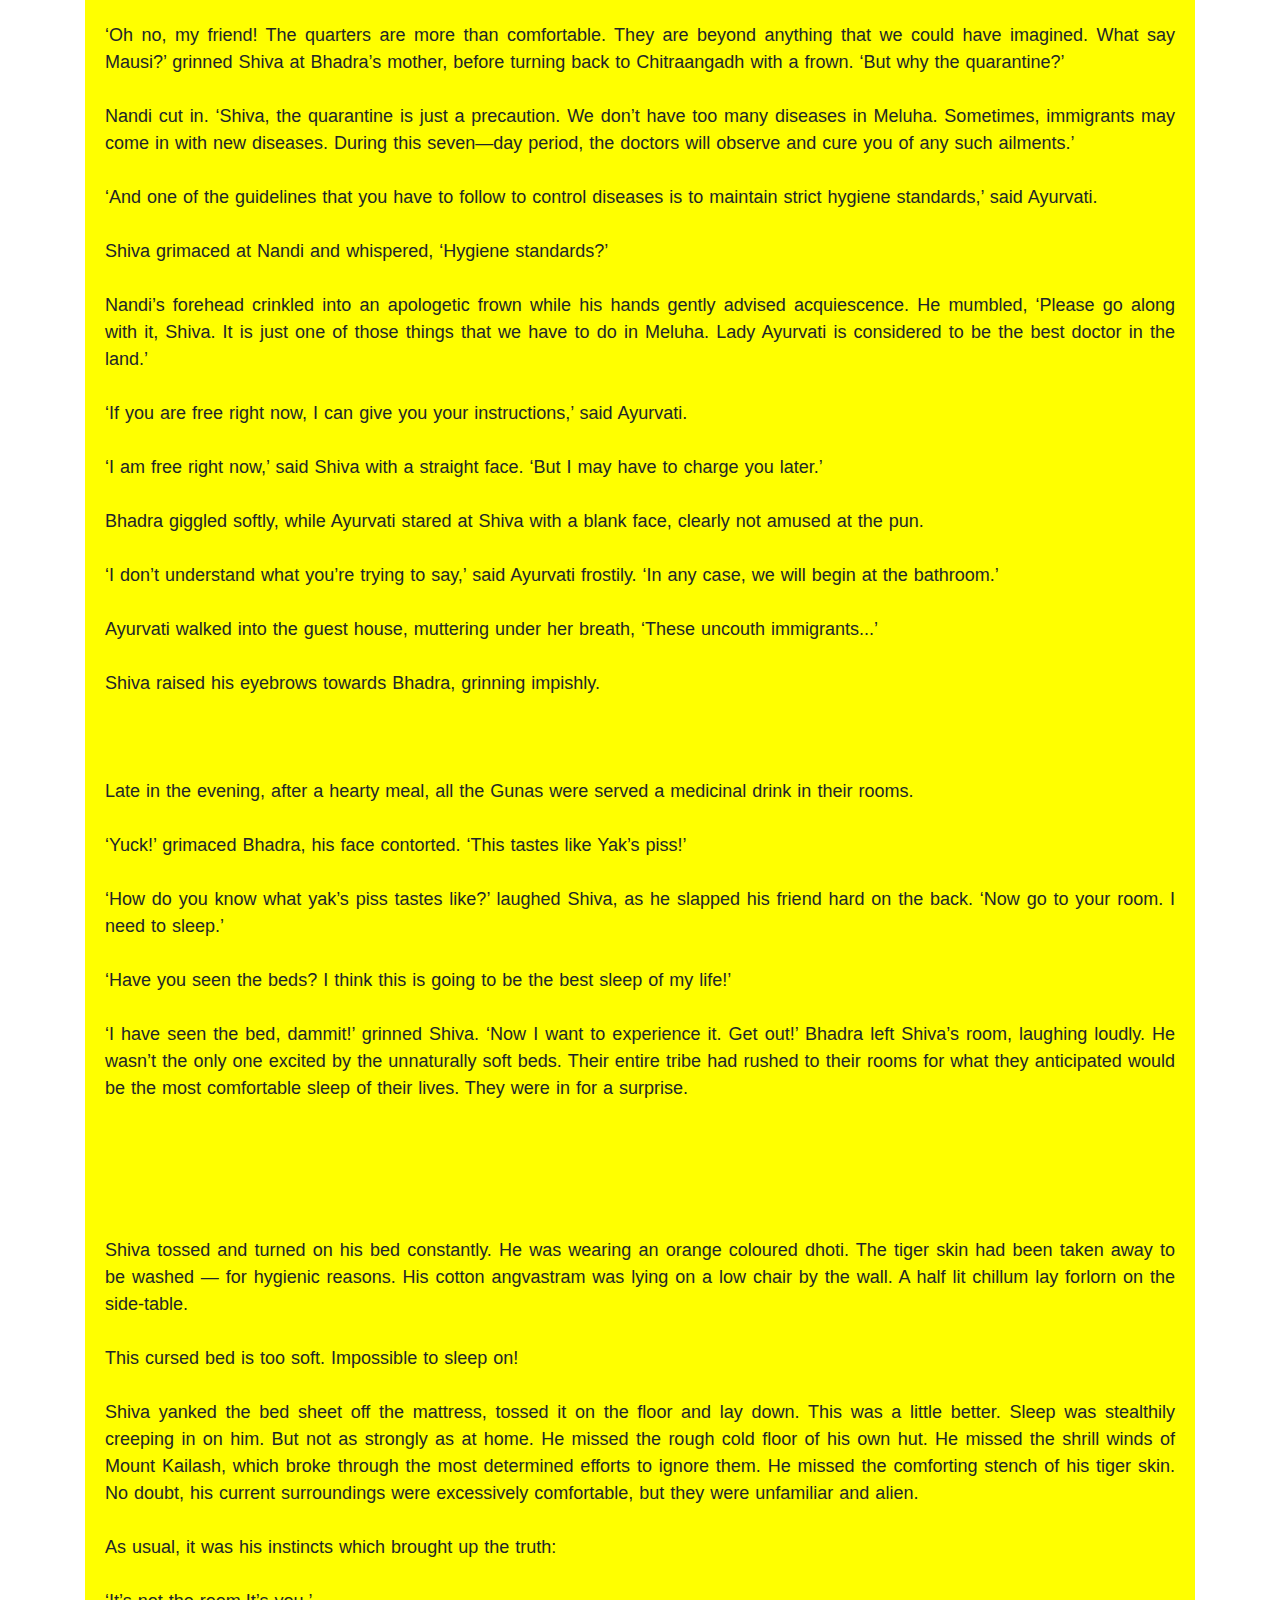
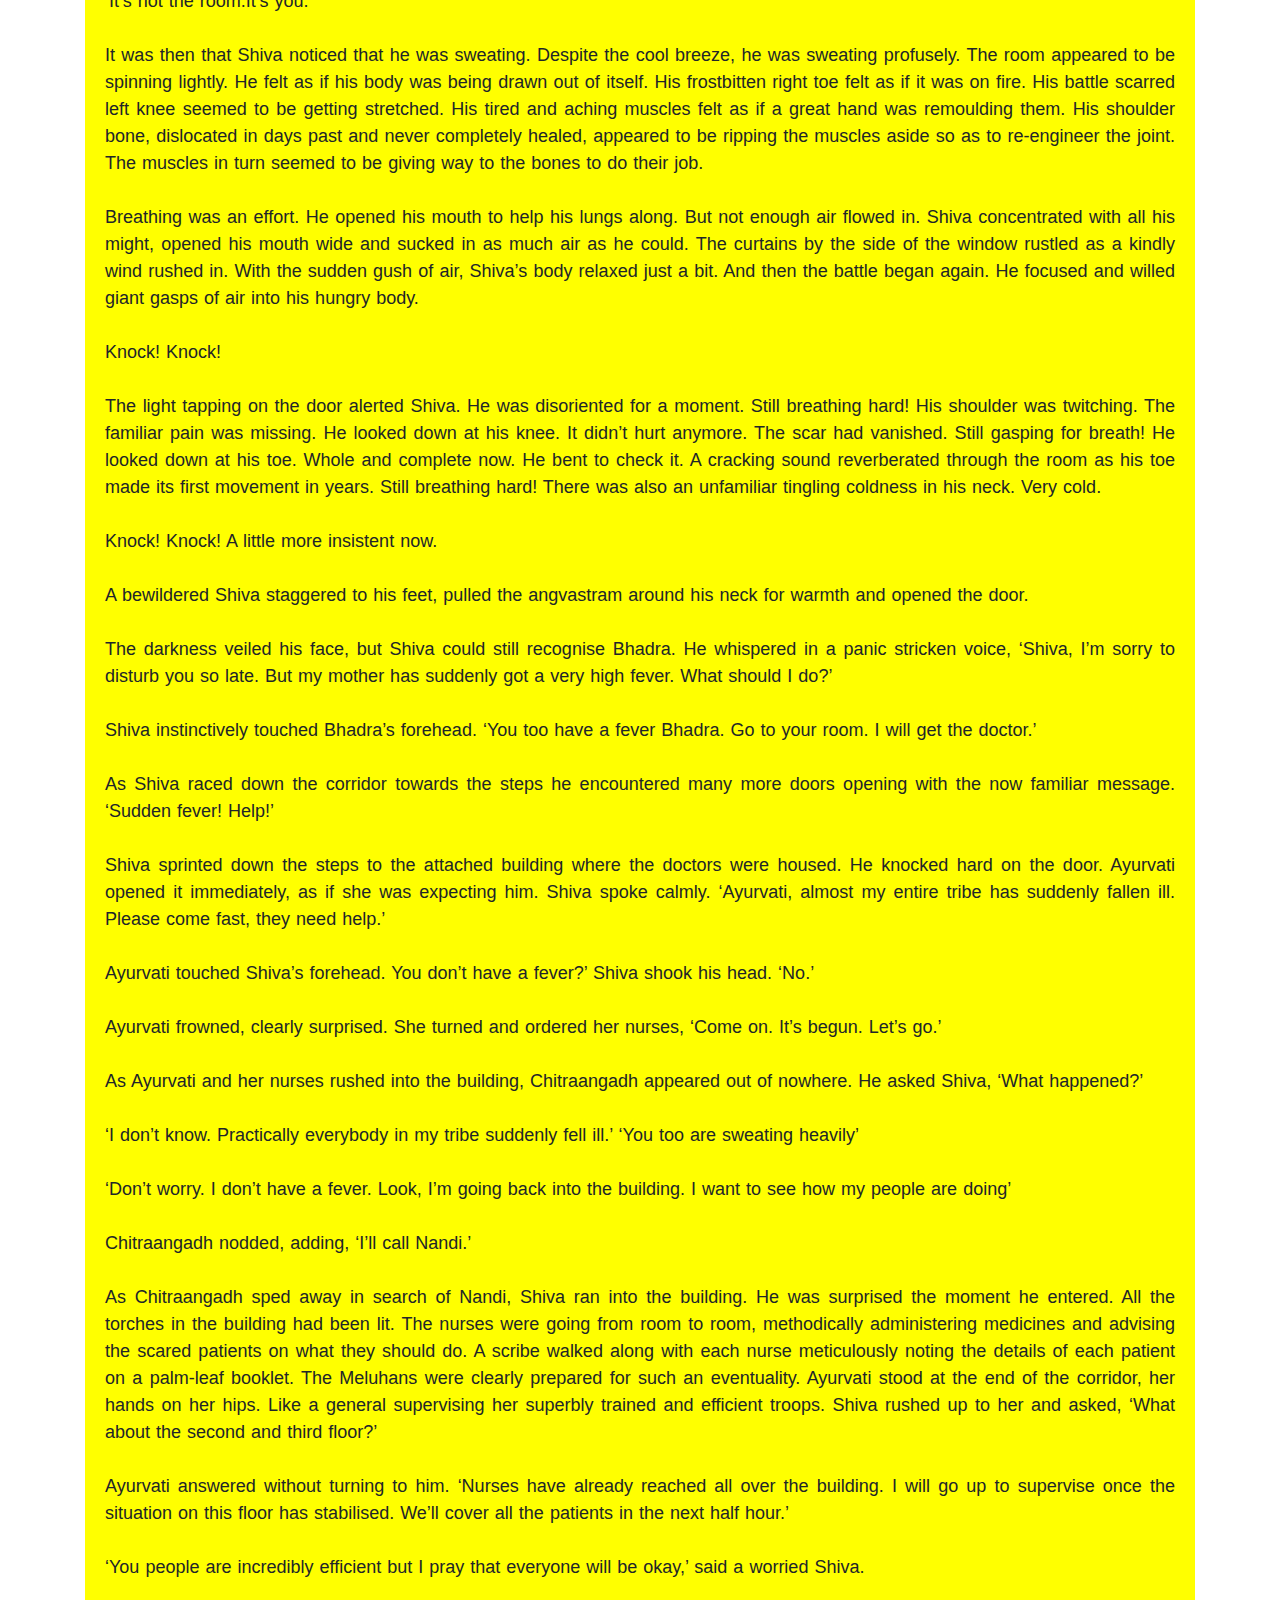
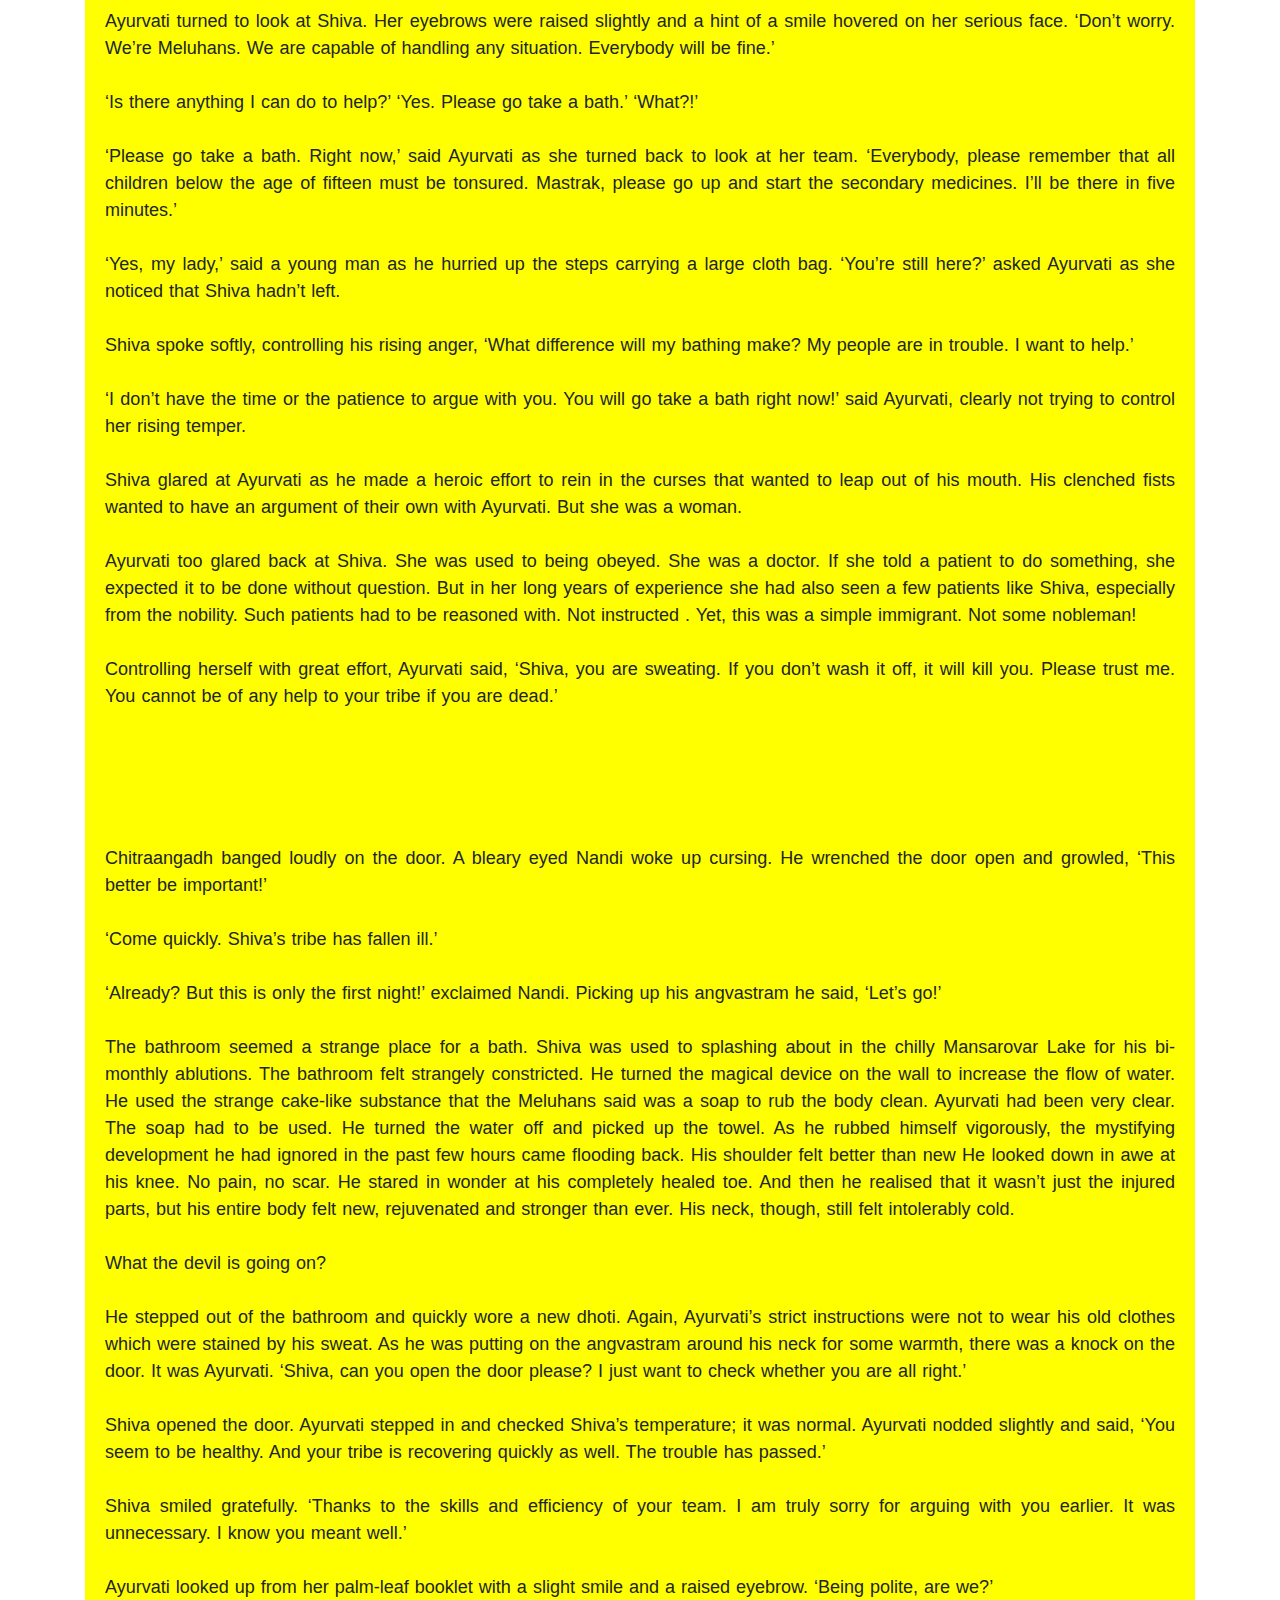
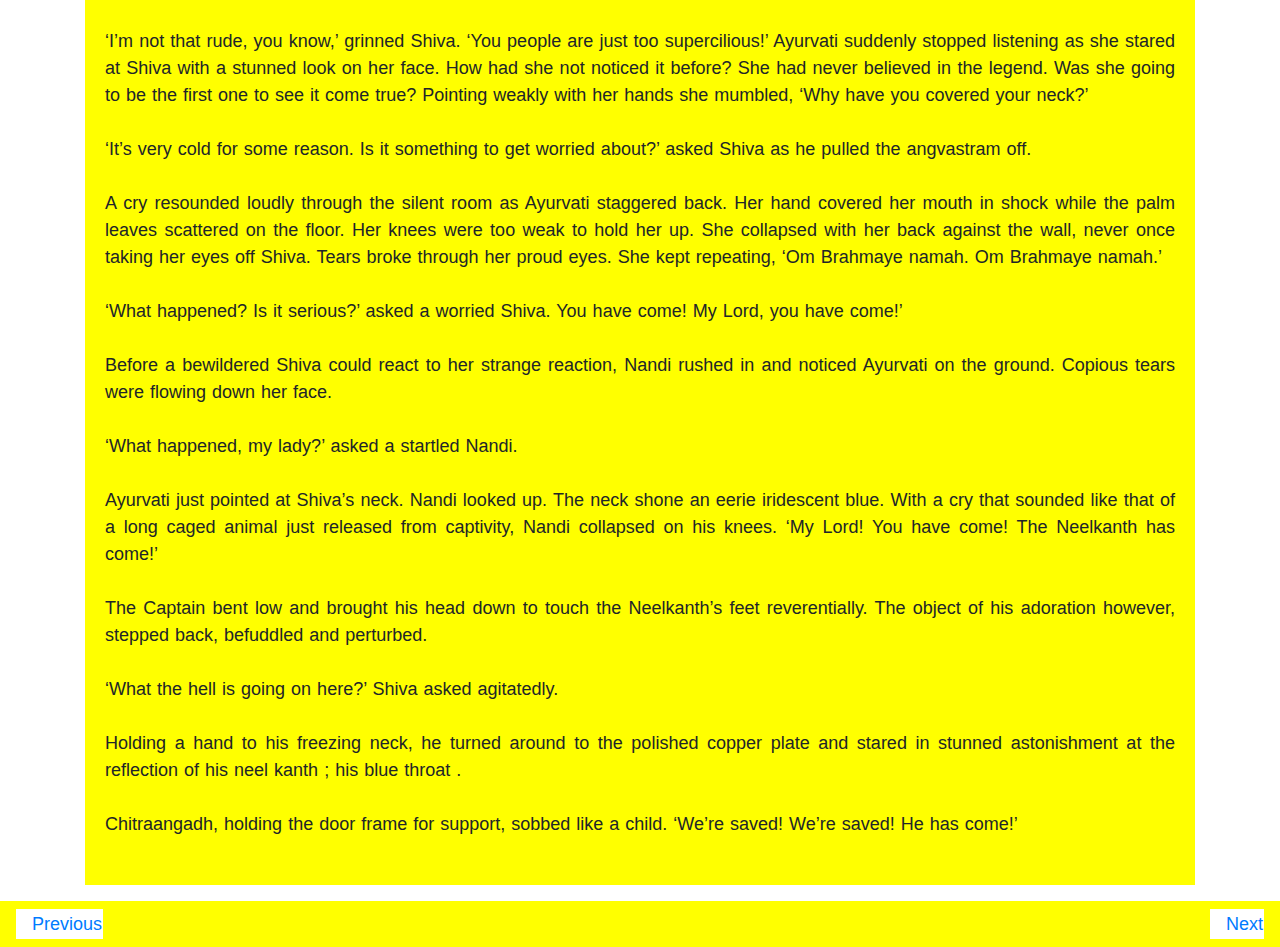
==== commit 841a916d: "Update 1.html" ====
--- a/1.html
+++ b/1.html
@@ -68,17 +68,17 @@
         
            <p class="cont" id="cont">
           </br>
-          ></br>1900 BC, Mansarovar Lake(At the foot of Mount Kailash, Tibet)</br>Shiva  gazed  at  the  orange  sky.  The  clouds  hovering  above  Mansarovar   had  just  parted to reveal the setting sun. The  brilliant  giver  of life was  calling  it a day  once  again.  Shiva had  seen  a  few  sunrises  in his  twenty-one  years.  But the  sunset!  He tried  never  to miss the sunset! On any other day, Shiva would have taken  in the  vista  — the  sun  and  the immense  lake  against  the  magnificent  backdrop  of the  Himalayas   stretching   as  far back as the eye could see. But not today.</br>He  squatted  and  perched  his  lithe,  muscular  body  on  the  narrow  ledge  extending   over the  lake.  The  numerous  batde-scars  on  his  skin  gleamed   in  the  shimmering   reflected light  of  the  waters.  Shiva  remembered  well  his  carefree  childhood  days.   He  had perfected the  art  of throwing  pebbles  that  bounced  off the  surface  of the  lake.  He  still  held the record in his tribe for the highest number of bounces: seventeen.</br>On a normal day, Shiva would have smiled at  the  memory  from a  cheerful  past  that  had been overwhelmed by the angst  of the  present.  But today,  he  turned  back  towards  his  village without any hint of joy.</br>Bhadra was  alert,  guarding  the  main  entrance.  Shiva  gestured  with  his  eyes.  Bhadra turned back to find his  two  back-up  soldiers  dozing  against  the  fence.  He  cursed  and kicked them hard.</br>Shiva turned back towards the lake.</br>God bless Bhadra! At least he takes some responsibility.</br>Shiva brought the chillum  made  of yak-bone  to  his  hps  and  took  in  a  deep  drag.  Any other day,  the  marijuana  would  have  spread  its  munificence,  dulling  his  troubled  mind and letting him find some moments of solace. But not today.</br>He  looked  left,  at  the  edge   of the  lake  where  the soldiers	of the strange	foreign visitor were   kept  under  guard.   With  the  lake  behind   them  and  twenty of Shiva’s		own soldiers guarding  them,  it was impossible	for them to mount any surprise attack.</br>They let themselves	be disarmed	so easily.	They aren’t like the bloodthirsty idiots in our land  who are  looking  for any excuse	to fight.</br>The foreigner’s	words came flooding back to Shiva. ‘Come to our land.  It lies  beyond  the great	mountains.	Others   call  it Meluha.		I  call  it Heaven.	It  is the  richest	and most powerful empire in India. Indeed the richest and most powerful in the whole world. Our government	has  an  offer for immigrants.	You will be  given  fertile  land and resources	for farming. Today, your tribe, the Gunas, fight for survival  in this  rough,  arid  land.  Meluha offers  you  a  lifestyle  beyond  your wildest  dreams.	We ask for nothing  in return.  Just  live in peace,	pay your taxes and follow the laws of the land.’</br>Shiva mused that he would certainly not be a chief in this new land. Would I really miss that so much?</br>His  tribe  would  have   to  live  by  the  laws   of the  foreigners.	They would have to work every day for a living.</br>That’s better than fighting every day just to stay alive!</br>Shiva took another puff from his chillum.  As the  smoke  cleared,  he  turned  to stare  at  the hut in the centre of his village, right next  to  his  own,  where  the  foreigner  had  been stationed.  He  had  been  told  that  he  could  sleep  there  in comfort.  In fact,  Shiva   wanted to keep him hostage. Just in case.</br> 
-We fight almost every  month  with the  Pakratis  just  so  that  our  village  can  exist  next  to the holy  lake.  They  are  getting  stronger  every  year,  forming  new  alliances  with  new tribes. We can beat the Pakratis, but not all the mountain tribes  together!  By  moving  to Meluha, we can escape this  pointless  violence  and  may  be  live  a  life of comfort.  What could possibly be wrong with that? Why shouldn’t  we  take  this deal?  It sounds  so  damn good!</br>Shiva took one last  drag  from the  chillum  before  banging  it on  the  rock,  letting  the  ash slip out and rose quickly from  his  perch.  Brushing  a  few  specks  of ash  from  his  bare  chest, he wiped  his  hands  on  his  tiger  skin  skirt,  rapidly  striding  to his  village.  Bhadra and  his  back-up  stood  to  attention  as  Shiva  passed  the  gate.   Shiva   frowned   and gestured for Bhadra to ease up.</br>Why  does   he  keep   forgetting   that  he  has   been my closestfriend	since  childhood?	My becoming	the		chief	hasn’t	really	changed	anything.	He  doesn’t	need	to behave unnecessarily	servile in front of others.</br>The  huts  in Shiva’s	village	were  luxurious	compared	to others in their land. A grown man	could	actually		stand	upright	in  them.	The  shelter		could	withstand		the harsh mountain  winds  for nearly  three  years  before surrendering	to the elements.	He flung the empty  chillum  into his  hut as  he  strode  to the  hut where  the  visitor lay sleeping		soundly. Either  he doesn’t  realise	he  is a hostage.	Or he genuinely	believes		that good behaviour begets		good behaviour.</br>Shiva  remembered	what  his  uncle,   also   his  Guru,  used  to say.	‘People	do what their society rewards them to do. If the society rewards trust, people will be trusting.’</br>Meluha   must  he  a trusting  society	if it teaches	even  its soldiers	to expect	the best in strangers.</br>Shiva  scratched	his shaggy	beard as he stared hard  at the visitor.  He had said his name was Nandi.</br>The Meluhan’s	massive	proportions  appeared	even  more  enormous	as  he sprawled	on the   floor  in his  stupor,		his  immense	belly jiggling	with every	breath.		Despite	being obese,	his  skin  was	taut  and  toned.	His child-like		face	looked  even	more innocent asleep,	with his mouth half open.</br>Is  this  the  man  who  will lead  me  to my destiny?	Do I really have the destiny my uncle spoke of?</br>‘Your destiny   is  much  larger   than these  massive		mountains.	But to make it come true, you  will have  to cross  these  very same  massive	mountains.’</br>Do I deserve	a good destiny?	My people come first. Will they be happy in Meluha?</br>Shiva  continued	to  stare   at the  sleeping	Nandi. Then he heard the sound  of  a  conch shell.</br>Pakratis!</br>‘POSITIONS!’ screamed	Shiva, as he drew his sword.</br>Nandi was up in an instant, drawing  a  hidden  sword  from  his  fur coat  kept  to the  side. They  sprinted  to  the  village  gates.  Following  standard  protocol,  the  women  started rushing to the village centre, carrying their children along. The  men  ran  the  other  way, swords drawn.</br>‘Bhadra! Our soldiers at the lake!’ shouted Shiva as he reached the entrance.</br>Bhadra  relayed	the  orders  and  the  Guna  soldiers  obeyed  instantly.  They  were  surprised to  see  the Meluhans	draw  weapons	hidden   in  their  coats   and  rush  to the village.	The Pakratis were upon them within moments.</br>It was a well-planned ambush by the Pakratis. Dusk was usually  a  time  when  the  Guna soldiers took time to  thank  their  gods  for  a  day  without  battle.  The  women  did  their chores  by  the  lakeside.  If there  was   a  time  of weakness   for the  formidable   Gunas,   a time when they weren’t a fearsome martial clan, but just another mountain tribe  trying  to survive in a tough, hostile land, this was it.</br> 
-But fate was against the Pakratis yet  again.  Thanks  to the  foreign  presence,  Shiva  had ordered the Gunas to remain alert. Thus they were forewarned  and  the  Pakratis  lost  the element  of surprise.  The presence  of the Meluhans  was  also  decisive,   turning  the tide of  the short, brutal battle in favour of the Gunas. The Pakratis had to retreat.</br>Bloodied  and scarred,	Shiva  surveyed	the damage	at the end of the battle. Two Guna soldiers	had succumbed		to their  injuries.   They  would  be  honoured   as clan  heroes.	But even worse, the warning had  come  too  late  for at  least  ten  Guna  women  and  children. Their  mutilated  bodies  were  found  next  to the  lake. The losses	were high.</br>Bastards	They kill women and children when they can’t beat us!</br>A livid Shiva called the entire tribe to the centre of the village. His mind was made.</br>‘This land is fit for barbarians! We have fought pointless battles  with no end  in sight.  You know my uncle tried  to  make  peace,  even  offering  access  to  the  lake  shore  to  the mountain  tribes.  But  these  scum  mistook  our  desire   for peace   as  weakness.   We  all  know what followed!’</br>The  Gunas,  despite  being  used  to the  brutality  of regular  battle,  were  shell-shocked   by the viciousness of the attack on the women and children.</br>‘I keep	nothing	secret	from  you.   All  of  you   know  the  invitation	of the foreigners,’ continued  Shiva,  pointing  to Nandi  and  the Meluhans.	‘They fought shoulder-to-shoulder with  us  today.   They have  earned	my  trust.  I want  to  go  with  them to Meluha.	But this cannot be my decision alone.’</br>‘You  are   our chief,  Shiva,’	said	Bhadra.	‘Your decision	is  our  decision.	That is the tradition.’</br>‘Not this  time,’  said  Shiva  holding  out his  hand.  ‘This will change	our lives completely.	I believe	the change	will be  for the  better.  Anything  will  be  better  than  the  pointlessness of the violence we face  daily.  I have  told you  what  I want  to do.  But  the  choice  to go  or not is  yours.  Let the Gunas  speak.	This time, I follow you.’</br>The Gunas were clear on their tradition. But the respect for Shiva was not just based on convention, but also on his character. He  had  led  the  Gunas  to  their  greatest  military victories through his genius and sheer personal bravery.</br>They  spoke  in one  voice.  ‘Your decision  is our decision.’</br> </br></br>It had been five days since Shiva  had  uprooted  his  tribe.  The  caravan  had  camped  in a  nook at the base of one of the  great  valleys  dotting  the  route  to  Meluha.  Shiva  had organized the camp in three  concentric  circles.  The  yaks  had  been  tied  around  the outermost circle,  to act  as  an  alarm  in case  of any  intruders.  The  men  were  stationed  in the intermediate ring to fight  if there  was  a  battle.  And  the  women  and  children  were  in the  innermost  circle,  just  around  the  fire.  Expendable  first,  defenders  second  and   the most vulnerable at the inside.</br>Shiva was  prepared  for the  worst.  He  believed  that  there  would  be  an  ambush.  It was only a matter of time.</br>The Pakratis	should  have  been  delighted	to have  access	to the prime lands, as well as free occupation	of the  lake  front.  But  Shiva   knew that Yakhya,	the Pakrati chief, would not allow  them  to leave  peacefully.	Yakhya   would  like  nothing  better  than to become	a legend	by claiming	that   he  had  defeated		Shiva’s	Gunas	and won the land for the Pakratis.		It was  precisely	this weird tribal logic that Shiva  detested.	In an atmosphere like this, there was never any hope for peace.</br>Shiva  relished	the  call  of battle,  revelled	in its  art.  But  he  also  knew that ultimately,	the battles  in his  land  were an exercise	in futility.</br>He  turned	to  an   alert   Nandi  sitting  some	distance	away.	The  twenty-five	Meluhan soldiers  were seated	in an arc around a second camp circle.</br> 
-Why did he pick the Gunas to immigrate? Why not the Pakratis?</br>Shiva’s  thoughts  were  broken  as  he  saw  a  shadow   move  in  the  distance.   He  stared hard, but everything was still. Sometimes the  light played  tricks  in this part  of the  world. Shiva relaxed his stance.</br>And then he saw the shadow again. ‘TO ARMS!’ screamed Shiva.</br>The  Gunas  and  Meluhans  drew  their  weapons  and  took  up  battle  positions  as  fifty Pakratis  charged  in.  The  stupidity  of rushing  in  without  thought  hit  them  hard  as  they met with a wall of panicky animals. The yaks bucked  and  kicked  uncontrollably,  injuring many Pakratis before they could even begin their skirmish. A few slipped  through.  And weapons clashed.</br>A young  Pakrati,	obviously   a novice,  charged	at Shiva,		swinging	wildly. Shiva stepped back,  avoiding	the strike. He brought his sword back up in a smooth arc, inflicting a  superficial	cut   on the  Pakrati’s	chest.	The  young	warrior  cursed	and  swung	back, opening   his  flank.  That  was  all Shiva  needed.		He pushed	his sword in brutally, cutting through  the  gut  of his enemy.	Almost instantly, he pulled the blade  out, twisting  it as  he did, and left the Pakrati  to a  slow,  painful  death.  Shiva  turned  around  to find  a  Pakrati ready	to  strike   a  Guna.   He  jumped   high and  swung		from the  elevation	slicing neatly through the Pakrati’s	sword arm, severing		it.</br>Meanwhile	Bhadra,	as  adept	at  the  art  of  battle  as  Shiva,	was fighting two Pakratis simultaneously,	with  a  sword  in each	hand.   His  hump   did not  seem	to impeded	his movements		as  he  transferred		his weight  easily,	striking  the Pakrati	on his left on his throat.  Leaving   him to die  slowly,  he  swung   with his  right  hand, cutting  across	the face of  the other  soldier,		gouging	his  eye   out.  As  the  soldier  fell, Bhadra	brought his left sword  down  brutally,  ending  the suffering  quickly  for this hapless	enemy.</br>The battle at the Meluhan end of camp was very different. They were exceptionally  well- trained soldiers. But they were not vicious.  They  were  following  rules,  avoiding  killing, as far as possible.</br>Outnumbered and led poorly, it was but a short while before  the  Pakratis  were  beaten. Almost half of them lay dead and the rest were on their knees, begging for mercy.</br>One of them  was  Yakhya,  his  shoulder  cut deep  by Nandi,  debilitating  the  movement  of his sword arm.</br>Bhadra stood behind  the  Pakrati  chief,  his  sword  raised  high,  ready  to  strike.  ‘Shiva, quick and easy or slow and painful?’</br>‘Sir!’ intervened	Nandi,  before  Shiva could speak.	Shiva turned towards the Meluhan. ‘This is wrong!  They  are  begging  for mercy!  Killing them is against	the rules of war.’</br>‘You don’t know the Pakratis!’	said  Shiva.  ‘They  are  brutal.  They  will keep  attacking	us even if there is nothing to gain. This has to end. Once and for all.’</br>‘It is already	ending.	You  are   not  going   to live  here	anymore.	You will soon be in Meluha.’</br>Shiva stood silent.</br>Nandi continued, ‘How you want to end this is up to you. More of the same or different?’ Bhadra looked at Shiva. Waiting.</br>‘You  can  show the Pakratis	that you are better,’ said Nandi. Shiva turned towards the horizon, seeing	the massive	mountains.</br>Destiny? Chance of a better life?</br>He turned  back  to Bhadra.   ‘Disarm  them.  Take  all their provisions.  Release	them.’</br>Even  if the Pakratis	are mad enough  to go  back  to their  village,  rearm  and  come  back, we would be long gone.</br>A shocked   Bhadra  stared  at Shiva.  But immediately	started  implementing	the order. Nandi gazed	at  Shiva   with  hope.  There  was   but  one  thought that reverberated	through his mind.	‘Shiva	has the heart.	He has the potential.		Please,	let it be him. I pray to you</br> 
-Lord Ram, let it be him.’</br>Shiva walked back to the  young  soldier  he  had  stabbed.  He  lay  writhing  on the  ground, face contorted in pain, as blood oozed slowly out of his guts. For this  first time  in his  life, Shiva felt pity for a Pakrati. He drew his sword and ended the young soldier’s suffering.</br> </br></br>After  marching  continuously  for four  weeks,  the  caravan  of invited  immigrants   crested the final mountain to reach the outskirts of Srinagar, the capital of the  valley  of Kashmir. Nandi had talked excitedly about  the  glories  of  his  perfect  land.  Shiva  had  prepared himself to see some incredible sights, which he could not have imagined in his simple homeland. But nothing  could  have  primed  him  for the  sheer  spectacle  of what  certainly was paradise. Meluha . The land of pure life!</br>The  mighty  Jhelum  river,  a roaring  tigress   in the  mountains,   slowed  down  to the  beat  of a  languorous  cow  as  she  entered  the  valley.  She  caressed   the   heavenly   land   of Kashmir,  meandering  her  way  into  the  immense  Dal  Lake.  Further  down,   she   broke away from the lake, continuing her journey to the sea.</br>The vast valley was covered by a lush green canvas  of grass.  On  it was  painted  the masterpiece that was Kashmir. Rows  upon  rows  of flowers  arrayed  all  of God’s  colours, their brilliance broken only by the soaring Chinar trees, offering  a  majestic,  yet  warm Kashmiri welcome. The melodious  singing  of  the  birds  calmed  the  exhausted  ears  of Shiva’s tribe, accustomed only to the rude howling of icy mountain winds.</br>‘If this is the border province, how perfect  must  the  rest  of the  country  be?’  whispered Shiva in awe.</br>The Dal Lake was the site of an ancient army  camp  of the  Meluhans.  Upon the  western banks  of the lake,  by the side  of the Jhelum  lay  the frontier town that had  grown  beyond   its simple encampments into the grand Srinagar . Literally, the ‘respected city’ .</br>Srinagar		had  been  raised	upon  a  massive		platform   of  almost  a  hundred	hectares		in size. The platform built of earth, towered  almost  five  metres  high.  On top of the  platform were the city  walls,  which  were  another  twenty  metres  in height  and  four  metres  thick. The  simplicity	and  brilliance	of  building   an   entire   city   on  a platform  astounded	the Gunas.   It was  a  strong protection  against	enemies		who would have to fight up a fort wall which was essentially		solid  ground.   The  platform  served   another vital purpose:	it raised the  ground  level  of the  city, an extremely		effective  strategy	against	the recurrent floods in this land. Inside the fort walls,  the  city  was  divided  into blocks  by  roads  laid  out  in a neat  grid  pattern.  It had specially	constructed			market  areas,		temples,	gardens,	meeting halls  and everything	else   that  would be required	for sophisticated	urban living. All the houses	looked  like simple multiple-storeyed		block structures			from the outside. The only way to differentiate a rich man’s house was that his block would be bigger.</br>In contrast	to the extravagant	natural  landscape		of Kashmir,   the  city of Srinagar	itself was  painted   only in restrained	greys,	blues and whites. The entire city was a picture of cleanliness,		order  and  sobriety.	Nearly	twenty	thousand	souls	called	Srinagar	their home.   Now an  additional	two  hundred   had  just  arrived   from Mount Kailash.	And their leader   felt a lightness	of being  he hadn’t experienced	since that terrible day, many years ago.</br>I have  escaped.	I can  make  a new beginning.	I can forget.</br> </br></br>The caravan	travelled   to the  immigrant  camp outside  Srinagar.	The camp had been built on a separate		platform on the southern side of the city. Nandi led Shiva and his tribe to</br> 
-the Foreigners’	Office,  which  was  placed   just  outside  the  camp. Nandi requested	Shiva   to  wait  outside   as  he  went  into  the  office.  He soon  returned,	accompanied	by a young official.  The  official  gave a practised		smile and folded his hands in a formal namaste. ‘Welcome	to Meluha.   I am Chitraangadh.	I will be  your Orientation  Executive.	Think of me  as  your  single	point  of contact	for all issues	whilst  you  are  here.	I believe		your leader’s	name is Shiva. Will he step up please?’</br>Shiva took a step forward. ‘I am Shiva.’</br>‘Excellent,’ said Chitraangadh.	‘Would you be so kind as to follow me to the  registration desk  please?	You will be registered	as  the caretaker	of your tribe. Any communication that  concerns		them   will go  through		you.  Since	you   are  the  designated	leader,	the implementation			of all directives	within your tribe would be your responsibility’</br>Nandi  cut into Chitraangadh’s	officious speech	to tell Shiva, ‘Sir, if you will just excuse me,	I  will   go   to the  immigrant	camp	quarters	and	arrange	the  temporary	living arrangements	for your tribe.’</br>Shiva noticed that Chitraangadh’s ever-beaming face had  lost its smile  for a fraction  of a second as Nandi interrupted  his  flow. But he  recovered  quickly  and  the  smile  returned  to his face once again. Shiva turned and looked at Nandi.</br>‘Of course, you may. You don’t need to take my permission,  Nandi,’  said  Shiva.  ‘But in return, you have to promise me something, my friend.’</br>‘Of course, Sir,’ replied Nandi bowing slightly.</br>‘Call me Shiva. Not Sir,’ grinned Shiva. ‘I am your friend. Not your Chief.’</br>A surprised Nandi looked up, bowed again and said, ‘Yes Sir. I mean, yes, Shiva.’</br>Shiva  turned  back  to  Chitraangadh,  whose  smile   for  some   reason   appeared   more genuine now. He said, ‘Well Shiva, if you will follow me to the registration desk, we will complete the formalities quickly.’</br> </br></br>The newly registered		tribe reached	the residential	quarters	in the immigration camp, to see  Nandi  waiting  outside  the  main gates;	he led them in. The  roads  of the  camp  were just  like  those of Srinagar.	They  were  laid  out  in a  neat  north-south  and  east-west	grid. The carefully	paved	footpaths	contrasted		sharply		with  the  dirt tracks	in Shiva’s	own land.  He noticed  something		strange	about the road though.</br>‘Nandi,   what  are   those  differently  coloured	stones	running   through  the  centre	of the road?’ asked Shiva.</br>‘They  cover  the underground	drains,  Shiva.	The  drains   take  all the waste	water of the camp  out. It ensures	that the camp remains clean and hygienic’</br>Shiva marvelled	at the almost obsessively	meticulous	planning of the Meluhans.</br>The  Gunas  reached  the  large  building  that  had  been  assigned  to  them.  For   the umpteenth time, they  thanked  the wisdom  of their leader  in deciding  to come  to Meluha.  The three—storeyed building  had  comfortable,  separate  living  quarters  for each  family. Each room had  luxurious  furniture  including  a  highly  polished  copper  plate  on the  wall  on which they could  see  their  reflection.  The  rooms  had  clean  linen  bed  sheets,  towels and even some clothes.  Feeling  the  cloth,  a  bewildered  Shiva  asked,  ‘What  is  this material?’</br>Chitraangadh replied enthusiastically,  ‘It’s cotton,  Shiva.  The  plant  is grown  in our lands and fashioned into the cloth that you hold.’</br>There was a broad picture window on each  wall  to allow  the  light  and  the  warmth  of the sun.  Notches	on  each	wall  supported		a  metal   rod  with a  controlled	flame on top for lighting.   Each   room  had  an  attached	bathroom	with a  sloping	floor that  enabled	the water to flow naturally to a  hole  which  drained  it out.  At the  right  end  of each  bathroom was  a  paved   basin  on  the  ground which culminated	in a large hole. The purpose of this</br> 
-contraption   was a mystery	to the  tribe.  The  side  walls  had  some   kind  of device,	which when turned, allowed water to flow through.</br>‘Magic!’ whispered	Bhadra’s	mother.</br>Beside		the  main  door  of the  building  was  an attached	house.	A doctor and her nurses walked  out of the  house  to greet  Shiva.   The  doctor,  a petite,  wheat-skinned	woman was dressed			in a simple white cloth tied around her  waist  and  legs  in a  style  the  Meluhans called	dhoti . A smaller white cloth was tied as a blouse  around  her  chest  while  another cloth called an angvastram	was  draped   over her shoulders.	The centre of her forehead bore  a  white  dot.  Her head  had been  shaved	clean except for a knotted tuft of hair at the back,  called  a  choti  . A loose  string  called a  janau	was tied down from her left shoulder across her torso to the right side.</br>Nandi was  genuinely	starded	at seeing	her.  With a reverential	namaste,	he said, ‘Lady Ayurvati! I didn’t expect a doctor of your stature here.’</br>Ayurvati looked at Nandi with a smile and a polite namaste. ‘I strongly believe  in  the field-work experience programme, Captain. My team  follows  it strictly.  However,  I am terribly sorry but I didn’t recognise you. Have we met before?’</br>‘My name is Captain Nandi, my lady,’ answered Nandi. We haven’t  met  but who doesn’t know you, the greatest doctor in the land?’</br>‘Thank you, Captain Nandi,’ said a  visibly  embarrassed  Ayurvati.  ‘But  I  think  you exaggerate. There are many far superior to me.’ Turning quickly towards Shiva, Ayurvati continued, ‘Welcome  to Meluha.  I am  Ayurvati,  your designated  doctor.  My nurses  and  I will be at your assistance for the time that you are in these quarters.’</br>Hearing  no reaction	from Shiva,	Chitraangadh		said   in  his most  earnest	voice, ‘These are  just temporary  quarters,	Shiva.   The actual  houses	that will be allocated		to your tribe will  be   much  more  comfortable.		You  have	to  stay	here	only   for the  period	of the quarantine	which will not last more than seven days.’</br>‘Oh no, my friend!  The  quarters  are  more  than  comfortable.  They  are  beyond  anything that we  could  have  imagined.  What  say  Mausi?’  grinned  Shiva  at  Bhadra’s  mother, before turning back to Chitraangadh with a frown. ‘But why the quarantine?’</br>Nandi cut  in.  ‘Shiva,  the  quarantine  is  just  a  precaution.  We  don’t  have  too  many diseases  in  Meluha.  Sometimes,   immigrants   may  come  in  with  new  diseases.   During this seven—day period, the doctors will observe and cure you of any such ailments.’</br>‘And one of the guidelines that you have to follow to control diseases is to maintain strict hygiene standards,’ said Ayurvati.</br>Shiva grimaced at Nandi and whispered, ‘Hygiene standards?’</br>Nandi’s forehead crinkled into an apologetic frown while his hands  gently  advised acquiescence.  He mumbled,  ‘Please  go along  with it, Shiva.  It is just  one  of those  things that we have to do in Meluha.  Lady  Ayurvati  is considered  to be  the  best  doctor  in the  land.’</br>‘If you are free right now, I can give you your instructions,’ said Ayurvati.</br>‘I am free right now,’  said  Shiva  with  a  straight  face.  ‘But  I may  have  to charge  you  later.’</br>Bhadra giggled softly,  while  Ayurvati  stared  at  Shiva  with  a  blank  face,  clearly  not amused at the pun.</br>‘I don’t understand what you’re trying to say,’ said Ayurvati frostily. ‘In any  case,  we will begin at the bathroom.’</br>Ayurvati walked into the guest house, muttering under her breath,  ‘These  uncouth immigrants...’</br>Shiva raised his eyebrows towards Bhadra, grinning impishly.</br> </br> 
-Late  in the evening,	after  a  hearty  meal,  all  the  Gunas  were  served  a medicinal	drink in their rooms.</br>‘Yuck!’ grimaced	Bhadra, his face contorted. ‘This tastes like Yak’s piss!’</br>‘How do you  know  what  yak’s piss  tastes	like?’ laughed	Shiva,   as he slapped	his friend hard on the back. ‘Now go to your room. I need to sleep.’</br>‘Have  you  seen the beds?	I think this is going to be the best sleep of my life!’</br>‘I have  seen  the  bed,  dammit!’  grinned  Shiva.  ‘Now I want to experience	it. Get out!’ Bhadra	left Shiva’s	room,  laughing		loudly.	He  wasn’t		the   only  one  excited		by the unnaturally		soft  beds.	Their  entire	tribe  had	rushed	to  their  rooms		for  what	they anticipated	would   be   the most  comfortable	sleep	of their  lives.	They  were	in for a surprise.</br> </br></br>Shiva	tossed	and   turned   on  his bed  constantly.	He was  wearing	an  orange	coloured dhoti.  The  tiger  skin  had  been   taken   away   to be  washed	— for hygienic	reasons.	His cotton angvastram	was lying on a low chair by the  wall.  A half  lit chillum  lay  forlorn on the side-table.</br>This cursed bed is too soft. Impossible to sleep on!</br>Shiva  yanked	the  bed  sheet   off the mattress,	tossed	it on the floor and lay down. This was   a  little better.  Sleep		was  stealthily	creeping	in on him. But not as strongly as at home.  He missed	the  rough   cold  floor  of  his  own  hut.  He  missed	the shrill winds of Mount Kailash,		which   broke   through   the most  determined	efforts to ignore them. He missed	the  comforting  stench   of his  tiger  skin.  No doubt,  his current  surroundings	were excessively	comfortable,	but they were unfamiliar and alien.</br>As usual, it was his instincts which brought up the truth:</br>‘It’s not the room.It’s you.’</br>It was  then  that  Shiva   noticed   that  he was  sweating.		Despite   the cool breeze,			he was sweating		profusely.   The room appeared	to be spinning lightly. He felt as if his body was being drawn out of itself. His  frostbitten  right  toe  felt  as  if  it  was  on  fire.  His  battle scarred	left knee  seemed		to be getting  stretched.	His tired  and aching  muscles		felt as if a  great	hand  was   remoulding	them.  His shoulder	bone,  dislocated	in days	past and never completely	healed,	appeared	to be  ripping the muscles	aside so as  to re-engineer the  joint. The muscles	in turn seemed	to be giving way to the bones to do their job.</br>Breathing was  an  effort.  He  opened  his  mouth  to help  his  lungs  along.  But  not  enough air flowed  in. Shiva  concentrated   with all his  might,  opened   his  mouth  wide  and  sucked in as much air as he could.  The  curtains  by  the  side  of the  window  rustled  as  a  kindly wind rushed  in.  With the  sudden  gush  of air,  Shiva’s  body  relaxed  just  a  bit. And  then the battle began again. He focused and willed giant gasps of air into his hungry body.</br>Knock! Knock!</br>The  light  tapping	on  the  door  alerted	Shiva.	He was  disoriented	for a  moment.	Still breathing	hard!  His shoulder	was  twitching.  The  familiar  pain  was  missing.	He looked down  at his  knee.  It didn’t hurt anymore.		The  scar had vanished.		Still gasping	for breath! He  looked   down  at  his  toe.  Whole and  complete	now. He bent to check it. A cracking sound  reverberated		through   the  room  as  his  toe  made   its first movement	in years.	Still breathing  hard!  There  was  also  an  unfamiliar tingling coldness	in his neck. Very cold.</br>Knock! Knock! A little more insistent now.</br>A bewildered	Shiva  staggered	to his feet,  pulled the  angvastram	around his neck for warmth and opened the door.</br>The darkness veiled his face,  but Shiva  could  still recognise  Bhadra.  He whispered  in a  panic stricken  voice,  ‘Shiva,  I’m  sorry  to  disturb  you  so  late.  But  my  mother  has suddenly got a very high fever. What should I do?’</br> 
-Shiva instinctively touched Bhadra’s forehead. ‘You too have  a fever  Bhadra.  Go to your room. I will get the doctor.’</br>As Shiva raced down the corridor towards the steps  he  encountered  many  more  doors opening with the now familiar message. ‘Sudden fever! Help!’</br>Shiva sprinted down  the  steps  to the  attached  building  where  the  doctors  were  housed.  He knocked hard on the  door.  Ayurvati  opened  it immediately,  as  if she  was  expecting him. Shiva spoke calmly. ‘Ayurvati, almost my entire tribe has suddenly  fallen  ill. Please come fast, they need help.’</br>Ayurvati  touched Shiva’s  forehead.	You don’t have a fever?’ Shiva shook his head. ‘No.’</br>Ayurvati  frowned, clearly  surprised.	She   turned  and  ordered  her nurses,	‘Come on. It’s begun. Let’s go.’</br>As  Ayurvati   and  her  nurses	rushed	into the  building,	Chitraangadh	appeared	out of nowhere. He asked Shiva, ‘What happened?’</br>‘I don’t know. Practically	everybody	in my tribe suddenly	fell ill.’ ‘You too are sweating	heavily’</br>‘Don’t worry. I don’t have a fever. Look, I’m going  back  into  the  building.  I want  to see how my people are doing’</br>Chitraangadh	nodded, adding, ‘I’ll call Nandi.’</br>As Chitraangadh sped away in search of Nandi,  Shiva  ran  into  the  building.  He  was surprised  the  moment  he  entered.  All  the  torches  in  the  building  had  been   lit.  The nurses  were  going  from  room  to  room,  methodically  administering   medicines   and advising the scared patients  on  what  they  should  do.  A scribe  walked  along  with  each nurse meticulously  noting  the  details  of  each  patient  on  a  palm-leaf  booklet.  The Meluhans were clearly prepared for such an eventuality. Ayurvati stood at the end of the corridor, her hands on her  hips.  Like  a  general  supervising  her  superbly  trained  and efficient troops. Shiva rushed up  to  her  and  asked,  ‘What  about  the  second  and  third  floor?’</br>Ayurvati answered without turning to him. ‘Nurses  have  already  reached  all  over  the building. I will go up  to supervise  once  the  situation  on  this  floor has  stabilised.  We’ll cover all the patients in the next half hour.’</br>‘You people are incredibly efficient but I pray that everyone will be okay,’  said  a worried Shiva.</br>Ayurvati turned to look at Shiva. Her eyebrows were raised slightly and a hint of a smile hovered on her serious face.  ‘Don’t worry.  We’re  Meluhans.  We are  capable  of handling  any situation. Everybody will be fine.’</br>‘Is there anything I can do to help?’ ‘Yes. Please	go take a bath.’ ‘What?!’</br>‘Please go take a bath. Right now,’ said Ayurvati as she turned back to look at her team. ‘Everybody,  please  remember  that  all  children  below  the  age  of  fifteen  must   be  tonsured. Mastrak, please go up and start the secondary medicines.  I’ll be  there  in five minutes.’</br>‘Yes, my lady,’ said a young man as he hurried up the steps carrying a large  cloth bag. ‘You’re still here?’ asked Ayurvati as she noticed that Shiva hadn’t left.</br>Shiva  spoke  softly,  controlling  his  rising anger,	‘What difference	will my bathing make? My people are in trouble. I want to help.’</br>‘I don’t  have   the  time  or the  patience	to argue	with you. You will go take a bath right now!’ said Ayurvati, clearly	not	trying to control her rising temper.</br>Shiva glared at Ayurvati  as  he  made  a  heroic  effort to rein  in the  curses  that  wanted  to  leap out of his mouth. His clenched fists wanted to have an argument of their  own  with Ayurvati. But she was a woman.</br> 
-Ayurvati  too glared   back  at  Shiva.   She  was  used  to being  obeyed.		She was a doctor. If she  told  a  patient   to do something,	she  expected	it to  be  done without question.	But in her  long  years	of experience	she   had  also  seen		a few patients	like Shiva,	especially from the nobility.  Such  patients  had  to be  reasoned			with. Not instructed	. Yet, this  was a simple immigrant. Not some nobleman!</br>Controlling herself with great effort, Ayurvati said, ‘Shiva, you  are  sweating.  If you  don’t wash it off, it will kill you. Please  trust me.  You cannot  be of any  help  to your  tribe if you  are dead.’</br> </br></br>Chitraangadh	banged	loudly   on  the  door. A bleary	eyed	Nandi  woke  up cursing.	He wrenched	the door open and growled, ‘This better be important!’</br>‘Come quickly. Shiva’s tribe has fallen ill.’</br>‘Already?	But this is only  the  first night!’ exclaimed	Nandi.  Picking  up his angvastram	he said, ‘Let’s go!’</br>The bathroom  seemed			a strange	place   for a  bath.  Shiva  was  used to splashing	about in the chilly Mansarovar			Lake   for  his bi-monthly  ablutions.	The  bathroom		felt strangely constricted.	He  turned the magical	device   on  the  wall to increase	the flow of water. He used	the  strange	cake-like	substance		that  the  Meluhans	said was a soap to rub  the body clean.		Ayurvati  had  been   very  clear.   The soap		had			to be  used.	He turned the water		off and  picked		up  the   towel.   As  he  rubbed	himself  vigorously,	the mystifying development			he had ignored in the past few hours came flooding  back.  His shoulder  felt better   than  new   He  looked   down  in  awe   at his  knee.		No  pain,  no scar.			He stared	in wonder  at his completely	healed	toe.  And  then he realised		that it wasn’t just the injured parts,		but  his  entire	body  felt  new,	rejuvenated and stronger than ever. His neck, though, still felt intolerably cold.</br>What the devil is going on?</br>He stepped		out of the bathroom and quickly wore a new dhoti. Again, Ayurvati’s strict instructions	were   not  to  wear   his old clothes	which  were  stained	by his sweat.	As he was  putting  on the angvastram	around his neck for some warmth,  there  was  a  knock  on the  door.  It was Ayurvati.  ‘Shiva,	can   you  open   the door please?		I just want to check whether you are all right.’</br>Shiva opened the door.  Ayurvati  stepped  in  and  checked  Shiva’s  temperature;  it was normal. Ayurvati nodded slightly and said, ‘You seem to be healthy. And your tribe  is recovering quickly as well. The trouble has passed.’</br>Shiva smiled gratefully. ‘Thanks  to the skills  and  efficiency  of your team.  I am truly sorry  for arguing with you earlier. It was unnecessary. I know you meant well.’</br>Ayurvati looked up from her palm-leaf booklet with a slight smile and a raised  eyebrow.  ‘Being polite, are we?’</br>‘I’m not that rude, you know,’  grinned  Shiva.  ‘You people  are  just  too supercilious!’ Ayurvati suddenly	stopped   listening   as  she  stared   at  Shiva   with a stunned	look on her face.   How  had  she   not  noticed it before?	She   had never  believed	in the legend.	Was she going to be the first one to see it come true? Pointing  weakly  with  her  hands  she mumbled, ‘Why have you covered your neck?’</br>‘It’s very  cold for some  reason.	Is it something	to get worried about?’ asked Shiva as he pulled the angvastram	off.</br>A cry resounded loudly through the silent room  as  Ayurvati  staggered  back.  Her  hand covered  her  mouth  in  shock  while  the  palm  leaves  scattered   on  the  floor.  Her  knees were too weak to hold her up. She collapsed  with her  back  against  the  wall,  never  once taking her eyes off Shiva. Tears broke through her proud eyes. She kept repeating, ‘Om Brahmaye namah. Om Brahmaye namah.’</br> 
-‘What happened?	Is it serious?’	asked a worried Shiva. You have come! My Lord, you have come!’</br>Before  a bewildered	Shiva	could   react   to her  strange	reaction,	Nandi  rushed	in and noticed Ayurvati on the ground. Copious tears were flowing down her face.</br>‘What happened,	my lady?’ asked a startled Nandi.</br>Ayurvati	just  pointed	at  Shiva’s	neck.	Nandi  looked	up.  The  neck	shone	an eerie iridescent		blue.  With  a  cry that sounded		like  that  of a long caged	animal just released from captivity,  Nandi collapsed	on his knees.	‘My Lord! You have come! The Neelkanth has come!’</br>The Captain bent low and  brought  his  head  down  to  touch  the  Neelkanth’s  feet reverentially.  The  object  of  his  adoration  however,  stepped  back,  befuddled   and perturbed.</br>‘What the hell is going on here?’ Shiva asked agitatedly.</br>Holding a hand to his freezing neck, he  turned  around  to the  polished  copper  plate  and stared in stunned astonishment at the reflection of his neel kanth ; his blue throat .</br>Chitraangadh, holding the door frame  for support,  sobbed  like  a  child.  ‘We’re  saved!  We’re saved! He has come!’</br> 
+          ></br>BC, Mansarovar Lake(At the foot of Mount Kailash, Tibet)</br></br>Shiva  gazed  at  the  orange  sky.  The  clouds  hovering  above  Mansarovar   had  just  parted to reveal the setting sun. The  brilliant  giver  of life was  calling  it a day  once  again.  Shiva had  seen  a  few  sunrises  in his  twenty-one  years.  But the  sunset!  He tried  never  to miss the sunset! On any other day, Shiva would have taken  in the  vista  — the  sun  and  the immense  lake  against  the  magnificent  backdrop  of the  Himalayas   stretching   as  far back as the eye could see. But not today.</br></br>He  squatted  and  perched  his  lithe,  muscular  body  on  the  narrow  ledge  extending   over the  lake.  The  numerous  batde-scars  on  his  skin  gleamed   in  the  shimmering   reflected light  of  the  waters.  Shiva  remembered  well  his  carefree  childhood  days.   He  had perfected the  art  of throwing  pebbles  that  bounced  off the  surface  of the  lake.  He  still  held the record in his tribe for the highest number of bounces: seventeen.</br></br>On a normal day, Shiva would have smiled at  the  memory  from a  cheerful  past  that  had been overwhelmed by the angst  of the  present.  But today,  he  turned  back  towards  his  village without any hint of joy.</br></br>Bhadra was  alert,  guarding  the  main  entrance.  Shiva  gestured  with  his  eyes.  Bhadra turned back to find his  two  back-up  soldiers  dozing  against  the  fence.  He  cursed  and kicked them hard.</br></br>Shiva turned back towards the lake.</br></br>God bless Bhadra! At least he takes some responsibility.</br></br>Shiva brought the chillum  made  of yak-bone  to  his  hps  and  took  in  a  deep  drag.  Any other day,  the  marijuana  would  have  spread  its  munificence,  dulling  his  troubled  mind and letting him find some moments of solace. But not today.</br></br>He  looked  left,  at  the  edge   of the  lake  where  the soldiers	of the strange	foreign visitor were   kept  under  guard.   With  the  lake  behind   them  and  twenty of Shiva’s		own soldiers guarding  them,  it was impossible	for them to mount any surprise attack.</br></br>They let themselves	be disarmed	so easily.	They aren’t like the bloodthirsty idiots in our land  who are  looking  for any excuse	to fight.</br></br>The foreigner’s	words came flooding back to Shiva. ‘Come to our land.  It lies  beyond  the great	mountains.	Others   call  it Meluha.		I  call  it Heaven.	It  is the  richest	and most powerful empire in India. Indeed the richest and most powerful in the whole world. Our government	has  an  offer for immigrants.	You will be  given  fertile  land and resources	for farming. Today, your tribe, the Gunas, fight for survival  in this  rough,  arid  land.  Meluha offers  you  a  lifestyle  beyond  your wildest  dreams.	We ask for nothing  in return.  Just  live in peace,	pay your taxes and follow the laws of the land.’</br></br>Shiva mused that he would certainly not be a chief in this new land. Would I really miss that so much?</br></br>His  tribe  would  have   to  live  by  the  laws   of the  foreigners.	They would have to work every day for a living.</br></br>That’s better than fighting every day just to stay alive!</br></br>Shiva took another puff from his chillum.  As the  smoke  cleared,  he  turned  to stare  at  the hut in the centre of his village, right next  to  his  own,  where  the  foreigner  had  been stationed.  He  had  been  told  that  he  could  sleep  there  in comfort.  In fact,  Shiva   wanted to keep him hostage. Just in case.</br></br> 
+We fight almost every  month  with the  Pakratis  just  so  that  our  village  can  exist  next  to the holy  lake.  They  are  getting  stronger  every  year,  forming  new  alliances  with  new tribes. We can beat the Pakratis, but not all the mountain tribes  together!  By  moving  to Meluha, we can escape this  pointless  violence  and  may  be  live  a  life of comfort.  What could possibly be wrong with that? Why shouldn’t  we  take  this deal?  It sounds  so  damn good!</br></br>Shiva took one last  drag  from the  chillum  before  banging  it on  the  rock,  letting  the  ash slip out and rose quickly from  his  perch.  Brushing  a  few  specks  of ash  from  his  bare  chest, he wiped  his  hands  on  his  tiger  skin  skirt,  rapidly  striding  to his  village.  Bhadra and  his  back-up  stood  to  attention  as  Shiva  passed  the  gate.   Shiva   frowned   and gestured for Bhadra to ease up.</br></br>Why  does   he  keep   forgetting   that  he  has   been my closestfriend	since  childhood?	My becoming	the		chief	hasn’t	really	changed	anything.	He  doesn’t	need	to behave unnecessarily	servile in front of others.</br></br>The  huts  in Shiva’s	village	were  luxurious	compared	to others in their land. A grown man	could	actually		stand	upright	in  them.	The  shelter		could	withstand		the harsh mountain  winds  for nearly  three  years  before surrendering	to the elements.	He flung the empty  chillum  into his  hut as  he  strode  to the  hut where  the  visitor lay sleeping		soundly. Either  he doesn’t  realise	he  is a hostage.	Or he genuinely	believes		that good behaviour begets		good behaviour.</br></br>Shiva  remembered	what  his  uncle,   also   his  Guru,  used  to say.	‘People	do what their society rewards them to do. If the society rewards trust, people will be trusting.’</br></br>Meluha   must  he  a trusting  society	if it teaches	even  its soldiers	to expect	the best in strangers.</br></br>Shiva  scratched	his shaggy	beard as he stared hard  at the visitor.  He had said his name was Nandi.</br></br>The Meluhan’s	massive	proportions  appeared	even  more  enormous	as  he sprawled	on the   floor  in his  stupor,		his  immense	belly jiggling	with every	breath.		Despite	being obese,	his  skin  was	taut  and  toned.	His child-like		face	looked  even	more innocent asleep,	with his mouth half open.</br></br>Is  this  the  man  who  will lead  me  to my destiny?	Do I really have the destiny my uncle spoke of?</br></br>‘Your destiny   is  much  larger   than these  massive		mountains.	But to make it come true, you  will have  to cross  these  very same  massive	mountains.’</br></br>Do I deserve	a good destiny?	My people come first. Will they be happy in Meluha?</br></br>Shiva  continued	to  stare   at the  sleeping	Nandi. Then he heard the sound  of  a  conch shell.</br></br>Pakratis!</br></br>‘POSITIONS!’ screamed	Shiva, as he drew his sword.</br></br>Nandi was up in an instant, drawing  a  hidden  sword  from  his  fur coat  kept  to the  side. They  sprinted  to  the  village  gates.  Following  standard  protocol,  the  women  started rushing to the village centre, carrying their children along. The  men  ran  the  other  way, swords drawn.</br></br>‘Bhadra! Our soldiers at the lake!’ shouted Shiva as he reached the entrance.</br></br>Bhadra  relayed	the  orders  and  the  Guna  soldiers  obeyed  instantly.  They  were  surprised to  see  the Meluhans	draw  weapons	hidden   in  their  coats   and  rush  to the village.	The Pakratis were upon them within moments.</br></br>It was a well-planned ambush by the Pakratis. Dusk was usually  a  time  when  the  Guna soldiers took time to  thank  their  gods  for  a  day  without  battle.  The  women  did  their chores  by  the  lakeside.  If there  was   a  time  of weakness   for the  formidable   Gunas,   a time when they weren’t a fearsome martial clan, but just another mountain tribe  trying  to survive in a tough, hostile land, this was it.</br></br> 
+But fate was against the Pakratis yet  again.  Thanks  to the  foreign  presence,  Shiva  had ordered the Gunas to remain alert. Thus they were forewarned  and  the  Pakratis  lost  the element  of surprise.  The presence  of the Meluhans  was  also  decisive,   turning  the tide of  the short, brutal battle in favour of the Gunas. The Pakratis had to retreat.</br></br>Bloodied  and scarred,	Shiva  surveyed	the damage	at the end of the battle. Two Guna soldiers	had succumbed		to their  injuries.   They  would  be  honoured   as clan  heroes.	But even worse, the warning had  come  too  late  for at  least  ten  Guna  women  and  children. Their  mutilated  bodies  were  found  next  to the  lake. The losses	were high.</br></br>Bastards	They kill women and children when they can’t beat us!</br></br>A livid Shiva called the entire tribe to the centre of the village. His mind was made.</br></br>‘This land is fit for barbarians! We have fought pointless battles  with no end  in sight.  You know my uncle tried  to  make  peace,  even  offering  access  to  the  lake  shore  to  the mountain  tribes.  But  these  scum  mistook  our  desire   for peace   as  weakness.   We  all  know what followed!’</br></br>The  Gunas,  despite  being  used  to the  brutality  of regular  battle,  were  shell-shocked   by the viciousness of the attack on the women and children.</br></br>‘I keep	nothing	secret	from  you.   All  of  you   know  the  invitation	of the foreigners,’ continued  Shiva,  pointing  to Nandi  and  the Meluhans.	‘They fought shoulder-to-shoulder with  us  today.   They have  earned	my  trust.  I want  to  go  with  them to Meluha.	But this cannot be my decision alone.’</br></br>‘You  are   our chief,  Shiva,’	said	Bhadra.	‘Your decision	is  our  decision.	That is the tradition.’</br></br>‘Not this  time,’  said  Shiva  holding  out his  hand.  ‘This will change	our lives completely.	I believe	the change	will be  for the  better.  Anything  will  be  better  than  the  pointlessness of the violence we face  daily.  I have  told you  what  I want  to do.  But  the  choice  to go  or not is  yours.  Let the Gunas  speak.	This time, I follow you.’</br></br>The Gunas were clear on their tradition. But the respect for Shiva was not just based on convention, but also on his character. He  had  led  the  Gunas  to  their  greatest  military victories through his genius and sheer personal bravery.</br></br>They  spoke  in one  voice.  ‘Your decision  is our decision.’</br></br> </br></br></br></br>It had been five days since Shiva  had  uprooted  his  tribe.  The  caravan  had  camped  in a  nook at the base of one of the  great  valleys  dotting  the  route  to  Meluha.  Shiva  had organized the camp in three  concentric  circles.  The  yaks  had  been  tied  around  the outermost circle,  to act  as  an  alarm  in case  of any  intruders.  The  men  were  stationed  in the intermediate ring to fight  if there  was  a  battle.  And  the  women  and  children  were  in the  innermost  circle,  just  around  the  fire.  Expendable  first,  defenders  second  and   the most vulnerable at the inside.</br></br>Shiva was  prepared  for the  worst.  He  believed  that  there  would  be  an  ambush.  It was only a matter of time.</br></br>The Pakratis	should  have  been  delighted	to have  access	to the prime lands, as well as free occupation	of the  lake  front.  But  Shiva   knew that Yakhya,	the Pakrati chief, would not allow  them  to leave  peacefully.	Yakhya   would  like  nothing  better  than to become	a legend	by claiming	that   he  had  defeated		Shiva’s	Gunas	and won the land for the Pakratis.		It was  precisely	this weird tribal logic that Shiva  detested.	In an atmosphere like this, there was never any hope for peace.</br></br>Shiva  relished	the  call  of battle,  revelled	in its  art.  But  he  also  knew that ultimately,	the battles  in his  land  were an exercise	in futility.</br></br>He  turned	to  an   alert   Nandi  sitting  some	distance	away.	The  twenty-five	Meluhan soldiers  were seated	in an arc around a second camp circle.</br></br> 
+Why did he pick the Gunas to immigrate? Why not the Pakratis?</br></br>Shiva’s  thoughts  were  broken  as  he  saw  a  shadow   move  in  the  distance.   He  stared hard, but everything was still. Sometimes the  light played  tricks  in this part  of the  world. Shiva relaxed his stance.</br></br>And then he saw the shadow again. ‘TO ARMS!’ screamed Shiva.</br></br>The  Gunas  and  Meluhans  drew  their  weapons  and  took  up  battle  positions  as  fifty Pakratis  charged  in.  The  stupidity  of rushing  in  without  thought  hit  them  hard  as  they met with a wall of panicky animals. The yaks bucked  and  kicked  uncontrollably,  injuring many Pakratis before they could even begin their skirmish. A few slipped  through.  And weapons clashed.</br></br>A young  Pakrati,	obviously   a novice,  charged	at Shiva,		swinging	wildly. Shiva stepped back,  avoiding	the strike. He brought his sword back up in a smooth arc, inflicting a  superficial	cut   on the  Pakrati’s	chest.	The  young	warrior  cursed	and  swung	back, opening   his  flank.  That  was  all Shiva  needed.		He pushed	his sword in brutally, cutting through  the  gut  of his enemy.	Almost instantly, he pulled the blade  out, twisting  it as  he did, and left the Pakrati  to a  slow,  painful  death.  Shiva  turned  around  to find  a  Pakrati ready	to  strike   a  Guna.   He  jumped   high and  swung		from the  elevation	slicing neatly through the Pakrati’s	sword arm, severing		it.</br></br>Meanwhile	Bhadra,	as  adept	at  the  art  of  battle  as  Shiva,	was fighting two Pakratis simultaneously,	with  a  sword  in each	hand.   His  hump   did not  seem	to impeded	his movements		as  he  transferred		his weight  easily,	striking  the Pakrati	on his left on his throat.  Leaving   him to die  slowly,  he  swung   with his  right  hand, cutting  across	the face of  the other  soldier,		gouging	his  eye   out.  As  the  soldier  fell, Bhadra	brought his left sword  down  brutally,  ending  the suffering  quickly  for this hapless	enemy.</br></br>The battle at the Meluhan end of camp was very different. They were exceptionally  well- trained soldiers. But they were not vicious.  They  were  following  rules,  avoiding  killing, as far as possible.</br></br>Outnumbered and led poorly, it was but a short while before  the  Pakratis  were  beaten. Almost half of them lay dead and the rest were on their knees, begging for mercy.</br></br>One of them  was  Yakhya,  his  shoulder  cut deep  by Nandi,  debilitating  the  movement  of his sword arm.</br></br>Bhadra stood behind  the  Pakrati  chief,  his  sword  raised  high,  ready  to  strike.  ‘Shiva, quick and easy or slow and painful?’</br></br>‘Sir!’ intervened	Nandi,  before  Shiva could speak.	Shiva turned towards the Meluhan. ‘This is wrong!  They  are  begging  for mercy!  Killing them is against	the rules of war.’</br></br>‘You don’t know the Pakratis!’	said  Shiva.  ‘They  are  brutal.  They  will keep  attacking	us even if there is nothing to gain. This has to end. Once and for all.’</br></br>‘It is already	ending.	You  are   not  going   to live  here	anymore.	You will soon be in Meluha.’</br></br>Shiva stood silent.</br></br>Nandi continued, ‘How you want to end this is up to you. More of the same or different?’ Bhadra looked at Shiva. Waiting.</br></br>‘You  can  show the Pakratis	that you are better,’ said Nandi. Shiva turned towards the horizon, seeing	the massive	mountains.</br></br>Destiny? Chance of a better life?</br></br>He turned  back  to Bhadra.   ‘Disarm  them.  Take  all their provisions.  Release	them.’</br></br>Even  if the Pakratis	are mad enough  to go  back  to their  village,  rearm  and  come  back, we would be long gone.</br></br>A shocked   Bhadra  stared  at Shiva.  But immediately	started  implementing	the order. Nandi gazed	at  Shiva   with  hope.  There  was   but  one  thought that reverberated	through his mind.	‘Shiva	has the heart.	He has the potential.		Please,	let it be him. I pray to you</br></br> 
+Lord Ram, let it be him.’</br></br>Shiva walked back to the  young  soldier  he  had  stabbed.  He  lay  writhing  on the  ground, face contorted in pain, as blood oozed slowly out of his guts. For this  first time  in his  life, Shiva felt pity for a Pakrati. He drew his sword and ended the young soldier’s suffering.</br></br> </br></br></br></br>After  marching  continuously  for four  weeks,  the  caravan  of invited  immigrants   crested the final mountain to reach the outskirts of Srinagar, the capital of the  valley  of Kashmir. Nandi had talked excitedly about  the  glories  of  his  perfect  land.  Shiva  had  prepared himself to see some incredible sights, which he could not have imagined in his simple homeland. But nothing  could  have  primed  him  for the  sheer  spectacle  of what  certainly was paradise. Meluha . The land of pure life!</br></br>The  mighty  Jhelum  river,  a roaring  tigress   in the  mountains,   slowed  down  to the  beat  of a  languorous  cow  as  she  entered  the  valley.  She  caressed   the   heavenly   land   of Kashmir,  meandering  her  way  into  the  immense  Dal  Lake.  Further  down,   she   broke away from the lake, continuing her journey to the sea.</br></br>The vast valley was covered by a lush green canvas  of grass.  On  it was  painted  the masterpiece that was Kashmir. Rows  upon  rows  of flowers  arrayed  all  of God’s  colours, their brilliance broken only by the soaring Chinar trees, offering  a  majestic,  yet  warm Kashmiri welcome. The melodious  singing  of  the  birds  calmed  the  exhausted  ears  of Shiva’s tribe, accustomed only to the rude howling of icy mountain winds.</br></br>‘If this is the border province, how perfect  must  the  rest  of the  country  be?’  whispered Shiva in awe.</br></br>The Dal Lake was the site of an ancient army  camp  of the  Meluhans.  Upon the  western banks  of the lake,  by the side  of the Jhelum  lay  the frontier town that had  grown  beyond   its simple encampments into the grand Srinagar . Literally, the ‘respected city’ .</br></br>Srinagar		had  been  raised	upon  a  massive		platform   of  almost  a  hundred	hectares		in size. The platform built of earth, towered  almost  five  metres  high.  On top of the  platform were the city  walls,  which  were  another  twenty  metres  in height  and  four  metres  thick. The  simplicity	and  brilliance	of  building   an   entire   city   on  a platform  astounded	the Gunas.   It was  a  strong protection  against	enemies		who would have to fight up a fort wall which was essentially		solid  ground.   The  platform  served   another vital purpose:	it raised the  ground  level  of the  city, an extremely		effective  strategy	against	the recurrent floods in this land. Inside the fort walls,  the  city  was  divided  into blocks  by  roads  laid  out  in a neat  grid  pattern.  It had specially	constructed			market  areas,		temples,	gardens,	meeting halls  and everything	else   that  would be required	for sophisticated	urban living. All the houses	looked  like simple multiple-storeyed		block structures			from the outside. The only way to differentiate a rich man’s house was that his block would be bigger.</br></br>In contrast	to the extravagant	natural  landscape		of Kashmir,   the  city of Srinagar	itself was  painted   only in restrained	greys,	blues and whites. The entire city was a picture of cleanliness,		order  and  sobriety.	Nearly	twenty	thousand	souls	called	Srinagar	their home.   Now an  additional	two  hundred   had  just  arrived   from Mount Kailash.	And their leader   felt a lightness	of being  he hadn’t experienced	since that terrible day, many years ago.</br></br>I have  escaped.	I can  make  a new beginning.	I can forget.</br></br> </br></br></br></br>The caravan	travelled   to the  immigrant  camp outside  Srinagar.	The camp had been built on a separate		platform on the southern side of the city. Nandi led Shiva and his tribe to</br></br> 
+the Foreigners’	Office,  which  was  placed   just  outside  the  camp. Nandi requested	Shiva   to  wait  outside   as  he  went  into  the  office.  He soon  returned,	accompanied	by a young official.  The  official  gave a practised		smile and folded his hands in a formal namaste. ‘Welcome	to Meluha.   I am Chitraangadh.	I will be  your Orientation  Executive.	Think of me  as  your  single	point  of contact	for all issues	whilst  you  are  here.	I believe		your leader’s	name is Shiva. Will he step up please?’</br></br>Shiva took a step forward. ‘I am Shiva.’</br></br>‘Excellent,’ said Chitraangadh.	‘Would you be so kind as to follow me to the  registration desk  please?	You will be registered	as  the caretaker	of your tribe. Any communication that  concerns		them   will go  through		you.  Since	you   are  the  designated	leader,	the implementation			of all directives	within your tribe would be your responsibility’</br></br>Nandi  cut into Chitraangadh’s	officious speech	to tell Shiva, ‘Sir, if you will just excuse me,	I  will   go   to the  immigrant	camp	quarters	and	arrange	the  temporary	living arrangements	for your tribe.’</br></br>Shiva noticed that Chitraangadh’s ever-beaming face had  lost its smile  for a fraction  of a second as Nandi interrupted  his  flow. But he  recovered  quickly  and  the  smile  returned  to his face once again. Shiva turned and looked at Nandi.</br></br>‘Of course, you may. You don’t need to take my permission,  Nandi,’  said  Shiva.  ‘But in return, you have to promise me something, my friend.’</br></br>‘Of course, Sir,’ replied Nandi bowing slightly.</br></br>‘Call me Shiva. Not Sir,’ grinned Shiva. ‘I am your friend. Not your Chief.’</br></br>A surprised Nandi looked up, bowed again and said, ‘Yes Sir. I mean, yes, Shiva.’</br></br>Shiva  turned  back  to  Chitraangadh,  whose  smile   for  some   reason   appeared   more genuine now. He said, ‘Well Shiva, if you will follow me to the registration desk, we will complete the formalities quickly.’</br></br> </br></br></br></br>The newly registered		tribe reached	the residential	quarters	in the immigration camp, to see  Nandi  waiting  outside  the  main gates;	he led them in. The  roads  of the  camp  were just  like  those of Srinagar.	They  were  laid  out  in a  neat  north-south  and  east-west	grid. The carefully	paved	footpaths	contrasted		sharply		with  the  dirt tracks	in Shiva’s	own land.  He noticed  something		strange	about the road though.</br></br>‘Nandi,   what  are   those  differently  coloured	stones	running   through  the  centre	of the road?’ asked Shiva.</br></br>‘They  cover  the underground	drains,  Shiva.	The  drains   take  all the waste	water of the camp  out. It ensures	that the camp remains clean and hygienic’</br></br>Shiva marvelled	at the almost obsessively	meticulous	planning of the Meluhans.</br></br>The  Gunas  reached  the  large  building  that  had  been  assigned  to  them.  For   the umpteenth time, they  thanked  the wisdom  of their leader  in deciding  to come  to Meluha.  The three—storeyed building  had  comfortable,  separate  living  quarters  for each  family. Each room had  luxurious  furniture  including  a  highly  polished  copper  plate  on the  wall  on which they could  see  their  reflection.  The  rooms  had  clean  linen  bed  sheets,  towels and even some clothes.  Feeling  the  cloth,  a  bewildered  Shiva  asked,  ‘What  is  this material?’</br></br>Chitraangadh replied enthusiastically,  ‘It’s cotton,  Shiva.  The  plant  is grown  in our lands and fashioned into the cloth that you hold.’</br></br>There was a broad picture window on each  wall  to allow  the  light  and  the  warmth  of the sun.  Notches	on  each	wall  supported		a  metal   rod  with a  controlled	flame on top for lighting.   Each   room  had  an  attached	bathroom	with a  sloping	floor that  enabled	the water to flow naturally to a  hole  which  drained  it out.  At the  right  end  of each  bathroom was  a  paved   basin  on  the  ground which culminated	in a large hole. The purpose of this</br></br> 
+contraption   was a mystery	to the  tribe.  The  side  walls  had  some   kind  of device,	which when turned, allowed water to flow through.</br></br>‘Magic!’ whispered	Bhadra’s	mother.</br></br>Beside		the  main  door  of the  building  was  an attached	house.	A doctor and her nurses walked  out of the  house  to greet  Shiva.   The  doctor,  a petite,  wheat-skinned	woman was dressed			in a simple white cloth tied around her  waist  and  legs  in a  style  the  Meluhans called	dhoti . A smaller white cloth was tied as a blouse  around  her  chest  while  another cloth called an angvastram	was  draped   over her shoulders.	The centre of her forehead bore  a  white  dot.  Her head  had been  shaved	clean except for a knotted tuft of hair at the back,  called  a  choti  . A loose  string  called a  janau	was tied down from her left shoulder across her torso to the right side.</br></br>Nandi was  genuinely	starded	at seeing	her.  With a reverential	namaste,	he said, ‘Lady Ayurvati! I didn’t expect a doctor of your stature here.’</br></br>Ayurvati looked at Nandi with a smile and a polite namaste. ‘I strongly believe  in  the field-work experience programme, Captain. My team  follows  it strictly.  However,  I am terribly sorry but I didn’t recognise you. Have we met before?’</br></br>‘My name is Captain Nandi, my lady,’ answered Nandi. We haven’t  met  but who doesn’t know you, the greatest doctor in the land?’</br></br>‘Thank you, Captain Nandi,’ said a  visibly  embarrassed  Ayurvati.  ‘But  I  think  you exaggerate. There are many far superior to me.’ Turning quickly towards Shiva, Ayurvati continued, ‘Welcome  to Meluha.  I am  Ayurvati,  your designated  doctor.  My nurses  and  I will be at your assistance for the time that you are in these quarters.’</br></br>Hearing  no reaction	from Shiva,	Chitraangadh		said   in  his most  earnest	voice, ‘These are  just temporary  quarters,	Shiva.   The actual  houses	that will be allocated		to your tribe will  be   much  more  comfortable.		You  have	to  stay	here	only   for the  period	of the quarantine	which will not last more than seven days.’</br></br>‘Oh no, my friend!  The  quarters  are  more  than  comfortable.  They  are  beyond  anything that we  could  have  imagined.  What  say  Mausi?’  grinned  Shiva  at  Bhadra’s  mother, before turning back to Chitraangadh with a frown. ‘But why the quarantine?’</br></br>Nandi cut  in.  ‘Shiva,  the  quarantine  is  just  a  precaution.  We  don’t  have  too  many diseases  in  Meluha.  Sometimes,   immigrants   may  come  in  with  new  diseases.   During this seven—day period, the doctors will observe and cure you of any such ailments.’</br></br>‘And one of the guidelines that you have to follow to control diseases is to maintain strict hygiene standards,’ said Ayurvati.</br></br>Shiva grimaced at Nandi and whispered, ‘Hygiene standards?’</br></br>Nandi’s forehead crinkled into an apologetic frown while his hands  gently  advised acquiescence.  He mumbled,  ‘Please  go along  with it, Shiva.  It is just  one  of those  things that we have to do in Meluha.  Lady  Ayurvati  is considered  to be  the  best  doctor  in the  land.’</br></br>‘If you are free right now, I can give you your instructions,’ said Ayurvati.</br></br>‘I am free right now,’  said  Shiva  with  a  straight  face.  ‘But  I may  have  to charge  you  later.’</br></br>Bhadra giggled softly,  while  Ayurvati  stared  at  Shiva  with  a  blank  face,  clearly  not amused at the pun.</br></br>‘I don’t understand what you’re trying to say,’ said Ayurvati frostily. ‘In any  case,  we will begin at the bathroom.’</br></br>Ayurvati walked into the guest house, muttering under her breath,  ‘These  uncouth immigrants...’</br></br>Shiva raised his eyebrows towards Bhadra, grinning impishly.</br></br> </br></br> 
+Late  in the evening,	after  a  hearty  meal,  all  the  Gunas  were  served  a medicinal	drink in their rooms.</br></br>‘Yuck!’ grimaced	Bhadra, his face contorted. ‘This tastes like Yak’s piss!’</br></br>‘How do you  know  what  yak’s piss  tastes	like?’ laughed	Shiva,   as he slapped	his friend hard on the back. ‘Now go to your room. I need to sleep.’</br></br>‘Have  you  seen the beds?	I think this is going to be the best sleep of my life!’</br></br>‘I have  seen  the  bed,  dammit!’  grinned  Shiva.  ‘Now I want to experience	it. Get out!’ Bhadra	left Shiva’s	room,  laughing		loudly.	He  wasn’t		the   only  one  excited		by the unnaturally		soft  beds.	Their  entire	tribe  had	rushed	to  their  rooms		for  what	they anticipated	would   be   the most  comfortable	sleep	of their  lives.	They  were	in for a surprise.</br></br> </br></br></br></br>Shiva	tossed	and   turned   on  his bed  constantly.	He was  wearing	an  orange	coloured dhoti.  The  tiger  skin  had  been   taken   away   to be  washed	— for hygienic	reasons.	His cotton angvastram	was lying on a low chair by the  wall.  A half  lit chillum  lay  forlorn on the side-table.</br></br>This cursed bed is too soft. Impossible to sleep on!</br></br>Shiva  yanked	the  bed  sheet   off the mattress,	tossed	it on the floor and lay down. This was   a  little better.  Sleep		was  stealthily	creeping	in on him. But not as strongly as at home.  He missed	the  rough   cold  floor  of  his  own  hut.  He  missed	the shrill winds of Mount Kailash,		which   broke   through   the most  determined	efforts to ignore them. He missed	the  comforting  stench   of his  tiger  skin.  No doubt,  his current  surroundings	were excessively	comfortable,	but they were unfamiliar and alien.</br></br>As usual, it was his instincts which brought up the truth:</br></br>‘It’s not the room.It’s you.’</br></br>It was  then  that  Shiva   noticed   that  he was  sweating.		Despite   the cool breeze,			he was sweating		profusely.   The room appeared	to be spinning lightly. He felt as if his body was being drawn out of itself. His  frostbitten  right  toe  felt  as  if  it  was  on  fire.  His  battle scarred	left knee  seemed		to be getting  stretched.	His tired  and aching  muscles		felt as if a  great	hand  was   remoulding	them.  His shoulder	bone,  dislocated	in days	past and never completely	healed,	appeared	to be  ripping the muscles	aside so as  to re-engineer the  joint. The muscles	in turn seemed	to be giving way to the bones to do their job.</br></br>Breathing was  an  effort.  He  opened  his  mouth  to help  his  lungs  along.  But  not  enough air flowed  in. Shiva  concentrated   with all his  might,  opened   his  mouth  wide  and  sucked in as much air as he could.  The  curtains  by  the  side  of the  window  rustled  as  a  kindly wind rushed  in.  With the  sudden  gush  of air,  Shiva’s  body  relaxed  just  a  bit. And  then the battle began again. He focused and willed giant gasps of air into his hungry body.</br></br>Knock! Knock!</br></br>The  light  tapping	on  the  door  alerted	Shiva.	He was  disoriented	for a  moment.	Still breathing	hard!  His shoulder	was  twitching.  The  familiar  pain  was  missing.	He looked down  at his  knee.  It didn’t hurt anymore.		The  scar had vanished.		Still gasping	for breath! He  looked   down  at  his  toe.  Whole and  complete	now. He bent to check it. A cracking sound  reverberated		through   the  room  as  his  toe  made   its first movement	in years.	Still breathing  hard!  There  was  also  an  unfamiliar tingling coldness	in his neck. Very cold.</br></br>Knock! Knock! A little more insistent now.</br></br>A bewildered	Shiva  staggered	to his feet,  pulled the  angvastram	around his neck for warmth and opened the door.</br></br>The darkness veiled his face,  but Shiva  could  still recognise  Bhadra.  He whispered  in a  panic stricken  voice,  ‘Shiva,  I’m  sorry  to  disturb  you  so  late.  But  my  mother  has suddenly got a very high fever. What should I do?’</br></br> 
+Shiva instinctively touched Bhadra’s forehead. ‘You too have  a fever  Bhadra.  Go to your room. I will get the doctor.’</br></br>As Shiva raced down the corridor towards the steps  he  encountered  many  more  doors opening with the now familiar message. ‘Sudden fever! Help!’</br></br>Shiva sprinted down  the  steps  to the  attached  building  where  the  doctors  were  housed.  He knocked hard on the  door.  Ayurvati  opened  it immediately,  as  if she  was  expecting him. Shiva spoke calmly. ‘Ayurvati, almost my entire tribe has suddenly  fallen  ill. Please come fast, they need help.’</br></br>Ayurvati  touched Shiva’s  forehead.	You don’t have a fever?’ Shiva shook his head. ‘No.’</br></br>Ayurvati  frowned, clearly  surprised.	She   turned  and  ordered  her nurses,	‘Come on. It’s begun. Let’s go.’</br></br>As  Ayurvati   and  her  nurses	rushed	into the  building,	Chitraangadh	appeared	out of nowhere. He asked Shiva, ‘What happened?’</br></br>‘I don’t know. Practically	everybody	in my tribe suddenly	fell ill.’ ‘You too are sweating	heavily’</br></br>‘Don’t worry. I don’t have a fever. Look, I’m going  back  into  the  building.  I want  to see how my people are doing’</br></br>Chitraangadh	nodded, adding, ‘I’ll call Nandi.’</br></br>As Chitraangadh sped away in search of Nandi,  Shiva  ran  into  the  building.  He  was surprised  the  moment  he  entered.  All  the  torches  in  the  building  had  been   lit.  The nurses  were  going  from  room  to  room,  methodically  administering   medicines   and advising the scared patients  on  what  they  should  do.  A scribe  walked  along  with  each nurse meticulously  noting  the  details  of  each  patient  on  a  palm-leaf  booklet.  The Meluhans were clearly prepared for such an eventuality. Ayurvati stood at the end of the corridor, her hands on her  hips.  Like  a  general  supervising  her  superbly  trained  and efficient troops. Shiva rushed up  to  her  and  asked,  ‘What  about  the  second  and  third  floor?’</br></br>Ayurvati answered without turning to him. ‘Nurses  have  already  reached  all  over  the building. I will go up  to supervise  once  the  situation  on  this  floor has  stabilised.  We’ll cover all the patients in the next half hour.’</br></br>‘You people are incredibly efficient but I pray that everyone will be okay,’  said  a worried Shiva.</br></br>Ayurvati turned to look at Shiva. Her eyebrows were raised slightly and a hint of a smile hovered on her serious face.  ‘Don’t worry.  We’re  Meluhans.  We are  capable  of handling  any situation. Everybody will be fine.’</br></br>‘Is there anything I can do to help?’ ‘Yes. Please	go take a bath.’ ‘What?!’</br></br>‘Please go take a bath. Right now,’ said Ayurvati as she turned back to look at her team. ‘Everybody,  please  remember  that  all  children  below  the  age  of  fifteen  must   be  tonsured. Mastrak, please go up and start the secondary medicines.  I’ll be  there  in five minutes.’</br></br>‘Yes, my lady,’ said a young man as he hurried up the steps carrying a large  cloth bag. ‘You’re still here?’ asked Ayurvati as she noticed that Shiva hadn’t left.</br></br>Shiva  spoke  softly,  controlling  his  rising anger,	‘What difference	will my bathing make? My people are in trouble. I want to help.’</br></br>‘I don’t  have   the  time  or the  patience	to argue	with you. You will go take a bath right now!’ said Ayurvati, clearly	not	trying to control her rising temper.</br></br>Shiva glared at Ayurvati  as  he  made  a  heroic  effort to rein  in the  curses  that  wanted  to  leap out of his mouth. His clenched fists wanted to have an argument of their  own  with Ayurvati. But she was a woman.</br></br> 
+Ayurvati  too glared   back  at  Shiva.   She  was  used  to being  obeyed.		She was a doctor. If she  told  a  patient   to do something,	she  expected	it to  be  done without question.	But in her  long  years	of experience	she   had  also  seen		a few patients	like Shiva,	especially from the nobility.  Such  patients  had  to be  reasoned			with. Not instructed	. Yet, this  was a simple immigrant. Not some nobleman!</br></br>Controlling herself with great effort, Ayurvati said, ‘Shiva, you  are  sweating.  If you  don’t wash it off, it will kill you. Please  trust me.  You cannot  be of any  help  to your  tribe if you  are dead.’</br></br> </br></br></br></br>Chitraangadh	banged	loudly   on  the  door. A bleary	eyed	Nandi  woke  up cursing.	He wrenched	the door open and growled, ‘This better be important!’</br></br>‘Come quickly. Shiva’s tribe has fallen ill.’</br></br>‘Already?	But this is only  the  first night!’ exclaimed	Nandi.  Picking  up his angvastram	he said, ‘Let’s go!’</br></br>The bathroom  seemed			a strange	place   for a  bath.  Shiva  was  used to splashing	about in the chilly Mansarovar			Lake   for  his bi-monthly  ablutions.	The  bathroom		felt strangely constricted.	He  turned the magical	device   on  the  wall to increase	the flow of water. He used	the  strange	cake-like	substance		that  the  Meluhans	said was a soap to rub  the body clean.		Ayurvati  had  been   very  clear.   The soap		had			to be  used.	He turned the water		off and  picked		up  the   towel.   As  he  rubbed	himself  vigorously,	the mystifying development			he had ignored in the past few hours came flooding  back.  His shoulder  felt better   than  new   He  looked   down  in  awe   at his  knee.		No  pain,  no scar.			He stared	in wonder  at his completely	healed	toe.  And  then he realised		that it wasn’t just the injured parts,		but  his  entire	body  felt  new,	rejuvenated and stronger than ever. His neck, though, still felt intolerably cold.</br></br>What the devil is going on?</br></br>He stepped		out of the bathroom and quickly wore a new dhoti. Again, Ayurvati’s strict instructions	were   not  to  wear   his old clothes	which  were  stained	by his sweat.	As he was  putting  on the angvastram	around his neck for some warmth,  there  was  a  knock  on the  door.  It was Ayurvati.  ‘Shiva,	can   you  open   the door please?		I just want to check whether you are all right.’</br></br>Shiva opened the door.  Ayurvati  stepped  in  and  checked  Shiva’s  temperature;  it was normal. Ayurvati nodded slightly and said, ‘You seem to be healthy. And your tribe  is recovering quickly as well. The trouble has passed.’</br></br>Shiva smiled gratefully. ‘Thanks  to the skills  and  efficiency  of your team.  I am truly sorry  for arguing with you earlier. It was unnecessary. I know you meant well.’</br></br>Ayurvati looked up from her palm-leaf booklet with a slight smile and a raised  eyebrow.  ‘Being polite, are we?’</br></br>‘I’m not that rude, you know,’  grinned  Shiva.  ‘You people  are  just  too supercilious!’ Ayurvati suddenly	stopped   listening   as  she  stared   at  Shiva   with a stunned	look on her face.   How  had  she   not  noticed it before?	She   had never  believed	in the legend.	Was she going to be the first one to see it come true? Pointing  weakly  with  her  hands  she mumbled, ‘Why have you covered your neck?’</br></br>‘It’s very  cold for some  reason.	Is it something	to get worried about?’ asked Shiva as he pulled the angvastram	off.</br></br>A cry resounded loudly through the silent room  as  Ayurvati  staggered  back.  Her  hand covered  her  mouth  in  shock  while  the  palm  leaves  scattered   on  the  floor.  Her  knees were too weak to hold her up. She collapsed  with her  back  against  the  wall,  never  once taking her eyes off Shiva. Tears broke through her proud eyes. She kept repeating, ‘Om Brahmaye namah. Om Brahmaye namah.’</br></br> 
+‘What happened?	Is it serious?’	asked a worried Shiva. You have come! My Lord, you have come!’</br></br>Before  a bewildered	Shiva	could   react   to her  strange	reaction,	Nandi  rushed	in and noticed Ayurvati on the ground. Copious tears were flowing down her face.</br></br>‘What happened,	my lady?’ asked a startled Nandi.</br></br>Ayurvati	just  pointed	at  Shiva’s	neck.	Nandi  looked	up.  The  neck	shone	an eerie iridescent		blue.  With  a  cry that sounded		like  that  of a long caged	animal just released from captivity,  Nandi collapsed	on his knees.	‘My Lord! You have come! The Neelkanth has come!’</br></br>The Captain bent low and  brought  his  head  down  to  touch  the  Neelkanth’s  feet reverentially.  The  object  of  his  adoration  however,  stepped  back,  befuddled   and perturbed.</br></br>‘What the hell is going on here?’ Shiva asked agitatedly.</br></br>Holding a hand to his freezing neck, he  turned  around  to the  polished  copper  plate  and stared in stunned astonishment at the reflection of his neel kanth ; his blue throat .</br></br>Chitraangadh, holding the door frame  for support,  sobbed  like  a  child.  ‘We’re  saved!  We’re saved! He has come!’</br></br> 
 
                </p>
 
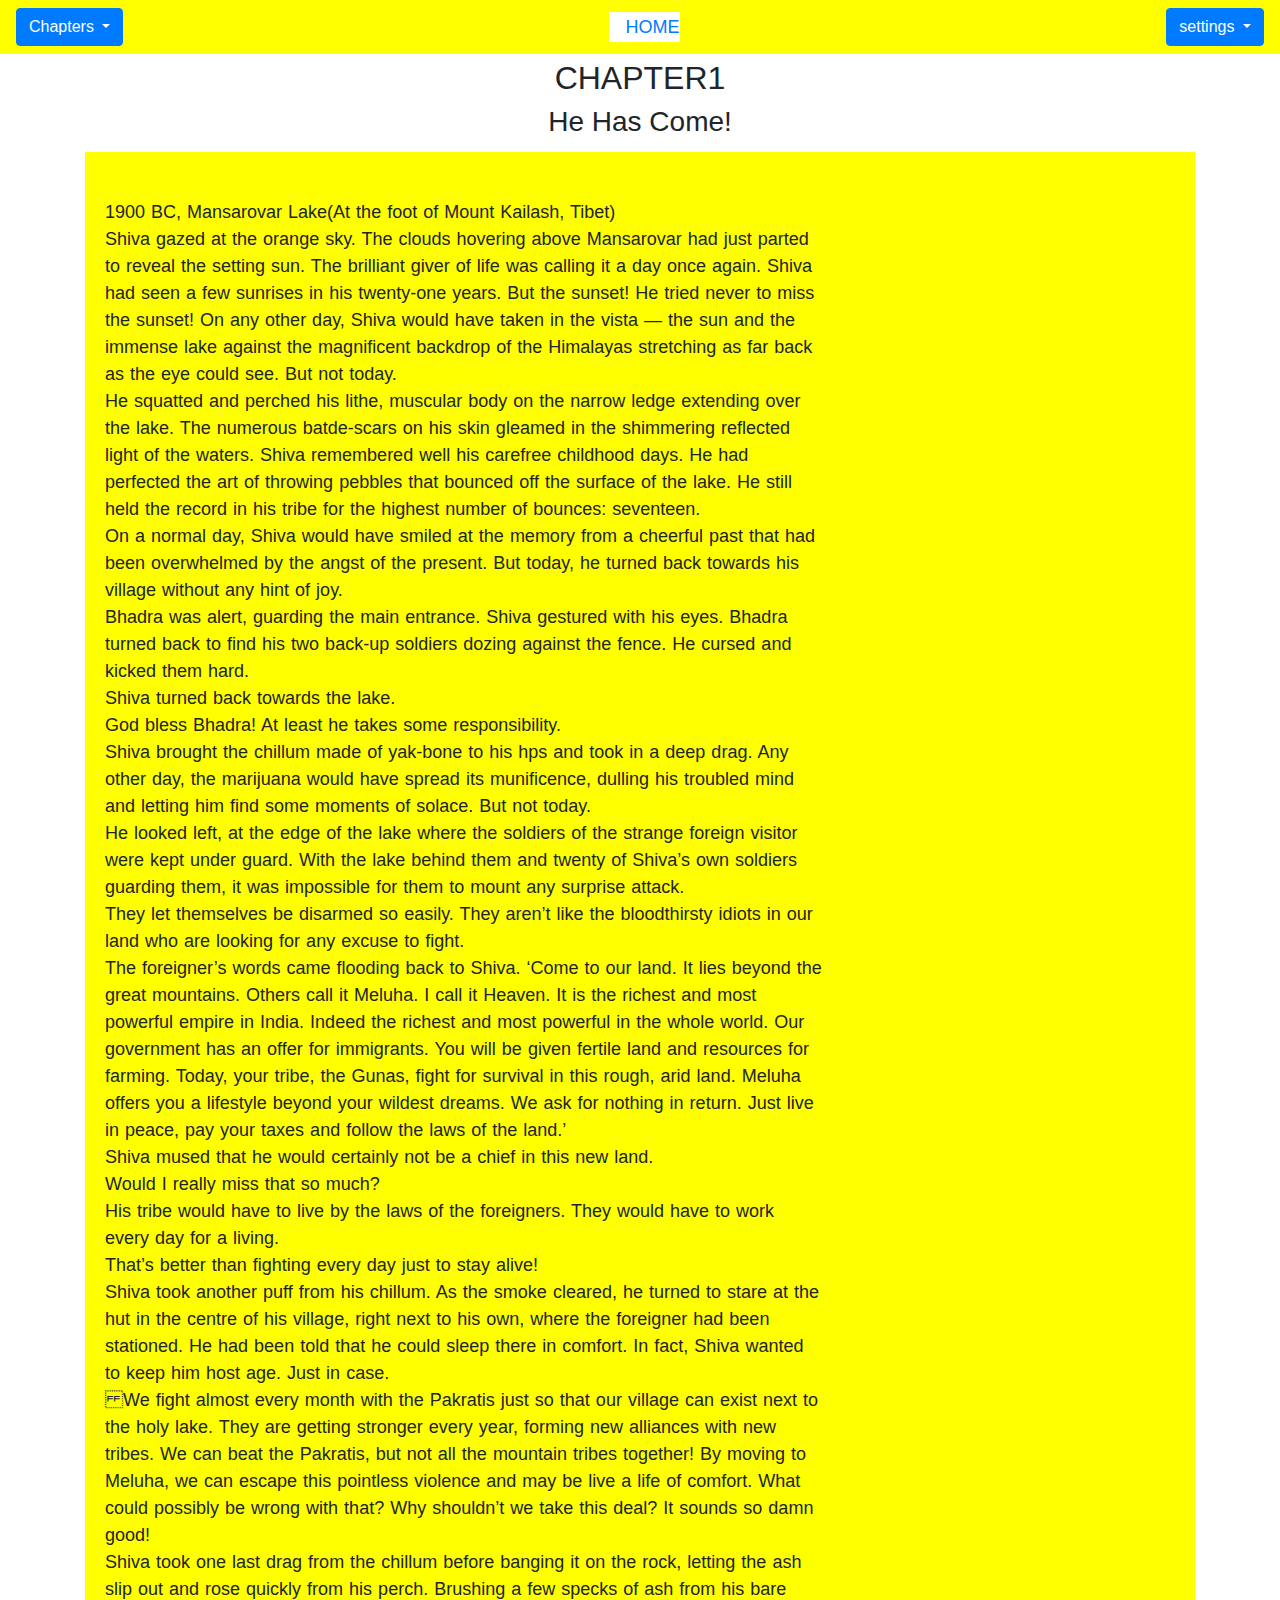
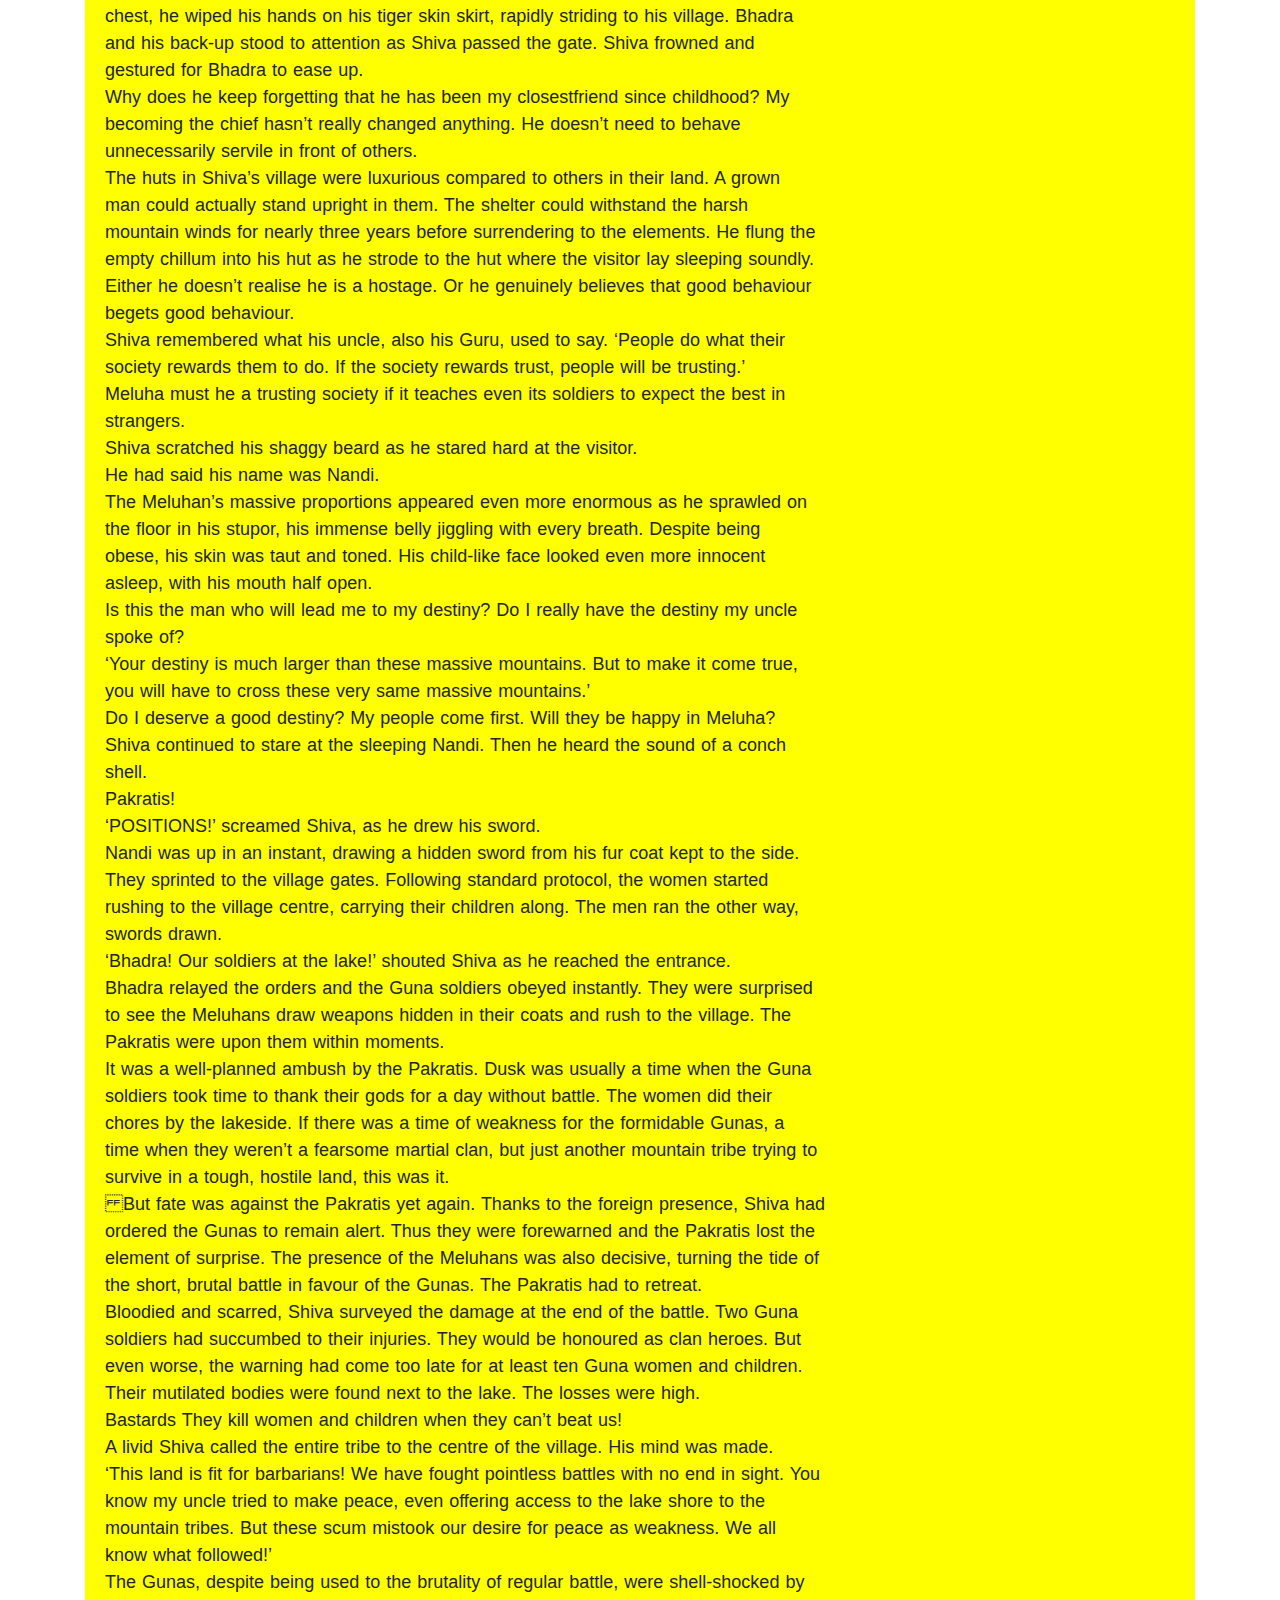
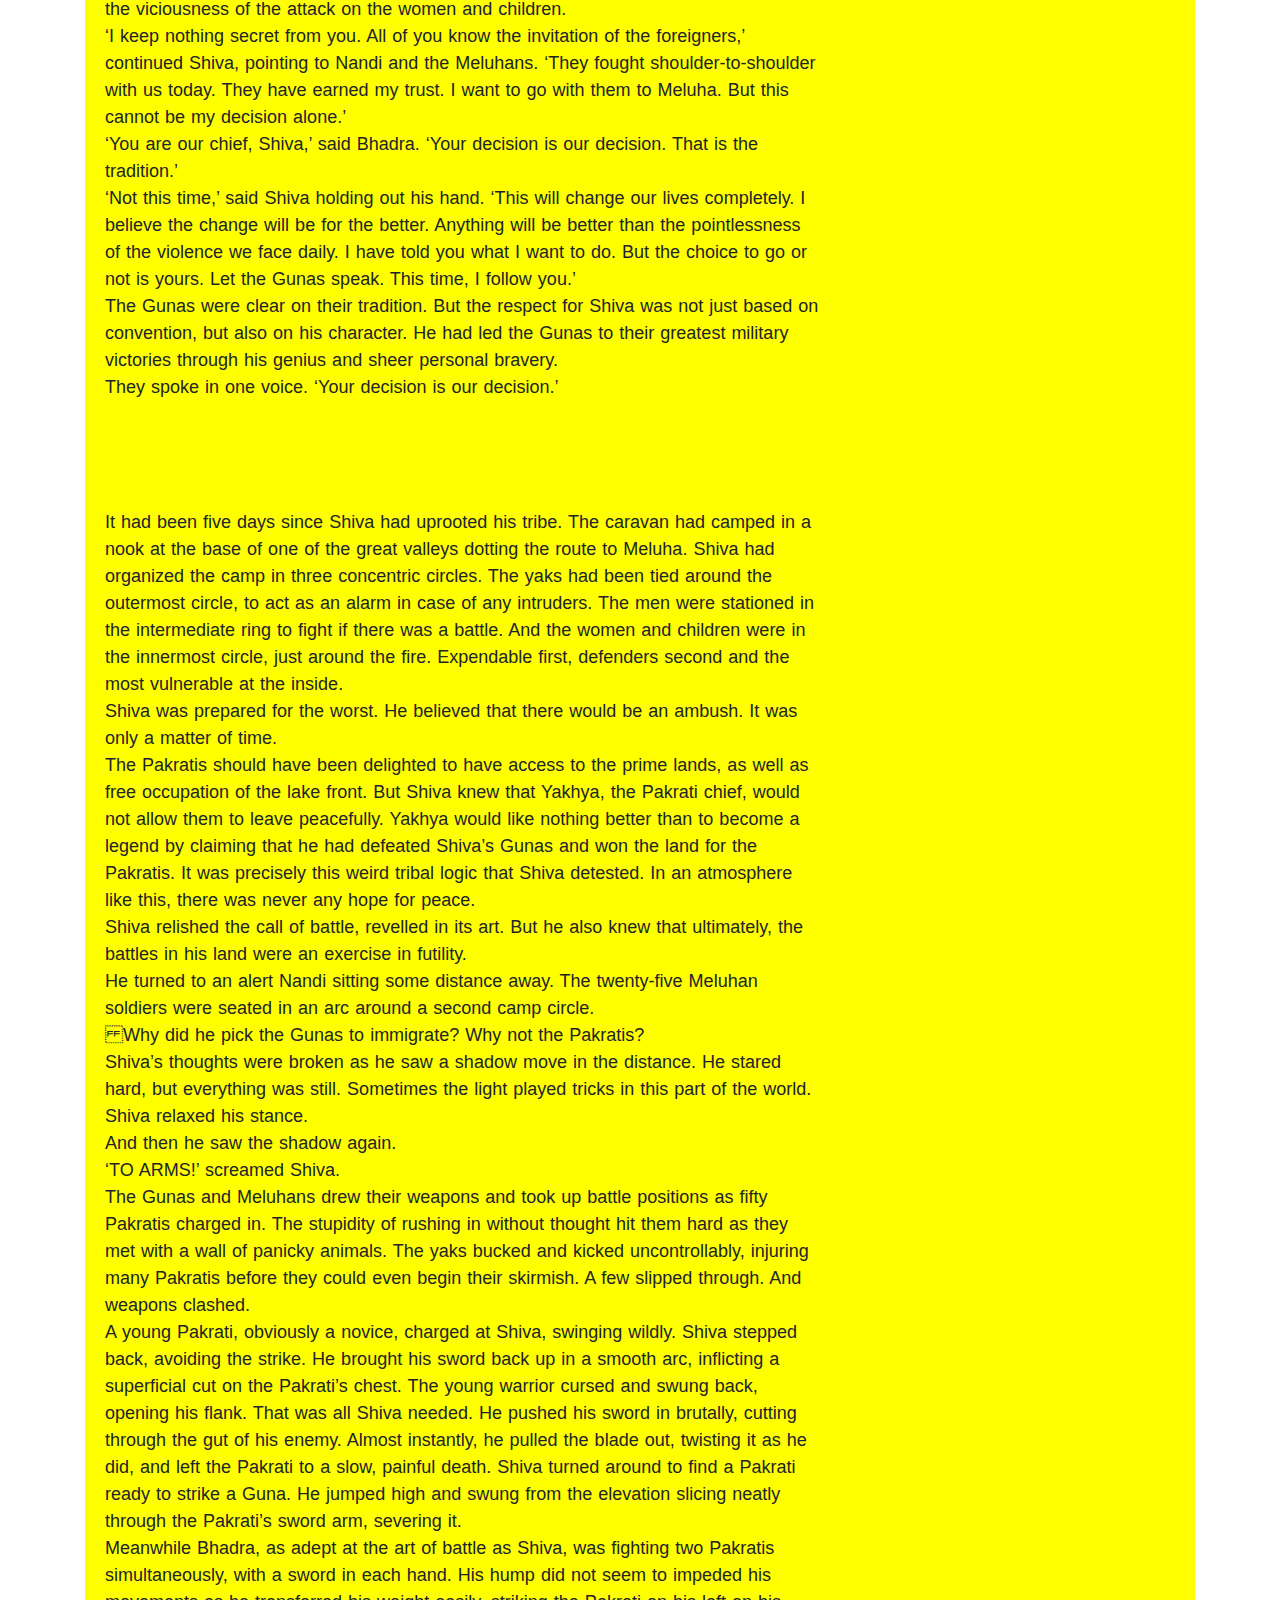
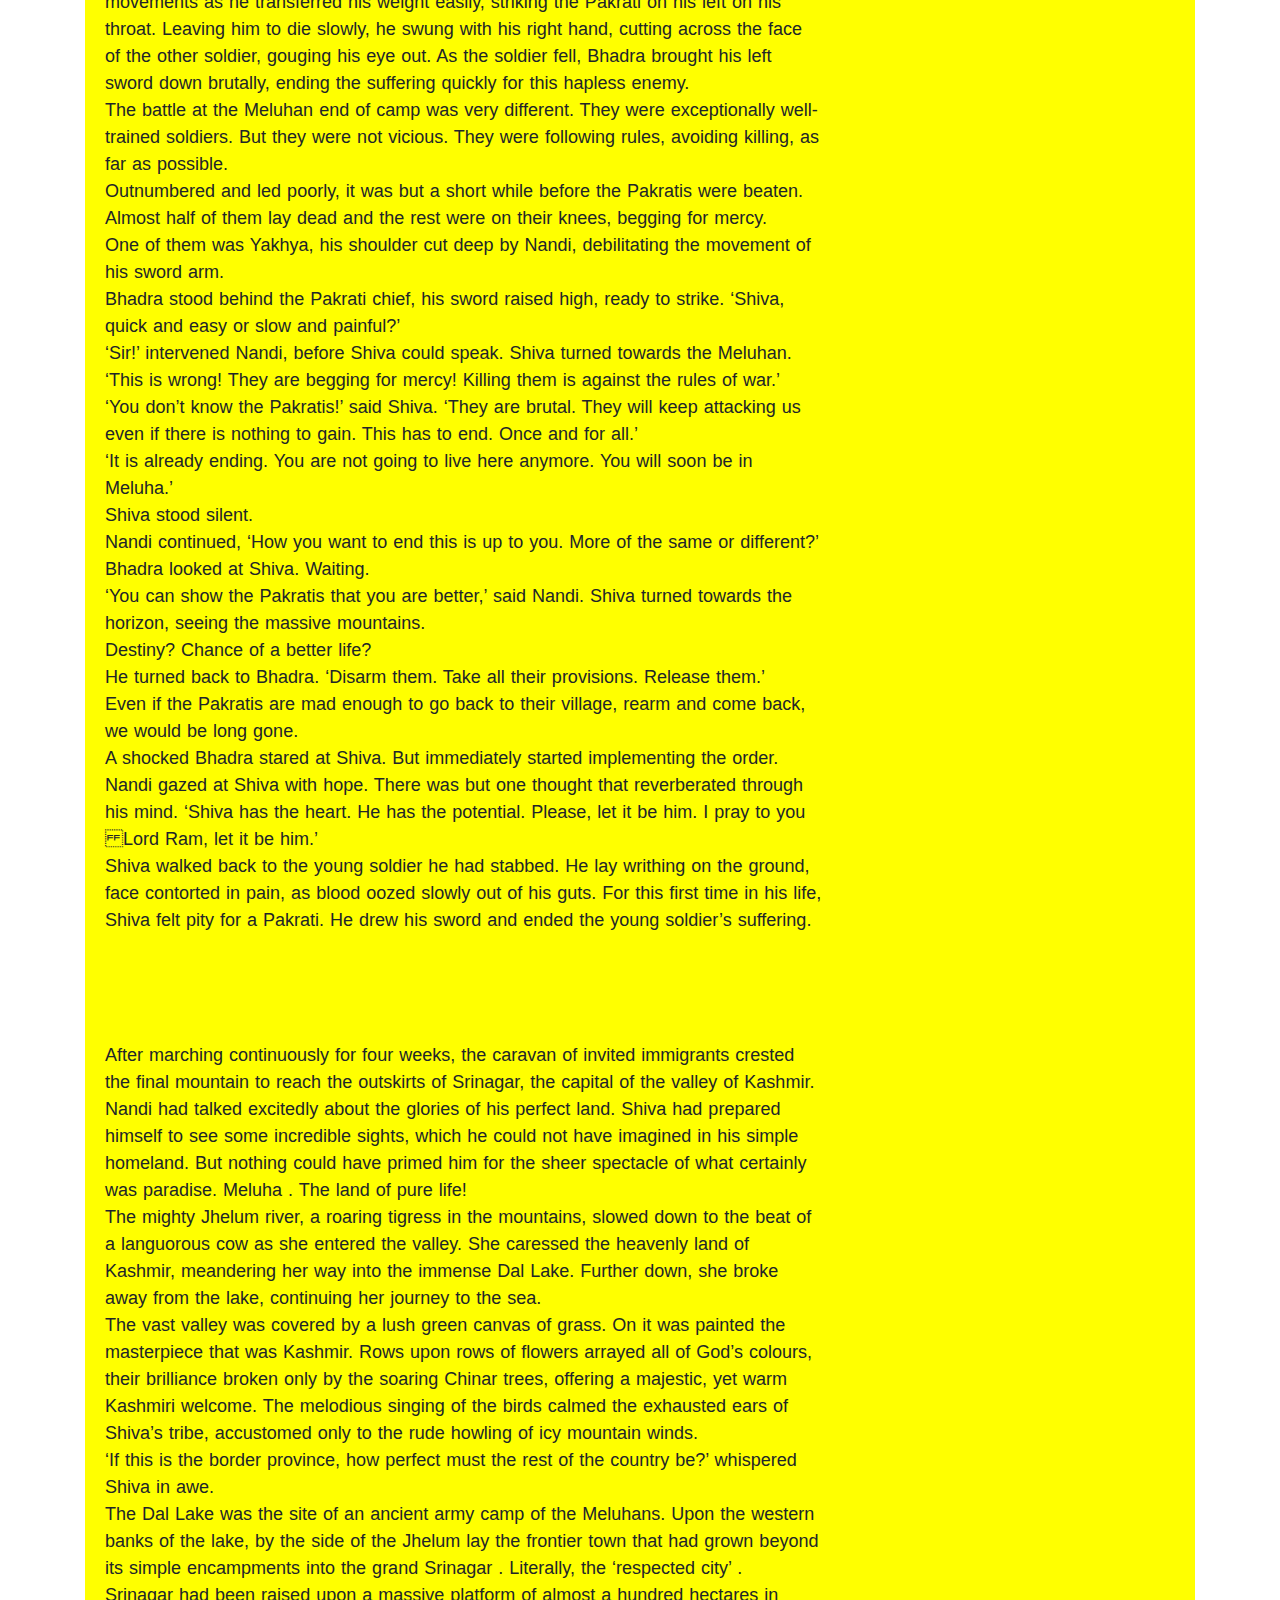
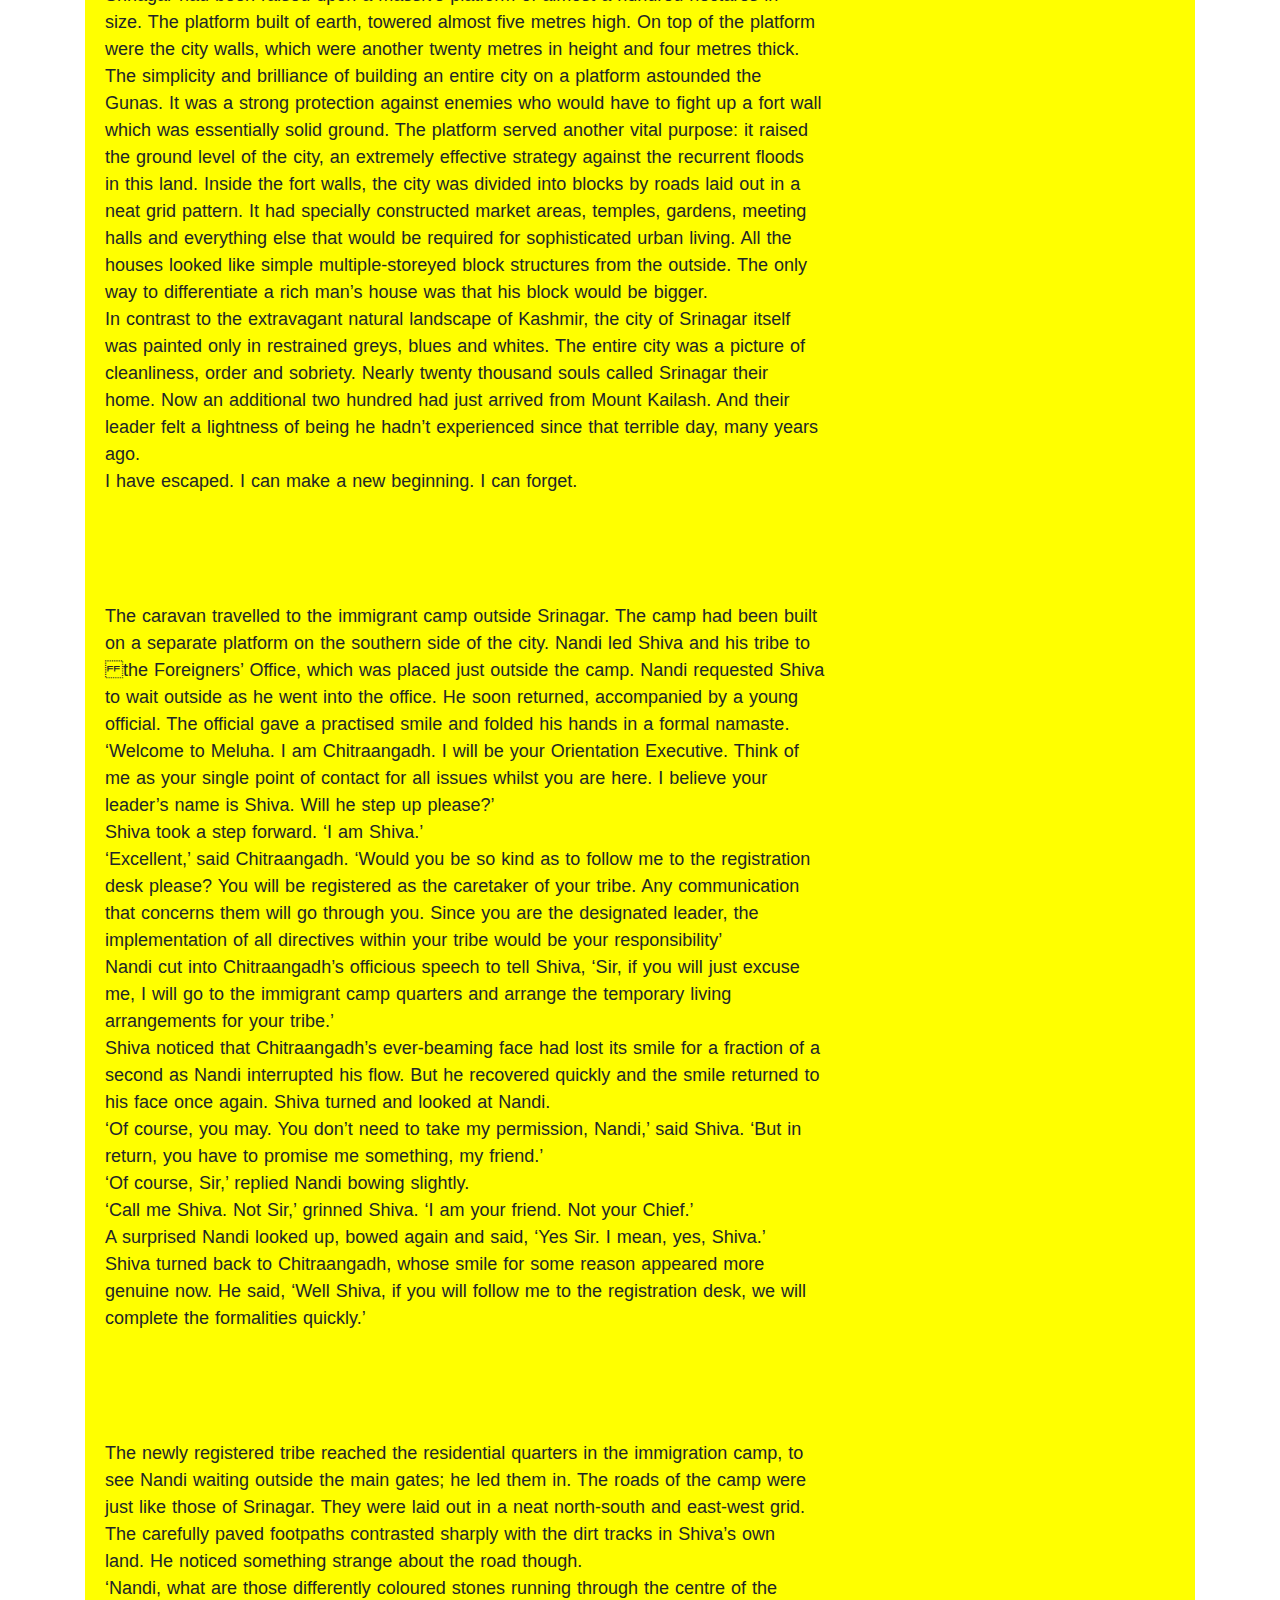
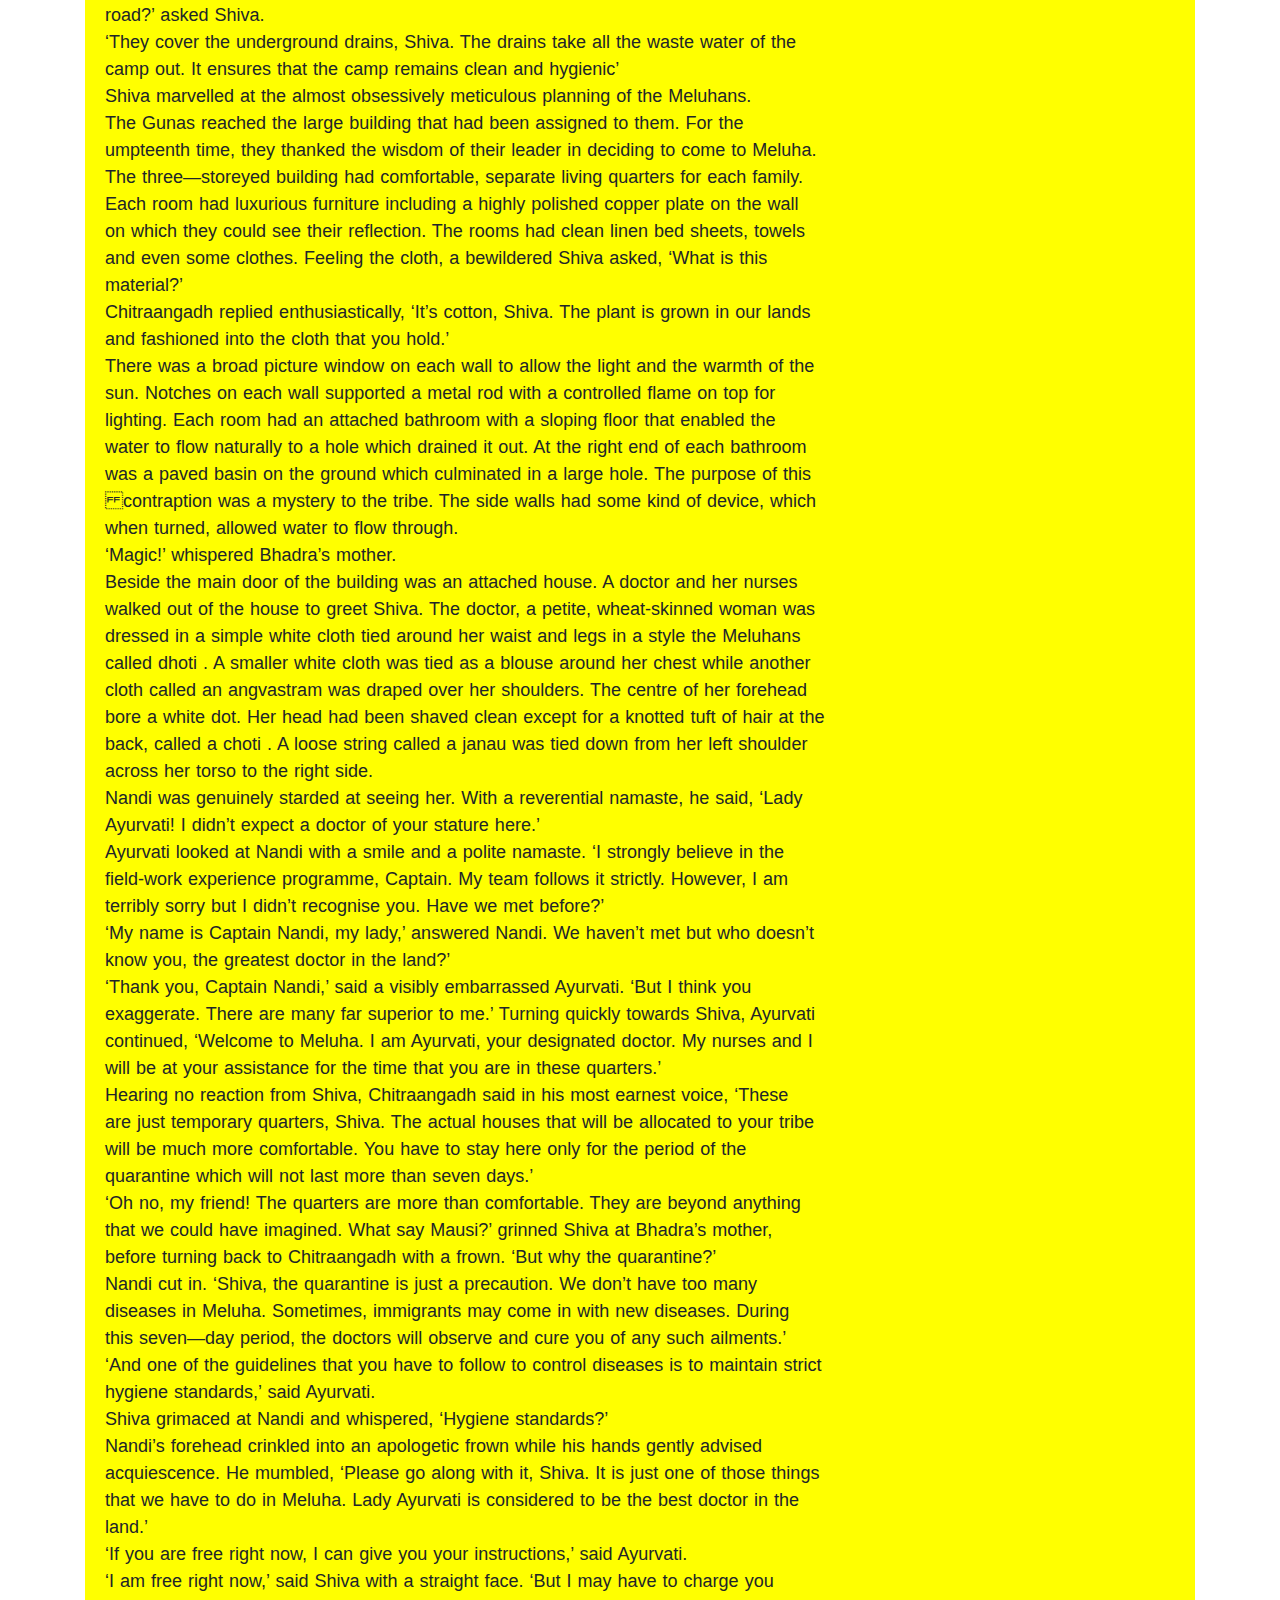
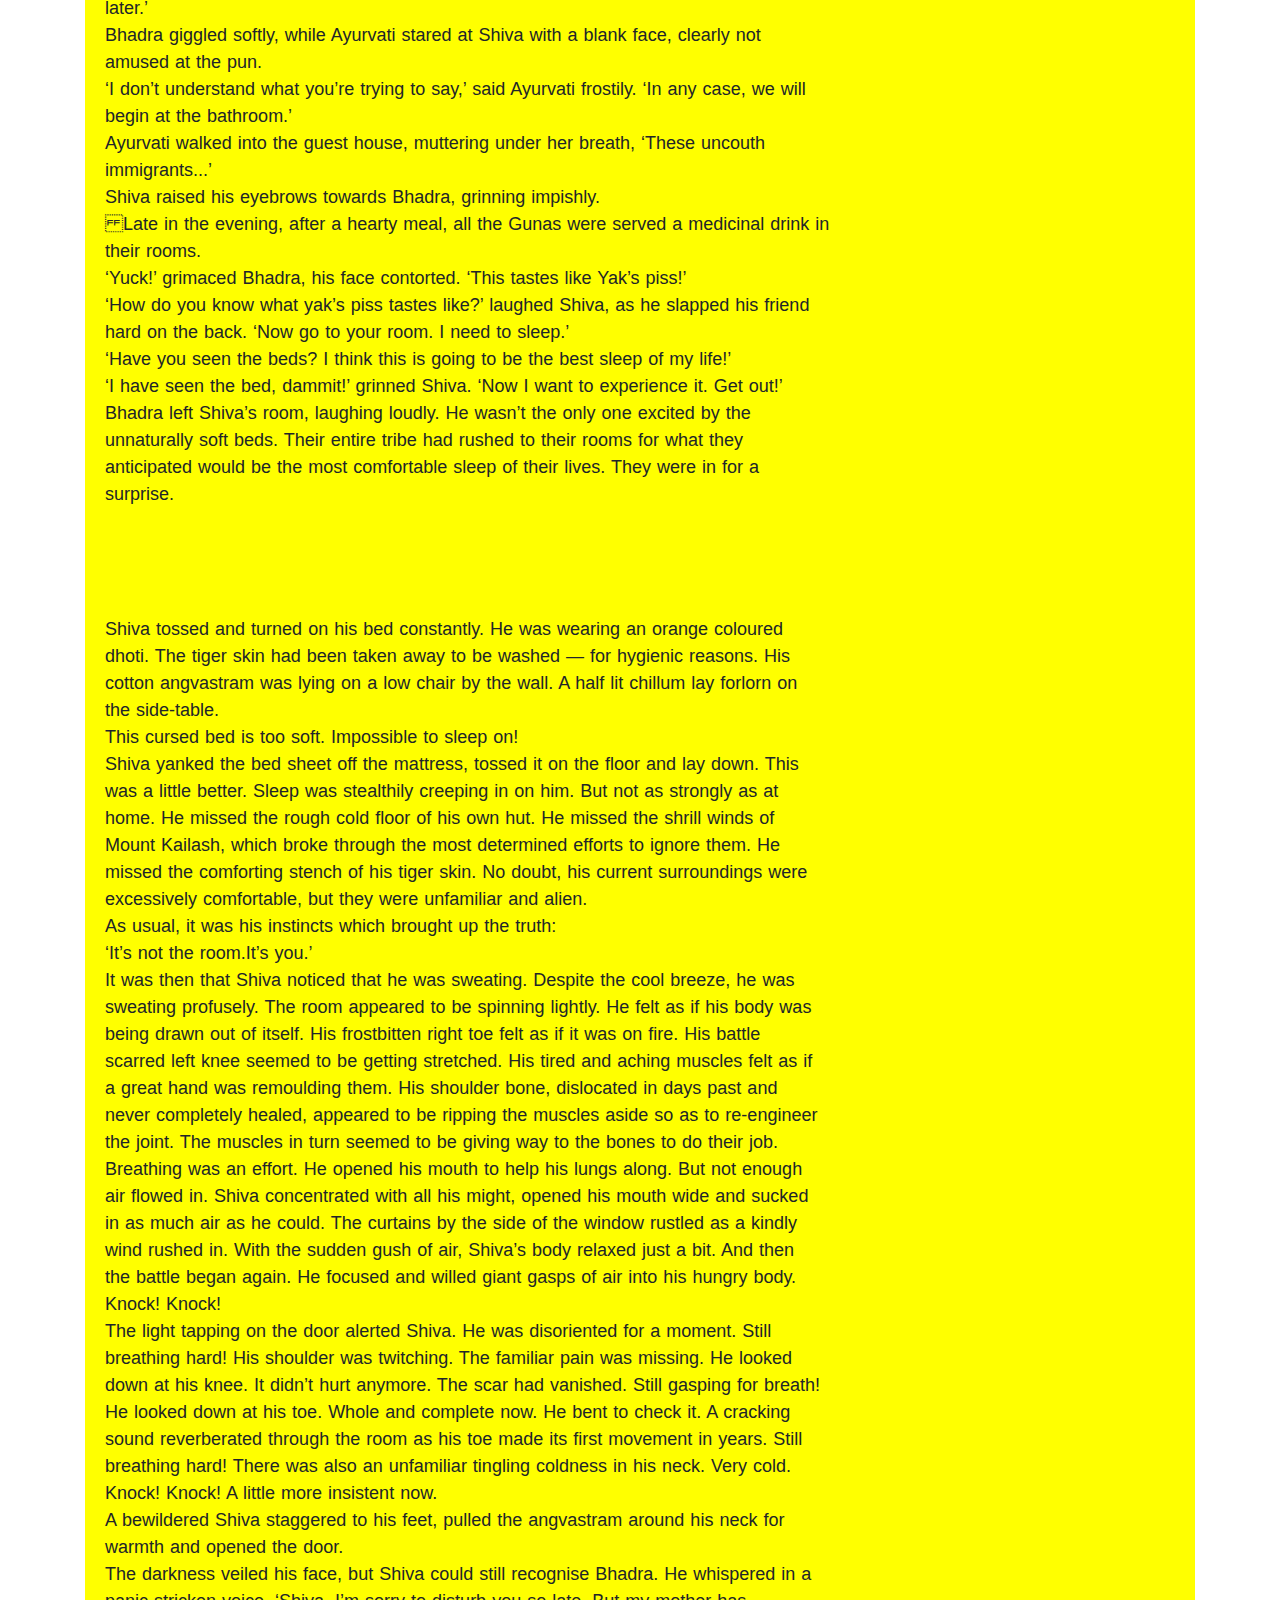
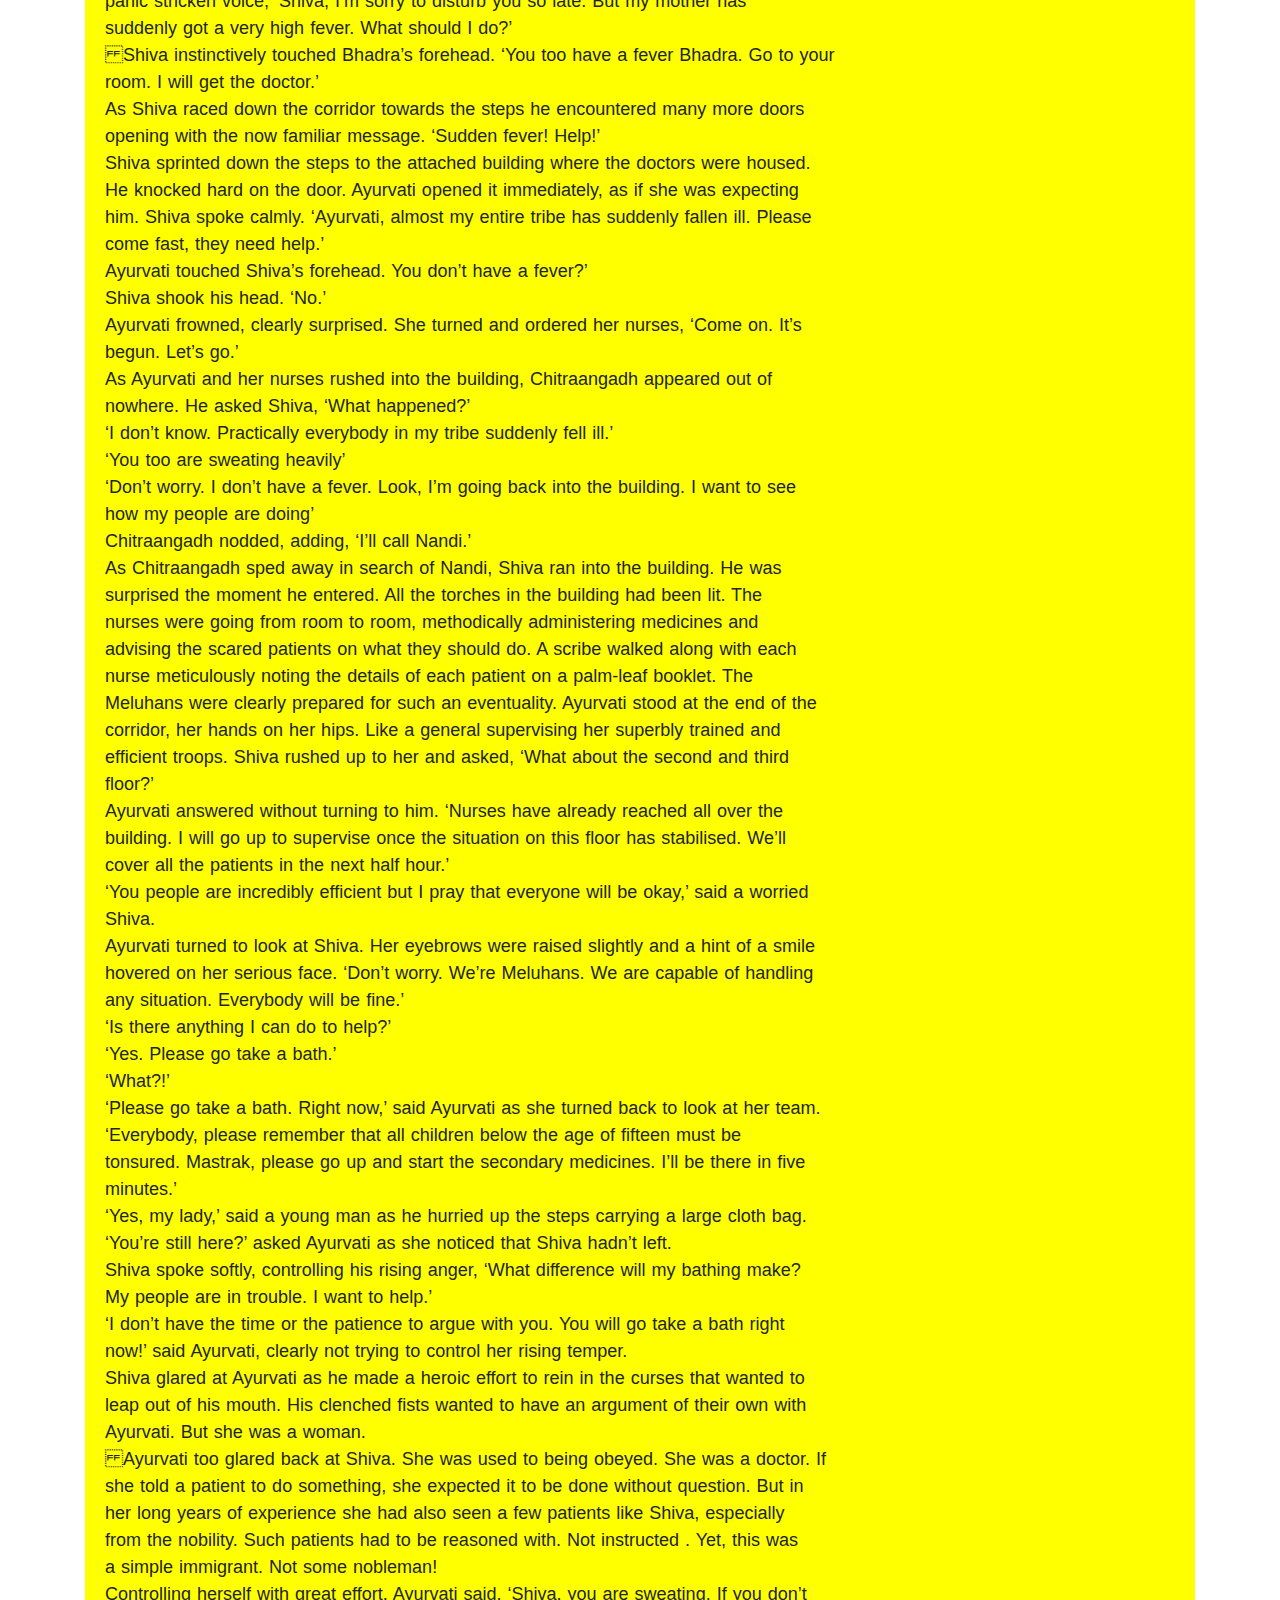
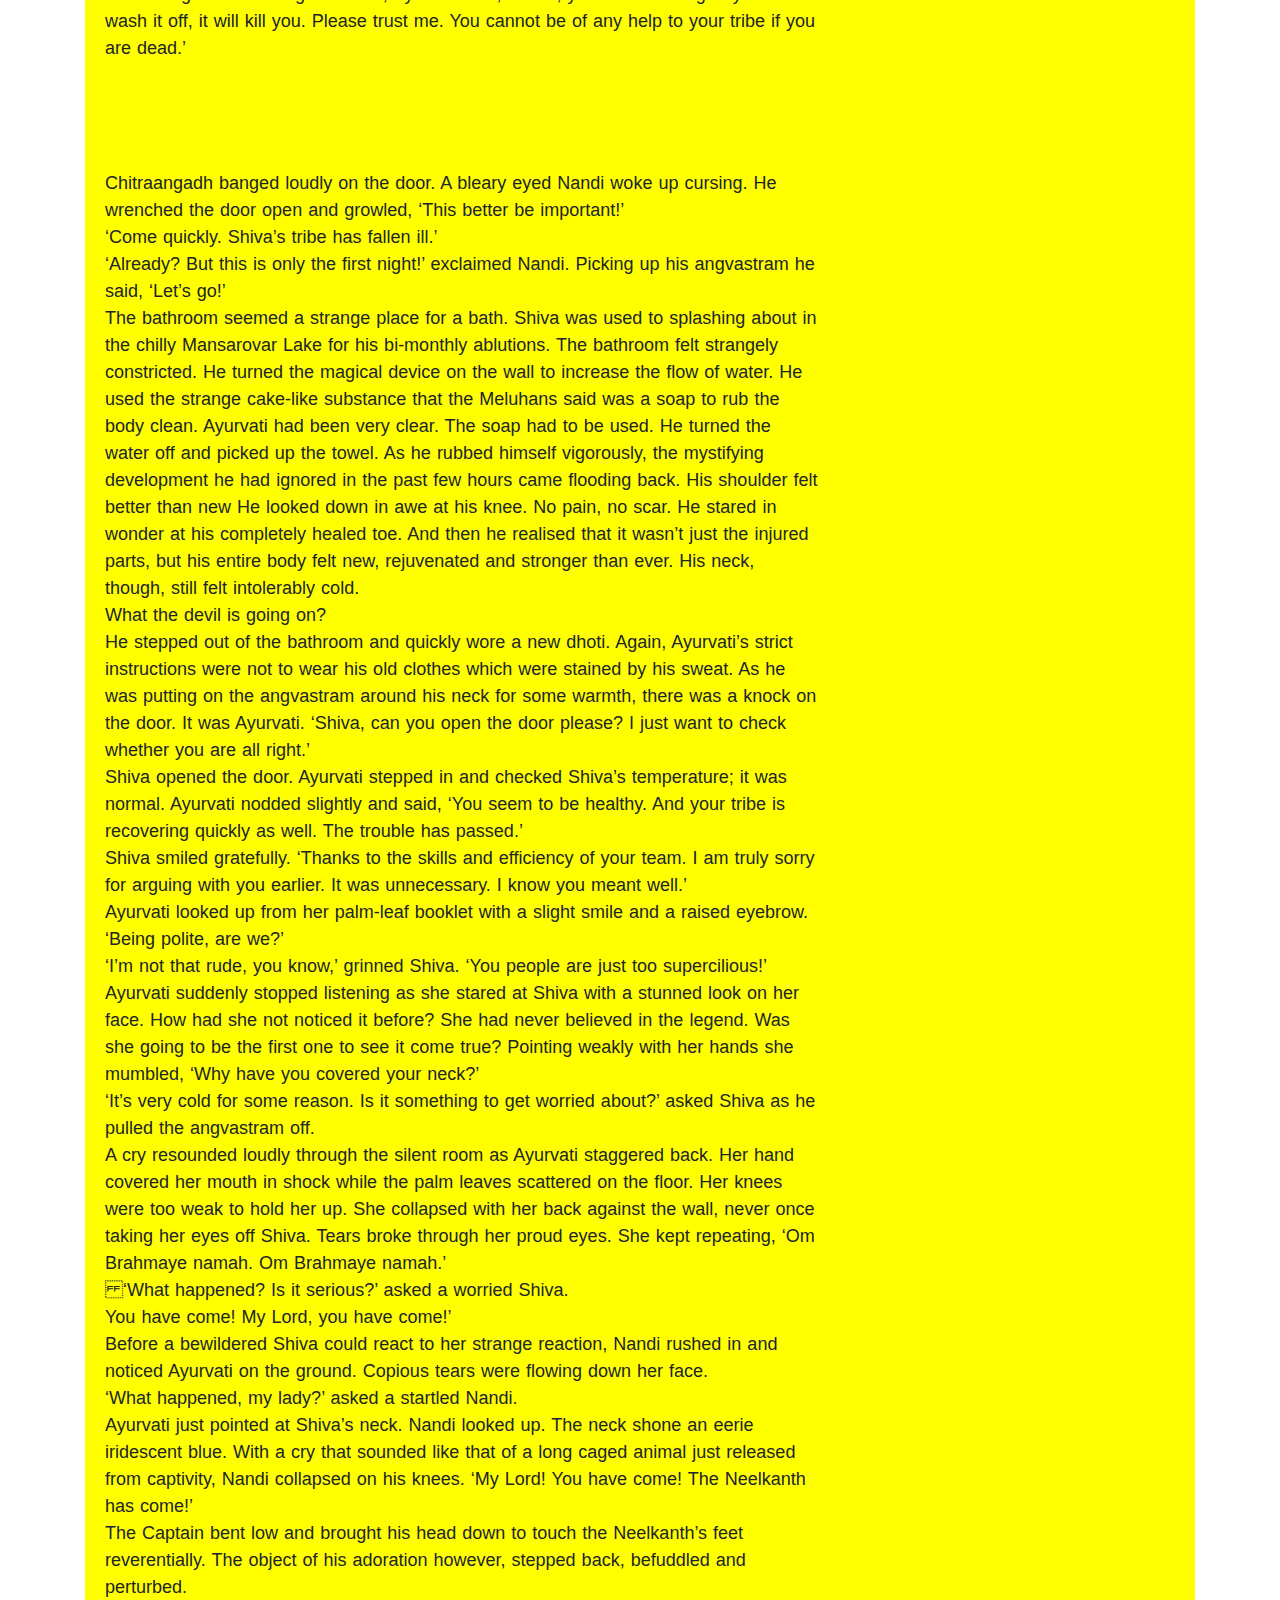
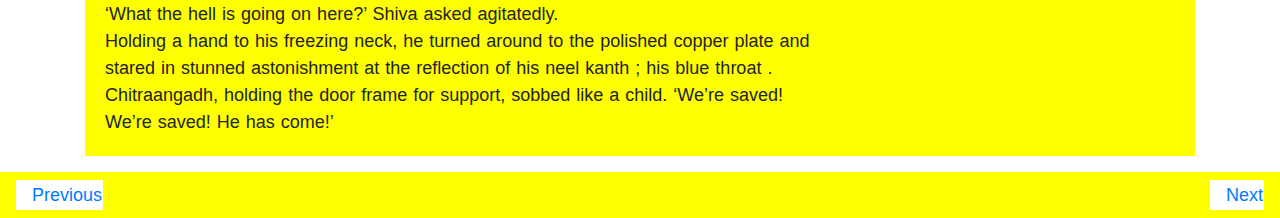
==== commit 4bb42565: "updated" ====
--- a/1.html
+++ b/1.html
@@ -60,7 +60,7 @@
       
     </div>
       
-    <div class="container" >
+    <div class="container" style="width:100%" >
   <div class="heade" id="heade">
       <h2>CHAPTER1</h2>
       <h3>He Has Come!</h3>
@@ -68,18 +68,547 @@
         
            <p class="cont" id="cont">
           </br>
-          ></br>BC, Mansarovar Lake(At the foot of Mount Kailash, Tibet)</br></br>Shiva  gazed  at  the  orange  sky.  The  clouds  hovering  above  Mansarovar   had  just  parted to reveal the setting sun. The  brilliant  giver  of life was  calling  it a day  once  again.  Shiva had  seen  a  few  sunrises  in his  twenty-one  years.  But the  sunset!  He tried  never  to miss the sunset! On any other day, Shiva would have taken  in the  vista  — the  sun  and  the immense  lake  against  the  magnificent  backdrop  of the  Himalayas   stretching   as  far back as the eye could see. But not today.</br></br>He  squatted  and  perched  his  lithe,  muscular  body  on  the  narrow  ledge  extending   over the  lake.  The  numerous  batde-scars  on  his  skin  gleamed   in  the  shimmering   reflected light  of  the  waters.  Shiva  remembered  well  his  carefree  childhood  days.   He  had perfected the  art  of throwing  pebbles  that  bounced  off the  surface  of the  lake.  He  still  held the record in his tribe for the highest number of bounces: seventeen.</br></br>On a normal day, Shiva would have smiled at  the  memory  from a  cheerful  past  that  had been overwhelmed by the angst  of the  present.  But today,  he  turned  back  towards  his  village without any hint of joy.</br></br>Bhadra was  alert,  guarding  the  main  entrance.  Shiva  gestured  with  his  eyes.  Bhadra turned back to find his  two  back-up  soldiers  dozing  against  the  fence.  He  cursed  and kicked them hard.</br></br>Shiva turned back towards the lake.</br></br>God bless Bhadra! At least he takes some responsibility.</br></br>Shiva brought the chillum  made  of yak-bone  to  his  hps  and  took  in  a  deep  drag.  Any other day,  the  marijuana  would  have  spread  its  munificence,  dulling  his  troubled  mind and letting him find some moments of solace. But not today.</br></br>He  looked  left,  at  the  edge   of the  lake  where  the soldiers	of the strange	foreign visitor were   kept  under  guard.   With  the  lake  behind   them  and  twenty of Shiva’s		own soldiers guarding  them,  it was impossible	for them to mount any surprise attack.</br></br>They let themselves	be disarmed	so easily.	They aren’t like the bloodthirsty idiots in our land  who are  looking  for any excuse	to fight.</br></br>The foreigner’s	words came flooding back to Shiva. ‘Come to our land.  It lies  beyond  the great	mountains.	Others   call  it Meluha.		I  call  it Heaven.	It  is the  richest	and most powerful empire in India. Indeed the richest and most powerful in the whole world. Our government	has  an  offer for immigrants.	You will be  given  fertile  land and resources	for farming. Today, your tribe, the Gunas, fight for survival  in this  rough,  arid  land.  Meluha offers  you  a  lifestyle  beyond  your wildest  dreams.	We ask for nothing  in return.  Just  live in peace,	pay your taxes and follow the laws of the land.’</br></br>Shiva mused that he would certainly not be a chief in this new land. Would I really miss that so much?</br></br>His  tribe  would  have   to  live  by  the  laws   of the  foreigners.	They would have to work every day for a living.</br></br>That’s better than fighting every day just to stay alive!</br></br>Shiva took another puff from his chillum.  As the  smoke  cleared,  he  turned  to stare  at  the hut in the centre of his village, right next  to  his  own,  where  the  foreigner  had  been stationed.  He  had  been  told  that  he  could  sleep  there  in comfort.  In fact,  Shiva   wanted to keep him hostage. Just in case.</br></br> 
-We fight almost every  month  with the  Pakratis  just  so  that  our  village  can  exist  next  to the holy  lake.  They  are  getting  stronger  every  year,  forming  new  alliances  with  new tribes. We can beat the Pakratis, but not all the mountain tribes  together!  By  moving  to Meluha, we can escape this  pointless  violence  and  may  be  live  a  life of comfort.  What could possibly be wrong with that? Why shouldn’t  we  take  this deal?  It sounds  so  damn good!</br></br>Shiva took one last  drag  from the  chillum  before  banging  it on  the  rock,  letting  the  ash slip out and rose quickly from  his  perch.  Brushing  a  few  specks  of ash  from  his  bare  chest, he wiped  his  hands  on  his  tiger  skin  skirt,  rapidly  striding  to his  village.  Bhadra and  his  back-up  stood  to  attention  as  Shiva  passed  the  gate.   Shiva   frowned   and gestured for Bhadra to ease up.</br></br>Why  does   he  keep   forgetting   that  he  has   been my closestfriend	since  childhood?	My becoming	the		chief	hasn’t	really	changed	anything.	He  doesn’t	need	to behave unnecessarily	servile in front of others.</br></br>The  huts  in Shiva’s	village	were  luxurious	compared	to others in their land. A grown man	could	actually		stand	upright	in  them.	The  shelter		could	withstand		the harsh mountain  winds  for nearly  three  years  before surrendering	to the elements.	He flung the empty  chillum  into his  hut as  he  strode  to the  hut where  the  visitor lay sleeping		soundly. Either  he doesn’t  realise	he  is a hostage.	Or he genuinely	believes		that good behaviour begets		good behaviour.</br></br>Shiva  remembered	what  his  uncle,   also   his  Guru,  used  to say.	‘People	do what their society rewards them to do. If the society rewards trust, people will be trusting.’</br></br>Meluha   must  he  a trusting  society	if it teaches	even  its soldiers	to expect	the best in strangers.</br></br>Shiva  scratched	his shaggy	beard as he stared hard  at the visitor.  He had said his name was Nandi.</br></br>The Meluhan’s	massive	proportions  appeared	even  more  enormous	as  he sprawled	on the   floor  in his  stupor,		his  immense	belly jiggling	with every	breath.		Despite	being obese,	his  skin  was	taut  and  toned.	His child-like		face	looked  even	more innocent asleep,	with his mouth half open.</br></br>Is  this  the  man  who  will lead  me  to my destiny?	Do I really have the destiny my uncle spoke of?</br></br>‘Your destiny   is  much  larger   than these  massive		mountains.	But to make it come true, you  will have  to cross  these  very same  massive	mountains.’</br></br>Do I deserve	a good destiny?	My people come first. Will they be happy in Meluha?</br></br>Shiva  continued	to  stare   at the  sleeping	Nandi. Then he heard the sound  of  a  conch shell.</br></br>Pakratis!</br></br>‘POSITIONS!’ screamed	Shiva, as he drew his sword.</br></br>Nandi was up in an instant, drawing  a  hidden  sword  from  his  fur coat  kept  to the  side. They  sprinted  to  the  village  gates.  Following  standard  protocol,  the  women  started rushing to the village centre, carrying their children along. The  men  ran  the  other  way, swords drawn.</br></br>‘Bhadra! Our soldiers at the lake!’ shouted Shiva as he reached the entrance.</br></br>Bhadra  relayed	the  orders  and  the  Guna  soldiers  obeyed  instantly.  They  were  surprised to  see  the Meluhans	draw  weapons	hidden   in  their  coats   and  rush  to the village.	The Pakratis were upon them within moments.</br></br>It was a well-planned ambush by the Pakratis. Dusk was usually  a  time  when  the  Guna soldiers took time to  thank  their  gods  for  a  day  without  battle.  The  women  did  their chores  by  the  lakeside.  If there  was   a  time  of weakness   for the  formidable   Gunas,   a time when they weren’t a fearsome martial clan, but just another mountain tribe  trying  to survive in a tough, hostile land, this was it.</br></br> 
-But fate was against the Pakratis yet  again.  Thanks  to the  foreign  presence,  Shiva  had ordered the Gunas to remain alert. Thus they were forewarned  and  the  Pakratis  lost  the element  of surprise.  The presence  of the Meluhans  was  also  decisive,   turning  the tide of  the short, brutal battle in favour of the Gunas. The Pakratis had to retreat.</br></br>Bloodied  and scarred,	Shiva  surveyed	the damage	at the end of the battle. Two Guna soldiers	had succumbed		to their  injuries.   They  would  be  honoured   as clan  heroes.	But even worse, the warning had  come  too  late  for at  least  ten  Guna  women  and  children. Their  mutilated  bodies  were  found  next  to the  lake. The losses	were high.</br></br>Bastards	They kill women and children when they can’t beat us!</br></br>A livid Shiva called the entire tribe to the centre of the village. His mind was made.</br></br>‘This land is fit for barbarians! We have fought pointless battles  with no end  in sight.  You know my uncle tried  to  make  peace,  even  offering  access  to  the  lake  shore  to  the mountain  tribes.  But  these  scum  mistook  our  desire   for peace   as  weakness.   We  all  know what followed!’</br></br>The  Gunas,  despite  being  used  to the  brutality  of regular  battle,  were  shell-shocked   by the viciousness of the attack on the women and children.</br></br>‘I keep	nothing	secret	from  you.   All  of  you   know  the  invitation	of the foreigners,’ continued  Shiva,  pointing  to Nandi  and  the Meluhans.	‘They fought shoulder-to-shoulder with  us  today.   They have  earned	my  trust.  I want  to  go  with  them to Meluha.	But this cannot be my decision alone.’</br></br>‘You  are   our chief,  Shiva,’	said	Bhadra.	‘Your decision	is  our  decision.	That is the tradition.’</br></br>‘Not this  time,’  said  Shiva  holding  out his  hand.  ‘This will change	our lives completely.	I believe	the change	will be  for the  better.  Anything  will  be  better  than  the  pointlessness of the violence we face  daily.  I have  told you  what  I want  to do.  But  the  choice  to go  or not is  yours.  Let the Gunas  speak.	This time, I follow you.’</br></br>The Gunas were clear on their tradition. But the respect for Shiva was not just based on convention, but also on his character. He  had  led  the  Gunas  to  their  greatest  military victories through his genius and sheer personal bravery.</br></br>They  spoke  in one  voice.  ‘Your decision  is our decision.’</br></br> </br></br></br></br>It had been five days since Shiva  had  uprooted  his  tribe.  The  caravan  had  camped  in a  nook at the base of one of the  great  valleys  dotting  the  route  to  Meluha.  Shiva  had organized the camp in three  concentric  circles.  The  yaks  had  been  tied  around  the outermost circle,  to act  as  an  alarm  in case  of any  intruders.  The  men  were  stationed  in the intermediate ring to fight  if there  was  a  battle.  And  the  women  and  children  were  in the  innermost  circle,  just  around  the  fire.  Expendable  first,  defenders  second  and   the most vulnerable at the inside.</br></br>Shiva was  prepared  for the  worst.  He  believed  that  there  would  be  an  ambush.  It was only a matter of time.</br></br>The Pakratis	should  have  been  delighted	to have  access	to the prime lands, as well as free occupation	of the  lake  front.  But  Shiva   knew that Yakhya,	the Pakrati chief, would not allow  them  to leave  peacefully.	Yakhya   would  like  nothing  better  than to become	a legend	by claiming	that   he  had  defeated		Shiva’s	Gunas	and won the land for the Pakratis.		It was  precisely	this weird tribal logic that Shiva  detested.	In an atmosphere like this, there was never any hope for peace.</br></br>Shiva  relished	the  call  of battle,  revelled	in its  art.  But  he  also  knew that ultimately,	the battles  in his  land  were an exercise	in futility.</br></br>He  turned	to  an   alert   Nandi  sitting  some	distance	away.	The  twenty-five	Meluhan soldiers  were seated	in an arc around a second camp circle.</br></br> 
-Why did he pick the Gunas to immigrate? Why not the Pakratis?</br></br>Shiva’s  thoughts  were  broken  as  he  saw  a  shadow   move  in  the  distance.   He  stared hard, but everything was still. Sometimes the  light played  tricks  in this part  of the  world. Shiva relaxed his stance.</br></br>And then he saw the shadow again. ‘TO ARMS!’ screamed Shiva.</br></br>The  Gunas  and  Meluhans  drew  their  weapons  and  took  up  battle  positions  as  fifty Pakratis  charged  in.  The  stupidity  of rushing  in  without  thought  hit  them  hard  as  they met with a wall of panicky animals. The yaks bucked  and  kicked  uncontrollably,  injuring many Pakratis before they could even begin their skirmish. A few slipped  through.  And weapons clashed.</br></br>A young  Pakrati,	obviously   a novice,  charged	at Shiva,		swinging	wildly. Shiva stepped back,  avoiding	the strike. He brought his sword back up in a smooth arc, inflicting a  superficial	cut   on the  Pakrati’s	chest.	The  young	warrior  cursed	and  swung	back, opening   his  flank.  That  was  all Shiva  needed.		He pushed	his sword in brutally, cutting through  the  gut  of his enemy.	Almost instantly, he pulled the blade  out, twisting  it as  he did, and left the Pakrati  to a  slow,  painful  death.  Shiva  turned  around  to find  a  Pakrati ready	to  strike   a  Guna.   He  jumped   high and  swung		from the  elevation	slicing neatly through the Pakrati’s	sword arm, severing		it.</br></br>Meanwhile	Bhadra,	as  adept	at  the  art  of  battle  as  Shiva,	was fighting two Pakratis simultaneously,	with  a  sword  in each	hand.   His  hump   did not  seem	to impeded	his movements		as  he  transferred		his weight  easily,	striking  the Pakrati	on his left on his throat.  Leaving   him to die  slowly,  he  swung   with his  right  hand, cutting  across	the face of  the other  soldier,		gouging	his  eye   out.  As  the  soldier  fell, Bhadra	brought his left sword  down  brutally,  ending  the suffering  quickly  for this hapless	enemy.</br></br>The battle at the Meluhan end of camp was very different. They were exceptionally  well- trained soldiers. But they were not vicious.  They  were  following  rules,  avoiding  killing, as far as possible.</br></br>Outnumbered and led poorly, it was but a short while before  the  Pakratis  were  beaten. Almost half of them lay dead and the rest were on their knees, begging for mercy.</br></br>One of them  was  Yakhya,  his  shoulder  cut deep  by Nandi,  debilitating  the  movement  of his sword arm.</br></br>Bhadra stood behind  the  Pakrati  chief,  his  sword  raised  high,  ready  to  strike.  ‘Shiva, quick and easy or slow and painful?’</br></br>‘Sir!’ intervened	Nandi,  before  Shiva could speak.	Shiva turned towards the Meluhan. ‘This is wrong!  They  are  begging  for mercy!  Killing them is against	the rules of war.’</br></br>‘You don’t know the Pakratis!’	said  Shiva.  ‘They  are  brutal.  They  will keep  attacking	us even if there is nothing to gain. This has to end. Once and for all.’</br></br>‘It is already	ending.	You  are   not  going   to live  here	anymore.	You will soon be in Meluha.’</br></br>Shiva stood silent.</br></br>Nandi continued, ‘How you want to end this is up to you. More of the same or different?’ Bhadra looked at Shiva. Waiting.</br></br>‘You  can  show the Pakratis	that you are better,’ said Nandi. Shiva turned towards the horizon, seeing	the massive	mountains.</br></br>Destiny? Chance of a better life?</br></br>He turned  back  to Bhadra.   ‘Disarm  them.  Take  all their provisions.  Release	them.’</br></br>Even  if the Pakratis	are mad enough  to go  back  to their  village,  rearm  and  come  back, we would be long gone.</br></br>A shocked   Bhadra  stared  at Shiva.  But immediately	started  implementing	the order. Nandi gazed	at  Shiva   with  hope.  There  was   but  one  thought that reverberated	through his mind.	‘Shiva	has the heart.	He has the potential.		Please,	let it be him. I pray to you</br></br> 
-Lord Ram, let it be him.’</br></br>Shiva walked back to the  young  soldier  he  had  stabbed.  He  lay  writhing  on the  ground, face contorted in pain, as blood oozed slowly out of his guts. For this  first time  in his  life, Shiva felt pity for a Pakrati. He drew his sword and ended the young soldier’s suffering.</br></br> </br></br></br></br>After  marching  continuously  for four  weeks,  the  caravan  of invited  immigrants   crested the final mountain to reach the outskirts of Srinagar, the capital of the  valley  of Kashmir. Nandi had talked excitedly about  the  glories  of  his  perfect  land.  Shiva  had  prepared himself to see some incredible sights, which he could not have imagined in his simple homeland. But nothing  could  have  primed  him  for the  sheer  spectacle  of what  certainly was paradise. Meluha . The land of pure life!</br></br>The  mighty  Jhelum  river,  a roaring  tigress   in the  mountains,   slowed  down  to the  beat  of a  languorous  cow  as  she  entered  the  valley.  She  caressed   the   heavenly   land   of Kashmir,  meandering  her  way  into  the  immense  Dal  Lake.  Further  down,   she   broke away from the lake, continuing her journey to the sea.</br></br>The vast valley was covered by a lush green canvas  of grass.  On  it was  painted  the masterpiece that was Kashmir. Rows  upon  rows  of flowers  arrayed  all  of God’s  colours, their brilliance broken only by the soaring Chinar trees, offering  a  majestic,  yet  warm Kashmiri welcome. The melodious  singing  of  the  birds  calmed  the  exhausted  ears  of Shiva’s tribe, accustomed only to the rude howling of icy mountain winds.</br></br>‘If this is the border province, how perfect  must  the  rest  of the  country  be?’  whispered Shiva in awe.</br></br>The Dal Lake was the site of an ancient army  camp  of the  Meluhans.  Upon the  western banks  of the lake,  by the side  of the Jhelum  lay  the frontier town that had  grown  beyond   its simple encampments into the grand Srinagar . Literally, the ‘respected city’ .</br></br>Srinagar		had  been  raised	upon  a  massive		platform   of  almost  a  hundred	hectares		in size. The platform built of earth, towered  almost  five  metres  high.  On top of the  platform were the city  walls,  which  were  another  twenty  metres  in height  and  four  metres  thick. The  simplicity	and  brilliance	of  building   an   entire   city   on  a platform  astounded	the Gunas.   It was  a  strong protection  against	enemies		who would have to fight up a fort wall which was essentially		solid  ground.   The  platform  served   another vital purpose:	it raised the  ground  level  of the  city, an extremely		effective  strategy	against	the recurrent floods in this land. Inside the fort walls,  the  city  was  divided  into blocks  by  roads  laid  out  in a neat  grid  pattern.  It had specially	constructed			market  areas,		temples,	gardens,	meeting halls  and everything	else   that  would be required	for sophisticated	urban living. All the houses	looked  like simple multiple-storeyed		block structures			from the outside. The only way to differentiate a rich man’s house was that his block would be bigger.</br></br>In contrast	to the extravagant	natural  landscape		of Kashmir,   the  city of Srinagar	itself was  painted   only in restrained	greys,	blues and whites. The entire city was a picture of cleanliness,		order  and  sobriety.	Nearly	twenty	thousand	souls	called	Srinagar	their home.   Now an  additional	two  hundred   had  just  arrived   from Mount Kailash.	And their leader   felt a lightness	of being  he hadn’t experienced	since that terrible day, many years ago.</br></br>I have  escaped.	I can  make  a new beginning.	I can forget.</br></br> </br></br></br></br>The caravan	travelled   to the  immigrant  camp outside  Srinagar.	The camp had been built on a separate		platform on the southern side of the city. Nandi led Shiva and his tribe to</br></br> 
-the Foreigners’	Office,  which  was  placed   just  outside  the  camp. Nandi requested	Shiva   to  wait  outside   as  he  went  into  the  office.  He soon  returned,	accompanied	by a young official.  The  official  gave a practised		smile and folded his hands in a formal namaste. ‘Welcome	to Meluha.   I am Chitraangadh.	I will be  your Orientation  Executive.	Think of me  as  your  single	point  of contact	for all issues	whilst  you  are  here.	I believe		your leader’s	name is Shiva. Will he step up please?’</br></br>Shiva took a step forward. ‘I am Shiva.’</br></br>‘Excellent,’ said Chitraangadh.	‘Would you be so kind as to follow me to the  registration desk  please?	You will be registered	as  the caretaker	of your tribe. Any communication that  concerns		them   will go  through		you.  Since	you   are  the  designated	leader,	the implementation			of all directives	within your tribe would be your responsibility’</br></br>Nandi  cut into Chitraangadh’s	officious speech	to tell Shiva, ‘Sir, if you will just excuse me,	I  will   go   to the  immigrant	camp	quarters	and	arrange	the  temporary	living arrangements	for your tribe.’</br></br>Shiva noticed that Chitraangadh’s ever-beaming face had  lost its smile  for a fraction  of a second as Nandi interrupted  his  flow. But he  recovered  quickly  and  the  smile  returned  to his face once again. Shiva turned and looked at Nandi.</br></br>‘Of course, you may. You don’t need to take my permission,  Nandi,’  said  Shiva.  ‘But in return, you have to promise me something, my friend.’</br></br>‘Of course, Sir,’ replied Nandi bowing slightly.</br></br>‘Call me Shiva. Not Sir,’ grinned Shiva. ‘I am your friend. Not your Chief.’</br></br>A surprised Nandi looked up, bowed again and said, ‘Yes Sir. I mean, yes, Shiva.’</br></br>Shiva  turned  back  to  Chitraangadh,  whose  smile   for  some   reason   appeared   more genuine now. He said, ‘Well Shiva, if you will follow me to the registration desk, we will complete the formalities quickly.’</br></br> </br></br></br></br>The newly registered		tribe reached	the residential	quarters	in the immigration camp, to see  Nandi  waiting  outside  the  main gates;	he led them in. The  roads  of the  camp  were just  like  those of Srinagar.	They  were  laid  out  in a  neat  north-south  and  east-west	grid. The carefully	paved	footpaths	contrasted		sharply		with  the  dirt tracks	in Shiva’s	own land.  He noticed  something		strange	about the road though.</br></br>‘Nandi,   what  are   those  differently  coloured	stones	running   through  the  centre	of the road?’ asked Shiva.</br></br>‘They  cover  the underground	drains,  Shiva.	The  drains   take  all the waste	water of the camp  out. It ensures	that the camp remains clean and hygienic’</br></br>Shiva marvelled	at the almost obsessively	meticulous	planning of the Meluhans.</br></br>The  Gunas  reached  the  large  building  that  had  been  assigned  to  them.  For   the umpteenth time, they  thanked  the wisdom  of their leader  in deciding  to come  to Meluha.  The three—storeyed building  had  comfortable,  separate  living  quarters  for each  family. Each room had  luxurious  furniture  including  a  highly  polished  copper  plate  on the  wall  on which they could  see  their  reflection.  The  rooms  had  clean  linen  bed  sheets,  towels and even some clothes.  Feeling  the  cloth,  a  bewildered  Shiva  asked,  ‘What  is  this material?’</br></br>Chitraangadh replied enthusiastically,  ‘It’s cotton,  Shiva.  The  plant  is grown  in our lands and fashioned into the cloth that you hold.’</br></br>There was a broad picture window on each  wall  to allow  the  light  and  the  warmth  of the sun.  Notches	on  each	wall  supported		a  metal   rod  with a  controlled	flame on top for lighting.   Each   room  had  an  attached	bathroom	with a  sloping	floor that  enabled	the water to flow naturally to a  hole  which  drained  it out.  At the  right  end  of each  bathroom was  a  paved   basin  on  the  ground which culminated	in a large hole. The purpose of this</br></br> 
-contraption   was a mystery	to the  tribe.  The  side  walls  had  some   kind  of device,	which when turned, allowed water to flow through.</br></br>‘Magic!’ whispered	Bhadra’s	mother.</br></br>Beside		the  main  door  of the  building  was  an attached	house.	A doctor and her nurses walked  out of the  house  to greet  Shiva.   The  doctor,  a petite,  wheat-skinned	woman was dressed			in a simple white cloth tied around her  waist  and  legs  in a  style  the  Meluhans called	dhoti . A smaller white cloth was tied as a blouse  around  her  chest  while  another cloth called an angvastram	was  draped   over her shoulders.	The centre of her forehead bore  a  white  dot.  Her head  had been  shaved	clean except for a knotted tuft of hair at the back,  called  a  choti  . A loose  string  called a  janau	was tied down from her left shoulder across her torso to the right side.</br></br>Nandi was  genuinely	starded	at seeing	her.  With a reverential	namaste,	he said, ‘Lady Ayurvati! I didn’t expect a doctor of your stature here.’</br></br>Ayurvati looked at Nandi with a smile and a polite namaste. ‘I strongly believe  in  the field-work experience programme, Captain. My team  follows  it strictly.  However,  I am terribly sorry but I didn’t recognise you. Have we met before?’</br></br>‘My name is Captain Nandi, my lady,’ answered Nandi. We haven’t  met  but who doesn’t know you, the greatest doctor in the land?’</br></br>‘Thank you, Captain Nandi,’ said a  visibly  embarrassed  Ayurvati.  ‘But  I  think  you exaggerate. There are many far superior to me.’ Turning quickly towards Shiva, Ayurvati continued, ‘Welcome  to Meluha.  I am  Ayurvati,  your designated  doctor.  My nurses  and  I will be at your assistance for the time that you are in these quarters.’</br></br>Hearing  no reaction	from Shiva,	Chitraangadh		said   in  his most  earnest	voice, ‘These are  just temporary  quarters,	Shiva.   The actual  houses	that will be allocated		to your tribe will  be   much  more  comfortable.		You  have	to  stay	here	only   for the  period	of the quarantine	which will not last more than seven days.’</br></br>‘Oh no, my friend!  The  quarters  are  more  than  comfortable.  They  are  beyond  anything that we  could  have  imagined.  What  say  Mausi?’  grinned  Shiva  at  Bhadra’s  mother, before turning back to Chitraangadh with a frown. ‘But why the quarantine?’</br></br>Nandi cut  in.  ‘Shiva,  the  quarantine  is  just  a  precaution.  We  don’t  have  too  many diseases  in  Meluha.  Sometimes,   immigrants   may  come  in  with  new  diseases.   During this seven—day period, the doctors will observe and cure you of any such ailments.’</br></br>‘And one of the guidelines that you have to follow to control diseases is to maintain strict hygiene standards,’ said Ayurvati.</br></br>Shiva grimaced at Nandi and whispered, ‘Hygiene standards?’</br></br>Nandi’s forehead crinkled into an apologetic frown while his hands  gently  advised acquiescence.  He mumbled,  ‘Please  go along  with it, Shiva.  It is just  one  of those  things that we have to do in Meluha.  Lady  Ayurvati  is considered  to be  the  best  doctor  in the  land.’</br></br>‘If you are free right now, I can give you your instructions,’ said Ayurvati.</br></br>‘I am free right now,’  said  Shiva  with  a  straight  face.  ‘But  I may  have  to charge  you  later.’</br></br>Bhadra giggled softly,  while  Ayurvati  stared  at  Shiva  with  a  blank  face,  clearly  not amused at the pun.</br></br>‘I don’t understand what you’re trying to say,’ said Ayurvati frostily. ‘In any  case,  we will begin at the bathroom.’</br></br>Ayurvati walked into the guest house, muttering under her breath,  ‘These  uncouth immigrants...’</br></br>Shiva raised his eyebrows towards Bhadra, grinning impishly.</br></br> </br></br> 
-Late  in the evening,	after  a  hearty  meal,  all  the  Gunas  were  served  a medicinal	drink in their rooms.</br></br>‘Yuck!’ grimaced	Bhadra, his face contorted. ‘This tastes like Yak’s piss!’</br></br>‘How do you  know  what  yak’s piss  tastes	like?’ laughed	Shiva,   as he slapped	his friend hard on the back. ‘Now go to your room. I need to sleep.’</br></br>‘Have  you  seen the beds?	I think this is going to be the best sleep of my life!’</br></br>‘I have  seen  the  bed,  dammit!’  grinned  Shiva.  ‘Now I want to experience	it. Get out!’ Bhadra	left Shiva’s	room,  laughing		loudly.	He  wasn’t		the   only  one  excited		by the unnaturally		soft  beds.	Their  entire	tribe  had	rushed	to  their  rooms		for  what	they anticipated	would   be   the most  comfortable	sleep	of their  lives.	They  were	in for a surprise.</br></br> </br></br></br></br>Shiva	tossed	and   turned   on  his bed  constantly.	He was  wearing	an  orange	coloured dhoti.  The  tiger  skin  had  been   taken   away   to be  washed	— for hygienic	reasons.	His cotton angvastram	was lying on a low chair by the  wall.  A half  lit chillum  lay  forlorn on the side-table.</br></br>This cursed bed is too soft. Impossible to sleep on!</br></br>Shiva  yanked	the  bed  sheet   off the mattress,	tossed	it on the floor and lay down. This was   a  little better.  Sleep		was  stealthily	creeping	in on him. But not as strongly as at home.  He missed	the  rough   cold  floor  of  his  own  hut.  He  missed	the shrill winds of Mount Kailash,		which   broke   through   the most  determined	efforts to ignore them. He missed	the  comforting  stench   of his  tiger  skin.  No doubt,  his current  surroundings	were excessively	comfortable,	but they were unfamiliar and alien.</br></br>As usual, it was his instincts which brought up the truth:</br></br>‘It’s not the room.It’s you.’</br></br>It was  then  that  Shiva   noticed   that  he was  sweating.		Despite   the cool breeze,			he was sweating		profusely.   The room appeared	to be spinning lightly. He felt as if his body was being drawn out of itself. His  frostbitten  right  toe  felt  as  if  it  was  on  fire.  His  battle scarred	left knee  seemed		to be getting  stretched.	His tired  and aching  muscles		felt as if a  great	hand  was   remoulding	them.  His shoulder	bone,  dislocated	in days	past and never completely	healed,	appeared	to be  ripping the muscles	aside so as  to re-engineer the  joint. The muscles	in turn seemed	to be giving way to the bones to do their job.</br></br>Breathing was  an  effort.  He  opened  his  mouth  to help  his  lungs  along.  But  not  enough air flowed  in. Shiva  concentrated   with all his  might,  opened   his  mouth  wide  and  sucked in as much air as he could.  The  curtains  by  the  side  of the  window  rustled  as  a  kindly wind rushed  in.  With the  sudden  gush  of air,  Shiva’s  body  relaxed  just  a  bit. And  then the battle began again. He focused and willed giant gasps of air into his hungry body.</br></br>Knock! Knock!</br></br>The  light  tapping	on  the  door  alerted	Shiva.	He was  disoriented	for a  moment.	Still breathing	hard!  His shoulder	was  twitching.  The  familiar  pain  was  missing.	He looked down  at his  knee.  It didn’t hurt anymore.		The  scar had vanished.		Still gasping	for breath! He  looked   down  at  his  toe.  Whole and  complete	now. He bent to check it. A cracking sound  reverberated		through   the  room  as  his  toe  made   its first movement	in years.	Still breathing  hard!  There  was  also  an  unfamiliar tingling coldness	in his neck. Very cold.</br></br>Knock! Knock! A little more insistent now.</br></br>A bewildered	Shiva  staggered	to his feet,  pulled the  angvastram	around his neck for warmth and opened the door.</br></br>The darkness veiled his face,  but Shiva  could  still recognise  Bhadra.  He whispered  in a  panic stricken  voice,  ‘Shiva,  I’m  sorry  to  disturb  you  so  late.  But  my  mother  has suddenly got a very high fever. What should I do?’</br></br> 
-Shiva instinctively touched Bhadra’s forehead. ‘You too have  a fever  Bhadra.  Go to your room. I will get the doctor.’</br></br>As Shiva raced down the corridor towards the steps  he  encountered  many  more  doors opening with the now familiar message. ‘Sudden fever! Help!’</br></br>Shiva sprinted down  the  steps  to the  attached  building  where  the  doctors  were  housed.  He knocked hard on the  door.  Ayurvati  opened  it immediately,  as  if she  was  expecting him. Shiva spoke calmly. ‘Ayurvati, almost my entire tribe has suddenly  fallen  ill. Please come fast, they need help.’</br></br>Ayurvati  touched Shiva’s  forehead.	You don’t have a fever?’ Shiva shook his head. ‘No.’</br></br>Ayurvati  frowned, clearly  surprised.	She   turned  and  ordered  her nurses,	‘Come on. It’s begun. Let’s go.’</br></br>As  Ayurvati   and  her  nurses	rushed	into the  building,	Chitraangadh	appeared	out of nowhere. He asked Shiva, ‘What happened?’</br></br>‘I don’t know. Practically	everybody	in my tribe suddenly	fell ill.’ ‘You too are sweating	heavily’</br></br>‘Don’t worry. I don’t have a fever. Look, I’m going  back  into  the  building.  I want  to see how my people are doing’</br></br>Chitraangadh	nodded, adding, ‘I’ll call Nandi.’</br></br>As Chitraangadh sped away in search of Nandi,  Shiva  ran  into  the  building.  He  was surprised  the  moment  he  entered.  All  the  torches  in  the  building  had  been   lit.  The nurses  were  going  from  room  to  room,  methodically  administering   medicines   and advising the scared patients  on  what  they  should  do.  A scribe  walked  along  with  each nurse meticulously  noting  the  details  of  each  patient  on  a  palm-leaf  booklet.  The Meluhans were clearly prepared for such an eventuality. Ayurvati stood at the end of the corridor, her hands on her  hips.  Like  a  general  supervising  her  superbly  trained  and efficient troops. Shiva rushed up  to  her  and  asked,  ‘What  about  the  second  and  third  floor?’</br></br>Ayurvati answered without turning to him. ‘Nurses  have  already  reached  all  over  the building. I will go up  to supervise  once  the  situation  on  this  floor has  stabilised.  We’ll cover all the patients in the next half hour.’</br></br>‘You people are incredibly efficient but I pray that everyone will be okay,’  said  a worried Shiva.</br></br>Ayurvati turned to look at Shiva. Her eyebrows were raised slightly and a hint of a smile hovered on her serious face.  ‘Don’t worry.  We’re  Meluhans.  We are  capable  of handling  any situation. Everybody will be fine.’</br></br>‘Is there anything I can do to help?’ ‘Yes. Please	go take a bath.’ ‘What?!’</br></br>‘Please go take a bath. Right now,’ said Ayurvati as she turned back to look at her team. ‘Everybody,  please  remember  that  all  children  below  the  age  of  fifteen  must   be  tonsured. Mastrak, please go up and start the secondary medicines.  I’ll be  there  in five minutes.’</br></br>‘Yes, my lady,’ said a young man as he hurried up the steps carrying a large  cloth bag. ‘You’re still here?’ asked Ayurvati as she noticed that Shiva hadn’t left.</br></br>Shiva  spoke  softly,  controlling  his  rising anger,	‘What difference	will my bathing make? My people are in trouble. I want to help.’</br></br>‘I don’t  have   the  time  or the  patience	to argue	with you. You will go take a bath right now!’ said Ayurvati, clearly	not	trying to control her rising temper.</br></br>Shiva glared at Ayurvati  as  he  made  a  heroic  effort to rein  in the  curses  that  wanted  to  leap out of his mouth. His clenched fists wanted to have an argument of their  own  with Ayurvati. But she was a woman.</br></br> 
-Ayurvati  too glared   back  at  Shiva.   She  was  used  to being  obeyed.		She was a doctor. If she  told  a  patient   to do something,	she  expected	it to  be  done without question.	But in her  long  years	of experience	she   had  also  seen		a few patients	like Shiva,	especially from the nobility.  Such  patients  had  to be  reasoned			with. Not instructed	. Yet, this  was a simple immigrant. Not some nobleman!</br></br>Controlling herself with great effort, Ayurvati said, ‘Shiva, you  are  sweating.  If you  don’t wash it off, it will kill you. Please  trust me.  You cannot  be of any  help  to your  tribe if you  are dead.’</br></br> </br></br></br></br>Chitraangadh	banged	loudly   on  the  door. A bleary	eyed	Nandi  woke  up cursing.	He wrenched	the door open and growled, ‘This better be important!’</br></br>‘Come quickly. Shiva’s tribe has fallen ill.’</br></br>‘Already?	But this is only  the  first night!’ exclaimed	Nandi.  Picking  up his angvastram	he said, ‘Let’s go!’</br></br>The bathroom  seemed			a strange	place   for a  bath.  Shiva  was  used to splashing	about in the chilly Mansarovar			Lake   for  his bi-monthly  ablutions.	The  bathroom		felt strangely constricted.	He  turned the magical	device   on  the  wall to increase	the flow of water. He used	the  strange	cake-like	substance		that  the  Meluhans	said was a soap to rub  the body clean.		Ayurvati  had  been   very  clear.   The soap		had			to be  used.	He turned the water		off and  picked		up  the   towel.   As  he  rubbed	himself  vigorously,	the mystifying development			he had ignored in the past few hours came flooding  back.  His shoulder  felt better   than  new   He  looked   down  in  awe   at his  knee.		No  pain,  no scar.			He stared	in wonder  at his completely	healed	toe.  And  then he realised		that it wasn’t just the injured parts,		but  his  entire	body  felt  new,	rejuvenated and stronger than ever. His neck, though, still felt intolerably cold.</br></br>What the devil is going on?</br></br>He stepped		out of the bathroom and quickly wore a new dhoti. Again, Ayurvati’s strict instructions	were   not  to  wear   his old clothes	which  were  stained	by his sweat.	As he was  putting  on the angvastram	around his neck for some warmth,  there  was  a  knock  on the  door.  It was Ayurvati.  ‘Shiva,	can   you  open   the door please?		I just want to check whether you are all right.’</br></br>Shiva opened the door.  Ayurvati  stepped  in  and  checked  Shiva’s  temperature;  it was normal. Ayurvati nodded slightly and said, ‘You seem to be healthy. And your tribe  is recovering quickly as well. The trouble has passed.’</br></br>Shiva smiled gratefully. ‘Thanks  to the skills  and  efficiency  of your team.  I am truly sorry  for arguing with you earlier. It was unnecessary. I know you meant well.’</br></br>Ayurvati looked up from her palm-leaf booklet with a slight smile and a raised  eyebrow.  ‘Being polite, are we?’</br></br>‘I’m not that rude, you know,’  grinned  Shiva.  ‘You people  are  just  too supercilious!’ Ayurvati suddenly	stopped   listening   as  she  stared   at  Shiva   with a stunned	look on her face.   How  had  she   not  noticed it before?	She   had never  believed	in the legend.	Was she going to be the first one to see it come true? Pointing  weakly  with  her  hands  she mumbled, ‘Why have you covered your neck?’</br></br>‘It’s very  cold for some  reason.	Is it something	to get worried about?’ asked Shiva as he pulled the angvastram	off.</br></br>A cry resounded loudly through the silent room  as  Ayurvati  staggered  back.  Her  hand covered  her  mouth  in  shock  while  the  palm  leaves  scattered   on  the  floor.  Her  knees were too weak to hold her up. She collapsed  with her  back  against  the  wall,  never  once taking her eyes off Shiva. Tears broke through her proud eyes. She kept repeating, ‘Om Brahmaye namah. Om Brahmaye namah.’</br></br> 
-‘What happened?	Is it serious?’	asked a worried Shiva. You have come! My Lord, you have come!’</br></br>Before  a bewildered	Shiva	could   react   to her  strange	reaction,	Nandi  rushed	in and noticed Ayurvati on the ground. Copious tears were flowing down her face.</br></br>‘What happened,	my lady?’ asked a startled Nandi.</br></br>Ayurvati	just  pointed	at  Shiva’s	neck.	Nandi  looked	up.  The  neck	shone	an eerie iridescent		blue.  With  a  cry that sounded		like  that  of a long caged	animal just released from captivity,  Nandi collapsed	on his knees.	‘My Lord! You have come! The Neelkanth has come!’</br></br>The Captain bent low and  brought  his  head  down  to  touch  the  Neelkanth’s  feet reverentially.  The  object  of  his  adoration  however,  stepped  back,  befuddled   and perturbed.</br></br>‘What the hell is going on here?’ Shiva asked agitatedly.</br></br>Holding a hand to his freezing neck, he  turned  around  to the  polished  copper  plate  and stared in stunned astonishment at the reflection of his neel kanth ; his blue throat .</br></br>Chitraangadh, holding the door frame  for support,  sobbed  like  a  child.  ‘We’re  saved!  We’re saved! He has come!’</br></br> 
-
+          1900 BC, Mansarovar Lake(At the foot of Mount Kailash, Tibet)</br>
+          Shiva gazed at the orange sky. The clouds hovering above Mansarovar had just parted</br>
+          to reveal the setting sun. The brilliant giver of life was calling it a day once again. Shiva</br>
+          had seen a few sunrises in his twenty-one years. But the sunset! He tried never to miss</br>
+          the sunset! On any other day, Shiva would have taken in the vista — the sun and the</br>
+          immense lake against the magnificent backdrop of the Himalayas stretching as far back</br>
+          as the eye could see. But not today.</br>
+          He squatted and perched his lithe, muscular body on the narrow ledge extending over</br>
+          the lake. The numerous batde-scars on his skin gleamed in the shimmering reflected</br>
+          light of the waters. Shiva remembered well his carefree childhood days. He had</br>
+          perfected the art of throwing pebbles that bounced off the surface of the lake. He still</br>
+          held the record in his tribe for the highest number of bounces: seventeen.</br>
+          On a normal day, Shiva would have smiled at the memory from a cheerful past that had</br>
+          been overwhelmed by the angst of the present. But today, he turned back towards his</br>
+          village without any hint of joy.</br>
+          Bhadra was alert, guarding the main entrance. Shiva gestured with his eyes. Bhadra</br>
+          turned back to find his two back-up soldiers dozing against the fence. He cursed and</br>
+          kicked them hard.</br>
+          Shiva turned back towards the lake.</br>
+          God bless Bhadra! At least he takes some responsibility.</br>
+          Shiva brought the chillum made of yak-bone to his hps and took in a deep drag. Any</br>
+          other day, the marijuana would have spread its munificence, dulling his troubled mind</br>
+          and letting him find some moments of solace. But not today.</br>
+          He looked left, at the edge of the lake where the soldiers of the strange foreign visitor</br>
+          were kept under guard. With the lake behind them and twenty of Shiva’s own soldiers</br>
+          guarding them, it was impossible for them to mount any surprise attack.</br>
+          They let themselves be disarmed so easily. They aren’t like the bloodthirsty idiots in our</br>
+          land who are looking for any excuse to fight.</br>
+          The foreigner’s words came flooding back to Shiva. ‘Come to our land. It lies beyond the</br>
+          great mountains. Others call it Meluha. I call it Heaven. It is the richest and most</br>
+          powerful empire in India. Indeed the richest and most powerful in the whole world. Our</br>
+          government has an offer for immigrants. You will be given fertile land and resources for</br>
+          farming. Today, your tribe, the Gunas, fight for survival in this rough, arid land. Meluha</br>
+          offers you a lifestyle beyond your wildest dreams. We ask for nothing in return. Just live</br>
+          in peace, pay your taxes and follow the laws of the land.’</br>
+          Shiva mused that he would certainly not be a chief in this new land.</br>
+          Would I really miss that so much?</br>
+          His tribe would have to live by the laws of the foreigners. They would have to work</br>
+          every day for a living.</br>
+          That’s better than fighting every day just to stay alive!</br>
+          Shiva took another puff from his chillum. As the smoke cleared, he turned to stare at the</br>
+          hut in the centre of his village, right next to his own, where the foreigner had been</br>
+          stationed. He had been told that he could sleep there in comfort. In fact, Shiva wanted</br>
+          to keep him host age. Just in case.</br>
+          +We fight almost every month with the Pakratis just so that our village can exist next to</br>
+          the holy lake. They are getting stronger every year, forming new alliances with new</br>
+          tribes. We can beat the Pakratis, but not all the mountain tribes together! By moving to</br>
+          Meluha, we can escape this pointless violence and may be live a life of comfort. What</br>
+          could possibly be wrong with that? Why shouldn’t we take this deal? It sounds so damn</br>
+          good!</br>
+          Shiva took one last drag from the chillum before banging it on the rock, letting the ash</br>
+          slip out and rose quickly from his perch. Brushing a few specks of ash from his bare</br>
+          chest, he wiped his hands on his tiger skin skirt, rapidly striding to his village. Bhadra</br>
+          and his back-up stood to attention as Shiva passed the gate. Shiva frowned and</br>
+          gestured for Bhadra to ease up.</br>
+          Why does he keep forgetting that he has been my closestfriend since childhood? My</br>
+          becoming the chief hasn’t really changed anything. He doesn’t need to behave</br>
+          unnecessarily servile in front of others.</br>
+          The huts in Shiva’s village were luxurious compared to others in their land. A grown</br>
+          man could actually stand upright in them. The shelter could withstand the harsh</br>
+          mountain winds for nearly three years before surrendering to the elements. He flung the</br>
+          empty chillum into his hut as he strode to the hut where the visitor lay sleeping soundly.</br>
+          Either he doesn’t realise he is a hostage. Or he genuinely believes that good behaviour</br>
+          begets good behaviour.</br>
+          Shiva remembered what his uncle, also his Guru, used to say. ‘People do what their</br>
+          society rewards them to do. If the society rewards trust, people will be trusting.’</br>
+          Meluha must he a trusting society if it teaches even its soldiers to expect the best in</br>
+          strangers.</br>
+          Shiva scratched his shaggy beard as he stared hard at the visitor.</br>
+          He had said his name was Nandi.</br>
+          The Meluhan’s massive proportions appeared even more enormous as he sprawled on</br>
+          the floor in his stupor, his immense belly jiggling with every breath. Despite being</br>
+          obese, his skin was taut and toned. His child-like face looked even more innocent</br>
+          asleep, with his mouth half open.</br>
+          Is this the man who will lead me to my destiny? Do I really have the destiny my uncle</br>
+          spoke of?</br>
+          ‘Your destiny is much larger than these massive mountains. But to make it come true,</br>
+          you will have to cross these very same massive mountains.’</br>
+          Do I deserve a good destiny? My people come first. Will they be happy in Meluha?</br>
+          Shiva continued to stare at the sleeping Nandi. Then he heard the sound of a conch</br>
+          shell.</br>
+          Pakratis!</br>
+          ‘POSITIONS!’ screamed Shiva, as he drew his sword.</br>
+          Nandi was up in an instant, drawing a hidden sword from his fur coat kept to the side.</br>
+          They sprinted to the village gates. Following standard protocol, the women started</br>
+          rushing to the village centre, carrying their children along. The men ran the other way,</br>
+          swords drawn.</br>
+          ‘Bhadra! Our soldiers at the lake!’ shouted Shiva as he reached the entrance.</br>
+          Bhadra relayed the orders and the Guna soldiers obeyed instantly. They were surprised</br>
+          to see the Meluhans draw weapons hidden in their coats and rush to the village. The</br>
+          Pakratis were upon them within moments.</br>
+          It was a well-planned ambush by the Pakratis. Dusk was usually a time when the Guna</br>
+          soldiers took time to thank their gods for a day without battle. The women did their</br>
+          chores by the lakeside. If there was a time of weakness for the formidable Gunas, a</br>
+          time when they weren’t a fearsome martial clan, but just another mountain tribe trying to</br>
+          survive in a tough, hostile land, this was it.</br>
+          +But fate was against the Pakratis yet again. Thanks to the foreign presence, Shiva had</br>
+          ordered the Gunas to remain alert. Thus they were forewarned and the Pakratis lost the</br>
+          element of surprise. The presence of the Meluhans was also decisive, turning the tide of</br>
+          the short, brutal battle in favour of the Gunas. The Pakratis had to retreat.</br>
+          Bloodied and scarred, Shiva surveyed the damage at the end of the battle. Two Guna</br>
+          soldiers had succumbed to their injuries. They would be honoured as clan heroes. But</br>
+          even worse, the warning had come too late for at least ten Guna women and children.</br>
+          Their mutilated bodies were found next to the lake. The losses were high.</br>
+          Bastards They kill women and children when they can’t beat us!</br>
+          A livid Shiva called the entire tribe to the centre of the village. His mind was made.</br>
+          ‘This land is fit for barbarians! We have fought pointless battles with no end in sight. You</br>
+          know my uncle tried to make peace, even offering access to the lake shore to the</br>
+          mountain tribes. But these scum mistook our desire for peace as weakness. We all</br>
+          know what followed!’</br>
+          The Gunas, despite being used to the brutality of regular battle, were shell-shocked by</br>
+          the viciousness of the attack on the women and children.</br>
+          ‘I keep nothing secret from you. All of you know the invitation of the foreigners,’</br>
+          continued Shiva, pointing to Nandi and the Meluhans. ‘They fought shoulder-to-shoulder</br>
+          with us today. They have earned my trust. I want to go with them to Meluha. But this</br>
+          cannot be my decision alone.’</br>
+          ‘You are our chief, Shiva,’ said Bhadra. ‘Your decision is our decision. That is the</br>
+          tradition.’</br>
+          ‘Not this time,’ said Shiva holding out his hand. ‘This will change our lives completely. I</br>
+          believe the change will be for the better. Anything will be better than the pointlessness</br>
+          of the violence we face daily. I have told you what I want to do. But the choice to go or</br>
+          not is yours. Let the Gunas speak. This time, I follow you.’</br>
+          The Gunas were clear on their tradition. But the respect for Shiva was not just based on</br>
+          convention, but also on his character. He had led the Gunas to their greatest military</br>
+          victories through his genius and sheer personal bravery.</br>
+          They spoke in one voice. ‘Your decision is our decision.’</br>
+          </br>
+          </br>
+          </br>
+          </br>
+          It had been five days since Shiva had uprooted his tribe. The caravan had camped in a</br>
+          nook at the base of one of the great valleys dotting the route to Meluha. Shiva had</br>
+          organized the camp in three concentric circles. The yaks had been tied around the</br>
+          outermost circle, to act as an alarm in case of any intruders. The men were stationed in</br>
+          the intermediate ring to fight if there was a battle. And the women and children were in</br>
+          the innermost circle, just around the fire. Expendable first, defenders second and the</br>
+          most vulnerable at the inside.</br>
+          Shiva was prepared for the worst. He believed that there would be an ambush. It was</br>
+          only a matter of time.</br>
+          The Pakratis should have been delighted to have access to the prime lands, as well as</br>
+          free occupation of the lake front. But Shiva knew that Yakhya, the Pakrati chief, would</br>
+          not allow them to leave peacefully. Yakhya would like nothing better than to become a</br>
+          legend by claiming that he had defeated Shiva’s Gunas and won the land for the</br>
+          Pakratis. It was precisely this weird tribal logic that Shiva detested. In an atmosphere</br>
+          like this, there was never any hope for peace.</br>
+          Shiva relished the call of battle, revelled in its art. But he also knew that ultimately, the</br>
+          battles in his land were an exercise in futility.</br>
+          He turned to an alert Nandi sitting some distance away. The twenty-five Meluhan</br>
+          soldiers were seated in an arc around a second camp circle.</br>
+          +Why did he pick the Gunas to immigrate? Why not the Pakratis?</br>
+          Shiva’s thoughts were broken as he saw a shadow move in the distance. He stared</br>
+          hard, but everything was still. Sometimes the light played tricks in this part of the world.</br>
+          Shiva relaxed his stance.</br>
+          And then he saw the shadow again.</br>
+          ‘TO ARMS!’ screamed Shiva.</br>
+          The Gunas and Meluhans drew their weapons and took up battle positions as fifty</br>
+          Pakratis charged in. The stupidity of rushing in without thought hit them hard as they</br>
+          met with a wall of panicky animals. The yaks bucked and kicked uncontrollably, injuring</br>
+          many Pakratis before they could even begin their skirmish. A few slipped through. And</br>
+          weapons clashed.</br>
+          A young Pakrati, obviously a novice, charged at Shiva, swinging wildly. Shiva stepped</br>
+          back, avoiding the strike. He brought his sword back up in a smooth arc, inflicting a</br>
+          superficial cut on the Pakrati’s chest. The young warrior cursed and swung back,</br>
+          opening his flank. That was all Shiva needed. He pushed his sword in brutally, cutting</br>
+          through the gut of his enemy. Almost instantly, he pulled the blade out, twisting it as he</br>
+          did, and left the Pakrati to a slow, painful death. Shiva turned around to find a Pakrati</br>
+          ready to strike a Guna. He jumped high and swung from the elevation slicing neatly</br>
+          through the Pakrati’s sword arm, severing it.</br>
+          Meanwhile Bhadra, as adept at the art of battle as Shiva, was fighting two Pakratis</br>
+          simultaneously, with a sword in each hand. His hump did not seem to impeded his</br>
+          movements as he transferred his weight easily, striking the Pakrati on his left on his</br>
+          throat. Leaving him to die slowly, he swung with his right hand, cutting across the face</br>
+          of the other soldier, gouging his eye out. As the soldier fell, Bhadra brought his left</br>
+          sword down brutally, ending the suffering quickly for this hapless enemy.</br>
+          The battle at the Meluhan end of camp was very different. They were exceptionally well-</br>
+          trained soldiers. But they were not vicious. They were following rules, avoiding killing, as</br>
+          far as possible.</br>
+          Outnumbered and led poorly, it was but a short while before the Pakratis were beaten.</br>
+          Almost half of them lay dead and the rest were on their knees, begging for mercy.</br>
+          One of them was Yakhya, his shoulder cut deep by Nandi, debilitating the movement of</br>
+          his sword arm.</br>
+          Bhadra stood behind the Pakrati chief, his sword raised high, ready to strike. ‘Shiva,</br>
+          quick and easy or slow and painful?’</br>
+          ‘Sir!’ intervened Nandi, before Shiva could speak. Shiva turned towards the Meluhan.</br>
+          ‘This is wrong! They are begging for mercy! Killing them is against the rules of war.’</br>
+          ‘You don’t know the Pakratis!’ said Shiva. ‘They are brutal. They will keep attacking us</br>
+          even if there is nothing to gain. This has to end. Once and for all.’</br>
+          ‘It is already ending. You are not going to live here anymore. You will soon be in</br>
+          Meluha.’</br>
+          Shiva stood silent.</br>
+          Nandi continued, ‘How you want to end this is up to you. More of the same or different?’</br>
+          Bhadra looked at Shiva. Waiting.</br>
+          ‘You can show the Pakratis that you are better,’ said Nandi. Shiva turned towards the</br>
+          horizon, seeing the massive mountains.</br>
+          Destiny? Chance of a better life?</br>
+          He turned back to Bhadra. ‘Disarm them. Take all their provisions. Release them.’</br>
+          Even if the Pakratis are mad enough to go back to their village, rearm and come back,</br>
+          we would be long gone.</br>
+          A shocked Bhadra stared at Shiva. But immediately started implementing the order.</br>
+          Nandi gazed at Shiva with hope. There was but one thought that reverberated through</br>
+          his mind. ‘Shiva has the heart. He has the potential. Please, let it be him. I pray to you</br>
+          +Lord Ram, let it be him.’</br>
+          Shiva walked back to the young soldier he had stabbed. He lay writhing on the ground,</br>
+          face contorted in pain, as blood oozed slowly out of his guts. For this first time in his life,</br>
+          Shiva felt pity for a Pakrati. He drew his sword and ended the young soldier’s suffering.</br>
+          </br>
+          </br>
+          </br>
+          </br>
+          After marching continuously for four weeks, the caravan of invited immigrants crested</br>
+          the final mountain to reach the outskirts of Srinagar, the capital of the valley of Kashmir.</br>
+          Nandi had talked excitedly about the glories of his perfect land. Shiva had prepared</br>
+          himself to see some incredible sights, which he could not have imagined in his simple</br>
+          homeland. But nothing could have primed him for the sheer spectacle of what certainly</br>
+          was paradise. Meluha . The land of pure life!</br>
+          The mighty Jhelum river, a roaring tigress in the mountains, slowed down to the beat of</br>
+          a languorous cow as she entered the valley. She caressed the heavenly land of</br>
+          Kashmir, meandering her way into the immense Dal Lake. Further down, she broke</br>
+          away from the lake, continuing her journey to the sea.</br>
+          The vast valley was covered by a lush green canvas of grass. On it was painted the</br>
+          masterpiece that was Kashmir. Rows upon rows of flowers arrayed all of God’s colours,</br>
+          their brilliance broken only by the soaring Chinar trees, offering a majestic, yet warm</br>
+          Kashmiri welcome. The melodious singing of the birds calmed the exhausted ears of</br>
+          Shiva’s tribe, accustomed only to the rude howling of icy mountain winds.</br>
+          ‘If this is the border province, how perfect must the rest of the country be?’ whispered</br>
+          Shiva in awe.</br>
+          The Dal Lake was the site of an ancient army camp of the Meluhans. Upon the western</br>
+          banks of the lake, by the side of the Jhelum lay the frontier town that had grown beyond</br>
+          its simple encampments into the grand Srinagar . Literally, the ‘respected     city’ .</br>
+          Srinagar had been raised upon a massive platform of almost a hundred hectares in</br>
+          size. The platform built of earth, towered almost five metres high. On top of the platform</br>
+          were the city walls, which were another twenty metres in height and four metres thick.</br>
+          The simplicity and brilliance of building an entire city on a platform astounded the</br>
+          Gunas. It was a strong protection against enemies who would have to fight up a fort wall</br>
+          which was essentially solid ground. The platform served another vital purpose: it raised</br>
+          the ground level of the city, an extremely effective strategy against the recurrent floods</br>
+          in this land. Inside the fort walls, the city was divided into blocks by roads laid out in a</br>
+          neat grid pattern. It had specially constructed market areas, temples, gardens, meeting</br>
+          halls and everything else that would be required for sophisticated urban living. All the</br>
+          houses looked like simple multiple-storeyed block structures from the outside. The only</br>
+          way to differentiate a rich man’s house was that his block would be bigger.</br>
+          In contrast to the extravagant natural landscape of Kashmir, the city of Srinagar itself</br>
+          was painted only in restrained greys, blues and whites. The entire city was a picture of</br>
+          cleanliness, order and sobriety. Nearly twenty thousand souls called Srinagar their</br>
+          home. Now an additional two hundred had just arrived from Mount Kailash. And their</br>
+          leader felt a lightness of being he hadn’t experienced since that terrible day, many years</br>
+          ago.</br>
+          I have escaped. I can make a new beginning. I can forget.</br>
+          </br>
+          </br>
+          </br>
+          </br>
+          The caravan travelled to the immigrant camp outside Srinagar. The camp had been built</br>
+          on a separate platform on the southern side of the city. Nandi led Shiva and his tribe to</br>
+          +the Foreigners’ Office, which was placed just outside the camp. Nandi requested Shiva</br>
+          to wait outside as he went into the office. He soon returned, accompanied by a young</br>
+          official. The official gave a practised smile and folded his hands in a formal namaste.</br>
+          ‘Welcome to Meluha. I am Chitraangadh. I will be your Orientation Executive. Think of</br>
+          me as your single point of contact for all issues whilst you are here. I believe your</br>
+          leader’s name is Shiva. Will he step up please?’</br>
+          Shiva took a step forward. ‘I am Shiva.’</br>
+          ‘Excellent,’ said Chitraangadh. ‘Would you be so kind as to follow me to the registration</br>
+          desk please? You will be registered as the caretaker of your tribe. Any communication</br>
+          that concerns them will go through you. Since you are the designated leader, the</br>
+          implementation of all directives within your tribe would be your responsibility’</br>
+          Nandi cut into Chitraangadh’s officious speech to tell Shiva, ‘Sir, if you will just excuse</br>
+          me, I will go to the immigrant camp quarters and arrange the temporary living</br>
+          arrangements for your tribe.’</br>
+          Shiva noticed that Chitraangadh’s ever-beaming face had lost its smile for a fraction of a</br>
+          second as Nandi interrupted his flow. But he recovered quickly and the smile returned to</br>
+          his face once again. Shiva turned and looked at Nandi.</br>
+          ‘Of course, you may. You don’t need to take my permission, Nandi,’ said Shiva. ‘But in</br>
+          return, you have to promise me something, my friend.’</br>
+          ‘Of course, Sir,’ replied Nandi bowing slightly.</br>
+          ‘Call me Shiva. Not Sir,’ grinned Shiva. ‘I am your friend. Not your Chief.’</br>
+          A surprised Nandi looked up, bowed again and said, ‘Yes Sir. I mean, yes, Shiva.’</br>
+          Shiva turned back to Chitraangadh, whose smile for some reason appeared more</br>
+          genuine now. He said, ‘Well Shiva, if you will follow me to the registration desk, we will</br>
+          complete the formalities quickly.’</br>
+          </br>
+          </br>
+          </br>
+          </br>
+          The newly registered tribe reached the residential quarters in the immigration camp, to</br>
+          see Nandi waiting outside the main gates; he led them in. The roads of the camp were</br>
+          just like those of Srinagar. They were laid out in a neat north-south and east-west grid.</br>
+          The carefully paved footpaths contrasted sharply with the dirt tracks in Shiva’s own</br>
+          land. He noticed something strange about the road though.</br>
+          ‘Nandi, what are those differently coloured stones running through the centre of the</br>
+          road?’ asked Shiva.</br>
+          ‘They cover the underground drains, Shiva. The drains take all the waste water of the</br>
+          camp out. It ensures that the camp remains clean and hygienic’</br>
+          Shiva marvelled at the almost obsessively meticulous planning of the Meluhans.</br>
+          The Gunas reached the large building that had been assigned to them. For the</br>
+          umpteenth time, they thanked the wisdom of their leader in deciding to come to Meluha.</br>
+          The three—storeyed building had comfortable, separate living quarters for each family.</br>
+          Each room had luxurious furniture including a highly polished copper plate on the wall</br>
+          on which they could see their reflection. The rooms had clean linen bed sheets, towels</br>
+          and even some clothes. Feeling the cloth, a bewildered Shiva asked, ‘What is this</br>
+          material?’</br>
+          Chitraangadh replied enthusiastically, ‘It’s cotton, Shiva. The plant is grown in our lands</br>
+          and fashioned into the cloth that you hold.’</br>
+          There was a broad picture window on each wall to allow the light and the warmth of the</br>
+          sun. Notches on each wall supported a metal rod with a controlled flame on top for</br>
+          lighting. Each room had an attached bathroom with a sloping floor that enabled the</br>
+          water to flow naturally to a hole which drained it out. At the right end of each bathroom</br>
+          was a paved basin on the ground which culminated in a large hole. The purpose of this</br>
+          +contraption was a mystery to the tribe. The side walls had some kind of device, which</br>
+          when turned, allowed water to flow through.</br>
+          ‘Magic!’ whispered Bhadra’s mother.</br>
+          Beside the main door of the building was an attached house. A doctor and her nurses</br>
+          walked out of the house to greet Shiva. The doctor, a petite, wheat-skinned woman was</br>
+          dressed in a simple white cloth tied around her waist and legs in a style the Meluhans</br>
+          called dhoti . A smaller white cloth was tied as a blouse around her chest while another</br>
+          cloth called an angvastram       was draped over her shoulders. The centre of her forehead</br>
+          bore a white dot. Her head had been shaved clean except for a knotted tuft of hair at the</br>
+          back, called a choti . A loose string called a janau was tied down from her left shoulder</br>
+          across her torso to the right side.</br>
+          Nandi was genuinely starded at seeing her. With a reverential namaste, he said, ‘Lady</br>
+          Ayurvati! I didn’t expect a doctor of your stature here.’</br>
+          Ayurvati looked at Nandi with a smile and a polite namaste. ‘I strongly believe in the</br>
+          field-work experience programme, Captain. My team follows it strictly. However, I am</br>
+          terribly sorry but I didn’t recognise you. Have we met before?’</br>
+          ‘My name is Captain Nandi, my lady,’ answered Nandi. We haven’t met but who doesn’t</br>
+          know you, the greatest doctor in the land?’</br>
+          ‘Thank you, Captain Nandi,’ said a visibly embarrassed             Ayurvati. ‘But I think you</br>
+          exaggerate. There are many far superior to me.’ Turning quickly towards Shiva, Ayurvati</br>
+          continued, ‘Welcome to Meluha. I am Ayurvati, your designated doctor. My nurses and I</br>
+          will be at your assistance for the time that you are in these quarters.’</br>
+          Hearing no reaction from Shiva, Chitraangadh said in his most earnest voice, ‘These</br>
+          are just temporary quarters, Shiva. The actual houses that will be allocated to your tribe</br>
+          will be much more comfortable. You have to stay here only for the period of the</br>
+          quarantine which will not last more than seven days.’</br>
+          ‘Oh no, my friend! The quarters are more than comfortable. They are beyond anything</br>
+          that we could have imagined. What say Mausi?’             grinned Shiva at Bhadra’s mother,</br>
+          before turning back to Chitraangadh with a frown. ‘But why the quarantine?’</br>
+          Nandi cut in. ‘Shiva, the quarantine is just a precaution. We don’t have too many</br>
+          diseases in Meluha. Sometimes, immigrants may come in with new diseases. During</br>
+          this seven—day period, the doctors will observe and cure you of any such ailments.’</br>
+          ‘And one of the guidelines that you have to follow to control diseases is to maintain strict</br>
+          hygiene standards,’ said Ayurvati.</br>
+          Shiva grimaced at Nandi and whispered, ‘Hygiene standards?’</br>
+          Nandi’s forehead crinkled into an apologetic frown while his hands gently advised</br>
+          acquiescence. He mumbled, ‘Please go along with it, Shiva. It is just one of those things</br>
+          that we have to do in Meluha. Lady Ayurvati is considered to be the best doctor in the</br>
+          land.’</br>
+          ‘If you are free right now, I can give you your instructions,’ said Ayurvati.</br>
+          ‘I am free right now,’ said Shiva with a straight face. ‘But I may have to charge you</br>
+          later.’</br>
+          Bhadra giggled softly, while Ayurvati stared at Shiva with a blank face, clearly not</br>
+          amused at the pun.</br>
+          ‘I don’t understand what you’re trying to say,’ said Ayurvati frostily. ‘In any case, we will</br>
+          begin at the bathroom.’</br>
+          Ayurvati walked into the guest house, muttering under her breath, ‘These uncouth</br>
+          immigrants...’</br>
+          Shiva raised his eyebrows towards Bhadra, grinning impishly.</br>
+          +Late in the evening, after a hearty meal, all the Gunas were served a medicinal drink in</br>
+          their rooms.</br>
+          ‘Yuck!’ grimaced Bhadra, his face contorted. ‘This tastes like Yak’s piss!’</br>
+          ‘How do you know what yak’s piss tastes like?’ laughed Shiva, as he slapped his friend</br>
+          hard on the back. ‘Now go to your room. I need to sleep.’</br>
+          ‘Have you seen the beds? I think this is going to be the best sleep of my life!’</br>
+          ‘I have seen the bed, dammit!’ grinned Shiva. ‘Now I want to experience it. Get out!’</br>
+          Bhadra left Shiva’s room, laughing loudly. He wasn’t the only one excited by the</br>
+          unnaturally soft beds. Their entire tribe had rushed to their rooms for what they</br>
+          anticipated would be the most comfortable sleep of their lives. They were in for a</br>
+          surprise.</br>
+          </br>
+          </br>
+          </br>
+          </br>
+          Shiva tossed and turned on his bed constantly. He was wearing an orange coloured</br>
+          dhoti. The tiger skin had been taken away to be washed — for hygienic reasons. His</br>
+          cotton angvastram was lying on a low chair by the wall. A half lit chillum lay forlorn on</br>
+          the side-table.</br>
+          This cursed bed is too soft. Impossible to sleep on!</br>
+          Shiva yanked the bed sheet off the mattress, tossed it on the floor and lay down. This</br>
+          was a little better. Sleep was stealthily creeping in on him. But not as strongly as at</br>
+          home. He missed the rough cold floor of his own hut. He missed the shrill winds of</br>
+          Mount Kailash, which broke through the most determined efforts to ignore them. He</br>
+          missed the comforting stench of his tiger skin. No doubt, his current surroundings were</br>
+          excessively comfortable, but they were unfamiliar and alien.</br>
+          As usual, it was his instincts which brought up the truth:</br>
+          ‘It’s not the room.It’s you.’</br>
+          It was then that Shiva noticed that he was sweating. Despite the cool breeze, he was</br>
+          sweating profusely. The room appeared to be spinning lightly. He felt as if his body was</br>
+          being drawn out of itself. His frostbitten right toe felt as if it was on fire. His battle</br>
+          scarred left knee seemed to be getting stretched. His tired and aching muscles felt as if</br>
+          a great hand was remoulding them. His shoulder bone, dislocated in days past and</br>
+          never completely healed, appeared to be ripping the muscles aside so as to re-engineer</br>
+          the joint. The muscles in turn seemed to be giving way to the bones to do their job.</br>
+          Breathing was an effort. He opened his mouth to help his lungs along. But not enough</br>
+          air flowed in. Shiva concentrated with all his might, opened his mouth wide and sucked</br>
+          in as much air as he could. The curtains by the side of the window rustled as a kindly</br>
+          wind rushed in. With the sudden gush of air, Shiva’s body relaxed just a bit. And then</br>
+          the battle began again. He focused and willed giant gasps of air into his hungry body.</br>
+          Knock! Knock!</br>
+          The light tapping on the door alerted Shiva. He was disoriented for a moment. Still</br>
+          breathing hard! His shoulder was twitching. The familiar pain was missing. He looked</br>
+          down at his knee. It didn’t hurt anymore. The scar had vanished. Still gasping for breath!</br>
+          He looked down at his toe. Whole and complete now. He bent to check it. A cracking</br>
+          sound reverberated through the room as his toe made its first movement in years. Still</br>
+          breathing hard! There was also an unfamiliar tingling coldness in his neck. Very cold.</br>
+          Knock! Knock! A little more insistent now.</br>
+          A bewildered Shiva staggered to his feet, pulled the angvastram around his neck for</br>
+          warmth and opened the door.</br>
+          The darkness veiled his face, but Shiva could still recognise Bhadra. He whispered in a</br>
+          panic stricken voice, ‘Shiva, I’m sorry to disturb you so late. But my mother has</br>
+          suddenly got a very high fever. What should I do?’</br>
+          +Shiva instinctively touched Bhadra’s forehead. ‘You too have a fever Bhadra. Go to your</br>
+          room. I will get the doctor.’</br>
+          As Shiva raced down the corridor towards the steps he encountered many more doors</br>
+          opening with the now familiar message. ‘Sudden fever! Help!’</br>
+          Shiva sprinted down the steps to the attached building where the doctors were housed.</br>
+          He knocked hard on the door. Ayurvati opened it immediately, as if she was expecting</br>
+          him. Shiva spoke calmly. ‘Ayurvati, almost my entire tribe has suddenly fallen ill. Please</br>
+          come fast, they need help.’</br>
+          Ayurvati touched Shiva’s forehead. You don’t have a fever?’</br>
+          Shiva shook his head. ‘No.’</br>
+          Ayurvati frowned, clearly surprised. She turned and ordered her nurses, ‘Come on. It’s</br>
+          begun. Let’s go.’</br>
+          As Ayurvati and her nurses rushed into the building, Chitraangadh appeared out of</br>
+          nowhere. He asked Shiva, ‘What happened?’</br>
+          ‘I don’t know. Practically everybody in my tribe suddenly fell ill.’</br>
+          ‘You too are sweating heavily’</br>
+          ‘Don’t worry. I don’t have a fever. Look, I’m going back into the building. I want to see</br>
+          how my people are doing’</br>
+          Chitraangadh nodded, adding, ‘I’ll call Nandi.’</br>
+          As Chitraangadh sped away in search of Nandi, Shiva ran into the building. He was</br>
+          surprised the moment he entered. All the torches in the building had been lit. The</br>
+          nurses were going from room to room, methodically administering medicines and</br>
+          advising the scared patients on what they should do. A scribe walked along with each</br>
+          nurse meticulously noting the details of each patient on a palm-leaf booklet. The</br>
+          Meluhans were clearly prepared for such an eventuality. Ayurvati stood at the end of the</br>
+          corridor, her hands on her hips. Like a general supervising her superbly trained and</br>
+          efficient troops. Shiva rushed up to her and asked, ‘What about the second and third</br>
+          floor?’</br>
+          Ayurvati answered without turning to him. ‘Nurses have already reached all over the</br>
+          building. I will go up to supervise once the situation on this floor has stabilised. We’ll</br>
+          cover all the patients in the next half hour.’</br>
+          ‘You people are incredibly efficient but I pray that everyone will be okay,’ said a worried</br>
+          Shiva.</br>
+          Ayurvati turned to look at Shiva. Her eyebrows were raised slightly and a hint of a smile</br>
+          hovered on her serious face. ‘Don’t worry. We’re Meluhans. We are capable of handling</br>
+          any situation. Everybody will be fine.’</br>
+          ‘Is there anything I can do to help?’</br>
+          ‘Yes. Please go take a bath.’</br>
+          ‘What?!’</br>
+          ‘Please go take a bath. Right now,’ said Ayurvati as she turned back to look at her team.</br>
+          ‘Everybody, please remember that all children below the age of fifteen must              be</br>
+          tonsured. Mastrak, please go up and start the secondary medicines. I’ll be there in five</br>
+          minutes.’</br>
+          ‘Yes, my lady,’ said a young man as he hurried up the steps carrying a large cloth bag.</br>
+          ‘You’re still here?’ asked Ayurvati as she noticed that Shiva hadn’t left.</br>
+          Shiva spoke softly, controlling his rising anger, ‘What difference will my bathing make?</br>
+          My people are in trouble. I want to help.’</br>
+          ‘I don’t have the time or the patience to argue with you. You will go take a bath right</br>
+          now!’ said Ayurvati, clearly not trying to control her rising temper.</br>
+          Shiva glared at Ayurvati as he made a heroic effort to rein in the curses that wanted to</br>
+          leap out of his mouth. His clenched fists wanted to have an argument of their own with</br>
+          Ayurvati. But she was a woman.</br>
+          +Ayurvati too glared back at Shiva. She was used to being obeyed. She was a doctor. If</br>
+          she told a patient to do something, she expected it to be done without question. But in</br>
+          her long years of experience she had also seen a few patients like Shiva, especially</br>
+          from the nobility. Such patients had to be reasoned       with. Not instructed . Yet, this was</br>
+          a simple immigrant. Not some nobleman!</br>
+          Controlling herself with great effort, Ayurvati said, ‘Shiva, you are sweating. If you don’t</br>
+          wash it off, it will kill you. Please trust me. You cannot be of any help to your tribe if you</br>
+          are dead.’</br>
+          </br>
+          </br>
+          </br>
+          </br>
+          Chitraangadh banged loudly on the door. A bleary eyed Nandi woke up cursing. He</br>
+          wrenched the door open and growled, ‘This better be important!’</br>
+          ‘Come quickly. Shiva’s tribe has fallen ill.’</br>
+          ‘Already? But this is only the first night!’ exclaimed Nandi. Picking up his angvastram he</br>
+          said, ‘Let’s go!’</br>
+          The bathroom seemed a strange place for a bath. Shiva was used to splashing about in</br>
+          the chilly Mansarovar Lake for his bi-monthly ablutions. The bathroom felt strangely</br>
+          constricted. He turned the magical device on the wall to increase the flow of water. He</br>
+          used the strange cake-like substance that the Meluhans said was a soap to rub the</br>
+          body clean. Ayurvati had been very clear. The soap had to be used. He turned the</br>
+          water off and picked up the towel. As he rubbed himself vigorously, the mystifying</br>
+          development he had ignored in the past few hours came flooding back. His shoulder felt</br>
+          better than new He looked down in awe at his knee. No pain, no scar. He stared in</br>
+          wonder at his completely healed toe. And then he realised that it wasn’t just the injured</br>
+          parts, but his entire body felt new, rejuvenated and stronger than ever. His neck,</br>
+          though, still felt intolerably cold.</br>
+          What the devil is going on?</br>
+          He stepped out of the bathroom and quickly wore a new dhoti. Again, Ayurvati’s strict</br>
+          instructions were not to wear his old clothes which were stained by his sweat. As he</br>
+          was putting on the angvastram around his neck for some warmth, there was a knock on</br>
+          the door. It was Ayurvati. ‘Shiva, can you open the door please? I just want to check</br>
+          whether you are all right.’</br>
+          Shiva opened the door. Ayurvati stepped in and checked Shiva’s temperature; it was</br>
+          normal. Ayurvati nodded slightly and said, ‘You seem to be healthy. And your tribe is</br>
+          recovering quickly as well. The trouble has passed.’</br>
+          Shiva smiled gratefully. ‘Thanks to the skills and efficiency of your team. I am truly sorry</br>
+          for arguing with you earlier. It was unnecessary. I know you meant well.’</br>
+          Ayurvati looked up from her palm-leaf booklet with a slight smile and a raised eyebrow.</br>
+          ‘Being polite, are we?’</br>
+          ‘I’m not that rude, you know,’ grinned Shiva. ‘You people are just too supercilious!’</br>
+          Ayurvati suddenly stopped listening as she stared at Shiva with a stunned look on her</br>
+          face. How had she not noticed it before? She had never believed in the legend. Was</br>
+          she going to be the first one to see it come true? Pointing weakly with her hands she</br>
+          mumbled, ‘Why have you covered your neck?’</br>
+          ‘It’s very cold for some reason. Is it something to get worried about?’ asked Shiva as he</br>
+          pulled the angvastram off.</br>
+          A cry resounded loudly through the silent room as Ayurvati staggered back. Her hand</br>
+          covered her mouth in shock while the palm leaves scattered on the floor. Her knees</br>
+          were too weak to hold her up. She collapsed with her back against the wall, never once</br>
+          taking her eyes off Shiva. Tears broke through her proud eyes. She kept repeating, ‘Om</br>
+          Brahmaye namah. Om Brahmaye namah.’</br>
+          +‘What happened? Is it serious?’ asked a worried Shiva.</br>
+          You have come! My Lord, you have come!’</br>
+          Before a bewildered Shiva could react to her strange reaction, Nandi rushed in and</br>
+          noticed Ayurvati on the ground. Copious tears were flowing down her face.</br>
+          ‘What happened, my lady?’ asked a startled Nandi.</br>
+          Ayurvati just pointed at Shiva’s neck. Nandi looked up. The neck shone an eerie</br>
+          iridescent blue. With a cry that sounded like that of a long caged animal just released</br>
+          from captivity, Nandi collapsed on his knees. ‘My Lord! You have come! The Neelkanth</br>
+          has come!’</br>
+          The Captain bent low and brought his head down to touch the Neelkanth’s feet</br>
+          reverentially. The object of his adoration however, stepped back, befuddled and</br>
+          perturbed.</br>
+          ‘What the hell is going on here?’ Shiva asked agitatedly.</br>
+          Holding a hand to his freezing neck, he turned around to the polished copper plate and</br>
+          stared in stunned astonishment at the reflection of his neel kanth ; his blue throat .</br>
+          Chitraangadh, holding the door frame for support, sobbed like a child. ‘We’re saved!</br>
+          We’re saved! He has come!’</br>
                </p>
 
             </div>
--- a/index (2).css
+++ b/index (2).css
@@ -39,7 +39,7 @@
     text-align:center;
     padding:5px;
     
-    margin: auto;
+    /*margin: auto;*/
     
     
 
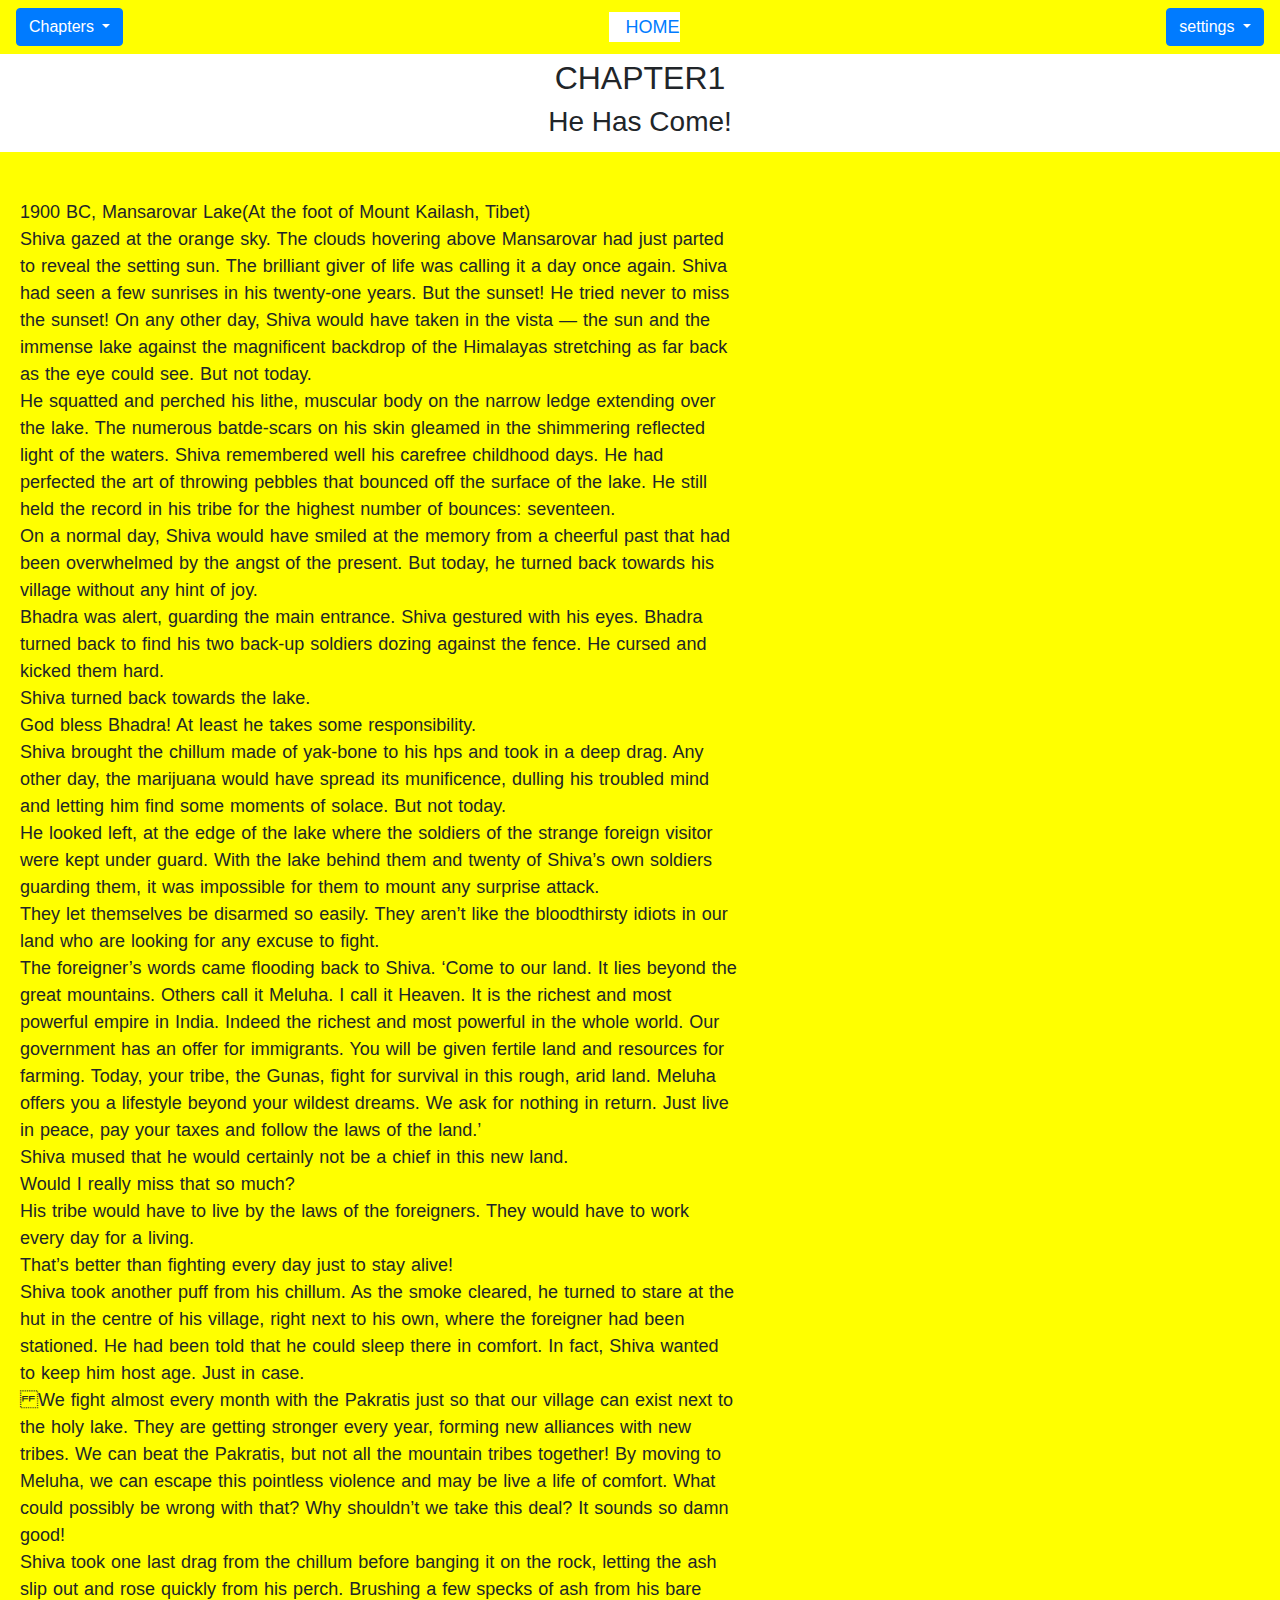
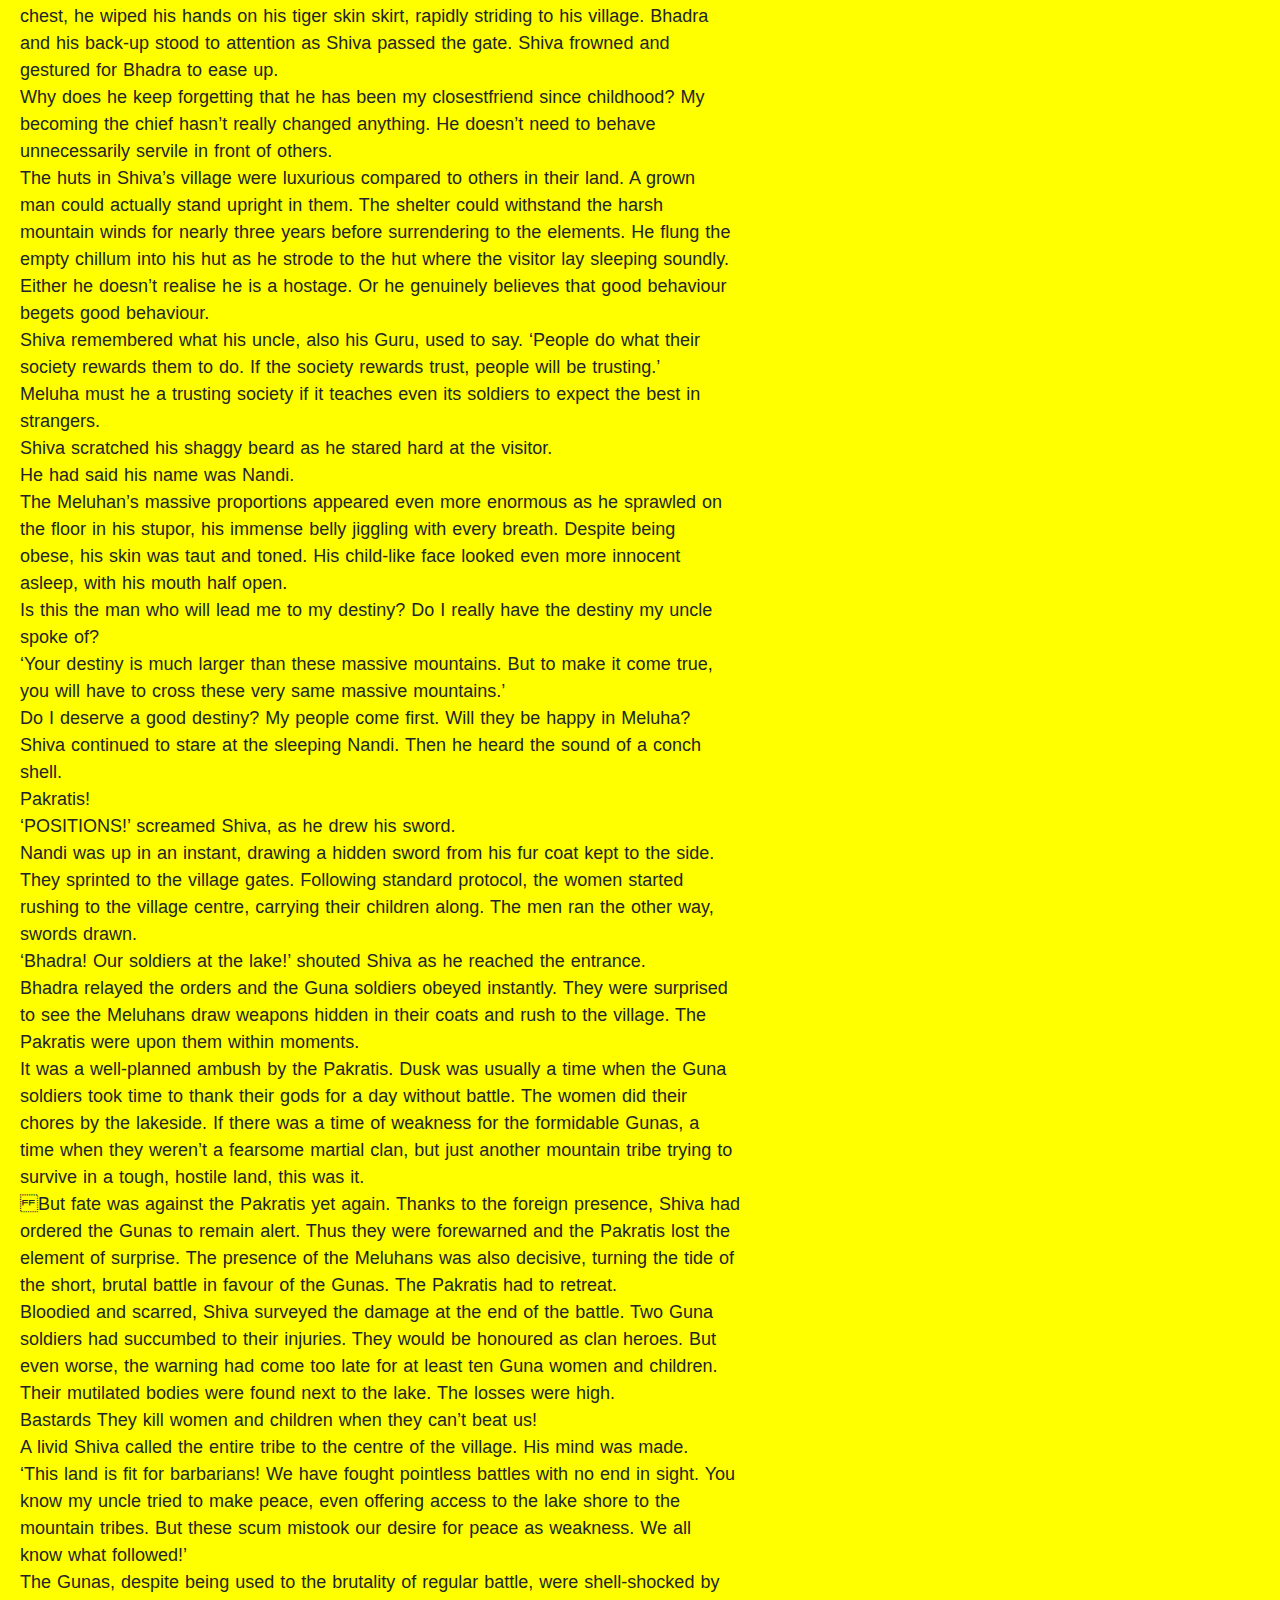
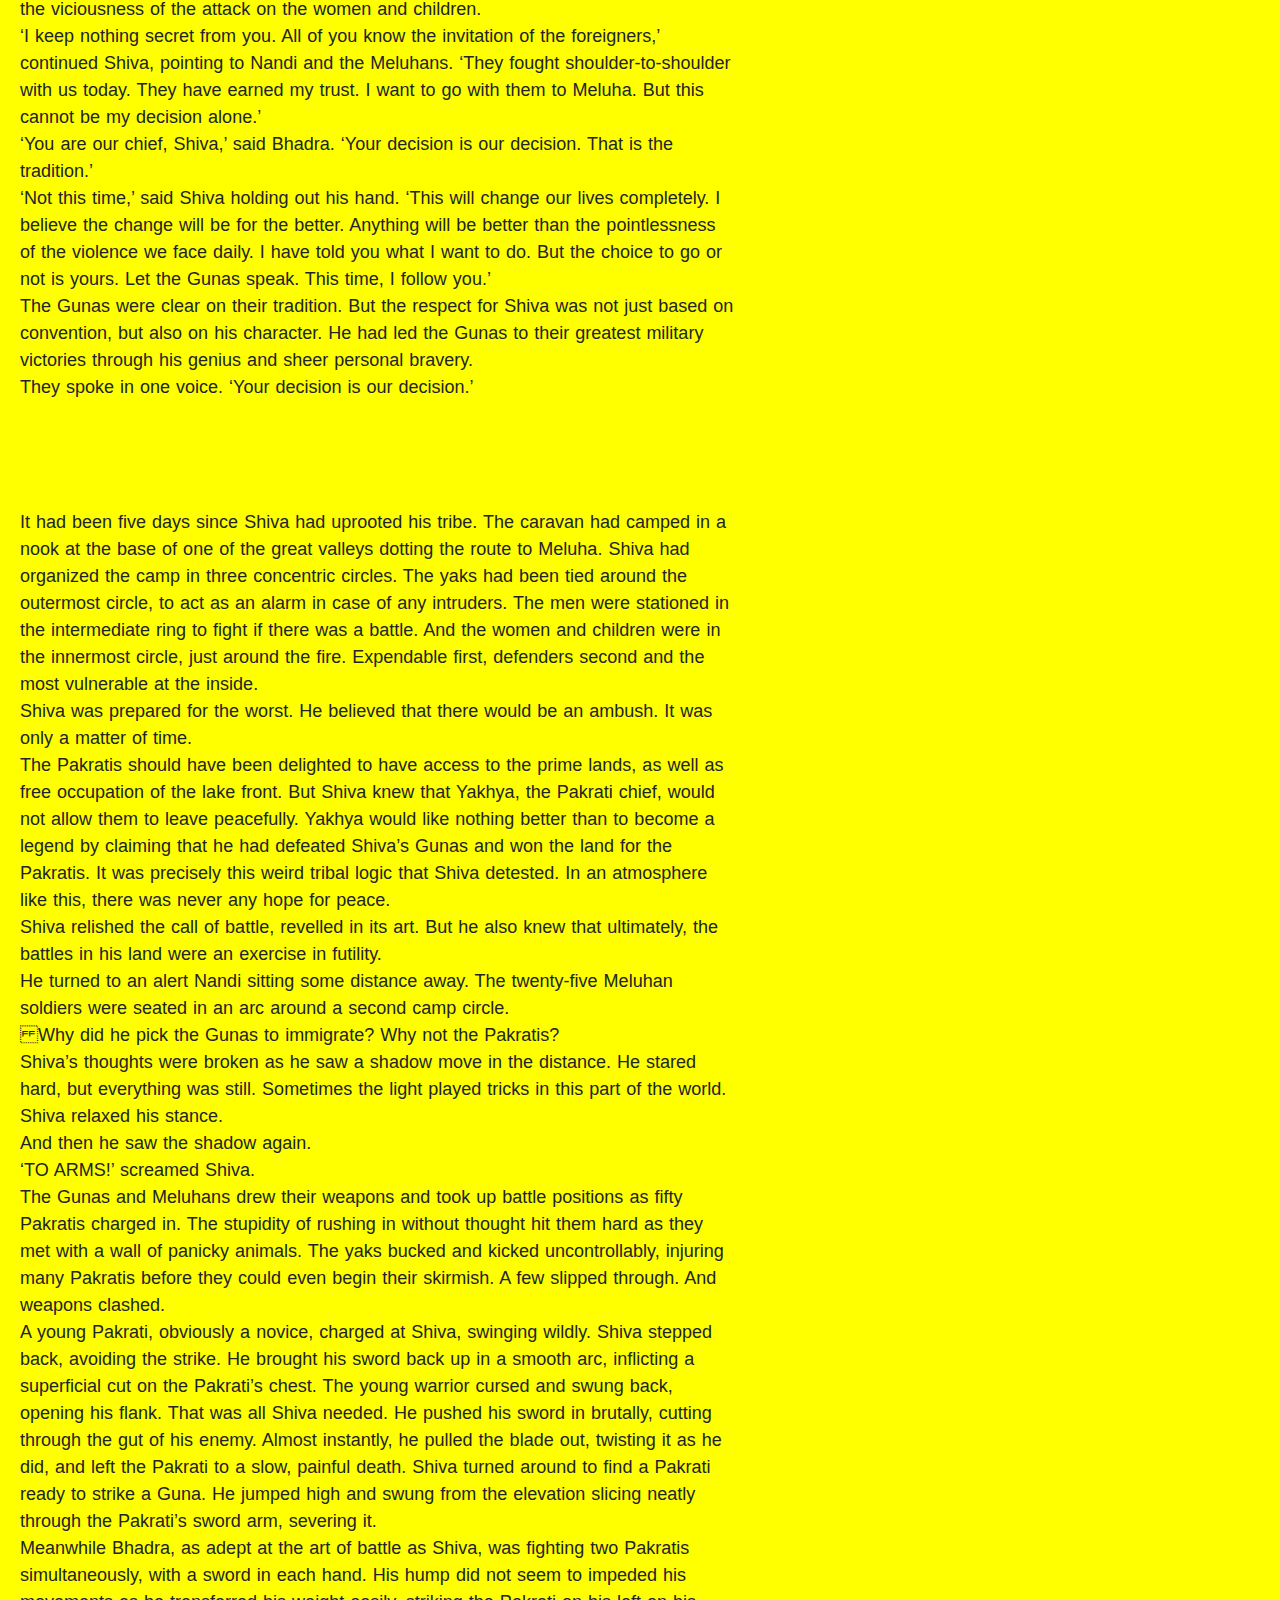
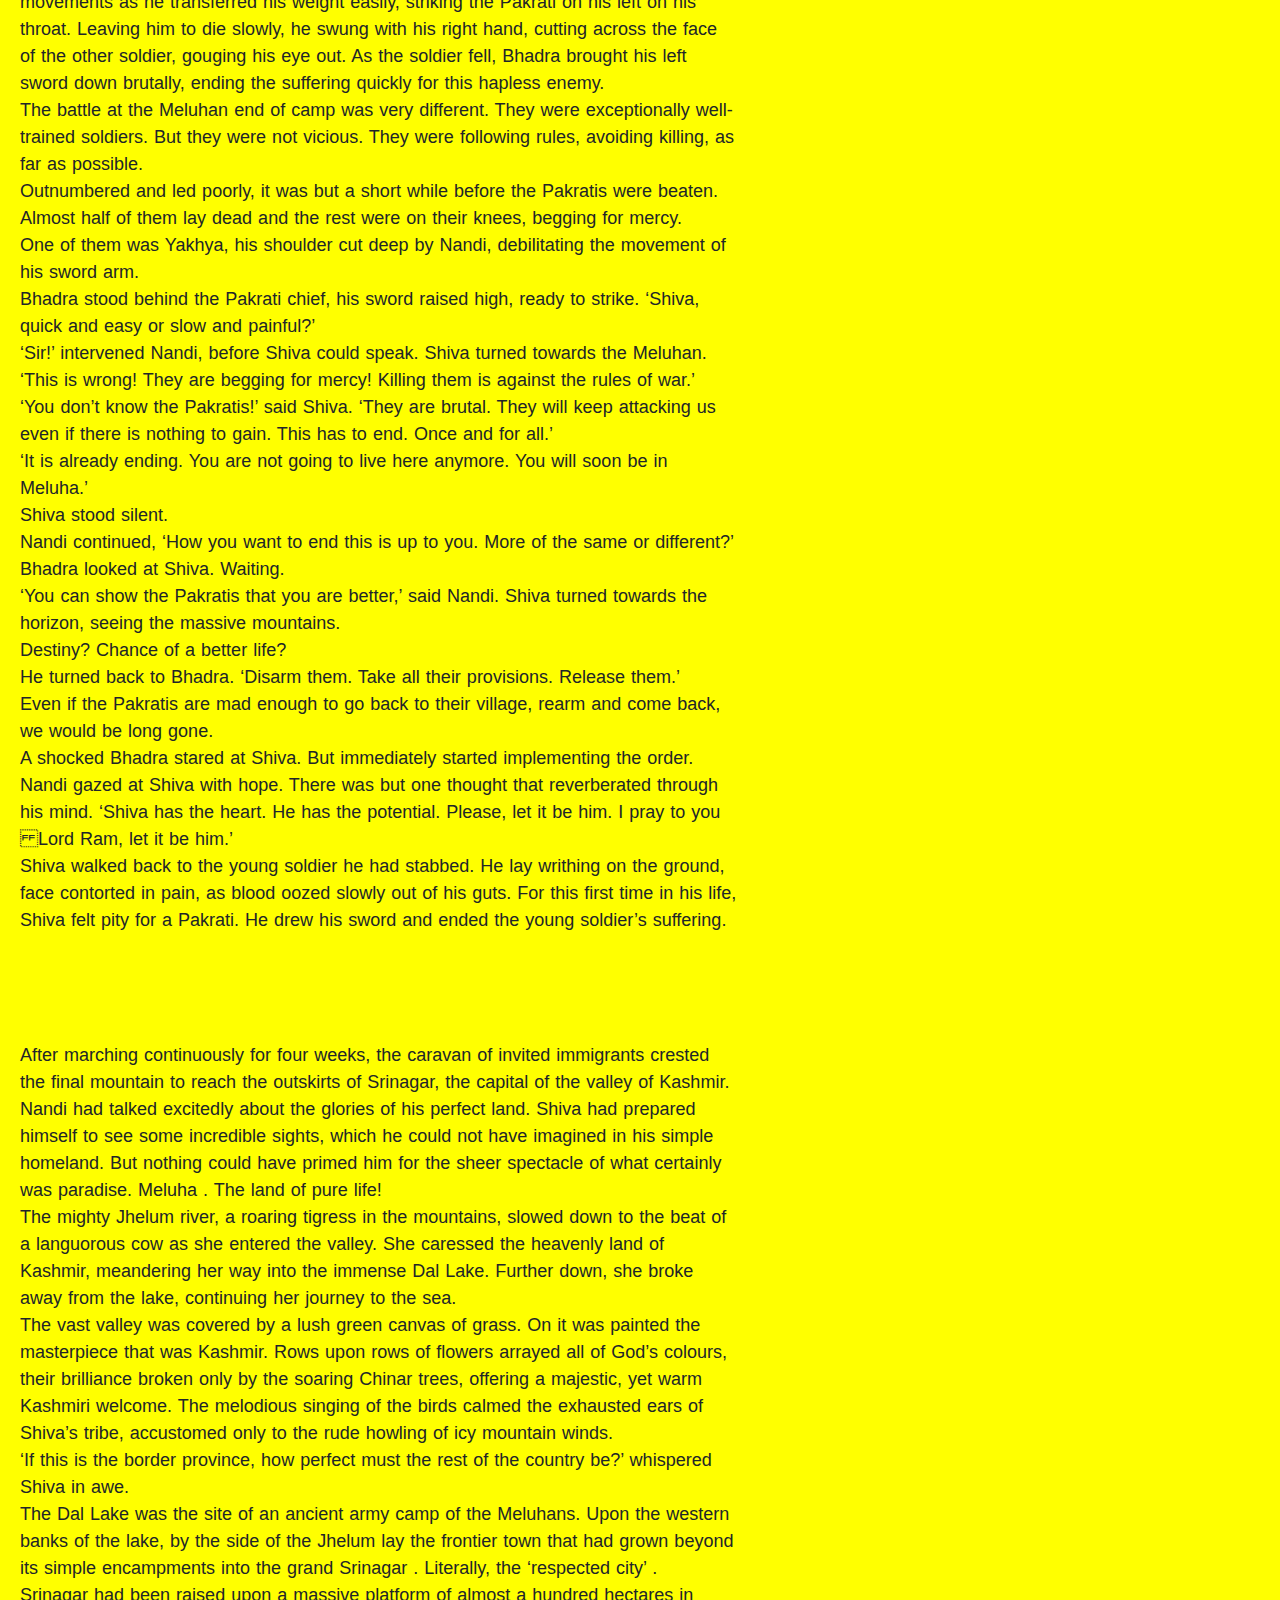
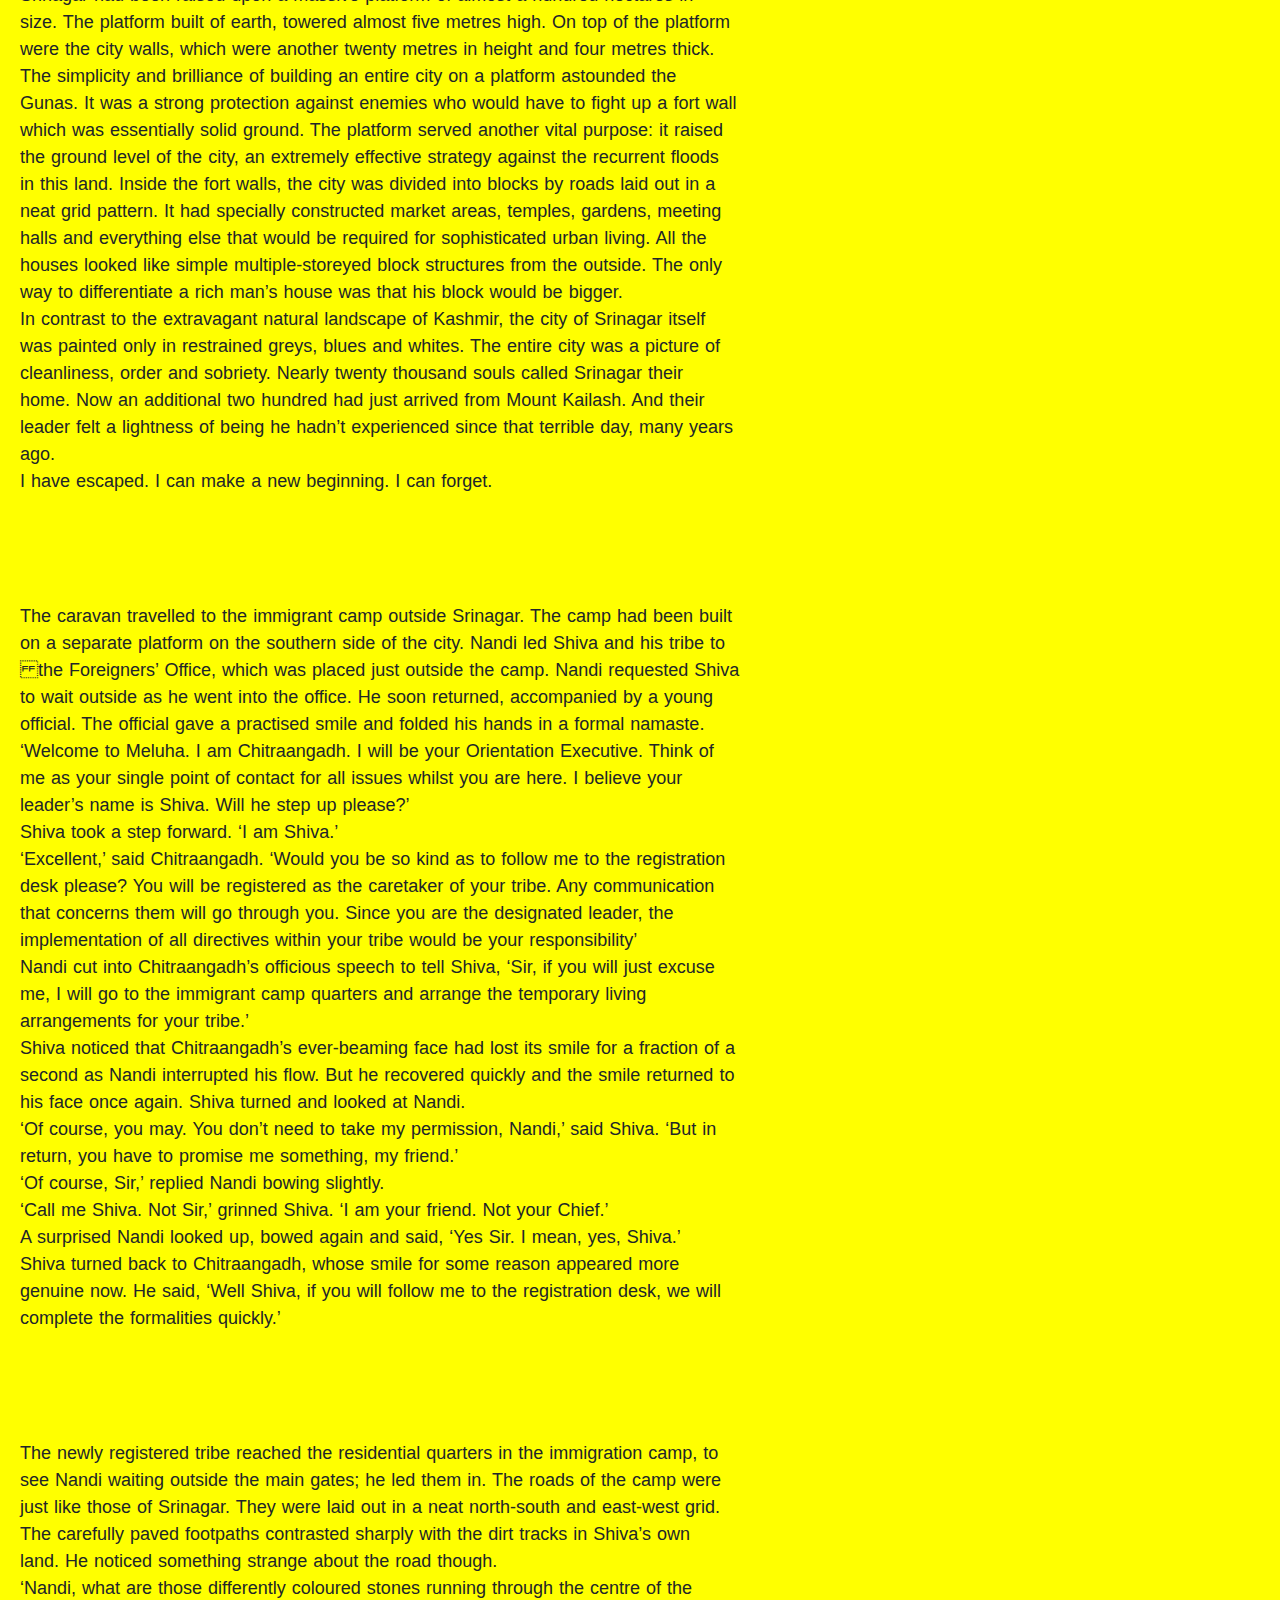
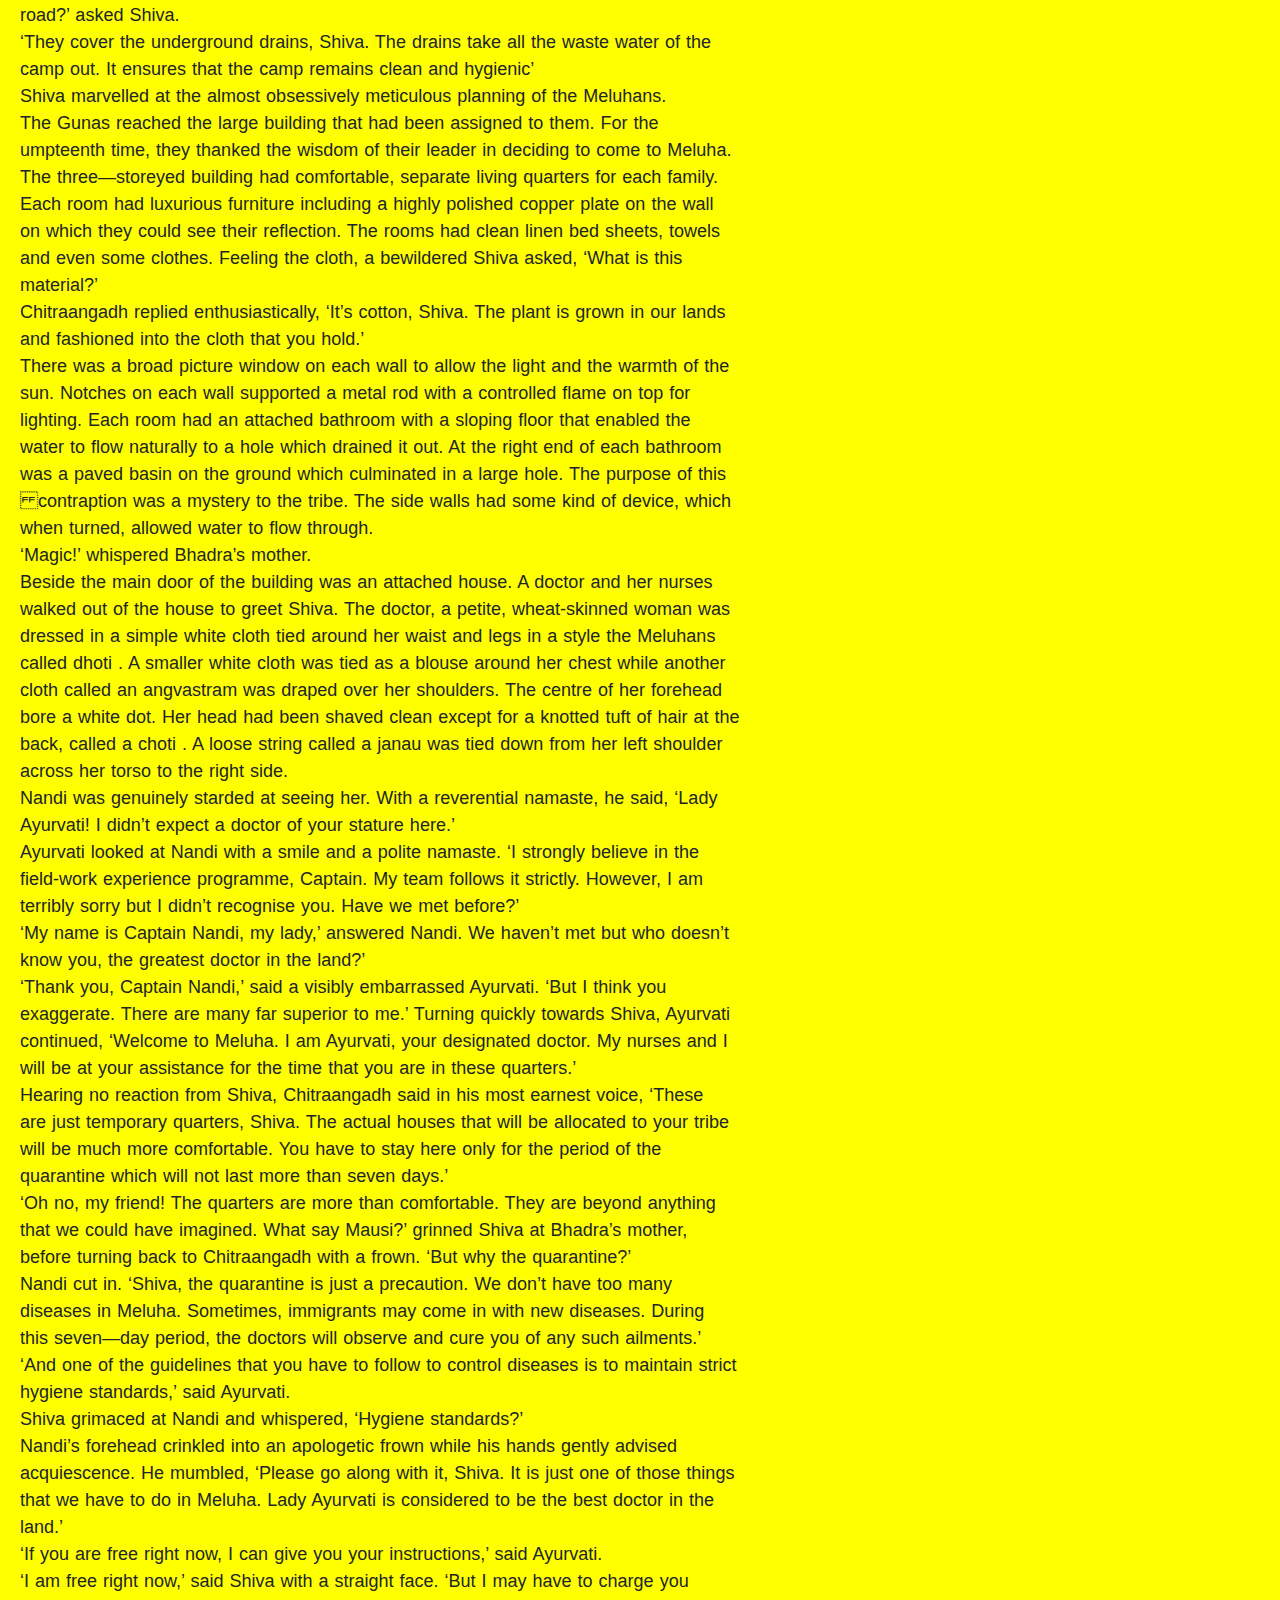
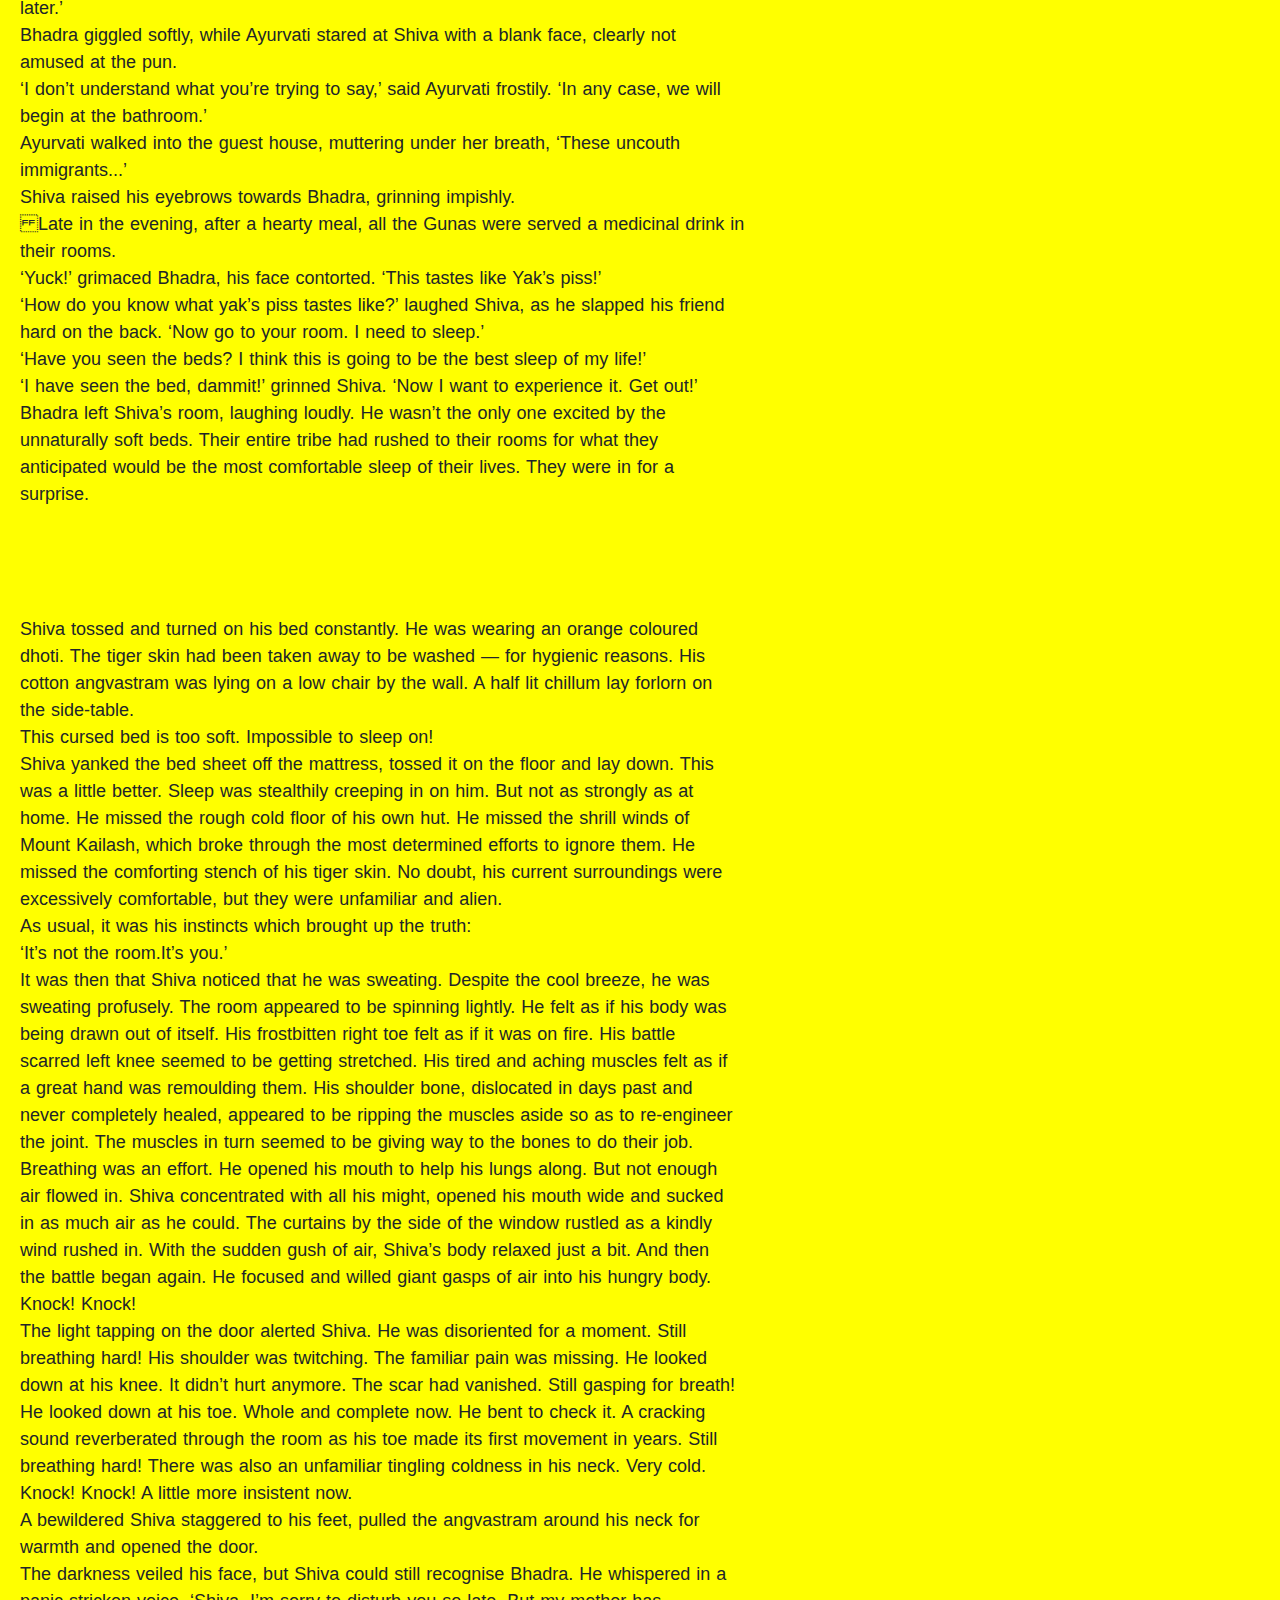
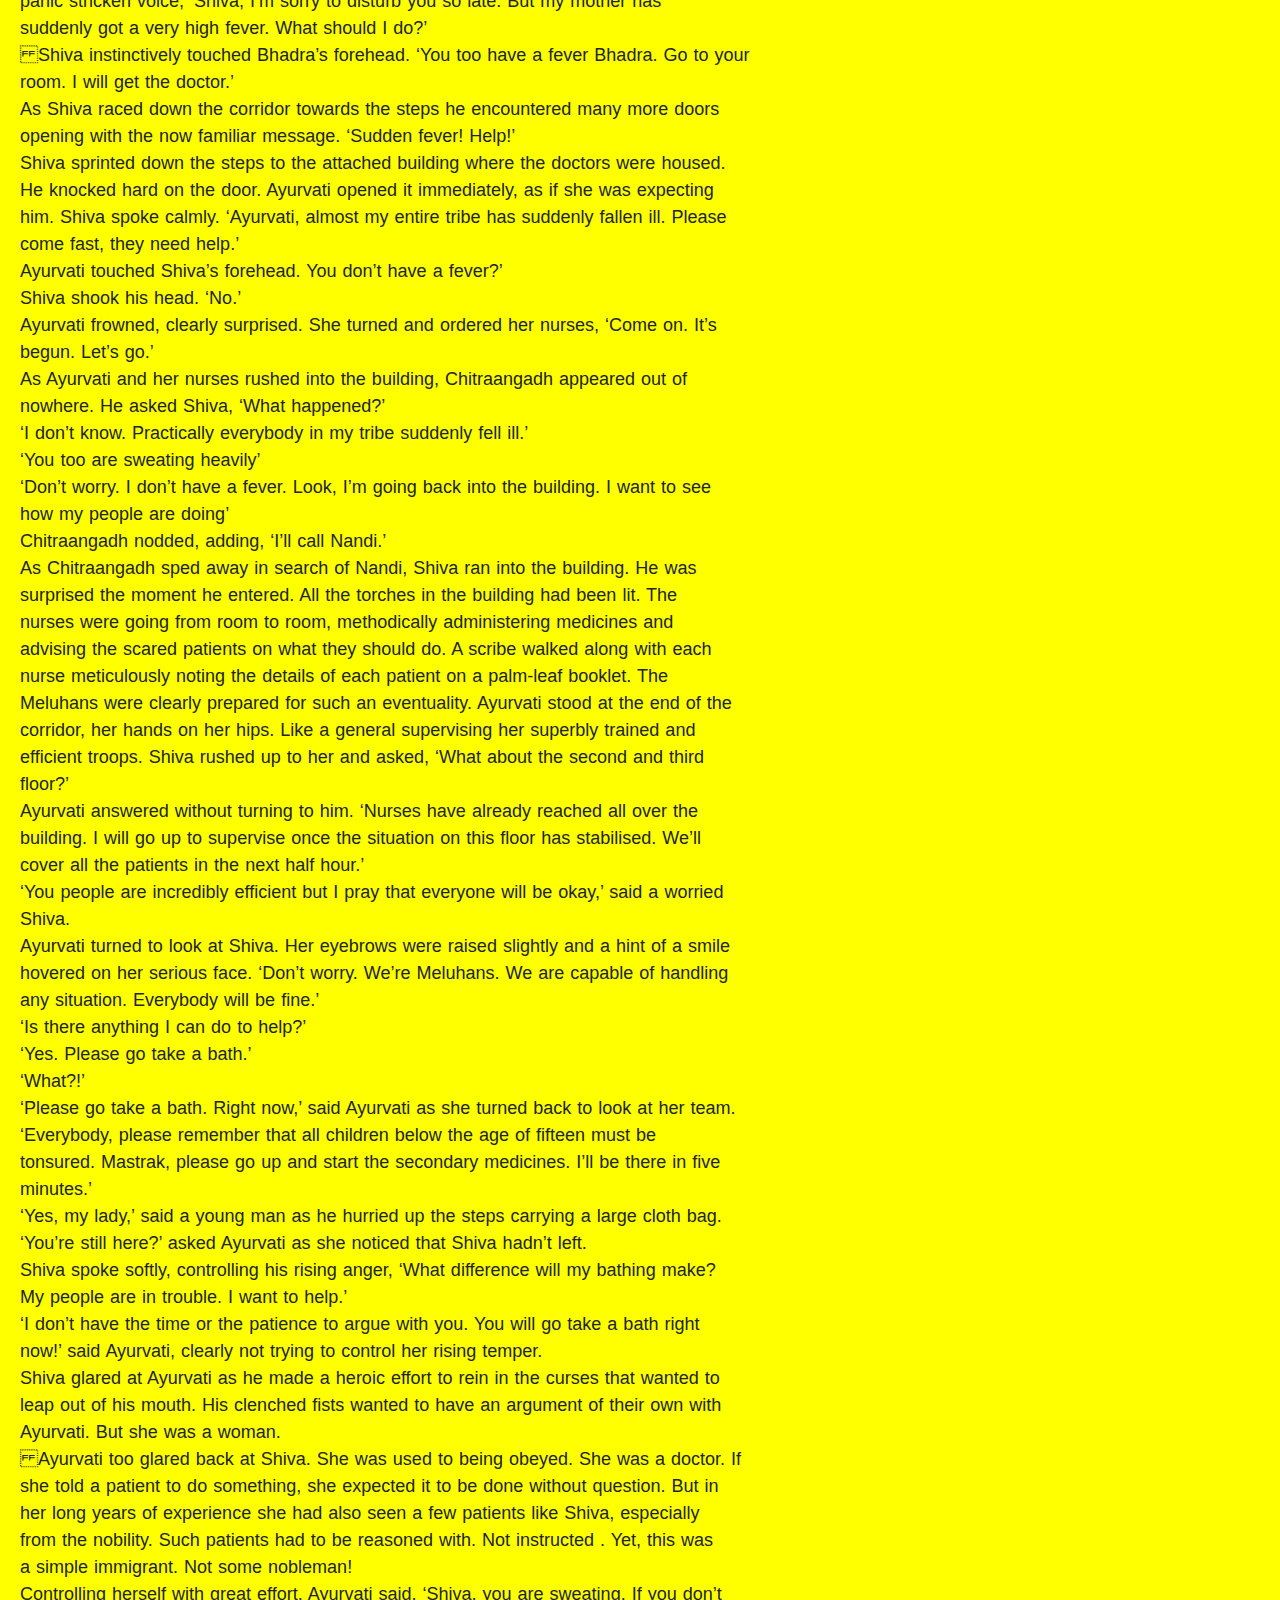
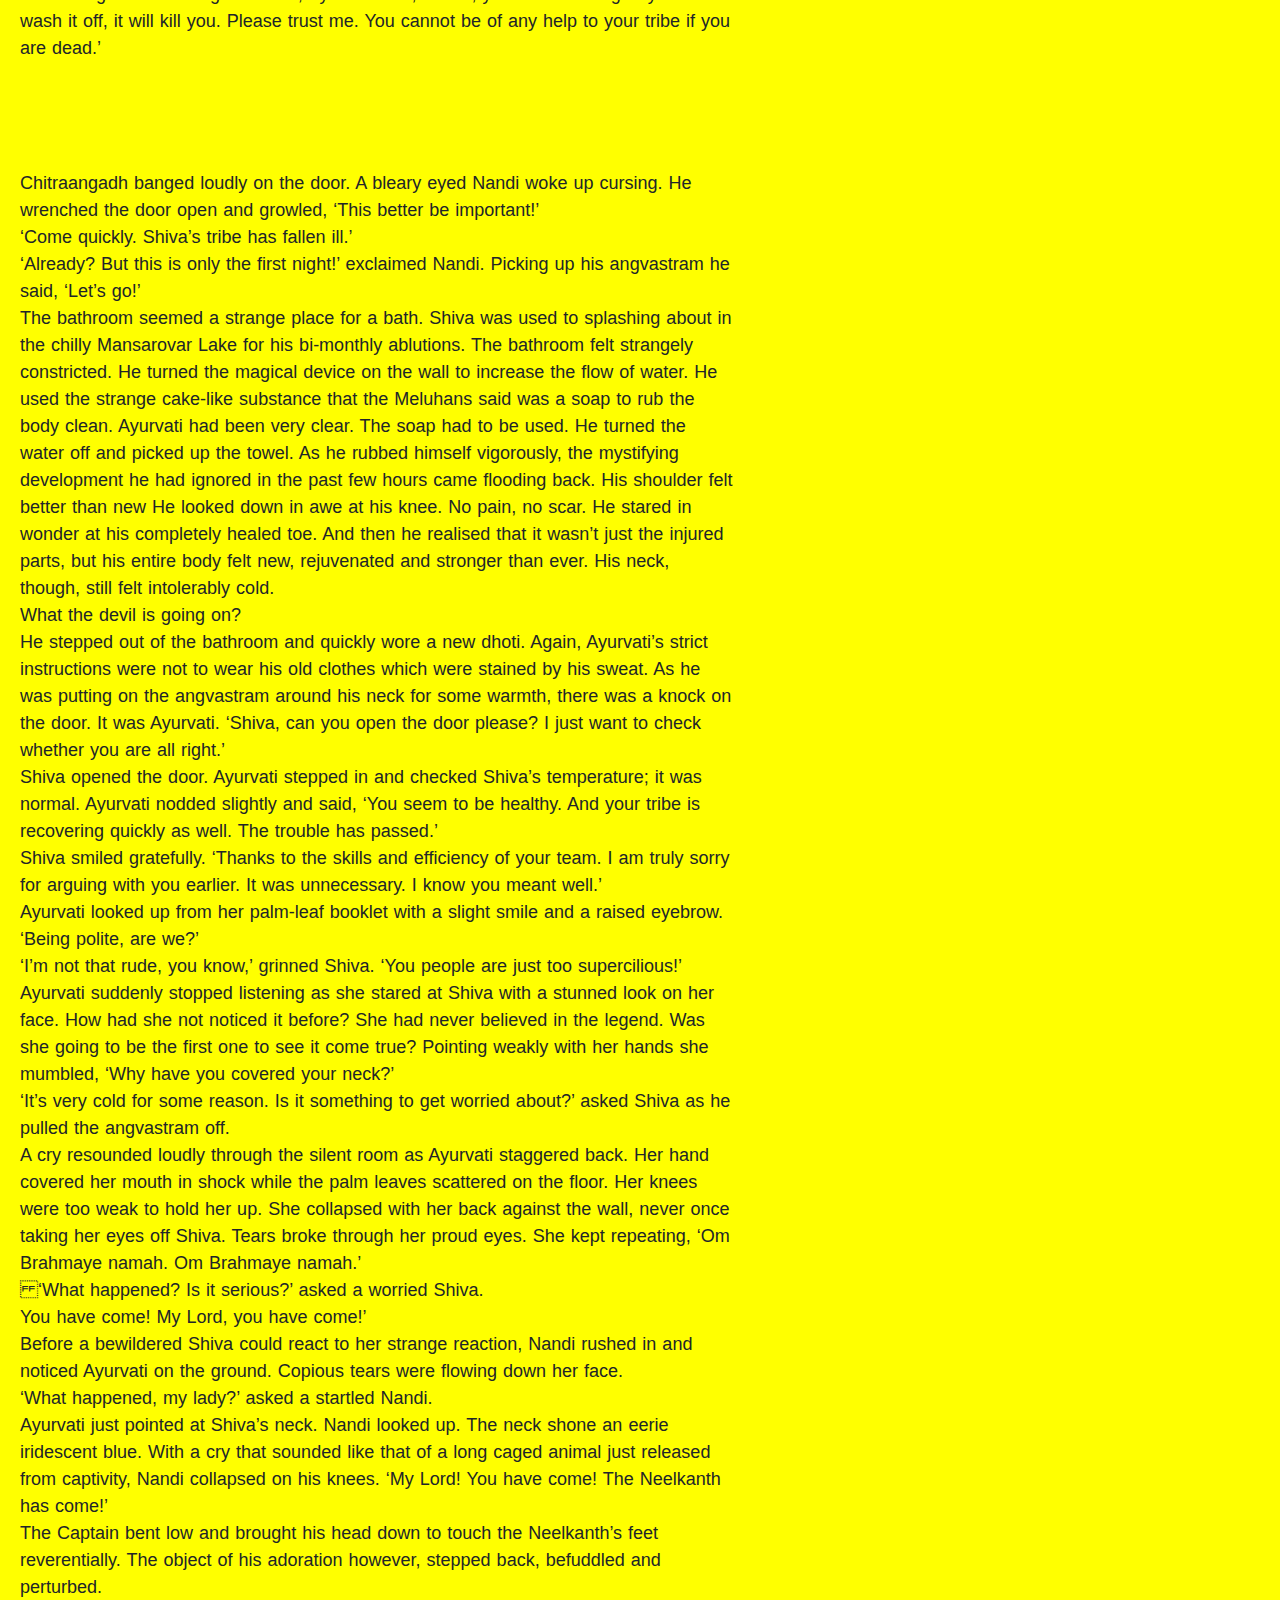
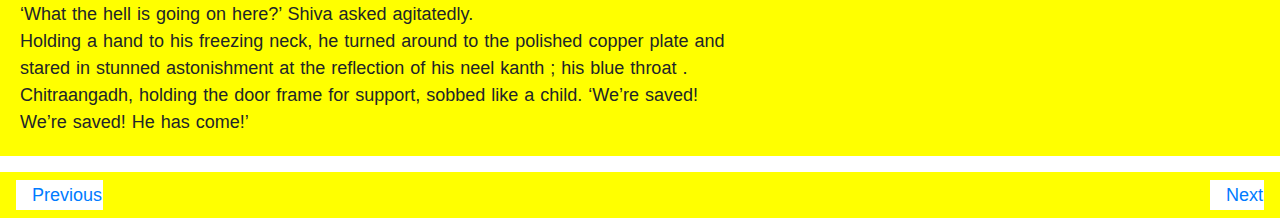
==== commit c5cdef4c: "updated" ====
--- a/1.html
+++ b/1.html
@@ -60,7 +60,7 @@
       
     </div>
       
-    <div class="container" style="width:100%" >
+    <div  >
   <div class="heade" id="heade">
       <h2>CHAPTER1</h2>
       <h3>He Has Come!</h3>
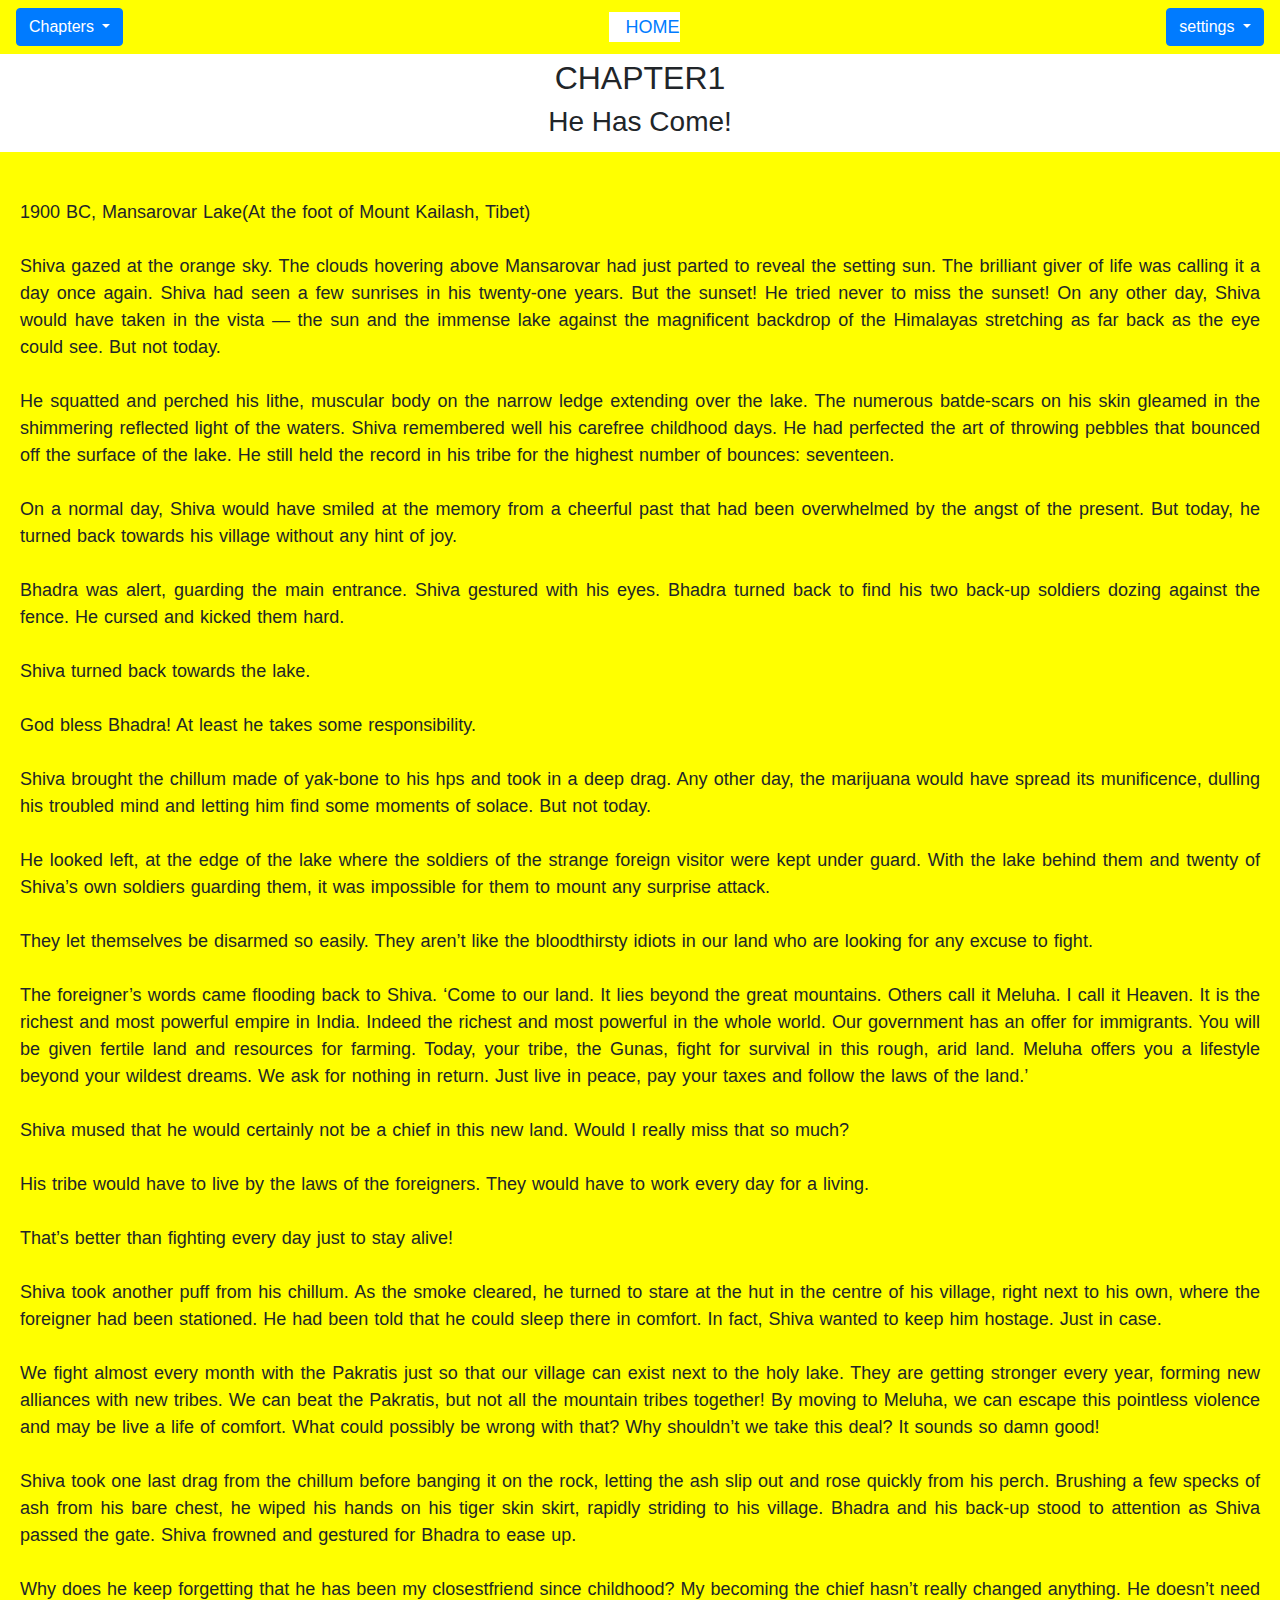
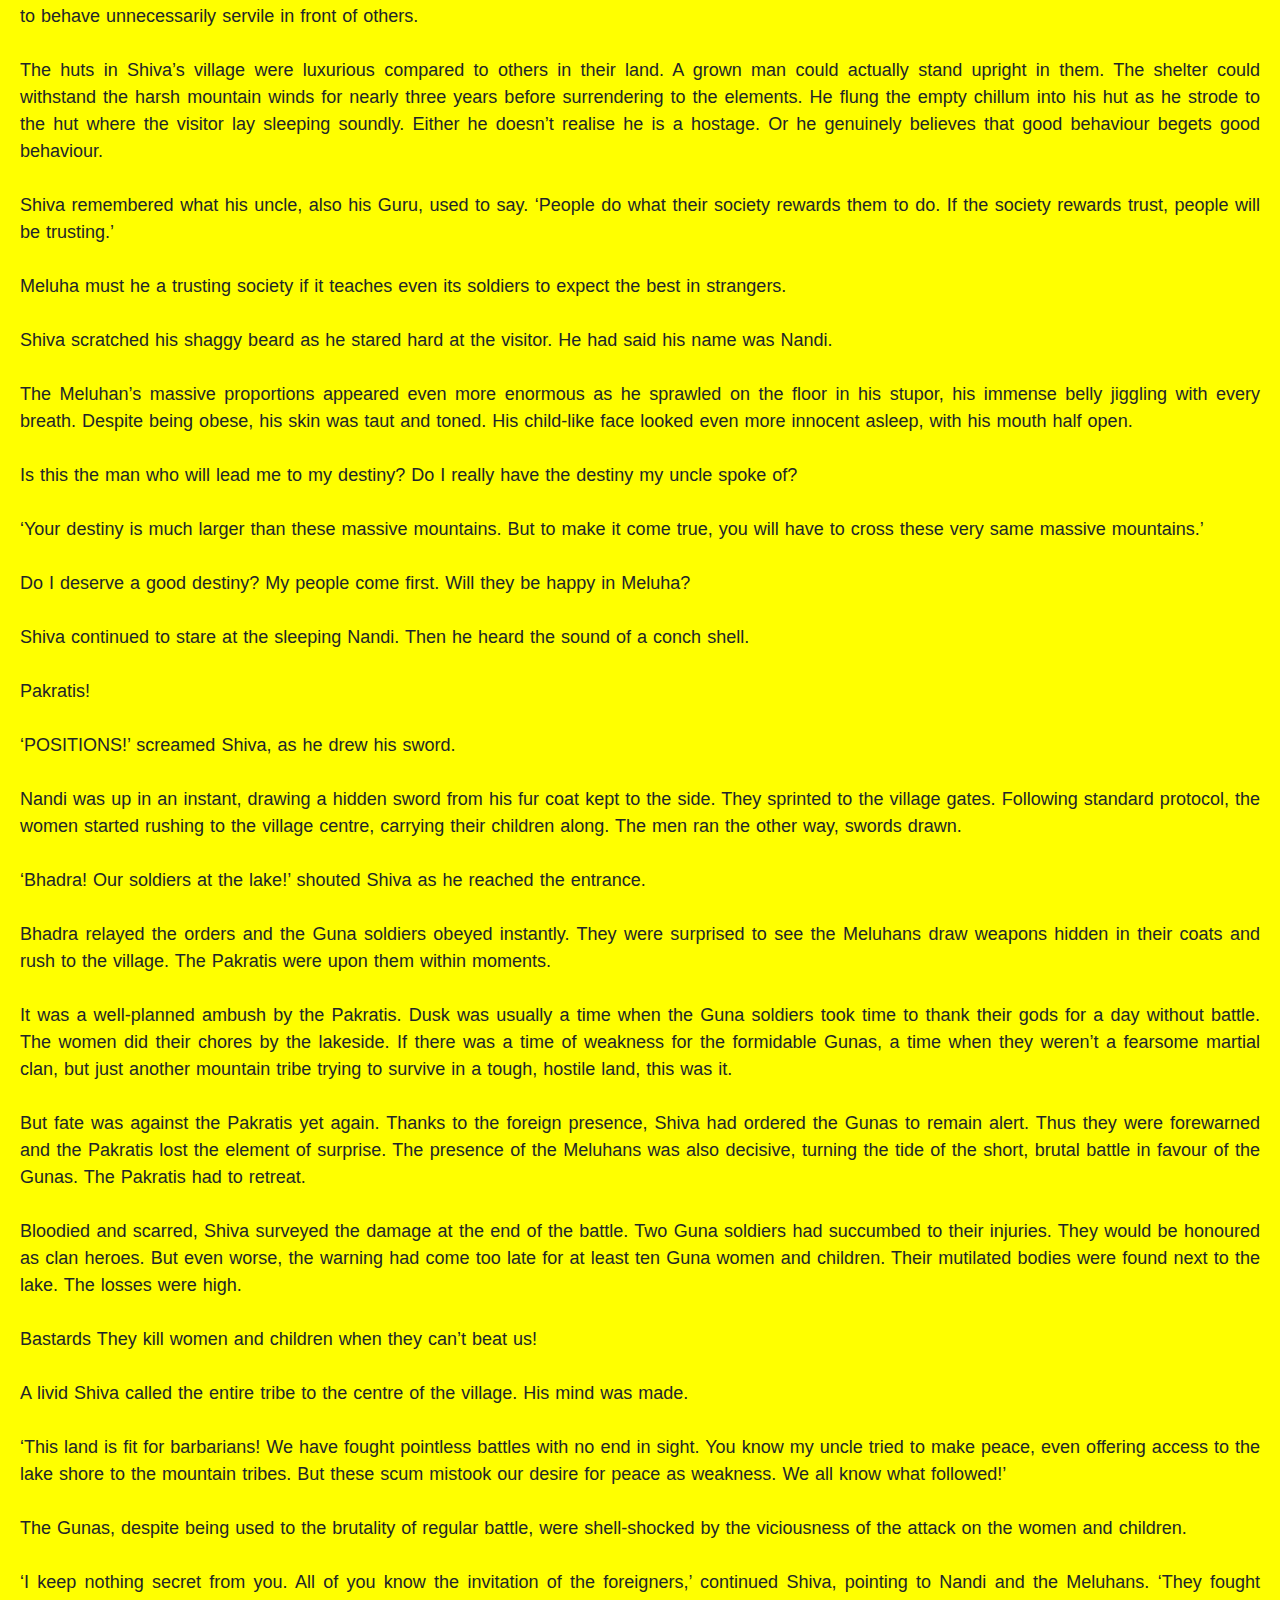
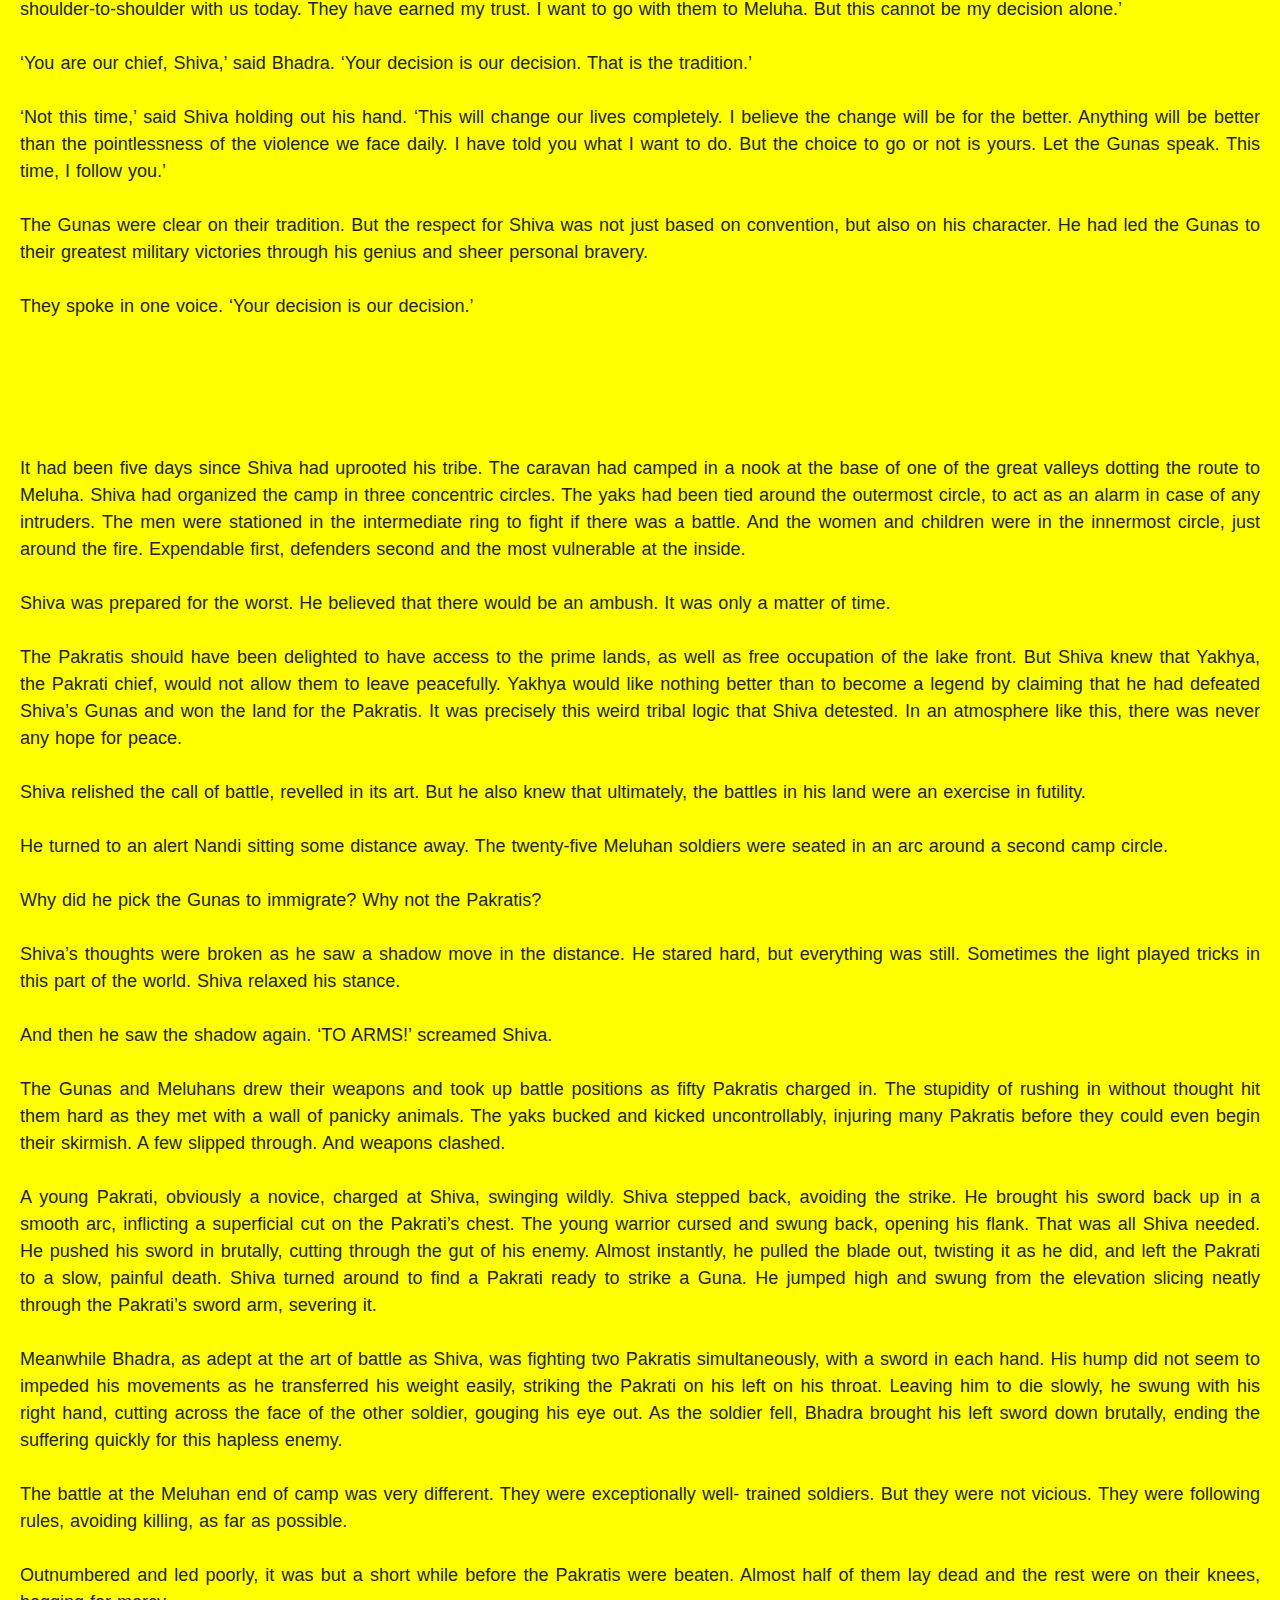
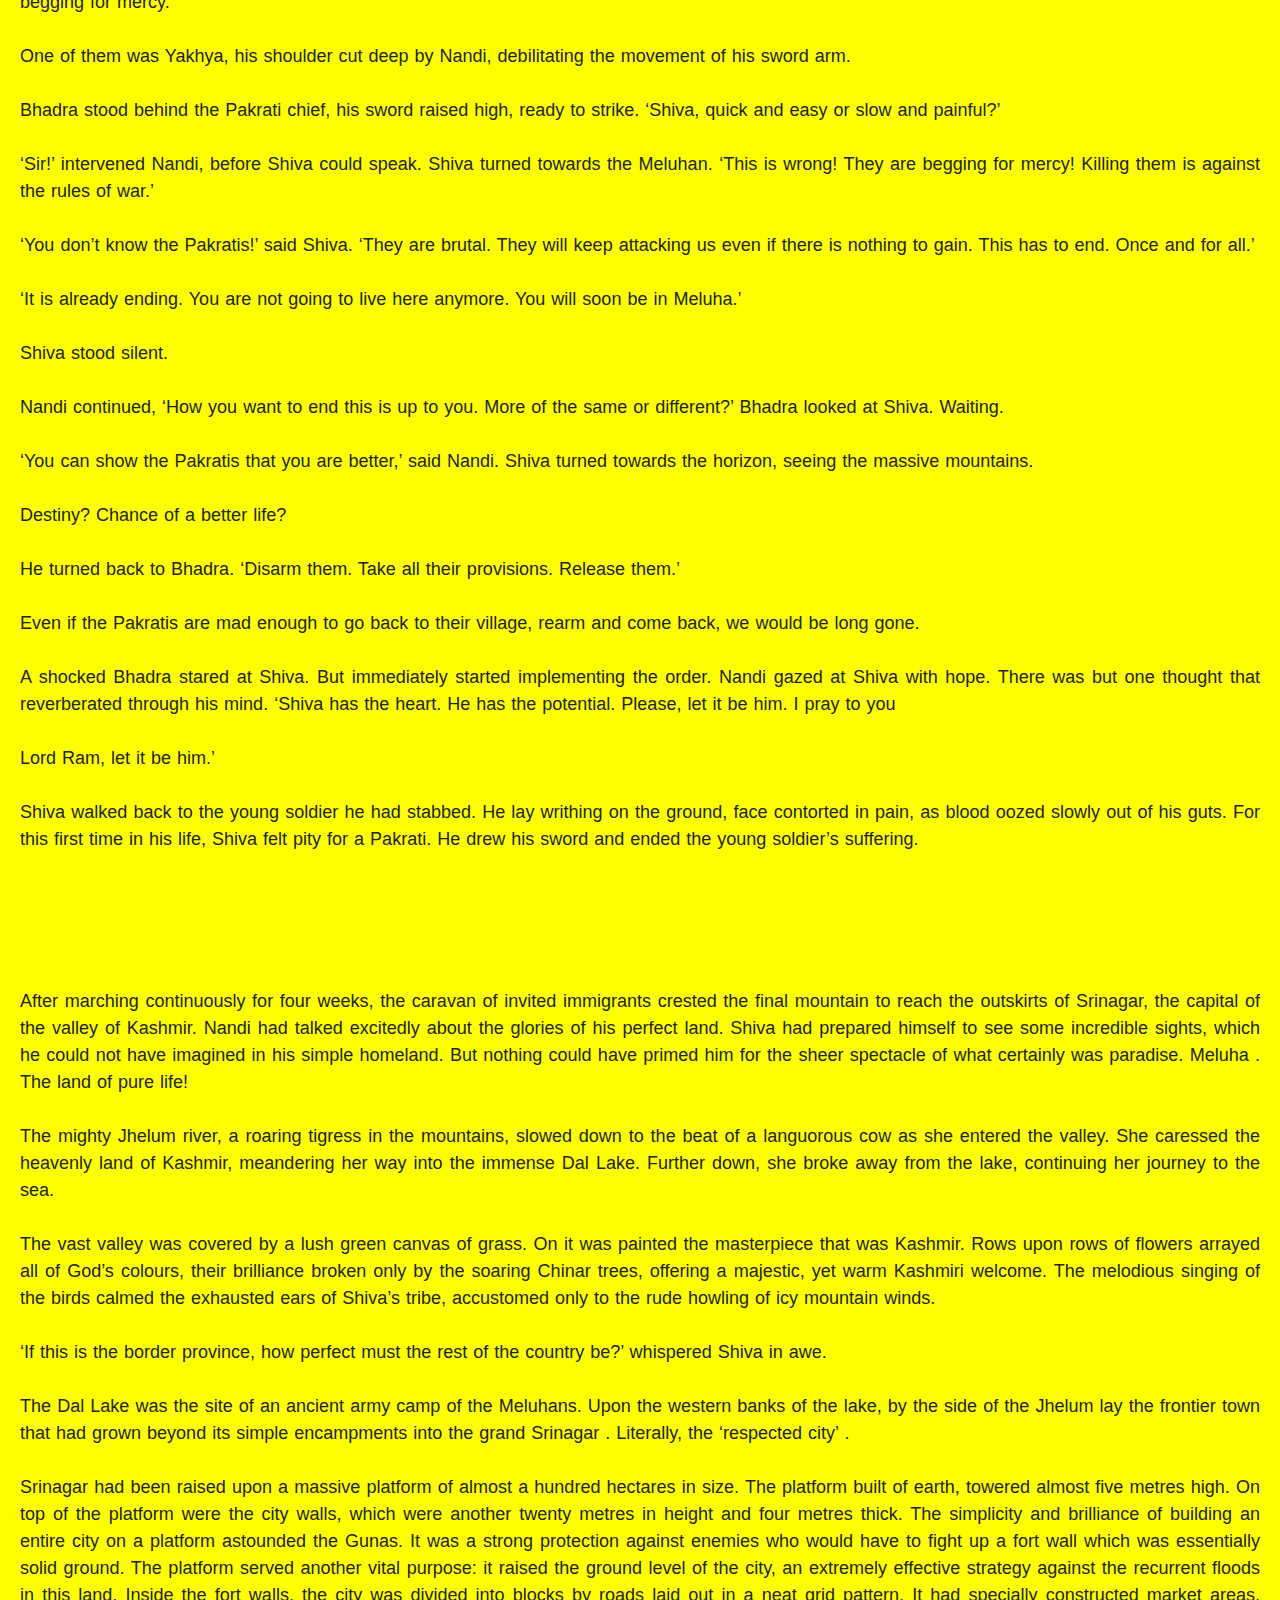
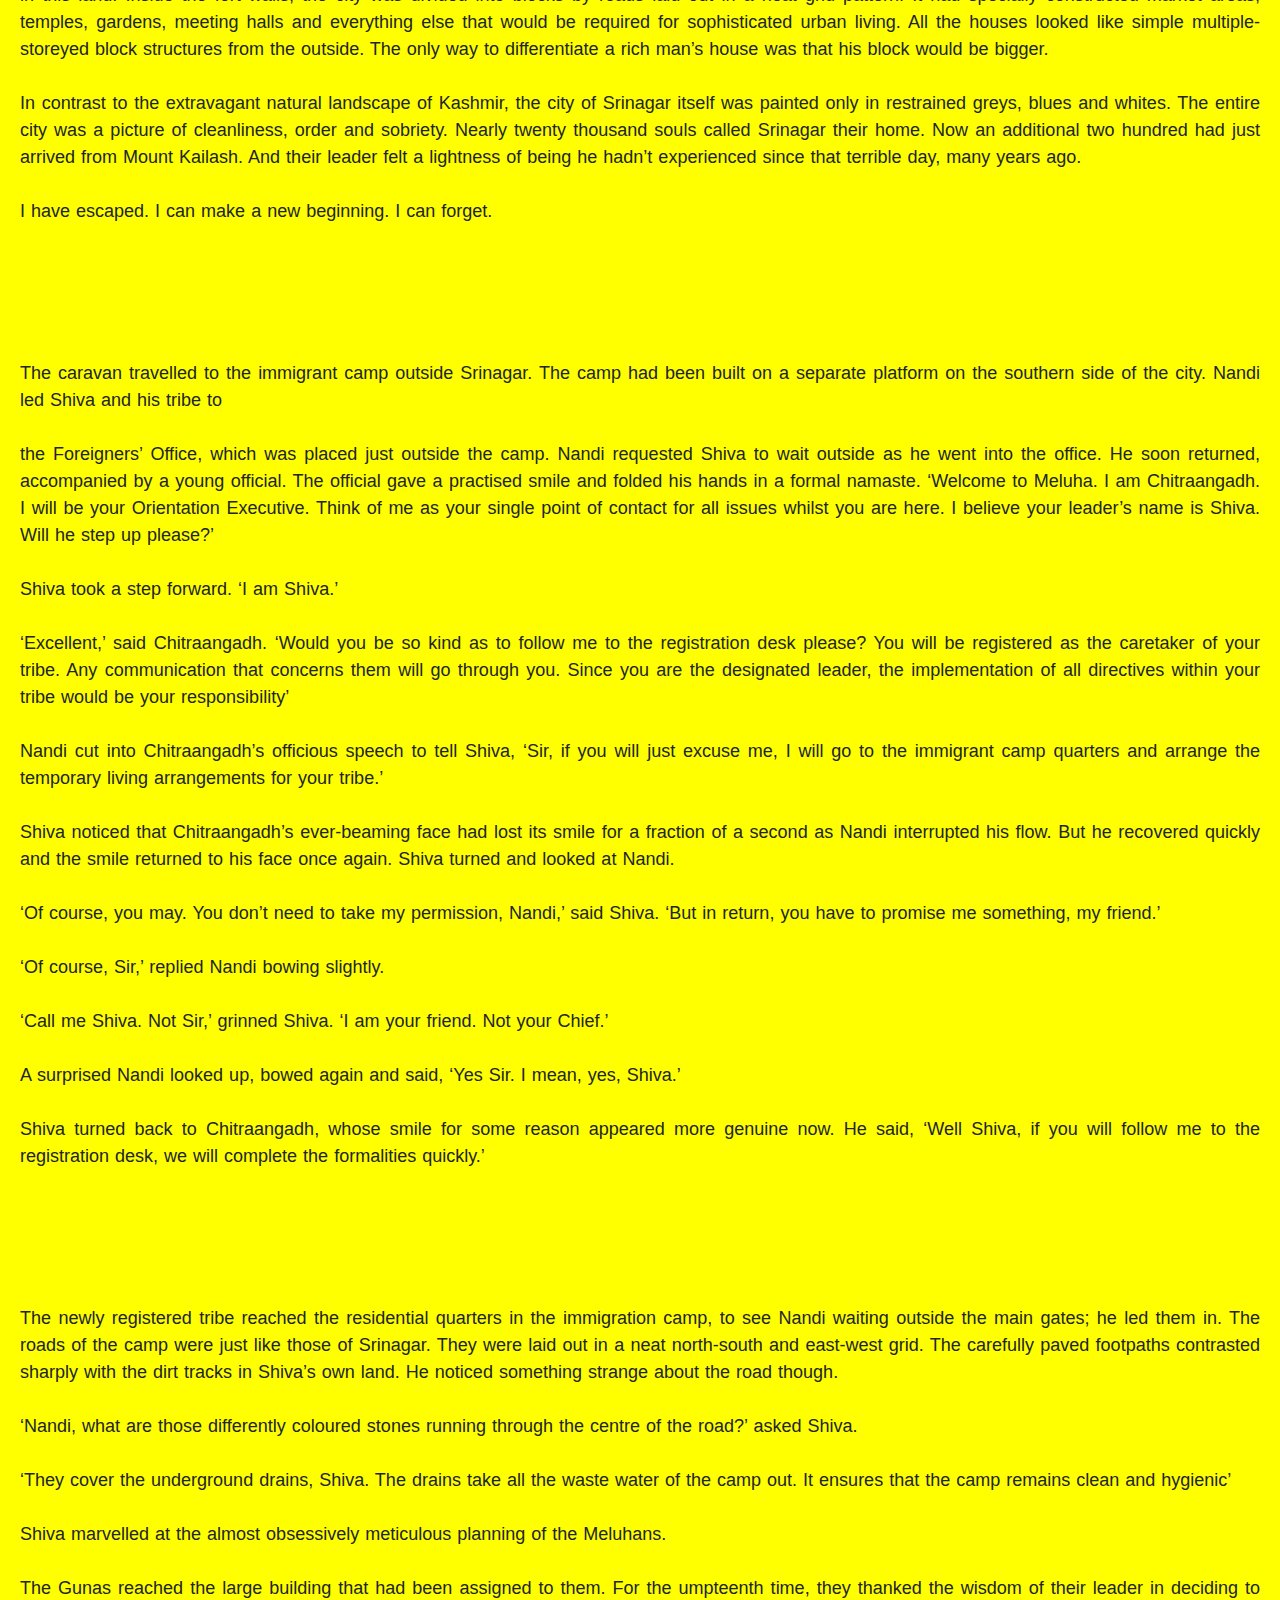
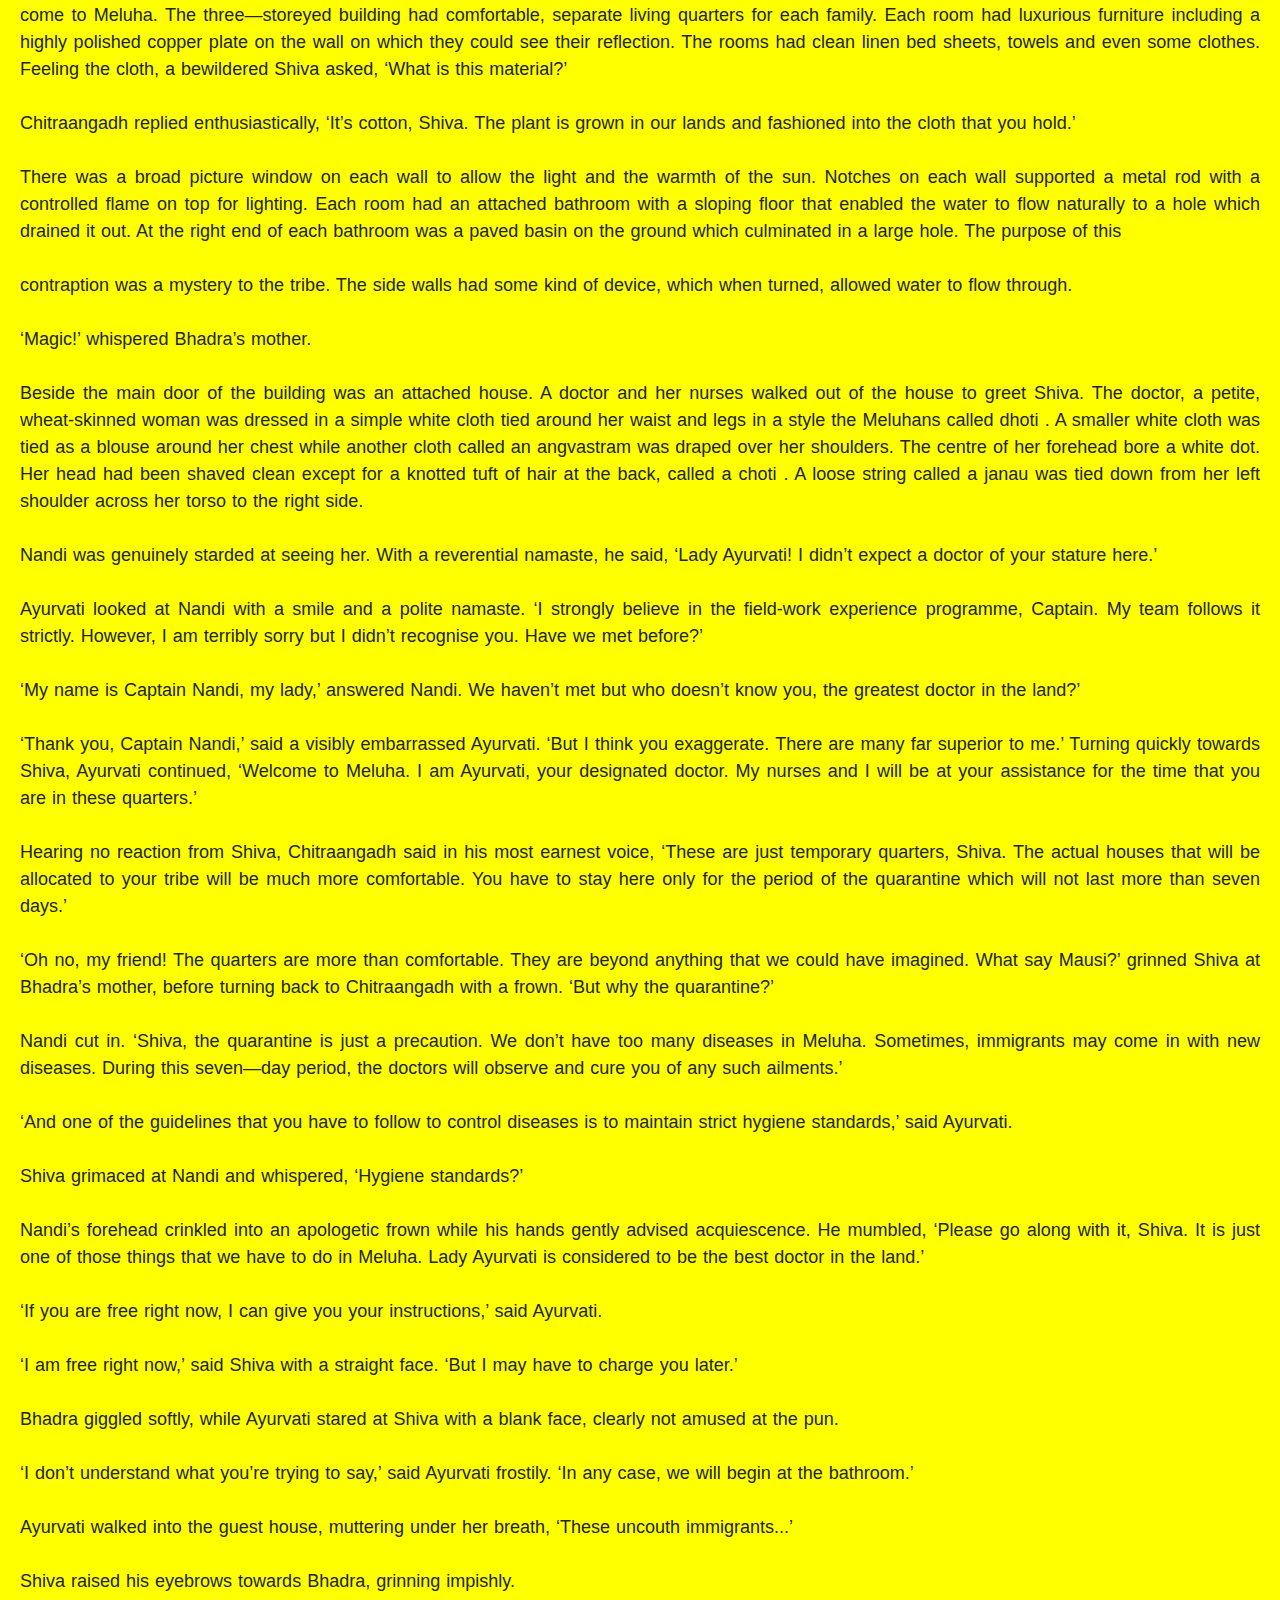
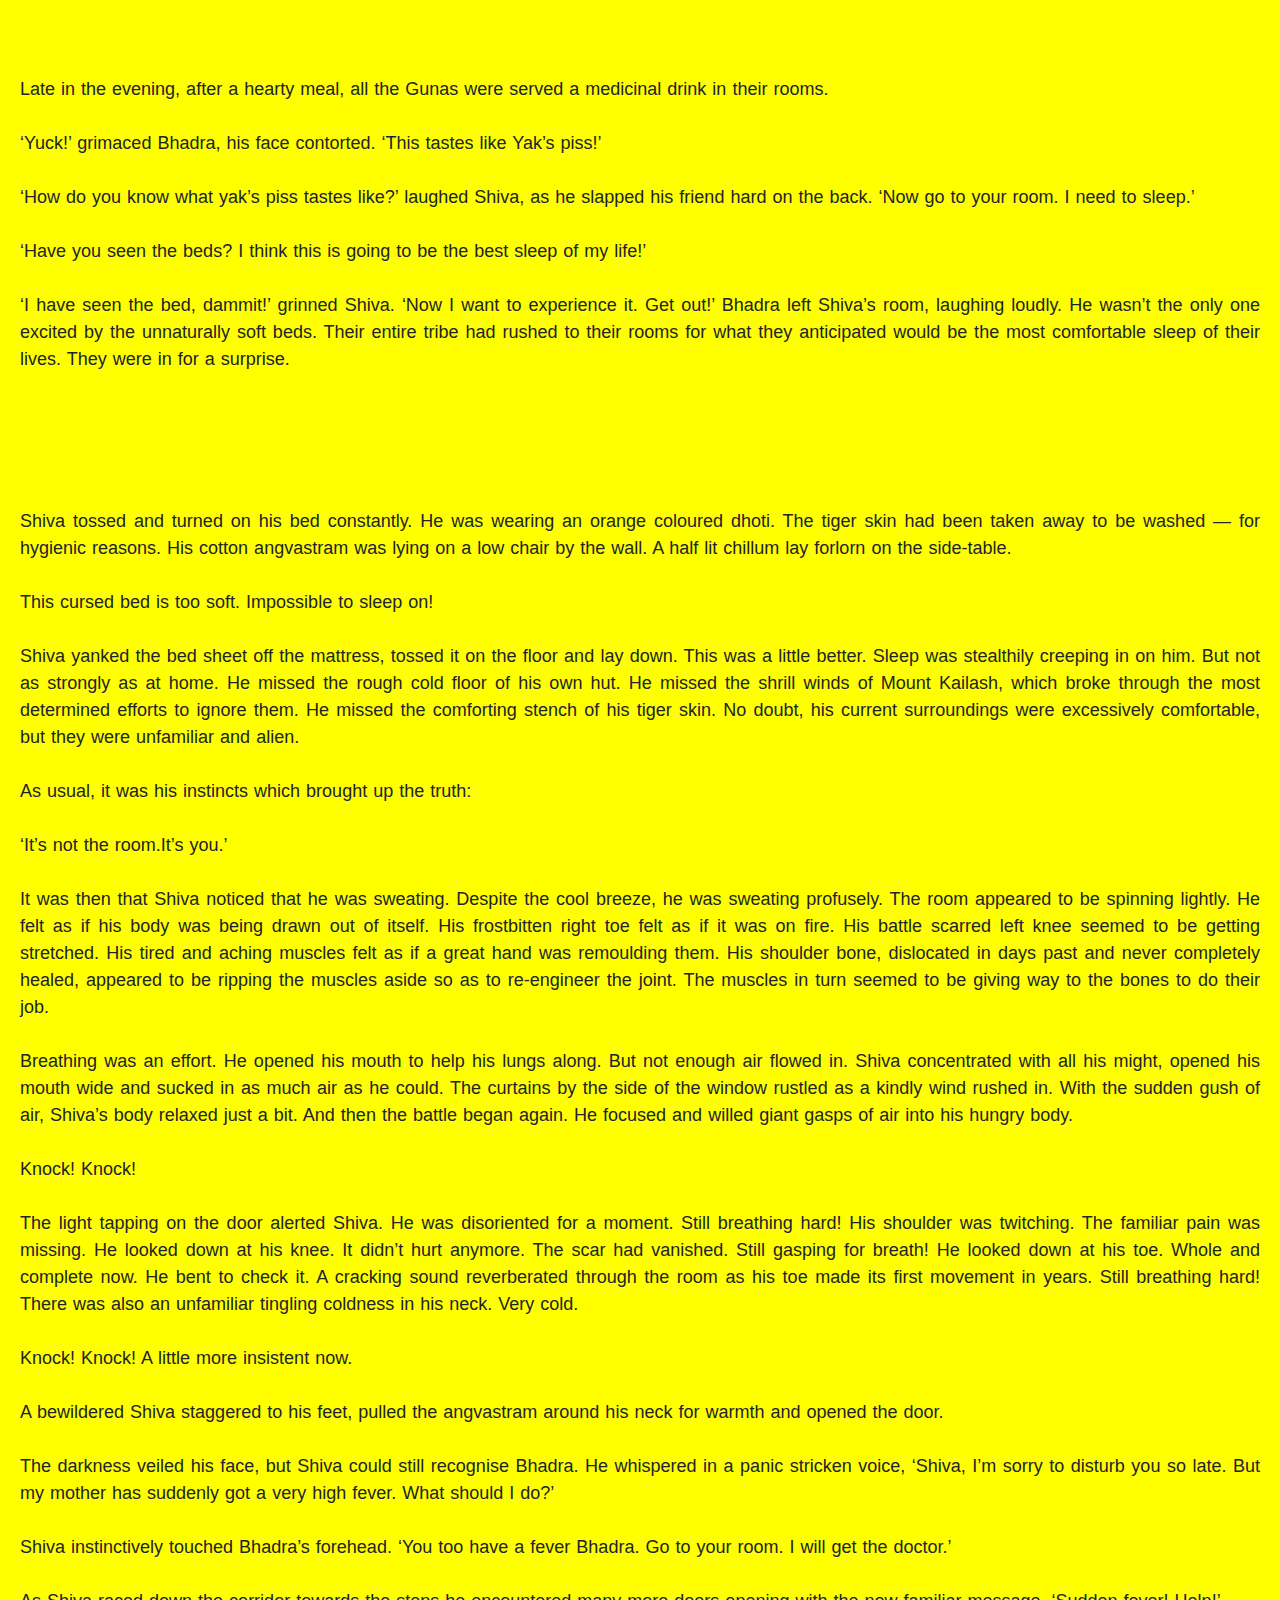
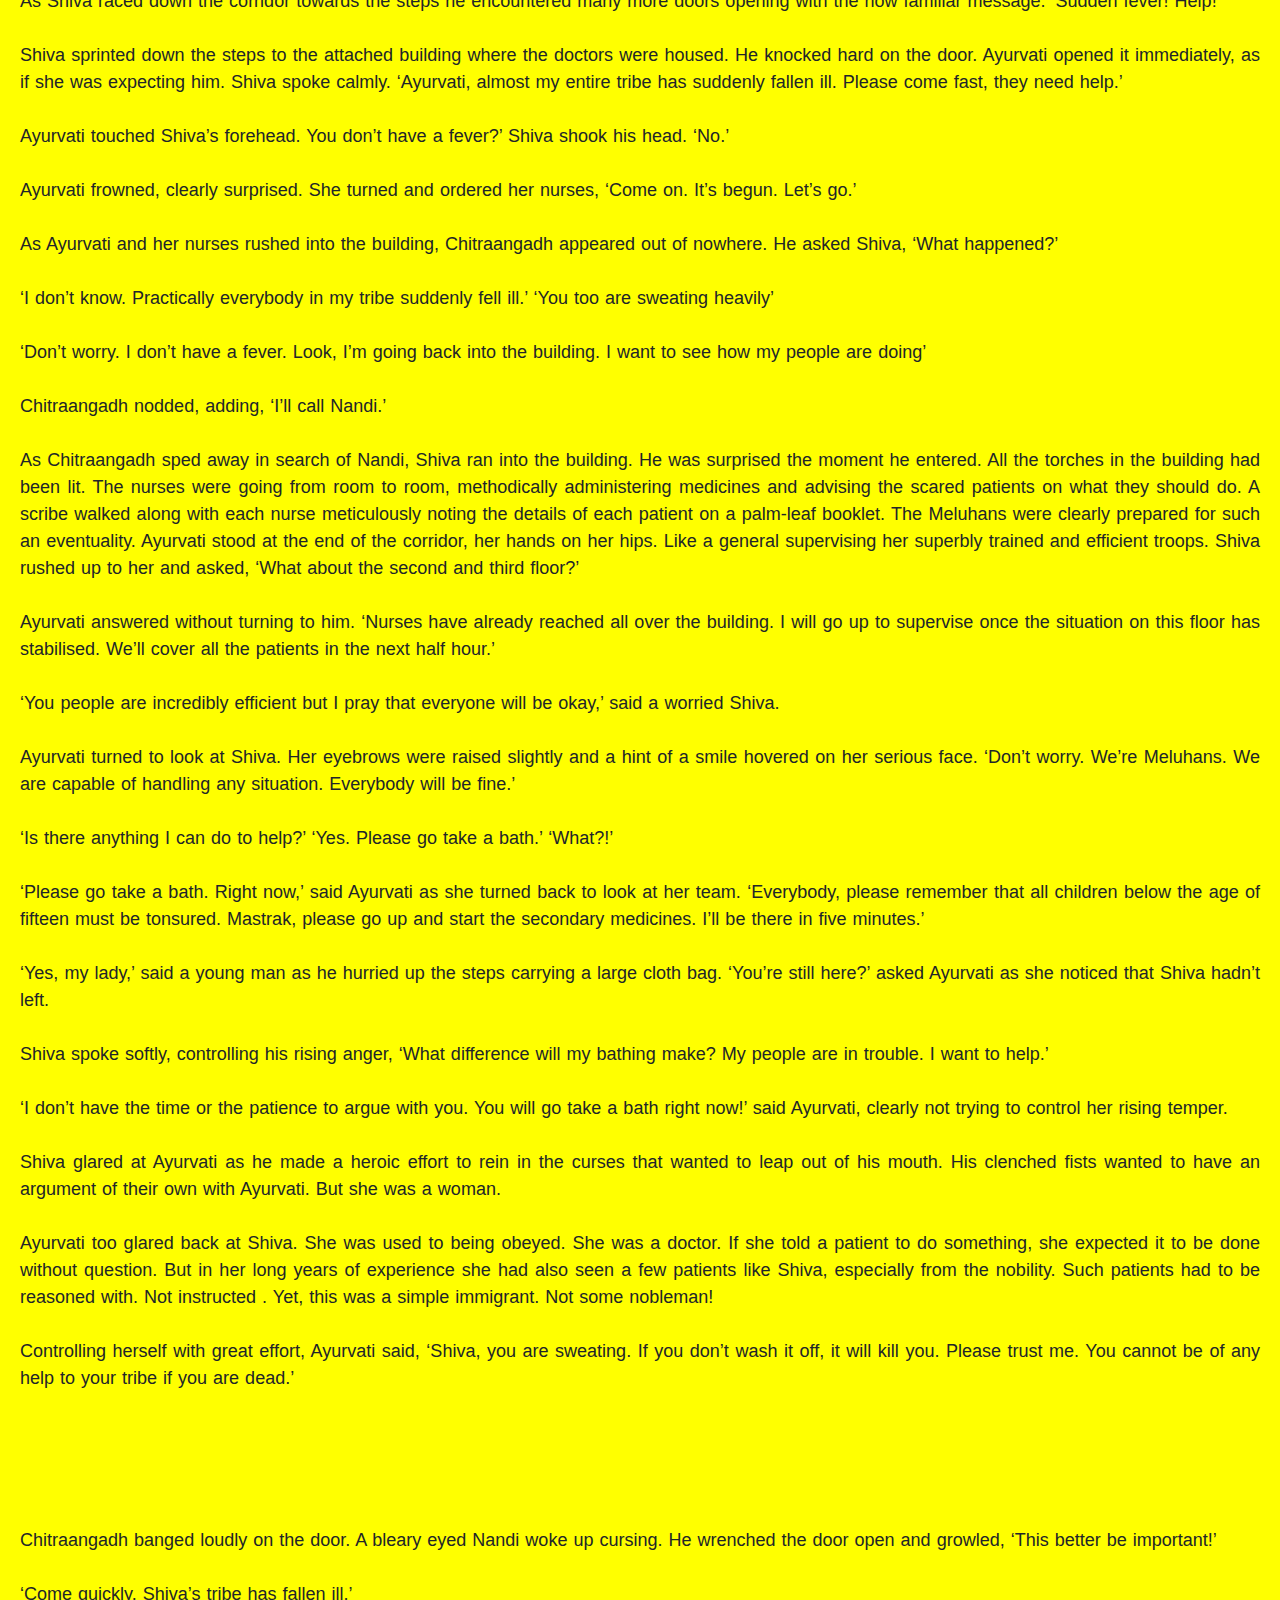
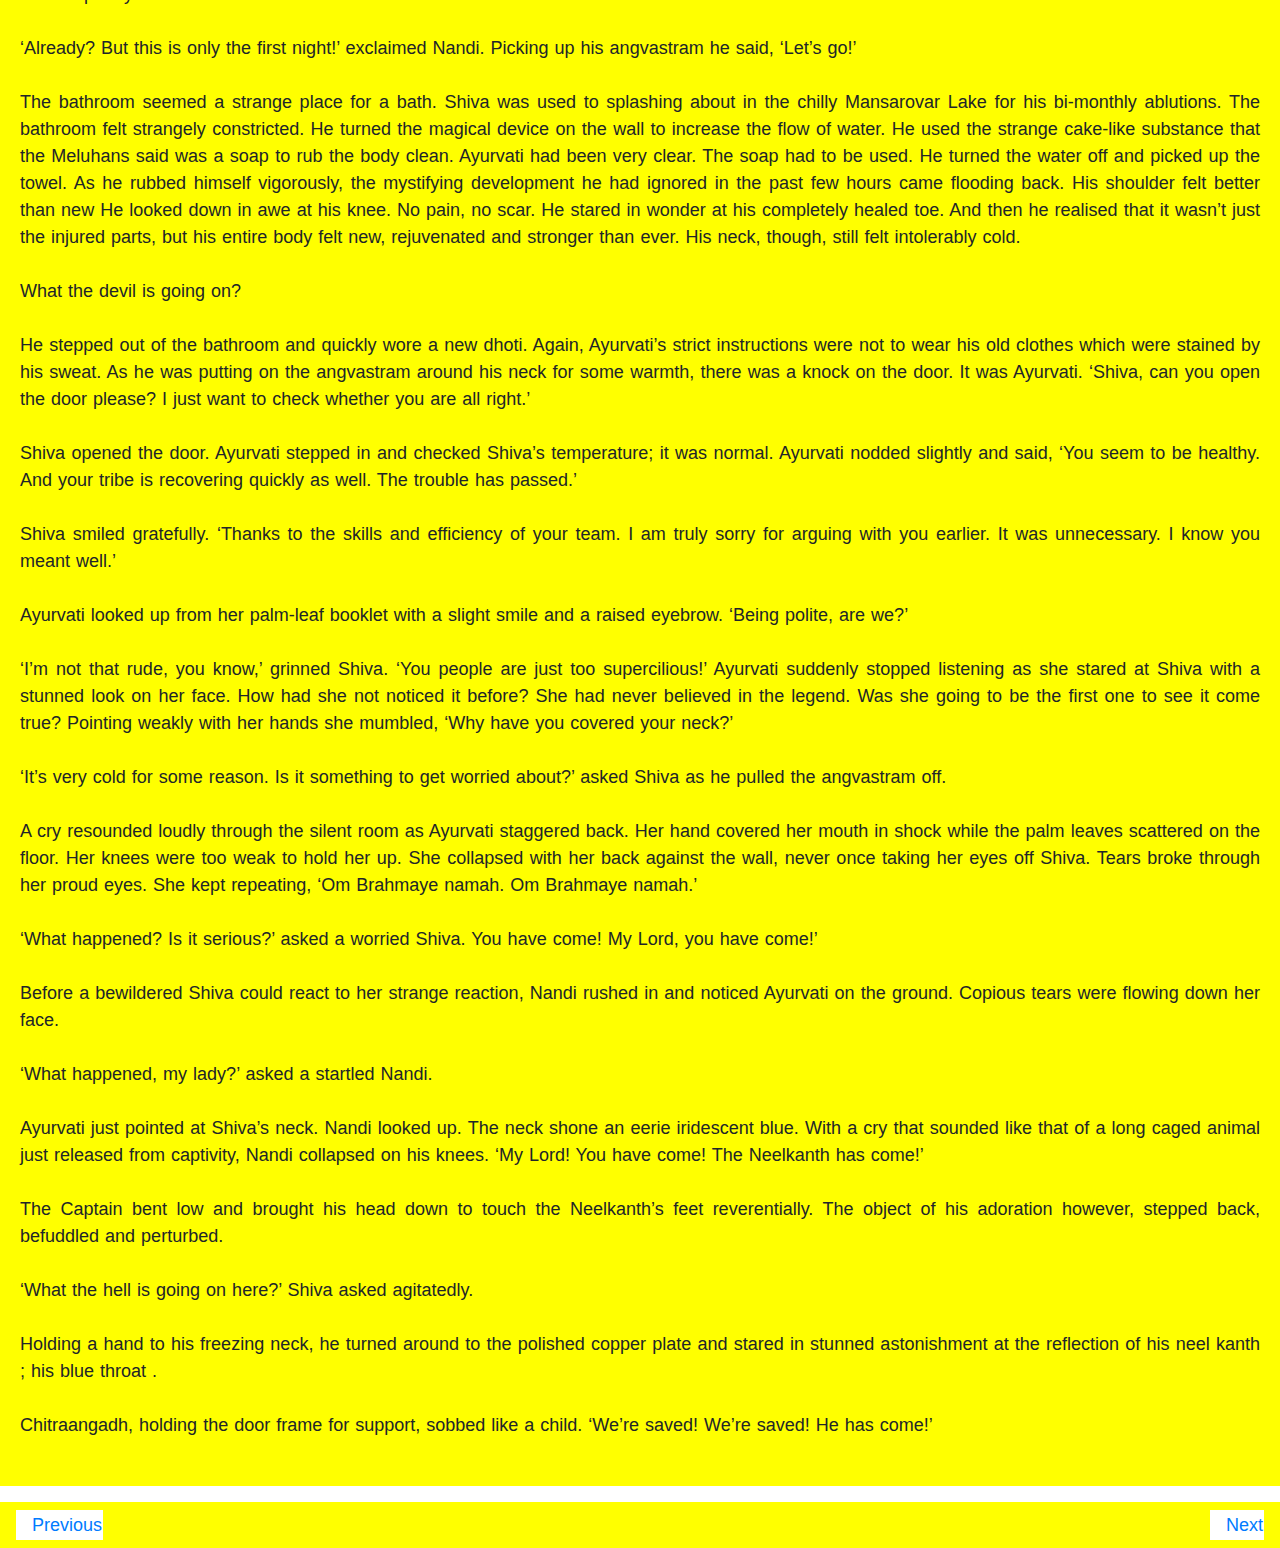
==== commit 9cd30bf8: "updated" ====
--- a/1.html
+++ b/1.html
@@ -67,548 +67,19 @@
     </div>
         
            <p class="cont" id="cont">
-          </br>
-          1900 BC, Mansarovar Lake(At the foot of Mount Kailash, Tibet)</br>
-          Shiva gazed at the orange sky. The clouds hovering above Mansarovar had just parted</br>
-          to reveal the setting sun. The brilliant giver of life was calling it a day once again. Shiva</br>
-          had seen a few sunrises in his twenty-one years. But the sunset! He tried never to miss</br>
-          the sunset! On any other day, Shiva would have taken in the vista — the sun and the</br>
-          immense lake against the magnificent backdrop of the Himalayas stretching as far back</br>
-          as the eye could see. But not today.</br>
-          He squatted and perched his lithe, muscular body on the narrow ledge extending over</br>
-          the lake. The numerous batde-scars on his skin gleamed in the shimmering reflected</br>
-          light of the waters. Shiva remembered well his carefree childhood days. He had</br>
-          perfected the art of throwing pebbles that bounced off the surface of the lake. He still</br>
-          held the record in his tribe for the highest number of bounces: seventeen.</br>
-          On a normal day, Shiva would have smiled at the memory from a cheerful past that had</br>
-          been overwhelmed by the angst of the present. But today, he turned back towards his</br>
-          village without any hint of joy.</br>
-          Bhadra was alert, guarding the main entrance. Shiva gestured with his eyes. Bhadra</br>
-          turned back to find his two back-up soldiers dozing against the fence. He cursed and</br>
-          kicked them hard.</br>
-          Shiva turned back towards the lake.</br>
-          God bless Bhadra! At least he takes some responsibility.</br>
-          Shiva brought the chillum made of yak-bone to his hps and took in a deep drag. Any</br>
-          other day, the marijuana would have spread its munificence, dulling his troubled mind</br>
-          and letting him find some moments of solace. But not today.</br>
-          He looked left, at the edge of the lake where the soldiers of the strange foreign visitor</br>
-          were kept under guard. With the lake behind them and twenty of Shiva’s own soldiers</br>
-          guarding them, it was impossible for them to mount any surprise attack.</br>
-          They let themselves be disarmed so easily. They aren’t like the bloodthirsty idiots in our</br>
-          land who are looking for any excuse to fight.</br>
-          The foreigner’s words came flooding back to Shiva. ‘Come to our land. It lies beyond the</br>
-          great mountains. Others call it Meluha. I call it Heaven. It is the richest and most</br>
-          powerful empire in India. Indeed the richest and most powerful in the whole world. Our</br>
-          government has an offer for immigrants. You will be given fertile land and resources for</br>
-          farming. Today, your tribe, the Gunas, fight for survival in this rough, arid land. Meluha</br>
-          offers you a lifestyle beyond your wildest dreams. We ask for nothing in return. Just live</br>
-          in peace, pay your taxes and follow the laws of the land.’</br>
-          Shiva mused that he would certainly not be a chief in this new land.</br>
-          Would I really miss that so much?</br>
-          His tribe would have to live by the laws of the foreigners. They would have to work</br>
-          every day for a living.</br>
-          That’s better than fighting every day just to stay alive!</br>
-          Shiva took another puff from his chillum. As the smoke cleared, he turned to stare at the</br>
-          hut in the centre of his village, right next to his own, where the foreigner had been</br>
-          stationed. He had been told that he could sleep there in comfort. In fact, Shiva wanted</br>
-          to keep him host age. Just in case.</br>
-          -We fight almost every month with the Pakratis just so that our village can exist next to</br>
-          the holy lake. They are getting stronger every year, forming new alliances with new</br>
-          tribes. We can beat the Pakratis, but not all the mountain tribes together! By moving to</br>
-          Meluha, we can escape this pointless violence and may be live a life of comfort. What</br>
-          could possibly be wrong with that? Why shouldn’t we take this deal? It sounds so damn</br>
-          good!</br>
-          Shiva took one last drag from the chillum before banging it on the rock, letting the ash</br>
-          slip out and rose quickly from his perch. Brushing a few specks of ash from his bare</br>
-          chest, he wiped his hands on his tiger skin skirt, rapidly striding to his village. Bhadra</br>
-          and his back-up stood to attention as Shiva passed the gate. Shiva frowned and</br>
-          gestured for Bhadra to ease up.</br>
-          Why does he keep forgetting that he has been my closestfriend since childhood? My</br>
-          becoming the chief hasn’t really changed anything. He doesn’t need to behave</br>
-          unnecessarily servile in front of others.</br>
-          The huts in Shiva’s village were luxurious compared to others in their land. A grown</br>
-          man could actually stand upright in them. The shelter could withstand the harsh</br>
-          mountain winds for nearly three years before surrendering to the elements. He flung the</br>
-          empty chillum into his hut as he strode to the hut where the visitor lay sleeping soundly.</br>
-          Either he doesn’t realise he is a hostage. Or he genuinely believes that good behaviour</br>
-          begets good behaviour.</br>
-          Shiva remembered what his uncle, also his Guru, used to say. ‘People do what their</br>
-          society rewards them to do. If the society rewards trust, people will be trusting.’</br>
-          Meluha must he a trusting society if it teaches even its soldiers to expect the best in</br>
-          strangers.</br>
-          Shiva scratched his shaggy beard as he stared hard at the visitor.</br>
-          He had said his name was Nandi.</br>
-          The Meluhan’s massive proportions appeared even more enormous as he sprawled on</br>
-          the floor in his stupor, his immense belly jiggling with every breath. Despite being</br>
-          obese, his skin was taut and toned. His child-like face looked even more innocent</br>
-          asleep, with his mouth half open.</br>
-          Is this the man who will lead me to my destiny? Do I really have the destiny my uncle</br>
-          spoke of?</br>
-          ‘Your destiny is much larger than these massive mountains. But to make it come true,</br>
-          you will have to cross these very same massive mountains.’</br>
-          Do I deserve a good destiny? My people come first. Will they be happy in Meluha?</br>
-          Shiva continued to stare at the sleeping Nandi. Then he heard the sound of a conch</br>
-          shell.</br>
-          Pakratis!</br>
-          ‘POSITIONS!’ screamed Shiva, as he drew his sword.</br>
-          Nandi was up in an instant, drawing a hidden sword from his fur coat kept to the side.</br>
-          They sprinted to the village gates. Following standard protocol, the women started</br>
-          rushing to the village centre, carrying their children along. The men ran the other way,</br>
-          swords drawn.</br>
-          ‘Bhadra! Our soldiers at the lake!’ shouted Shiva as he reached the entrance.</br>
-          Bhadra relayed the orders and the Guna soldiers obeyed instantly. They were surprised</br>
-          to see the Meluhans draw weapons hidden in their coats and rush to the village. The</br>
-          Pakratis were upon them within moments.</br>
-          It was a well-planned ambush by the Pakratis. Dusk was usually a time when the Guna</br>
-          soldiers took time to thank their gods for a day without battle. The women did their</br>
-          chores by the lakeside. If there was a time of weakness for the formidable Gunas, a</br>
-          time when they weren’t a fearsome martial clan, but just another mountain tribe trying to</br>
-          survive in a tough, hostile land, this was it.</br>
-          -But fate was against the Pakratis yet again. Thanks to the foreign presence, Shiva had</br>
-          ordered the Gunas to remain alert. Thus they were forewarned and the Pakratis lost the</br>
-          element of surprise. The presence of the Meluhans was also decisive, turning the tide of</br>
-          the short, brutal battle in favour of the Gunas. The Pakratis had to retreat.</br>
-          Bloodied and scarred, Shiva surveyed the damage at the end of the battle. Two Guna</br>
-          soldiers had succumbed to their injuries. They would be honoured as clan heroes. But</br>
-          even worse, the warning had come too late for at least ten Guna women and children.</br>
-          Their mutilated bodies were found next to the lake. The losses were high.</br>
-          Bastards They kill women and children when they can’t beat us!</br>
-          A livid Shiva called the entire tribe to the centre of the village. His mind was made.</br>
-          ‘This land is fit for barbarians! We have fought pointless battles with no end in sight. You</br>
-          know my uncle tried to make peace, even offering access to the lake shore to the</br>
-          mountain tribes. But these scum mistook our desire for peace as weakness. We all</br>
-          know what followed!’</br>
-          The Gunas, despite being used to the brutality of regular battle, were shell-shocked by</br>
-          the viciousness of the attack on the women and children.</br>
-          ‘I keep nothing secret from you. All of you know the invitation of the foreigners,’</br>
-          continued Shiva, pointing to Nandi and the Meluhans. ‘They fought shoulder-to-shoulder</br>
-          with us today. They have earned my trust. I want to go with them to Meluha. But this</br>
-          cannot be my decision alone.’</br>
-          ‘You are our chief, Shiva,’ said Bhadra. ‘Your decision is our decision. That is the</br>
-          tradition.’</br>
-          ‘Not this time,’ said Shiva holding out his hand. ‘This will change our lives completely. I</br>
-          believe the change will be for the better. Anything will be better than the pointlessness</br>
-          of the violence we face daily. I have told you what I want to do. But the choice to go or</br>
-          not is yours. Let the Gunas speak. This time, I follow you.’</br>
-          The Gunas were clear on their tradition. But the respect for Shiva was not just based on</br>
-          convention, but also on his character. He had led the Gunas to their greatest military</br>
-          victories through his genius and sheer personal bravery.</br>
-          They spoke in one voice. ‘Your decision is our decision.’</br>
-          </br>
-          </br>
-          </br>
-          </br>
-          It had been five days since Shiva had uprooted his tribe. The caravan had camped in a</br>
-          nook at the base of one of the great valleys dotting the route to Meluha. Shiva had</br>
-          organized the camp in three concentric circles. The yaks had been tied around the</br>
-          outermost circle, to act as an alarm in case of any intruders. The men were stationed in</br>
-          the intermediate ring to fight if there was a battle. And the women and children were in</br>
-          the innermost circle, just around the fire. Expendable first, defenders second and the</br>
-          most vulnerable at the inside.</br>
-          Shiva was prepared for the worst. He believed that there would be an ambush. It was</br>
-          only a matter of time.</br>
-          The Pakratis should have been delighted to have access to the prime lands, as well as</br>
-          free occupation of the lake front. But Shiva knew that Yakhya, the Pakrati chief, would</br>
-          not allow them to leave peacefully. Yakhya would like nothing better than to become a</br>
-          legend by claiming that he had defeated Shiva’s Gunas and won the land for the</br>
-          Pakratis. It was precisely this weird tribal logic that Shiva detested. In an atmosphere</br>
-          like this, there was never any hope for peace.</br>
-          Shiva relished the call of battle, revelled in its art. But he also knew that ultimately, the</br>
-          battles in his land were an exercise in futility.</br>
-          He turned to an alert Nandi sitting some distance away. The twenty-five Meluhan</br>
-          soldiers were seated in an arc around a second camp circle.</br>
-          -Why did he pick the Gunas to immigrate? Why not the Pakratis?</br>
-          Shiva’s thoughts were broken as he saw a shadow move in the distance. He stared</br>
-          hard, but everything was still. Sometimes the light played tricks in this part of the world.</br>
-          Shiva relaxed his stance.</br>
-          And then he saw the shadow again.</br>
-          ‘TO ARMS!’ screamed Shiva.</br>
-          The Gunas and Meluhans drew their weapons and took up battle positions as fifty</br>
-          Pakratis charged in. The stupidity of rushing in without thought hit them hard as they</br>
-          met with a wall of panicky animals. The yaks bucked and kicked uncontrollably, injuring</br>
-          many Pakratis before they could even begin their skirmish. A few slipped through. And</br>
-          weapons clashed.</br>
-          A young Pakrati, obviously a novice, charged at Shiva, swinging wildly. Shiva stepped</br>
-          back, avoiding the strike. He brought his sword back up in a smooth arc, inflicting a</br>
-          superficial cut on the Pakrati’s chest. The young warrior cursed and swung back,</br>
-          opening his flank. That was all Shiva needed. He pushed his sword in brutally, cutting</br>
-          through the gut of his enemy. Almost instantly, he pulled the blade out, twisting it as he</br>
-          did, and left the Pakrati to a slow, painful death. Shiva turned around to find a Pakrati</br>
-          ready to strike a Guna. He jumped high and swung from the elevation slicing neatly</br>
-          through the Pakrati’s sword arm, severing it.</br>
-          Meanwhile Bhadra, as adept at the art of battle as Shiva, was fighting two Pakratis</br>
-          simultaneously, with a sword in each hand. His hump did not seem to impeded his</br>
-          movements as he transferred his weight easily, striking the Pakrati on his left on his</br>
-          throat. Leaving him to die slowly, he swung with his right hand, cutting across the face</br>
-          of the other soldier, gouging his eye out. As the soldier fell, Bhadra brought his left</br>
-          sword down brutally, ending the suffering quickly for this hapless enemy.</br>
-          The battle at the Meluhan end of camp was very different. They were exceptionally well-</br>
-          trained soldiers. But they were not vicious. They were following rules, avoiding killing, as</br>
-          far as possible.</br>
-          Outnumbered and led poorly, it was but a short while before the Pakratis were beaten.</br>
-          Almost half of them lay dead and the rest were on their knees, begging for mercy.</br>
-          One of them was Yakhya, his shoulder cut deep by Nandi, debilitating the movement of</br>
-          his sword arm.</br>
-          Bhadra stood behind the Pakrati chief, his sword raised high, ready to strike. ‘Shiva,</br>
-          quick and easy or slow and painful?’</br>
-          ‘Sir!’ intervened Nandi, before Shiva could speak. Shiva turned towards the Meluhan.</br>
-          ‘This is wrong! They are begging for mercy! Killing them is against the rules of war.’</br>
-          ‘You don’t know the Pakratis!’ said Shiva. ‘They are brutal. They will keep attacking us</br>
-          even if there is nothing to gain. This has to end. Once and for all.’</br>
-          ‘It is already ending. You are not going to live here anymore. You will soon be in</br>
-          Meluha.’</br>
-          Shiva stood silent.</br>
-          Nandi continued, ‘How you want to end this is up to you. More of the same or different?’</br>
-          Bhadra looked at Shiva. Waiting.</br>
-          ‘You can show the Pakratis that you are better,’ said Nandi. Shiva turned towards the</br>
-          horizon, seeing the massive mountains.</br>
-          Destiny? Chance of a better life?</br>
-          He turned back to Bhadra. ‘Disarm them. Take all their provisions. Release them.’</br>
-          Even if the Pakratis are mad enough to go back to their village, rearm and come back,</br>
-          we would be long gone.</br>
-          A shocked Bhadra stared at Shiva. But immediately started implementing the order.</br>
-          Nandi gazed at Shiva with hope. There was but one thought that reverberated through</br>
-          his mind. ‘Shiva has the heart. He has the potential. Please, let it be him. I pray to you</br>
-          -Lord Ram, let it be him.’</br>
-          Shiva walked back to the young soldier he had stabbed. He lay writhing on the ground,</br>
-          face contorted in pain, as blood oozed slowly out of his guts. For this first time in his life,</br>
-          Shiva felt pity for a Pakrati. He drew his sword and ended the young soldier’s suffering.</br>
-          </br>
-          </br>
-          </br>
-          </br>
-          After marching continuously for four weeks, the caravan of invited immigrants crested</br>
-          the final mountain to reach the outskirts of Srinagar, the capital of the valley of Kashmir.</br>
-          Nandi had talked excitedly about the glories of his perfect land. Shiva had prepared</br>
-          himself to see some incredible sights, which he could not have imagined in his simple</br>
-          homeland. But nothing could have primed him for the sheer spectacle of what certainly</br>
-          was paradise. Meluha . The land of pure life!</br>
-          The mighty Jhelum river, a roaring tigress in the mountains, slowed down to the beat of</br>
-          a languorous cow as she entered the valley. She caressed the heavenly land of</br>
-          Kashmir, meandering her way into the immense Dal Lake. Further down, she broke</br>
-          away from the lake, continuing her journey to the sea.</br>
-          The vast valley was covered by a lush green canvas of grass. On it was painted the</br>
-          masterpiece that was Kashmir. Rows upon rows of flowers arrayed all of God’s colours,</br>
-          their brilliance broken only by the soaring Chinar trees, offering a majestic, yet warm</br>
-          Kashmiri welcome. The melodious singing of the birds calmed the exhausted ears of</br>
-          Shiva’s tribe, accustomed only to the rude howling of icy mountain winds.</br>
-          ‘If this is the border province, how perfect must the rest of the country be?’ whispered</br>
-          Shiva in awe.</br>
-          The Dal Lake was the site of an ancient army camp of the Meluhans. Upon the western</br>
-          banks of the lake, by the side of the Jhelum lay the frontier town that had grown beyond</br>
-          its simple encampments into the grand Srinagar . Literally, the ‘respected     city’ .</br>
-          Srinagar had been raised upon a massive platform of almost a hundred hectares in</br>
-          size. The platform built of earth, towered almost five metres high. On top of the platform</br>
-          were the city walls, which were another twenty metres in height and four metres thick.</br>
-          The simplicity and brilliance of building an entire city on a platform astounded the</br>
-          Gunas. It was a strong protection against enemies who would have to fight up a fort wall</br>
-          which was essentially solid ground. The platform served another vital purpose: it raised</br>
-          the ground level of the city, an extremely effective strategy against the recurrent floods</br>
-          in this land. Inside the fort walls, the city was divided into blocks by roads laid out in a</br>
-          neat grid pattern. It had specially constructed market areas, temples, gardens, meeting</br>
-          halls and everything else that would be required for sophisticated urban living. All the</br>
-          houses looked like simple multiple-storeyed block structures from the outside. The only</br>
-          way to differentiate a rich man’s house was that his block would be bigger.</br>
-          In contrast to the extravagant natural landscape of Kashmir, the city of Srinagar itself</br>
-          was painted only in restrained greys, blues and whites. The entire city was a picture of</br>
-          cleanliness, order and sobriety. Nearly twenty thousand souls called Srinagar their</br>
-          home. Now an additional two hundred had just arrived from Mount Kailash. And their</br>
-          leader felt a lightness of being he hadn’t experienced since that terrible day, many years</br>
-          ago.</br>
-          I have escaped. I can make a new beginning. I can forget.</br>
-          </br>
-          </br>
-          </br>
-          </br>
-          The caravan travelled to the immigrant camp outside Srinagar. The camp had been built</br>
-          on a separate platform on the southern side of the city. Nandi led Shiva and his tribe to</br>
-          -the Foreigners’ Office, which was placed just outside the camp. Nandi requested Shiva</br>
-          to wait outside as he went into the office. He soon returned, accompanied by a young</br>
-          official. The official gave a practised smile and folded his hands in a formal namaste.</br>
-          ‘Welcome to Meluha. I am Chitraangadh. I will be your Orientation Executive. Think of</br>
-          me as your single point of contact for all issues whilst you are here. I believe your</br>
-          leader’s name is Shiva. Will he step up please?’</br>
-          Shiva took a step forward. ‘I am Shiva.’</br>
-          ‘Excellent,’ said Chitraangadh. ‘Would you be so kind as to follow me to the registration</br>
-          desk please? You will be registered as the caretaker of your tribe. Any communication</br>
-          that concerns them will go through you. Since you are the designated leader, the</br>
-          implementation of all directives within your tribe would be your responsibility’</br>
-          Nandi cut into Chitraangadh’s officious speech to tell Shiva, ‘Sir, if you will just excuse</br>
-          me, I will go to the immigrant camp quarters and arrange the temporary living</br>
-          arrangements for your tribe.’</br>
-          Shiva noticed that Chitraangadh’s ever-beaming face had lost its smile for a fraction of a</br>
-          second as Nandi interrupted his flow. But he recovered quickly and the smile returned to</br>
-          his face once again. Shiva turned and looked at Nandi.</br>
-          ‘Of course, you may. You don’t need to take my permission, Nandi,’ said Shiva. ‘But in</br>
-          return, you have to promise me something, my friend.’</br>
-          ‘Of course, Sir,’ replied Nandi bowing slightly.</br>
-          ‘Call me Shiva. Not Sir,’ grinned Shiva. ‘I am your friend. Not your Chief.’</br>
-          A surprised Nandi looked up, bowed again and said, ‘Yes Sir. I mean, yes, Shiva.’</br>
-          Shiva turned back to Chitraangadh, whose smile for some reason appeared more</br>
-          genuine now. He said, ‘Well Shiva, if you will follow me to the registration desk, we will</br>
-          complete the formalities quickly.’</br>
-          </br>
-          </br>
-          </br>
-          </br>
-          The newly registered tribe reached the residential quarters in the immigration camp, to</br>
-          see Nandi waiting outside the main gates; he led them in. The roads of the camp were</br>
-          just like those of Srinagar. They were laid out in a neat north-south and east-west grid.</br>
-          The carefully paved footpaths contrasted sharply with the dirt tracks in Shiva’s own</br>
-          land. He noticed something strange about the road though.</br>
-          ‘Nandi, what are those differently coloured stones running through the centre of the</br>
-          road?’ asked Shiva.</br>
-          ‘They cover the underground drains, Shiva. The drains take all the waste water of the</br>
-          camp out. It ensures that the camp remains clean and hygienic’</br>
-          Shiva marvelled at the almost obsessively meticulous planning of the Meluhans.</br>
-          The Gunas reached the large building that had been assigned to them. For the</br>
-          umpteenth time, they thanked the wisdom of their leader in deciding to come to Meluha.</br>
-          The three—storeyed building had comfortable, separate living quarters for each family.</br>
-          Each room had luxurious furniture including a highly polished copper plate on the wall</br>
-          on which they could see their reflection. The rooms had clean linen bed sheets, towels</br>
-          and even some clothes. Feeling the cloth, a bewildered Shiva asked, ‘What is this</br>
-          material?’</br>
-          Chitraangadh replied enthusiastically, ‘It’s cotton, Shiva. The plant is grown in our lands</br>
-          and fashioned into the cloth that you hold.’</br>
-          There was a broad picture window on each wall to allow the light and the warmth of the</br>
-          sun. Notches on each wall supported a metal rod with a controlled flame on top for</br>
-          lighting. Each room had an attached bathroom with a sloping floor that enabled the</br>
-          water to flow naturally to a hole which drained it out. At the right end of each bathroom</br>
-          was a paved basin on the ground which culminated in a large hole. The purpose of this</br>
-          -contraption was a mystery to the tribe. The side walls had some kind of device, which</br>
-          when turned, allowed water to flow through.</br>
-          ‘Magic!’ whispered Bhadra’s mother.</br>
-          Beside the main door of the building was an attached house. A doctor and her nurses</br>
-          walked out of the house to greet Shiva. The doctor, a petite, wheat-skinned woman was</br>
-          dressed in a simple white cloth tied around her waist and legs in a style the Meluhans</br>
-          called dhoti . A smaller white cloth was tied as a blouse around her chest while another</br>
-          cloth called an angvastram       was draped over her shoulders. The centre of her forehead</br>
-          bore a white dot. Her head had been shaved clean except for a knotted tuft of hair at the</br>
-          back, called a choti . A loose string called a janau was tied down from her left shoulder</br>
-          across her torso to the right side.</br>
-          Nandi was genuinely starded at seeing her. With a reverential namaste, he said, ‘Lady</br>
-          Ayurvati! I didn’t expect a doctor of your stature here.’</br>
-          Ayurvati looked at Nandi with a smile and a polite namaste. ‘I strongly believe in the</br>
-          field-work experience programme, Captain. My team follows it strictly. However, I am</br>
-          terribly sorry but I didn’t recognise you. Have we met before?’</br>
-          ‘My name is Captain Nandi, my lady,’ answered Nandi. We haven’t met but who doesn’t</br>
-          know you, the greatest doctor in the land?’</br>
-          ‘Thank you, Captain Nandi,’ said a visibly embarrassed             Ayurvati. ‘But I think you</br>
-          exaggerate. There are many far superior to me.’ Turning quickly towards Shiva, Ayurvati</br>
-          continued, ‘Welcome to Meluha. I am Ayurvati, your designated doctor. My nurses and I</br>
-          will be at your assistance for the time that you are in these quarters.’</br>
-          Hearing no reaction from Shiva, Chitraangadh said in his most earnest voice, ‘These</br>
-          are just temporary quarters, Shiva. The actual houses that will be allocated to your tribe</br>
-          will be much more comfortable. You have to stay here only for the period of the</br>
-          quarantine which will not last more than seven days.’</br>
-          ‘Oh no, my friend! The quarters are more than comfortable. They are beyond anything</br>
-          that we could have imagined. What say Mausi?’             grinned Shiva at Bhadra’s mother,</br>
-          before turning back to Chitraangadh with a frown. ‘But why the quarantine?’</br>
-          Nandi cut in. ‘Shiva, the quarantine is just a precaution. We don’t have too many</br>
-          diseases in Meluha. Sometimes, immigrants may come in with new diseases. During</br>
-          this seven—day period, the doctors will observe and cure you of any such ailments.’</br>
-          ‘And one of the guidelines that you have to follow to control diseases is to maintain strict</br>
-          hygiene standards,’ said Ayurvati.</br>
-          Shiva grimaced at Nandi and whispered, ‘Hygiene standards?’</br>
-          Nandi’s forehead crinkled into an apologetic frown while his hands gently advised</br>
-          acquiescence. He mumbled, ‘Please go along with it, Shiva. It is just one of those things</br>
-          that we have to do in Meluha. Lady Ayurvati is considered to be the best doctor in the</br>
-          land.’</br>
-          ‘If you are free right now, I can give you your instructions,’ said Ayurvati.</br>
-          ‘I am free right now,’ said Shiva with a straight face. ‘But I may have to charge you</br>
-          later.’</br>
-          Bhadra giggled softly, while Ayurvati stared at Shiva with a blank face, clearly not</br>
-          amused at the pun.</br>
-          ‘I don’t understand what you’re trying to say,’ said Ayurvati frostily. ‘In any case, we will</br>
-          begin at the bathroom.’</br>
-          Ayurvati walked into the guest house, muttering under her breath, ‘These uncouth</br>
-          immigrants...’</br>
-          Shiva raised his eyebrows towards Bhadra, grinning impishly.</br>
-          -Late in the evening, after a hearty meal, all the Gunas were served a medicinal drink in</br>
-          their rooms.</br>
-          ‘Yuck!’ grimaced Bhadra, his face contorted. ‘This tastes like Yak’s piss!’</br>
-          ‘How do you know what yak’s piss tastes like?’ laughed Shiva, as he slapped his friend</br>
-          hard on the back. ‘Now go to your room. I need to sleep.’</br>
-          ‘Have you seen the beds? I think this is going to be the best sleep of my life!’</br>
-          ‘I have seen the bed, dammit!’ grinned Shiva. ‘Now I want to experience it. Get out!’</br>
-          Bhadra left Shiva’s room, laughing loudly. He wasn’t the only one excited by the</br>
-          unnaturally soft beds. Their entire tribe had rushed to their rooms for what they</br>
-          anticipated would be the most comfortable sleep of their lives. They were in for a</br>
-          surprise.</br>
-          </br>
-          </br>
-          </br>
-          </br>
-          Shiva tossed and turned on his bed constantly. He was wearing an orange coloured</br>
-          dhoti. The tiger skin had been taken away to be washed — for hygienic reasons. His</br>
-          cotton angvastram was lying on a low chair by the wall. A half lit chillum lay forlorn on</br>
-          the side-table.</br>
-          This cursed bed is too soft. Impossible to sleep on!</br>
-          Shiva yanked the bed sheet off the mattress, tossed it on the floor and lay down. This</br>
-          was a little better. Sleep was stealthily creeping in on him. But not as strongly as at</br>
-          home. He missed the rough cold floor of his own hut. He missed the shrill winds of</br>
-          Mount Kailash, which broke through the most determined efforts to ignore them. He</br>
-          missed the comforting stench of his tiger skin. No doubt, his current surroundings were</br>
-          excessively comfortable, but they were unfamiliar and alien.</br>
-          As usual, it was his instincts which brought up the truth:</br>
-          ‘It’s not the room.It’s you.’</br>
-          It was then that Shiva noticed that he was sweating. Despite the cool breeze, he was</br>
-          sweating profusely. The room appeared to be spinning lightly. He felt as if his body was</br>
-          being drawn out of itself. His frostbitten right toe felt as if it was on fire. His battle</br>
-          scarred left knee seemed to be getting stretched. His tired and aching muscles felt as if</br>
-          a great hand was remoulding them. His shoulder bone, dislocated in days past and</br>
-          never completely healed, appeared to be ripping the muscles aside so as to re-engineer</br>
-          the joint. The muscles in turn seemed to be giving way to the bones to do their job.</br>
-          Breathing was an effort. He opened his mouth to help his lungs along. But not enough</br>
-          air flowed in. Shiva concentrated with all his might, opened his mouth wide and sucked</br>
-          in as much air as he could. The curtains by the side of the window rustled as a kindly</br>
-          wind rushed in. With the sudden gush of air, Shiva’s body relaxed just a bit. And then</br>
-          the battle began again. He focused and willed giant gasps of air into his hungry body.</br>
-          Knock! Knock!</br>
-          The light tapping on the door alerted Shiva. He was disoriented for a moment. Still</br>
-          breathing hard! His shoulder was twitching. The familiar pain was missing. He looked</br>
-          down at his knee. It didn’t hurt anymore. The scar had vanished. Still gasping for breath!</br>
-          He looked down at his toe. Whole and complete now. He bent to check it. A cracking</br>
-          sound reverberated through the room as his toe made its first movement in years. Still</br>
-          breathing hard! There was also an unfamiliar tingling coldness in his neck. Very cold.</br>
-          Knock! Knock! A little more insistent now.</br>
-          A bewildered Shiva staggered to his feet, pulled the angvastram around his neck for</br>
-          warmth and opened the door.</br>
-          The darkness veiled his face, but Shiva could still recognise Bhadra. He whispered in a</br>
-          panic stricken voice, ‘Shiva, I’m sorry to disturb you so late. But my mother has</br>
-          suddenly got a very high fever. What should I do?’</br>
-          -Shiva instinctively touched Bhadra’s forehead. ‘You too have a fever Bhadra. Go to your</br>
-          room. I will get the doctor.’</br>
-          As Shiva raced down the corridor towards the steps he encountered many more doors</br>
-          opening with the now familiar message. ‘Sudden fever! Help!’</br>
-          Shiva sprinted down the steps to the attached building where the doctors were housed.</br>
-          He knocked hard on the door. Ayurvati opened it immediately, as if she was expecting</br>
-          him. Shiva spoke calmly. ‘Ayurvati, almost my entire tribe has suddenly fallen ill. Please</br>
-          come fast, they need help.’</br>
-          Ayurvati touched Shiva’s forehead. You don’t have a fever?’</br>
-          Shiva shook his head. ‘No.’</br>
-          Ayurvati frowned, clearly surprised. She turned and ordered her nurses, ‘Come on. It’s</br>
-          begun. Let’s go.’</br>
-          As Ayurvati and her nurses rushed into the building, Chitraangadh appeared out of</br>
-          nowhere. He asked Shiva, ‘What happened?’</br>
-          ‘I don’t know. Practically everybody in my tribe suddenly fell ill.’</br>
-          ‘You too are sweating heavily’</br>
-          ‘Don’t worry. I don’t have a fever. Look, I’m going back into the building. I want to see</br>
-          how my people are doing’</br>
-          Chitraangadh nodded, adding, ‘I’ll call Nandi.’</br>
-          As Chitraangadh sped away in search of Nandi, Shiva ran into the building. He was</br>
-          surprised the moment he entered. All the torches in the building had been lit. The</br>
-          nurses were going from room to room, methodically administering medicines and</br>
-          advising the scared patients on what they should do. A scribe walked along with each</br>
-          nurse meticulously noting the details of each patient on a palm-leaf booklet. The</br>
-          Meluhans were clearly prepared for such an eventuality. Ayurvati stood at the end of the</br>
-          corridor, her hands on her hips. Like a general supervising her superbly trained and</br>
-          efficient troops. Shiva rushed up to her and asked, ‘What about the second and third</br>
-          floor?’</br>
-          Ayurvati answered without turning to him. ‘Nurses have already reached all over the</br>
-          building. I will go up to supervise once the situation on this floor has stabilised. We’ll</br>
-          cover all the patients in the next half hour.’</br>
-          ‘You people are incredibly efficient but I pray that everyone will be okay,’ said a worried</br>
-          Shiva.</br>
-          Ayurvati turned to look at Shiva. Her eyebrows were raised slightly and a hint of a smile</br>
-          hovered on her serious face. ‘Don’t worry. We’re Meluhans. We are capable of handling</br>
-          any situation. Everybody will be fine.’</br>
-          ‘Is there anything I can do to help?’</br>
-          ‘Yes. Please go take a bath.’</br>
-          ‘What?!’</br>
-          ‘Please go take a bath. Right now,’ said Ayurvati as she turned back to look at her team.</br>
-          ‘Everybody, please remember that all children below the age of fifteen must              be</br>
-          tonsured. Mastrak, please go up and start the secondary medicines. I’ll be there in five</br>
-          minutes.’</br>
-          ‘Yes, my lady,’ said a young man as he hurried up the steps carrying a large cloth bag.</br>
-          ‘You’re still here?’ asked Ayurvati as she noticed that Shiva hadn’t left.</br>
-          Shiva spoke softly, controlling his rising anger, ‘What difference will my bathing make?</br>
-          My people are in trouble. I want to help.’</br>
-          ‘I don’t have the time or the patience to argue with you. You will go take a bath right</br>
-          now!’ said Ayurvati, clearly not trying to control her rising temper.</br>
-          Shiva glared at Ayurvati as he made a heroic effort to rein in the curses that wanted to</br>
-          leap out of his mouth. His clenched fists wanted to have an argument of their own with</br>
-          Ayurvati. But she was a woman.</br>
-          -Ayurvati too glared back at Shiva. She was used to being obeyed. She was a doctor. If</br>
-          she told a patient to do something, she expected it to be done without question. But in</br>
-          her long years of experience she had also seen a few patients like Shiva, especially</br>
-          from the nobility. Such patients had to be reasoned       with. Not instructed . Yet, this was</br>
-          a simple immigrant. Not some nobleman!</br>
-          Controlling herself with great effort, Ayurvati said, ‘Shiva, you are sweating. If you don’t</br>
-          wash it off, it will kill you. Please trust me. You cannot be of any help to your tribe if you</br>
-          are dead.’</br>
-          </br>
-          </br>
-          </br>
-          </br>
-          Chitraangadh banged loudly on the door. A bleary eyed Nandi woke up cursing. He</br>
-          wrenched the door open and growled, ‘This better be important!’</br>
-          ‘Come quickly. Shiva’s tribe has fallen ill.’</br>
-          ‘Already? But this is only the first night!’ exclaimed Nandi. Picking up his angvastram he</br>
-          said, ‘Let’s go!’</br>
-          The bathroom seemed a strange place for a bath. Shiva was used to splashing about in</br>
-          the chilly Mansarovar Lake for his bi-monthly ablutions. The bathroom felt strangely</br>
-          constricted. He turned the magical device on the wall to increase the flow of water. He</br>
-          used the strange cake-like substance that the Meluhans said was a soap to rub the</br>
-          body clean. Ayurvati had been very clear. The soap had to be used. He turned the</br>
-          water off and picked up the towel. As he rubbed himself vigorously, the mystifying</br>
-          development he had ignored in the past few hours came flooding back. His shoulder felt</br>
-          better than new He looked down in awe at his knee. No pain, no scar. He stared in</br>
-          wonder at his completely healed toe. And then he realised that it wasn’t just the injured</br>
-          parts, but his entire body felt new, rejuvenated and stronger than ever. His neck,</br>
-          though, still felt intolerably cold.</br>
-          What the devil is going on?</br>
-          He stepped out of the bathroom and quickly wore a new dhoti. Again, Ayurvati’s strict</br>
-          instructions were not to wear his old clothes which were stained by his sweat. As he</br>
-          was putting on the angvastram around his neck for some warmth, there was a knock on</br>
-          the door. It was Ayurvati. ‘Shiva, can you open the door please? I just want to check</br>
-          whether you are all right.’</br>
-          Shiva opened the door. Ayurvati stepped in and checked Shiva’s temperature; it was</br>
-          normal. Ayurvati nodded slightly and said, ‘You seem to be healthy. And your tribe is</br>
-          recovering quickly as well. The trouble has passed.’</br>
-          Shiva smiled gratefully. ‘Thanks to the skills and efficiency of your team. I am truly sorry</br>
-          for arguing with you earlier. It was unnecessary. I know you meant well.’</br>
-          Ayurvati looked up from her palm-leaf booklet with a slight smile and a raised eyebrow.</br>
-          ‘Being polite, are we?’</br>
-          ‘I’m not that rude, you know,’ grinned Shiva. ‘You people are just too supercilious!’</br>
-          Ayurvati suddenly stopped listening as she stared at Shiva with a stunned look on her</br>
-          face. How had she not noticed it before? She had never believed in the legend. Was</br>
-          she going to be the first one to see it come true? Pointing weakly with her hands she</br>
-          mumbled, ‘Why have you covered your neck?’</br>
-          ‘It’s very cold for some reason. Is it something to get worried about?’ asked Shiva as he</br>
-          pulled the angvastram off.</br>
-          A cry resounded loudly through the silent room as Ayurvati staggered back. Her hand</br>
-          covered her mouth in shock while the palm leaves scattered on the floor. Her knees</br>
-          were too weak to hold her up. She collapsed with her back against the wall, never once</br>
-          taking her eyes off Shiva. Tears broke through her proud eyes. She kept repeating, ‘Om</br>
-          Brahmaye namah. Om Brahmaye namah.’</br>
-          -‘What happened? Is it serious?’ asked a worried Shiva.</br>
-          You have come! My Lord, you have come!’</br>
-          Before a bewildered Shiva could react to her strange reaction, Nandi rushed in and</br>
-          noticed Ayurvati on the ground. Copious tears were flowing down her face.</br>
-          ‘What happened, my lady?’ asked a startled Nandi.</br>
-          Ayurvati just pointed at Shiva’s neck. Nandi looked up. The neck shone an eerie</br>
-          iridescent blue. With a cry that sounded like that of a long caged animal just released</br>
-          from captivity, Nandi collapsed on his knees. ‘My Lord! You have come! The Neelkanth</br>
-          has come!’</br>
-          The Captain bent low and brought his head down to touch the Neelkanth’s feet</br>
-          reverentially. The object of his adoration however, stepped back, befuddled and</br>
-          perturbed.</br>
-          ‘What the hell is going on here?’ Shiva asked agitatedly.</br>
-          Holding a hand to his freezing neck, he turned around to the polished copper plate and</br>
-          stared in stunned astonishment at the reflection of his neel kanth ; his blue throat .</br>
-          Chitraangadh, holding the door frame for support, sobbed like a child. ‘We’re saved!</br>
-          We’re saved! He has come!’</br>
+             
+  </br>1900 BC, Mansarovar Lake(At the foot of Mount Kailash, Tibet)</br></br>Shiva  gazed  at  the  orange  sky.  The  clouds  hovering  above  Mansarovar   had  just  parted to reveal the setting sun. The  brilliant  giver  of life was  calling  it a day  once  again.  Shiva had  seen  a  few  sunrises  in his  twenty-one  years.  But the  sunset!  He tried  never  to miss the sunset! On any other day, Shiva would have taken  in the  vista  — the  sun  and  the immense  lake  against  the  magnificent  backdrop  of the  Himalayas   stretching   as  far back as the eye could see. But not today.</br></br>He  squatted  and  perched  his  lithe,  muscular  body  on  the  narrow  ledge  extending   over the  lake.  The  numerous  batde-scars  on  his  skin  gleamed   in  the  shimmering   reflected light  of  the  waters.  Shiva  remembered  well  his  carefree  childhood  days.   He  had perfected the  art  of throwing  pebbles  that  bounced  off the  surface  of the  lake.  He  still  held the record in his tribe for the highest number of bounces: seventeen.</br></br>On a normal day, Shiva would have smiled at  the  memory  from a  cheerful  past  that  had been overwhelmed by the angst  of the  present.  But today,  he  turned  back  towards  his  village without any hint of joy.</br></br>Bhadra was  alert,  guarding  the  main  entrance.  Shiva  gestured  with  his  eyes.  Bhadra turned back to find his  two  back-up  soldiers  dozing  against  the  fence.  He  cursed  and kicked them hard.</br></br>Shiva turned back towards the lake.</br></br>God bless Bhadra! At least he takes some responsibility.</br></br>Shiva brought the chillum  made  of yak-bone  to  his  hps  and  took  in  a  deep  drag.  Any other day,  the  marijuana  would  have  spread  its  munificence,  dulling  his  troubled  mind and letting him find some moments of solace. But not today.</br></br>He  looked  left,  at  the  edge   of the  lake  where  the soldiers	of the strange	foreign visitor were   kept  under  guard.   With  the  lake  behind   them  and  twenty of Shiva’s		own soldiers guarding  them,  it was impossible	for them to mount any surprise attack.</br></br>They let themselves	be disarmed	so easily.	They aren’t like the bloodthirsty idiots in our land  who are  looking  for any excuse	to fight.</br></br>The foreigner’s	words came flooding back to Shiva. ‘Come to our land.  It lies  beyond  the great	mountains.	Others   call  it Meluha.		I  call  it Heaven.	It  is the  richest	and most powerful empire in India. Indeed the richest and most powerful in the whole world. Our government	has  an  offer for immigrants.	You will be  given  fertile  land and resources	for farming. Today, your tribe, the Gunas, fight for survival  in this  rough,  arid  land.  Meluha offers  you  a  lifestyle  beyond  your wildest  dreams.	We ask for nothing  in return.  Just  live in peace,	pay your taxes and follow the laws of the land.’</br></br>Shiva mused that he would certainly not be a chief in this new land. Would I really miss that so much?</br></br>His  tribe  would  have   to  live  by  the  laws   of the  foreigners.	They would have to work every day for a living.</br></br>That’s better than fighting every day just to stay alive!</br></br>Shiva took another puff from his chillum.  As the  smoke  cleared,  he  turned  to stare  at  the hut in the centre of his village, right next  to  his  own,  where  the  foreigner  had  been stationed.  He  had  been  told  that  he  could  sleep  there  in comfort.  In fact,  Shiva   wanted to keep him hostage. Just in case.</br></br> 
+We fight almost every  month  with the  Pakratis  just  so  that  our  village  can  exist  next  to the holy  lake.  They  are  getting  stronger  every  year,  forming  new  alliances  with  new tribes. We can beat the Pakratis, but not all the mountain tribes  together!  By  moving  to Meluha, we can escape this  pointless  violence  and  may  be  live  a  life of comfort.  What could possibly be wrong with that? Why shouldn’t  we  take  this deal?  It sounds  so  damn good!</br></br>Shiva took one last  drag  from the  chillum  before  banging  it on  the  rock,  letting  the  ash slip out and rose quickly from  his  perch.  Brushing  a  few  specks  of ash  from  his  bare  chest, he wiped  his  hands  on  his  tiger  skin  skirt,  rapidly  striding  to his  village.  Bhadra and  his  back-up  stood  to  attention  as  Shiva  passed  the  gate.   Shiva   frowned   and gestured for Bhadra to ease up.</br></br>Why  does   he  keep   forgetting   that  he  has   been my closestfriend	since  childhood?	My becoming	the		chief	hasn’t	really	changed	anything.	He  doesn’t	need	to behave unnecessarily	servile in front of others.</br></br>The  huts  in Shiva’s	village	were  luxurious	compared	to others in their land. A grown man	could	actually		stand	upright	in  them.	The  shelter		could	withstand		the harsh mountain  winds  for nearly  three  years  before surrendering	to the elements.	He flung the empty  chillum  into his  hut as  he  strode  to the  hut where  the  visitor lay sleeping		soundly. Either  he doesn’t  realise	he  is a hostage.	Or he genuinely	believes		that good behaviour begets		good behaviour.</br></br>Shiva  remembered	what  his  uncle,   also   his  Guru,  used  to say.	‘People	do what their society rewards them to do. If the society rewards trust, people will be trusting.’</br></br>Meluha   must  he  a trusting  society	if it teaches	even  its soldiers	to expect	the best in strangers.</br></br>Shiva  scratched	his shaggy	beard as he stared hard  at the visitor.  He had said his name was Nandi.</br></br>The Meluhan’s	massive	proportions  appeared	even  more  enormous	as  he sprawled	on the   floor  in his  stupor,		his  immense	belly jiggling	with every	breath.		Despite	being obese,	his  skin  was	taut  and  toned.	His child-like		face	looked  even	more innocent asleep,	with his mouth half open.</br></br>Is  this  the  man  who  will lead  me  to my destiny?	Do I really have the destiny my uncle spoke of?</br></br>‘Your destiny   is  much  larger   than these  massive		mountains.	But to make it come true, you  will have  to cross  these  very same  massive	mountains.’</br></br>Do I deserve	a good destiny?	My people come first. Will they be happy in Meluha?</br></br>Shiva  continued	to  stare   at the  sleeping	Nandi. Then he heard the sound  of  a  conch shell.</br></br>Pakratis!</br></br>‘POSITIONS!’ screamed	Shiva, as he drew his sword.</br></br>Nandi was up in an instant, drawing  a  hidden  sword  from  his  fur coat  kept  to the  side. They  sprinted  to  the  village  gates.  Following  standard  protocol,  the  women  started rushing to the village centre, carrying their children along. The  men  ran  the  other  way, swords drawn.</br></br>‘Bhadra! Our soldiers at the lake!’ shouted Shiva as he reached the entrance.</br></br>Bhadra  relayed	the  orders  and  the  Guna  soldiers  obeyed  instantly.  They  were  surprised to  see  the Meluhans	draw  weapons	hidden   in  their  coats   and  rush  to the village.	The Pakratis were upon them within moments.</br></br>It was a well-planned ambush by the Pakratis. Dusk was usually  a  time  when  the  Guna soldiers took time to  thank  their  gods  for  a  day  without  battle.  The  women  did  their chores  by  the  lakeside.  If there  was   a  time  of weakness   for the  formidable   Gunas,   a time when they weren’t a fearsome martial clan, but just another mountain tribe  trying  to survive in a tough, hostile land, this was it.</br></br> 
+But fate was against the Pakratis yet  again.  Thanks  to the  foreign  presence,  Shiva  had ordered the Gunas to remain alert. Thus they were forewarned  and  the  Pakratis  lost  the element  of surprise.  The presence  of the Meluhans  was  also  decisive,   turning  the tide of  the short, brutal battle in favour of the Gunas. The Pakratis had to retreat.</br></br>Bloodied  and scarred,	Shiva  surveyed	the damage	at the end of the battle. Two Guna soldiers	had succumbed		to their  injuries.   They  would  be  honoured   as clan  heroes.	But even worse, the warning had  come  too  late  for at  least  ten  Guna  women  and  children. Their  mutilated  bodies  were  found  next  to the  lake. The losses	were high.</br></br>Bastards	They kill women and children when they can’t beat us!</br></br>A livid Shiva called the entire tribe to the centre of the village. His mind was made.</br></br>‘This land is fit for barbarians! We have fought pointless battles  with no end  in sight.  You know my uncle tried  to  make  peace,  even  offering  access  to  the  lake  shore  to  the mountain  tribes.  But  these  scum  mistook  our  desire   for peace   as  weakness.   We  all  know what followed!’</br></br>The  Gunas,  despite  being  used  to the  brutality  of regular  battle,  were  shell-shocked   by the viciousness of the attack on the women and children.</br></br>‘I keep	nothing	secret	from  you.   All  of  you   know  the  invitation	of the foreigners,’ continued  Shiva,  pointing  to Nandi  and  the Meluhans.	‘They fought shoulder-to-shoulder with  us  today.   They have  earned	my  trust.  I want  to  go  with  them to Meluha.	But this cannot be my decision alone.’</br></br>‘You  are   our chief,  Shiva,’	said	Bhadra.	‘Your decision	is  our  decision.	That is the tradition.’</br></br>‘Not this  time,’  said  Shiva  holding  out his  hand.  ‘This will change	our lives completely.	I believe	the change	will be  for the  better.  Anything  will  be  better  than  the  pointlessness of the violence we face  daily.  I have  told you  what  I want  to do.  But  the  choice  to go  or not is  yours.  Let the Gunas  speak.	This time, I follow you.’</br></br>The Gunas were clear on their tradition. But the respect for Shiva was not just based on convention, but also on his character. He  had  led  the  Gunas  to  their  greatest  military victories through his genius and sheer personal bravery.</br></br>They  spoke  in one  voice.  ‘Your decision  is our decision.’</br></br> </br></br></br></br>It had been five days since Shiva  had  uprooted  his  tribe.  The  caravan  had  camped  in a  nook at the base of one of the  great  valleys  dotting  the  route  to  Meluha.  Shiva  had organized the camp in three  concentric  circles.  The  yaks  had  been  tied  around  the outermost circle,  to act  as  an  alarm  in case  of any  intruders.  The  men  were  stationed  in the intermediate ring to fight  if there  was  a  battle.  And  the  women  and  children  were  in the  innermost  circle,  just  around  the  fire.  Expendable  first,  defenders  second  and   the most vulnerable at the inside.</br></br>Shiva was  prepared  for the  worst.  He  believed  that  there  would  be  an  ambush.  It was only a matter of time.</br></br>The Pakratis	should  have  been  delighted	to have  access	to the prime lands, as well as free occupation	of the  lake  front.  But  Shiva   knew that Yakhya,	the Pakrati chief, would not allow  them  to leave  peacefully.	Yakhya   would  like  nothing  better  than to become	a legend	by claiming	that   he  had  defeated		Shiva’s	Gunas	and won the land for the Pakratis.		It was  precisely	this weird tribal logic that Shiva  detested.	In an atmosphere like this, there was never any hope for peace.</br></br>Shiva  relished	the  call  of battle,  revelled	in its  art.  But  he  also  knew that ultimately,	the battles  in his  land  were an exercise	in futility.</br></br>He  turned	to  an   alert   Nandi  sitting  some	distance	away.	The  twenty-five	Meluhan soldiers  were seated	in an arc around a second camp circle.</br></br> 
+Why did he pick the Gunas to immigrate? Why not the Pakratis?</br></br>Shiva’s  thoughts  were  broken  as  he  saw  a  shadow   move  in  the  distance.   He  stared hard, but everything was still. Sometimes the  light played  tricks  in this part  of the  world. Shiva relaxed his stance.</br></br>And then he saw the shadow again. ‘TO ARMS!’ screamed Shiva.</br></br>The  Gunas  and  Meluhans  drew  their  weapons  and  took  up  battle  positions  as  fifty Pakratis  charged  in.  The  stupidity  of rushing  in  without  thought  hit  them  hard  as  they met with a wall of panicky animals. The yaks bucked  and  kicked  uncontrollably,  injuring many Pakratis before they could even begin their skirmish. A few slipped  through.  And weapons clashed.</br></br>A young  Pakrati,	obviously   a novice,  charged	at Shiva,		swinging	wildly. Shiva stepped back,  avoiding	the strike. He brought his sword back up in a smooth arc, inflicting a  superficial	cut   on the  Pakrati’s	chest.	The  young	warrior  cursed	and  swung	back, opening   his  flank.  That  was  all Shiva  needed.		He pushed	his sword in brutally, cutting through  the  gut  of his enemy.	Almost instantly, he pulled the blade  out, twisting  it as  he did, and left the Pakrati  to a  slow,  painful  death.  Shiva  turned  around  to find  a  Pakrati ready	to  strike   a  Guna.   He  jumped   high and  swung		from the  elevation	slicing neatly through the Pakrati’s	sword arm, severing		it.</br></br>Meanwhile	Bhadra,	as  adept	at  the  art  of  battle  as  Shiva,	was fighting two Pakratis simultaneously,	with  a  sword  in each	hand.   His  hump   did not  seem	to impeded	his movements		as  he  transferred		his weight  easily,	striking  the Pakrati	on his left on his throat.  Leaving   him to die  slowly,  he  swung   with his  right  hand, cutting  across	the face of  the other  soldier,		gouging	his  eye   out.  As  the  soldier  fell, Bhadra	brought his left sword  down  brutally,  ending  the suffering  quickly  for this hapless	enemy.</br></br>The battle at the Meluhan end of camp was very different. They were exceptionally  well- trained soldiers. But they were not vicious.  They  were  following  rules,  avoiding  killing, as far as possible.</br></br>Outnumbered and led poorly, it was but a short while before  the  Pakratis  were  beaten. Almost half of them lay dead and the rest were on their knees, begging for mercy.</br></br>One of them  was  Yakhya,  his  shoulder  cut deep  by Nandi,  debilitating  the  movement  of his sword arm.</br></br>Bhadra stood behind  the  Pakrati  chief,  his  sword  raised  high,  ready  to  strike.  ‘Shiva, quick and easy or slow and painful?’</br></br>‘Sir!’ intervened	Nandi,  before  Shiva could speak.	Shiva turned towards the Meluhan. ‘This is wrong!  They  are  begging  for mercy!  Killing them is against	the rules of war.’</br></br>‘You don’t know the Pakratis!’	said  Shiva.  ‘They  are  brutal.  They  will keep  attacking	us even if there is nothing to gain. This has to end. Once and for all.’</br></br>‘It is already	ending.	You  are   not  going   to live  here	anymore.	You will soon be in Meluha.’</br></br>Shiva stood silent.</br></br>Nandi continued, ‘How you want to end this is up to you. More of the same or different?’ Bhadra looked at Shiva. Waiting.</br></br>‘You  can  show the Pakratis	that you are better,’ said Nandi. Shiva turned towards the horizon, seeing	the massive	mountains.</br></br>Destiny? Chance of a better life?</br></br>He turned  back  to Bhadra.   ‘Disarm  them.  Take  all their provisions.  Release	them.’</br></br>Even  if the Pakratis	are mad enough  to go  back  to their  village,  rearm  and  come  back, we would be long gone.</br></br>A shocked   Bhadra  stared  at Shiva.  But immediately	started  implementing	the order. Nandi gazed	at  Shiva   with  hope.  There  was   but  one  thought that reverberated	through his mind.	‘Shiva	has the heart.	He has the potential.		Please,	let it be him. I pray to you</br></br> 
+Lord Ram, let it be him.’</br></br>Shiva walked back to the  young  soldier  he  had  stabbed.  He  lay  writhing  on the  ground, face contorted in pain, as blood oozed slowly out of his guts. For this  first time  in his  life, Shiva felt pity for a Pakrati. He drew his sword and ended the young soldier’s suffering.</br></br> </br></br></br></br>After  marching  continuously  for four  weeks,  the  caravan  of invited  immigrants   crested the final mountain to reach the outskirts of Srinagar, the capital of the  valley  of Kashmir. Nandi had talked excitedly about  the  glories  of  his  perfect  land.  Shiva  had  prepared himself to see some incredible sights, which he could not have imagined in his simple homeland. But nothing  could  have  primed  him  for the  sheer  spectacle  of what  certainly was paradise. Meluha . The land of pure life!</br></br>The  mighty  Jhelum  river,  a roaring  tigress   in the  mountains,   slowed  down  to the  beat  of a  languorous  cow  as  she  entered  the  valley.  She  caressed   the   heavenly   land   of Kashmir,  meandering  her  way  into  the  immense  Dal  Lake.  Further  down,   she   broke away from the lake, continuing her journey to the sea.</br></br>The vast valley was covered by a lush green canvas  of grass.  On  it was  painted  the masterpiece that was Kashmir. Rows  upon  rows  of flowers  arrayed  all  of God’s  colours, their brilliance broken only by the soaring Chinar trees, offering  a  majestic,  yet  warm Kashmiri welcome. The melodious  singing  of  the  birds  calmed  the  exhausted  ears  of Shiva’s tribe, accustomed only to the rude howling of icy mountain winds.</br></br>‘If this is the border province, how perfect  must  the  rest  of the  country  be?’  whispered Shiva in awe.</br></br>The Dal Lake was the site of an ancient army  camp  of the  Meluhans.  Upon the  western banks  of the lake,  by the side  of the Jhelum  lay  the frontier town that had  grown  beyond   its simple encampments into the grand Srinagar . Literally, the ‘respected city’ .</br></br>Srinagar		had  been  raised	upon  a  massive		platform   of  almost  a  hundred	hectares		in size. The platform built of earth, towered  almost  five  metres  high.  On top of the  platform were the city  walls,  which  were  another  twenty  metres  in height  and  four  metres  thick. The  simplicity	and  brilliance	of  building   an   entire   city   on  a platform  astounded	the Gunas.   It was  a  strong protection  against	enemies		who would have to fight up a fort wall which was essentially		solid  ground.   The  platform  served   another vital purpose:	it raised the  ground  level  of the  city, an extremely		effective  strategy	against	the recurrent floods in this land. Inside the fort walls,  the  city  was  divided  into blocks  by  roads  laid  out  in a neat  grid  pattern.  It had specially	constructed			market  areas,		temples,	gardens,	meeting halls  and everything	else   that  would be required	for sophisticated	urban living. All the houses	looked  like simple multiple-storeyed		block structures			from the outside. The only way to differentiate a rich man’s house was that his block would be bigger.</br></br>In contrast	to the extravagant	natural  landscape		of Kashmir,   the  city of Srinagar	itself was  painted   only in restrained	greys,	blues and whites. The entire city was a picture of cleanliness,		order  and  sobriety.	Nearly	twenty	thousand	souls	called	Srinagar	their home.   Now an  additional	two  hundred   had  just  arrived   from Mount Kailash.	And their leader   felt a lightness	of being  he hadn’t experienced	since that terrible day, many years ago.</br></br>I have  escaped.	I can  make  a new beginning.	I can forget.</br></br> </br></br></br></br>The caravan	travelled   to the  immigrant  camp outside  Srinagar.	The camp had been built on a separate		platform on the southern side of the city. Nandi led Shiva and his tribe to</br></br> 
+the Foreigners’	Office,  which  was  placed   just  outside  the  camp. Nandi requested	Shiva   to  wait  outside   as  he  went  into  the  office.  He soon  returned,	accompanied	by a young official.  The  official  gave a practised		smile and folded his hands in a formal namaste. ‘Welcome	to Meluha.   I am Chitraangadh.	I will be  your Orientation  Executive.	Think of me  as  your  single	point  of contact	for all issues	whilst  you  are  here.	I believe		your leader’s	name is Shiva. Will he step up please?’</br></br>Shiva took a step forward. ‘I am Shiva.’</br></br>‘Excellent,’ said Chitraangadh.	‘Would you be so kind as to follow me to the  registration desk  please?	You will be registered	as  the caretaker	of your tribe. Any communication that  concerns		them   will go  through		you.  Since	you   are  the  designated	leader,	the implementation			of all directives	within your tribe would be your responsibility’</br></br>Nandi  cut into Chitraangadh’s	officious speech	to tell Shiva, ‘Sir, if you will just excuse me,	I  will   go   to the  immigrant	camp	quarters	and	arrange	the  temporary	living arrangements	for your tribe.’</br></br>Shiva noticed that Chitraangadh’s ever-beaming face had  lost its smile  for a fraction  of a second as Nandi interrupted  his  flow. But he  recovered  quickly  and  the  smile  returned  to his face once again. Shiva turned and looked at Nandi.</br></br>‘Of course, you may. You don’t need to take my permission,  Nandi,’  said  Shiva.  ‘But in return, you have to promise me something, my friend.’</br></br>‘Of course, Sir,’ replied Nandi bowing slightly.</br></br>‘Call me Shiva. Not Sir,’ grinned Shiva. ‘I am your friend. Not your Chief.’</br></br>A surprised Nandi looked up, bowed again and said, ‘Yes Sir. I mean, yes, Shiva.’</br></br>Shiva  turned  back  to  Chitraangadh,  whose  smile   for  some   reason   appeared   more genuine now. He said, ‘Well Shiva, if you will follow me to the registration desk, we will complete the formalities quickly.’</br></br> </br></br></br></br>The newly registered		tribe reached	the residential	quarters	in the immigration camp, to see  Nandi  waiting  outside  the  main gates;	he led them in. The  roads  of the  camp  were just  like  those of Srinagar.	They  were  laid  out  in a  neat  north-south  and  east-west	grid. The carefully	paved	footpaths	contrasted		sharply		with  the  dirt tracks	in Shiva’s	own land.  He noticed  something		strange	about the road though.</br></br>‘Nandi,   what  are   those  differently  coloured	stones	running   through  the  centre	of the road?’ asked Shiva.</br></br>‘They  cover  the underground	drains,  Shiva.	The  drains   take  all the waste	water of the camp  out. It ensures	that the camp remains clean and hygienic’</br></br>Shiva marvelled	at the almost obsessively	meticulous	planning of the Meluhans.</br></br>The  Gunas  reached  the  large  building  that  had  been  assigned  to  them.  For   the umpteenth time, they  thanked  the wisdom  of their leader  in deciding  to come  to Meluha.  The three—storeyed building  had  comfortable,  separate  living  quarters  for each  family. Each room had  luxurious  furniture  including  a  highly  polished  copper  plate  on the  wall  on which they could  see  their  reflection.  The  rooms  had  clean  linen  bed  sheets,  towels and even some clothes.  Feeling  the  cloth,  a  bewildered  Shiva  asked,  ‘What  is  this material?’</br></br>Chitraangadh replied enthusiastically,  ‘It’s cotton,  Shiva.  The  plant  is grown  in our lands and fashioned into the cloth that you hold.’</br></br>There was a broad picture window on each  wall  to allow  the  light  and  the  warmth  of the sun.  Notches	on  each	wall  supported		a  metal   rod  with a  controlled	flame on top for lighting.   Each   room  had  an  attached	bathroom	with a  sloping	floor that  enabled	the water to flow naturally to a  hole  which  drained  it out.  At the  right  end  of each  bathroom was  a  paved   basin  on  the  ground which culminated	in a large hole. The purpose of this</br></br> 
+contraption   was a mystery	to the  tribe.  The  side  walls  had  some   kind  of device,	which when turned, allowed water to flow through.</br></br>‘Magic!’ whispered	Bhadra’s	mother.</br></br>Beside		the  main  door  of the  building  was  an attached	house.	A doctor and her nurses walked  out of the  house  to greet  Shiva.   The  doctor,  a petite,  wheat-skinned	woman was dressed			in a simple white cloth tied around her  waist  and  legs  in a  style  the  Meluhans called	dhoti . A smaller white cloth was tied as a blouse  around  her  chest  while  another cloth called an angvastram	was  draped   over her shoulders.	The centre of her forehead bore  a  white  dot.  Her head  had been  shaved	clean except for a knotted tuft of hair at the back,  called  a  choti  . A loose  string  called a  janau	was tied down from her left shoulder across her torso to the right side.</br></br>Nandi was  genuinely	starded	at seeing	her.  With a reverential	namaste,	he said, ‘Lady Ayurvati! I didn’t expect a doctor of your stature here.’</br></br>Ayurvati looked at Nandi with a smile and a polite namaste. ‘I strongly believe  in  the field-work experience programme, Captain. My team  follows  it strictly.  However,  I am terribly sorry but I didn’t recognise you. Have we met before?’</br></br>‘My name is Captain Nandi, my lady,’ answered Nandi. We haven’t  met  but who doesn’t know you, the greatest doctor in the land?’</br></br>‘Thank you, Captain Nandi,’ said a  visibly  embarrassed  Ayurvati.  ‘But  I  think  you exaggerate. There are many far superior to me.’ Turning quickly towards Shiva, Ayurvati continued, ‘Welcome  to Meluha.  I am  Ayurvati,  your designated  doctor.  My nurses  and  I will be at your assistance for the time that you are in these quarters.’</br></br>Hearing  no reaction	from Shiva,	Chitraangadh		said   in  his most  earnest	voice, ‘These are  just temporary  quarters,	Shiva.   The actual  houses	that will be allocated		to your tribe will  be   much  more  comfortable.		You  have	to  stay	here	only   for the  period	of the quarantine	which will not last more than seven days.’</br></br>‘Oh no, my friend!  The  quarters  are  more  than  comfortable.  They  are  beyond  anything that we  could  have  imagined.  What  say  Mausi?’  grinned  Shiva  at  Bhadra’s  mother, before turning back to Chitraangadh with a frown. ‘But why the quarantine?’</br></br>Nandi cut  in.  ‘Shiva,  the  quarantine  is  just  a  precaution.  We  don’t  have  too  many diseases  in  Meluha.  Sometimes,   immigrants   may  come  in  with  new  diseases.   During this seven—day period, the doctors will observe and cure you of any such ailments.’</br></br>‘And one of the guidelines that you have to follow to control diseases is to maintain strict hygiene standards,’ said Ayurvati.</br></br>Shiva grimaced at Nandi and whispered, ‘Hygiene standards?’</br></br>Nandi’s forehead crinkled into an apologetic frown while his hands  gently  advised acquiescence.  He mumbled,  ‘Please  go along  with it, Shiva.  It is just  one  of those  things that we have to do in Meluha.  Lady  Ayurvati  is considered  to be  the  best  doctor  in the  land.’</br></br>‘If you are free right now, I can give you your instructions,’ said Ayurvati.</br></br>‘I am free right now,’  said  Shiva  with  a  straight  face.  ‘But  I may  have  to charge  you  later.’</br></br>Bhadra giggled softly,  while  Ayurvati  stared  at  Shiva  with  a  blank  face,  clearly  not amused at the pun.</br></br>‘I don’t understand what you’re trying to say,’ said Ayurvati frostily. ‘In any  case,  we will begin at the bathroom.’</br></br>Ayurvati walked into the guest house, muttering under her breath,  ‘These  uncouth immigrants...’</br></br>Shiva raised his eyebrows towards Bhadra, grinning impishly.</br></br> </br></br> 
+Late  in the evening,	after  a  hearty  meal,  all  the  Gunas  were  served  a medicinal	drink in their rooms.</br></br>‘Yuck!’ grimaced	Bhadra, his face contorted. ‘This tastes like Yak’s piss!’</br></br>‘How do you  know  what  yak’s piss  tastes	like?’ laughed	Shiva,   as he slapped	his friend hard on the back. ‘Now go to your room. I need to sleep.’</br></br>‘Have  you  seen the beds?	I think this is going to be the best sleep of my life!’</br></br>‘I have  seen  the  bed,  dammit!’  grinned  Shiva.  ‘Now I want to experience	it. Get out!’ Bhadra	left Shiva’s	room,  laughing		loudly.	He  wasn’t		the   only  one  excited		by the unnaturally		soft  beds.	Their  entire	tribe  had	rushed	to  their  rooms		for  what	they anticipated	would   be   the most  comfortable	sleep	of their  lives.	They  were	in for a surprise.</br></br> </br></br></br></br>Shiva	tossed	and   turned   on  his bed  constantly.	He was  wearing	an  orange	coloured dhoti.  The  tiger  skin  had  been   taken   away   to be  washed	— for hygienic	reasons.	His cotton angvastram	was lying on a low chair by the  wall.  A half  lit chillum  lay  forlorn on the side-table.</br></br>This cursed bed is too soft. Impossible to sleep on!</br></br>Shiva  yanked	the  bed  sheet   off the mattress,	tossed	it on the floor and lay down. This was   a  little better.  Sleep		was  stealthily	creeping	in on him. But not as strongly as at home.  He missed	the  rough   cold  floor  of  his  own  hut.  He  missed	the shrill winds of Mount Kailash,		which   broke   through   the most  determined	efforts to ignore them. He missed	the  comforting  stench   of his  tiger  skin.  No doubt,  his current  surroundings	were excessively	comfortable,	but they were unfamiliar and alien.</br></br>As usual, it was his instincts which brought up the truth:</br></br>‘It’s not the room.It’s you.’</br></br>It was  then  that  Shiva   noticed   that  he was  sweating.		Despite   the cool breeze,			he was sweating		profusely.   The room appeared	to be spinning lightly. He felt as if his body was being drawn out of itself. His  frostbitten  right  toe  felt  as  if  it  was  on  fire.  His  battle scarred	left knee  seemed		to be getting  stretched.	His tired  and aching  muscles		felt as if a  great	hand  was   remoulding	them.  His shoulder	bone,  dislocated	in days	past and never completely	healed,	appeared	to be  ripping the muscles	aside so as  to re-engineer the  joint. The muscles	in turn seemed	to be giving way to the bones to do their job.</br></br>Breathing was  an  effort.  He  opened  his  mouth  to help  his  lungs  along.  But  not  enough air flowed  in. Shiva  concentrated   with all his  might,  opened   his  mouth  wide  and  sucked in as much air as he could.  The  curtains  by  the  side  of the  window  rustled  as  a  kindly wind rushed  in.  With the  sudden  gush  of air,  Shiva’s  body  relaxed  just  a  bit. And  then the battle began again. He focused and willed giant gasps of air into his hungry body.</br></br>Knock! Knock!</br></br>The  light  tapping	on  the  door  alerted	Shiva.	He was  disoriented	for a  moment.	Still breathing	hard!  His shoulder	was  twitching.  The  familiar  pain  was  missing.	He looked down  at his  knee.  It didn’t hurt anymore.		The  scar had vanished.		Still gasping	for breath! He  looked   down  at  his  toe.  Whole and  complete	now. He bent to check it. A cracking sound  reverberated		through   the  room  as  his  toe  made   its first movement	in years.	Still breathing  hard!  There  was  also  an  unfamiliar tingling coldness	in his neck. Very cold.</br></br>Knock! Knock! A little more insistent now.</br></br>A bewildered	Shiva  staggered	to his feet,  pulled the  angvastram	around his neck for warmth and opened the door.</br></br>The darkness veiled his face,  but Shiva  could  still recognise  Bhadra.  He whispered  in a  panic stricken  voice,  ‘Shiva,  I’m  sorry  to  disturb  you  so  late.  But  my  mother  has suddenly got a very high fever. What should I do?’</br></br> 
+Shiva instinctively touched Bhadra’s forehead. ‘You too have  a fever  Bhadra.  Go to your room. I will get the doctor.’</br></br>As Shiva raced down the corridor towards the steps  he  encountered  many  more  doors opening with the now familiar message. ‘Sudden fever! Help!’</br></br>Shiva sprinted down  the  steps  to the  attached  building  where  the  doctors  were  housed.  He knocked hard on the  door.  Ayurvati  opened  it immediately,  as  if she  was  expecting him. Shiva spoke calmly. ‘Ayurvati, almost my entire tribe has suddenly  fallen  ill. Please come fast, they need help.’</br></br>Ayurvati  touched Shiva’s  forehead.	You don’t have a fever?’ Shiva shook his head. ‘No.’</br></br>Ayurvati  frowned, clearly  surprised.	She   turned  and  ordered  her nurses,	‘Come on. It’s begun. Let’s go.’</br></br>As  Ayurvati   and  her  nurses	rushed	into the  building,	Chitraangadh	appeared	out of nowhere. He asked Shiva, ‘What happened?’</br></br>‘I don’t know. Practically	everybody	in my tribe suddenly	fell ill.’ ‘You too are sweating	heavily’</br></br>‘Don’t worry. I don’t have a fever. Look, I’m going  back  into  the  building.  I want  to see how my people are doing’</br></br>Chitraangadh	nodded, adding, ‘I’ll call Nandi.’</br></br>As Chitraangadh sped away in search of Nandi,  Shiva  ran  into  the  building.  He  was surprised  the  moment  he  entered.  All  the  torches  in  the  building  had  been   lit.  The nurses  were  going  from  room  to  room,  methodically  administering   medicines   and advising the scared patients  on  what  they  should  do.  A scribe  walked  along  with  each nurse meticulously  noting  the  details  of  each  patient  on  a  palm-leaf  booklet.  The Meluhans were clearly prepared for such an eventuality. Ayurvati stood at the end of the corridor, her hands on her  hips.  Like  a  general  supervising  her  superbly  trained  and efficient troops. Shiva rushed up  to  her  and  asked,  ‘What  about  the  second  and  third  floor?’</br></br>Ayurvati answered without turning to him. ‘Nurses  have  already  reached  all  over  the building. I will go up  to supervise  once  the  situation  on  this  floor has  stabilised.  We’ll cover all the patients in the next half hour.’</br></br>‘You people are incredibly efficient but I pray that everyone will be okay,’  said  a worried Shiva.</br></br>Ayurvati turned to look at Shiva. Her eyebrows were raised slightly and a hint of a smile hovered on her serious face.  ‘Don’t worry.  We’re  Meluhans.  We are  capable  of handling  any situation. Everybody will be fine.’</br></br>‘Is there anything I can do to help?’ ‘Yes. Please	go take a bath.’ ‘What?!’</br></br>‘Please go take a bath. Right now,’ said Ayurvati as she turned back to look at her team. ‘Everybody,  please  remember  that  all  children  below  the  age  of  fifteen  must   be  tonsured. Mastrak, please go up and start the secondary medicines.  I’ll be  there  in five minutes.’</br></br>‘Yes, my lady,’ said a young man as he hurried up the steps carrying a large  cloth bag. ‘You’re still here?’ asked Ayurvati as she noticed that Shiva hadn’t left.</br></br>Shiva  spoke  softly,  controlling  his  rising anger,	‘What difference	will my bathing make? My people are in trouble. I want to help.’</br></br>‘I don’t  have   the  time  or the  patience	to argue	with you. You will go take a bath right now!’ said Ayurvati, clearly	not	trying to control her rising temper.</br></br>Shiva glared at Ayurvati  as  he  made  a  heroic  effort to rein  in the  curses  that  wanted  to  leap out of his mouth. His clenched fists wanted to have an argument of their  own  with Ayurvati. But she was a woman.</br></br> 
+Ayurvati  too glared   back  at  Shiva.   She  was  used  to being  obeyed.		She was a doctor. If she  told  a  patient   to do something,	she  expected	it to  be  done without question.	But in her  long  years	of experience	she   had  also  seen		a few patients	like Shiva,	especially from the nobility.  Such  patients  had  to be  reasoned			with. Not instructed	. Yet, this  was a simple immigrant. Not some nobleman!</br></br>Controlling herself with great effort, Ayurvati said, ‘Shiva, you  are  sweating.  If you  don’t wash it off, it will kill you. Please  trust me.  You cannot  be of any  help  to your  tribe if you  are dead.’</br></br> </br></br></br></br>Chitraangadh	banged	loudly   on  the  door. A bleary	eyed	Nandi  woke  up cursing.	He wrenched	the door open and growled, ‘This better be important!’</br></br>‘Come quickly. Shiva’s tribe has fallen ill.’</br></br>‘Already?	But this is only  the  first night!’ exclaimed	Nandi.  Picking  up his angvastram	he said, ‘Let’s go!’</br></br>The bathroom  seemed			a strange	place   for a  bath.  Shiva  was  used to splashing	about in the chilly Mansarovar			Lake   for  his bi-monthly  ablutions.	The  bathroom		felt strangely constricted.	He  turned the magical	device   on  the  wall to increase	the flow of water. He used	the  strange	cake-like	substance		that  the  Meluhans	said was a soap to rub  the body clean.		Ayurvati  had  been   very  clear.   The soap		had			to be  used.	He turned the water		off and  picked		up  the   towel.   As  he  rubbed	himself  vigorously,	the mystifying development			he had ignored in the past few hours came flooding  back.  His shoulder  felt better   than  new   He  looked   down  in  awe   at his  knee.		No  pain,  no scar.			He stared	in wonder  at his completely	healed	toe.  And  then he realised		that it wasn’t just the injured parts,		but  his  entire	body  felt  new,	rejuvenated and stronger than ever. His neck, though, still felt intolerably cold.</br></br>What the devil is going on?</br></br>He stepped		out of the bathroom and quickly wore a new dhoti. Again, Ayurvati’s strict instructions	were   not  to  wear   his old clothes	which  were  stained	by his sweat.	As he was  putting  on the angvastram	around his neck for some warmth,  there  was  a  knock  on the  door.  It was Ayurvati.  ‘Shiva,	can   you  open   the door please?		I just want to check whether you are all right.’</br></br>Shiva opened the door.  Ayurvati  stepped  in  and  checked  Shiva’s  temperature;  it was normal. Ayurvati nodded slightly and said, ‘You seem to be healthy. And your tribe  is recovering quickly as well. The trouble has passed.’</br></br>Shiva smiled gratefully. ‘Thanks  to the skills  and  efficiency  of your team.  I am truly sorry  for arguing with you earlier. It was unnecessary. I know you meant well.’</br></br>Ayurvati looked up from her palm-leaf booklet with a slight smile and a raised  eyebrow.  ‘Being polite, are we?’</br></br>‘I’m not that rude, you know,’  grinned  Shiva.  ‘You people  are  just  too supercilious!’ Ayurvati suddenly	stopped   listening   as  she  stared   at  Shiva   with a stunned	look on her face.   How  had  she   not  noticed it before?	She   had never  believed	in the legend.	Was she going to be the first one to see it come true? Pointing  weakly  with  her  hands  she mumbled, ‘Why have you covered your neck?’</br></br>‘It’s very  cold for some  reason.	Is it something	to get worried about?’ asked Shiva as he pulled the angvastram	off.</br></br>A cry resounded loudly through the silent room  as  Ayurvati  staggered  back.  Her  hand covered  her  mouth  in  shock  while  the  palm  leaves  scattered   on  the  floor.  Her  knees were too weak to hold her up. She collapsed  with her  back  against  the  wall,  never  once taking her eyes off Shiva. Tears broke through her proud eyes. She kept repeating, ‘Om Brahmaye namah. Om Brahmaye namah.’</br></br> 
+‘What happened?	Is it serious?’	asked a worried Shiva. You have come! My Lord, you have come!’</br></br>Before  a bewildered	Shiva	could   react   to her  strange	reaction,	Nandi  rushed	in and noticed Ayurvati on the ground. Copious tears were flowing down her face.</br></br>‘What happened,	my lady?’ asked a startled Nandi.</br></br>Ayurvati	just  pointed	at  Shiva’s	neck.	Nandi  looked	up.  The  neck	shone	an eerie iridescent		blue.  With  a  cry that sounded		like  that  of a long caged	animal just released from captivity,  Nandi collapsed	on his knees.	‘My Lord! You have come! The Neelkanth has come!’</br></br>The Captain bent low and  brought  his  head  down  to  touch  the  Neelkanth’s  feet reverentially.  The  object  of  his  adoration  however,  stepped  back,  befuddled   and perturbed.</br></br>‘What the hell is going on here?’ Shiva asked agitatedly.</br></br>Holding a hand to his freezing neck, he  turned  around  to the  polished  copper  plate  and stared in stunned astonishment at the reflection of his neel kanth ; his blue throat .</br></br>Chitraangadh, holding the door frame  for support,  sobbed  like  a  child.  ‘We’re  saved!  We’re saved! He has come!’</br></br> 
+
                </p>
 
             </div>
